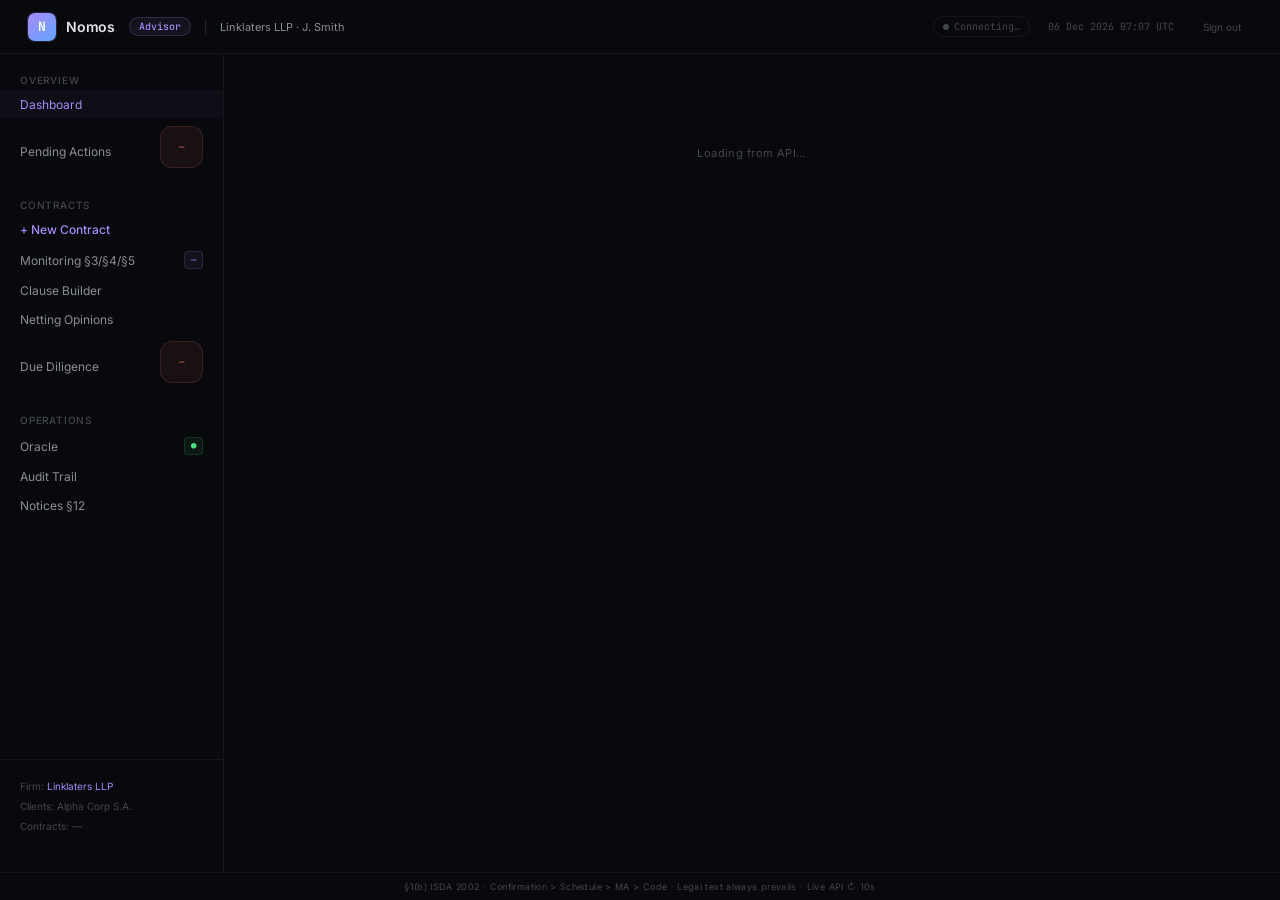
==== frontend/advisor_portal.html @ 2465d055 "feat: contract detail page with summary, timeline, DD, payments, actions, comments, audit Advisor po" ====
<!DOCTYPE html>
<html lang="en"><head><meta charset="UTF-8"><meta name="viewport" content="width=device-width,initial-scale=1.0">
<title>Nomos · Advisor</title>
<link href="https://fonts.googleapis.com/css2?family=Inter:wght@300;400;500;600&family=JetBrains+Mono:wght@300;400;500&display=swap" rel="stylesheet">
<style>
:root{
  --bg:#08090c;--s1:#0e1013;--s2:#141618;--s3:#1a1d21;
  --b0:rgba(255,255,255,.06);--b1:rgba(255,255,255,.11);--b2:rgba(255,255,255,.18);
  --warm:#c4956a;--warm2:#a07350;--wBg:rgba(196,149,106,.07);
  --g:#4ade80;   --gBg:rgba(74,222,128,.07);
  --r:#f87171;   --rBg:rgba(248,113,113,.07);
  --bl:#60a5fa;  --blBg:rgba(96,165,250,.07);
  --vi:#a78bfa;  --viBg:rgba(167,139,250,.07);
  --gy:#6b7280;  --gyBg:rgba(107,114,128,.07);
  --t1:#e4e4e7;--t2:#8b8d94;--t3:#44464d;
  --ff:'Inter',system-ui,sans-serif;
  --fm:'JetBrains Mono',monospace;
  --rad:12px;
  --trans:.18s ease;
}
*{margin:0;padding:0;box-sizing:border-box}
html,body{height:100%;overflow:hidden}
body{background:var(--bg);color:var(--t1);font-family:var(--ff);font-size:13px;display:flex;flex-direction:column;-webkit-font-smoothing:antialiased}
::-webkit-scrollbar{width:4px}::-webkit-scrollbar-track{background:transparent}::-webkit-scrollbar-thumb{background:var(--b1);border-radius:2px}

/* ── Top bar ── */
.top{
  height:54px;display:flex;align-items:center;justify-content:space-between;
  padding:0 28px;border-bottom:1px solid var(--b0);flex-shrink:0;
}
.top-l{display:flex;align-items:center;gap:10px}
.logo-mark{
  width:28px;height:28px;border-radius:7px;flex-shrink:0;
  background:linear-gradient(140deg,#a78bfa,#60a5fa);
  display:flex;align-items:center;justify-content:center;
  font-family:var(--fm);font-weight:600;font-size:13px;color:#fff;
  box-shadow:0 0 0 1px rgba(167,139,250,.2);
}
.logo-name{font-weight:600;font-size:14px;letter-spacing:-.2px}
.role-pill{
  padding:2px 9px;border-radius:20px;
  background:var(--viBg);color:var(--vi);
  border:1px solid rgba(167,139,250,.2);
  font-size:10px;font-weight:500;font-family:var(--fm);
  margin-left:4px;
}
.top-sep{width:1px;height:16px;background:var(--b1);margin:0 4px}
.top-user{font-size:11px;color:var(--t2)}
.top-r{display:flex;align-items:center;gap:18px;font-size:11px;color:var(--t3)}
.status-dot{
  display:inline-flex;align-items:center;gap:5px;
  padding:3px 9px;border-radius:20px;border:1px solid var(--b0);
  font-size:10px;font-family:var(--fm);transition:all var(--trans);
}
.status-dot.live{color:var(--g);border-color:rgba(74,222,128,.2);background:var(--gBg)}
.status-dot.offline{color:var(--r);border-color:rgba(248,113,113,.2);background:var(--rBg)}
.dot{width:6px;height:6px;border-radius:50%;background:currentColor}
.top-clock{font-family:var(--fm);font-size:10px;color:var(--t3)}
.sign-out{
  font-size:10px;color:var(--t3);cursor:pointer;
  padding:4px 10px;border-radius:6px;border:1px solid transparent;
  transition:all var(--trans);
}
.sign-out:hover{color:var(--t1);border-color:var(--b1);background:var(--b0)}

/* ── Layout ── */
.wrap{flex:1;display:flex;overflow:hidden}
.side{
  width:224px;padding:20px 0;flex-shrink:0;
  display:flex;flex-direction:column;border-right:1px solid var(--b0);
}
.side-l{
  font-size:10px;font-weight:500;letter-spacing:.08em;text-transform:uppercase;
  color:var(--t3);padding:0 20px;margin-bottom:4px;margin-top:16px;
}
.side-l:first-child{margin-top:0}
.si{
  padding:7px 20px;font-size:12px;color:var(--t2);cursor:pointer;
  transition:all .12s;display:flex;justify-content:space-between;align-items:center;
}
.si:hover{color:var(--t1);background:var(--b0)}
.si.on{color:var(--vi);background:rgba(167,139,250,.04)}
.si-badge{
  font-family:var(--fm);font-size:9px;padding:2px 6px;
  border-radius:4px;background:var(--b0);color:var(--t3);
  transition:all var(--trans);
}
.si-badge.al{color:var(--r);background:var(--rBg);border:1px solid rgba(248,113,113,.15)}
.si-badge.ok{color:var(--g);background:var(--gBg);border:1px solid rgba(74,222,128,.15)}
.si-badge.vi{color:var(--vi);background:var(--viBg);border:1px solid rgba(167,139,250,.15)}
.side-ft{
  margin-top:auto;padding:16px 20px;border-top:1px solid var(--b0);
  font-size:10px;color:var(--t3);line-height:2;
}
.ct{flex:1;overflow-y:auto;padding:32px 40px}

/* ── Typography ── */
.hd{font-size:20px;font-weight:600;margin-bottom:6px;letter-spacing:-.4px}
.sub{font-size:11px;color:var(--t3);margin-bottom:28px}
.sh{font-size:13px;font-weight:600;color:var(--t2);margin-bottom:12px;margin-top:28px;display:flex;align-items:center;gap:8px}

/* ── Tag / badge ── */
.tag{font-size:9px;font-family:var(--fm);padding:3px 8px;border-radius:4px;font-weight:400}
.tag-r{background:var(--rBg);color:var(--r)}.tag-g{background:var(--gBg);color:var(--g)}
.tag-w{background:var(--wBg);color:var(--warm)}.tag-v{background:var(--viBg);color:var(--vi)}
.tag-b{background:var(--blBg);color:var(--bl)}

/* ── Status pill ── */
.p{
  display:inline-flex;align-items:center;gap:4px;
  padding:3px 10px;border-radius:6px;font-size:10px;font-weight:500;
  transition:background var(--trans),border-color var(--trans);
}
.p-g  {background:var(--gBg); color:var(--g);    border:1px solid rgba(74,222,128,.22)}
.p-r  {background:var(--rBg); color:var(--r);    border:1px solid rgba(248,113,113,.22)}
.p-w  {background:var(--wBg); color:var(--warm); border:1px solid rgba(196,149,106,.22)}
.p-b  {background:var(--blBg);color:var(--bl);   border:1px solid rgba(96,165,250,.22)}
.p-v  {background:var(--viBg);color:var(--vi);   border:1px solid rgba(167,139,250,.22)}
.p-gy {background:var(--gyBg);color:var(--gy);   border:1px solid rgba(107,114,128,.22)}

/* ── Card ── */
.card{
  background:var(--s1);border:1px solid var(--b0);border-radius:var(--rad);
  padding:20px 24px;margin-bottom:12px;
  transition:border-color var(--trans);
}
.card:hover{border-color:var(--b1)}

/* ── KPI row ── */
.kpi-row{display:grid;grid-template-columns:repeat(5,1fr);gap:12px;margin-bottom:28px}
.kpi{
  background:var(--s1);border:1px solid var(--b0);border-radius:var(--rad);
  padding:18px 20px;transition:border-color var(--trans),box-shadow var(--trans);
}
.kpi:hover{border-color:var(--b1);box-shadow:0 4px 20px rgba(0,0,0,.3)}
.kpi-l{font-size:10px;color:var(--t3);margin-bottom:10px;font-weight:500;letter-spacing:.02em}
.kpi-v{font-size:34px;font-weight:600;line-height:1;letter-spacing:-.5px}
.kpi-s{font-size:10px;color:var(--t2);margin-top:8px}

/* ── Tables ── */
.tb{width:100%;border-collapse:collapse;margin-bottom:20px}
.tb th{
  font-size:10px;font-weight:500;letter-spacing:.05em;color:var(--t3);
  text-align:left;padding:10px 12px;border-bottom:1px solid var(--b0);
  text-transform:uppercase;
}
.tb td{padding:10px 12px;border-bottom:1px solid var(--b0);font-size:12px;color:var(--t2)}
.tb tbody tr{transition:background var(--trans)}
.tb tbody tr:nth-child(even){background:rgba(255,255,255,.018)}
.tb tbody tr:hover{background:rgba(255,255,255,.032)!important}
.tb .m{font-family:var(--fm);font-size:11px}
.tb .id{color:var(--warm);cursor:pointer;font-family:var(--fm);font-size:11px}

/* ── Buttons ── */
.btn{
  font-size:10px;padding:6px 14px;border-radius:6px;cursor:pointer;
  border:1px solid var(--b0);background:transparent;color:var(--t2);
  font-family:var(--ff);transition:all var(--trans);
}
.btn:hover{background:var(--b0);color:var(--t1)}
.btn:disabled{opacity:.35;cursor:not-allowed;pointer-events:none}
.btn.act{color:var(--vi);border-color:rgba(167,139,250,.28);background:var(--viBg)}
.btn.act:hover{background:rgba(167,139,250,.14)}
.btn.approve{
  color:var(--warm);border-color:rgba(196,149,106,.32);
  background:var(--wBg);font-weight:500;
}
.btn.approve:hover{background:rgba(196,149,106,.14)}
.btn.danger{color:var(--r);border-color:rgba(248,113,113,.25)}
.btn.danger:hover{background:var(--rBg)}

/* ── Alert items ── */
.al{
  border-radius:var(--rad);padding:14px 18px;margin-bottom:8px;
  display:flex;gap:12px;border:1px solid var(--b0);background:var(--s1);align-items:flex-start;
  transition:border-color var(--trans);
}
.al.cr{border-left:2px solid var(--r)}.al.wr{border-left:2px solid var(--warm)}.al.inf{border-left:2px solid var(--bl)}
.al-t{font-size:12px;font-weight:600;margin-bottom:2px}.al-d{font-size:11px;color:var(--t2);line-height:1.5}
.al-r{font-family:var(--fm);font-size:9px;color:var(--t3);margin-top:4px}
.al-a{margin-top:8px;display:flex;gap:6px;flex-wrap:wrap}

/* ── Clause builder ── */
.clause{display:flex;align-items:center;justify-content:space-between;padding:12px 18px;border-bottom:1px solid var(--b0)}
.clause:last-child{border-bottom:none}
.clause-l{display:flex;align-items:center;gap:12px}
.clause-ref{font-family:var(--fm);font-size:10px;color:var(--t3);width:70px}
.clause-name{font-size:12px;font-weight:500}.clause-desc{font-size:10px;color:var(--t3);margin-top:2px}
.toggle{
  width:36px;height:20px;border-radius:10px;background:var(--s3);
  cursor:pointer;position:relative;transition:background var(--trans);flex-shrink:0;
}
.toggle.on{background:var(--vi)}
.toggle::after{
  content:'';position:absolute;width:16px;height:16px;border-radius:50%;
  background:#fff;top:2px;left:2px;transition:left .2s;
}
.toggle.on::after{left:18px}
.toggle.mandatory{background:var(--g);cursor:default;opacity:.6}
.toggle.mandatory::after{left:18px}

/* ── Netting ── */
.netting-grid{display:grid;grid-template-columns:1fr 1fr;gap:16px;margin-bottom:16px}
.netting-card{background:var(--s2);border-radius:var(--rad);padding:16px 18px}
.netting-card h4{font-size:12px;font-weight:600;margin-bottom:8px}
.netting-card p{font-size:11px;color:var(--t2);line-height:1.7}

/* ── Audit log ── */
.log-item{display:flex;gap:10px;padding:8px 0;border-bottom:1px solid var(--b0);font-size:11px}
.log-time{font-family:var(--fm);font-size:10px;color:var(--t3);width:140px;flex-shrink:0}
.log-ev{color:var(--t2);line-height:1.5;word-break:break-all}

/* ── Animations ── */
.pulse{animation:pulse 2s infinite}
@keyframes pulse{0%,100%{opacity:1}50%{opacity:.35}}
@keyframes spin{to{transform:rotate(360deg)}}

/* ── Footer bar ── */
.ft{
  height:28px;display:flex;align-items:center;justify-content:center;
  border-top:1px solid var(--b0);font-size:9px;color:var(--t3);
  letter-spacing:.04em;flex-shrink:0;
}

/* ── Modal ── */
.modal-bg{
  position:fixed;inset:0;background:rgba(0,0,0,.78);z-index:200;
  display:flex;align-items:center;justify-content:center;
  backdrop-filter:blur(8px);
}
.modal{
  background:var(--s1);border:1px solid var(--b1);border-radius:18px;
  width:600px;max-height:88vh;overflow-y:auto;padding:34px 38px;
}
.modal-h{font-size:18px;font-weight:600;margin-bottom:4px;letter-spacing:-.3px}
.modal-sub{font-size:11px;color:var(--t3);margin-bottom:24px}

/* Step indicator */
.step-ind{display:flex;gap:6px;margin-bottom:28px}
.step-dot{height:3px;flex:1;border-radius:2px;background:var(--b1);transition:background .3s}
.step-dot.done{background:var(--vi)}
.step-dot.cur{background:rgba(167,139,250,.55)}

/* Form elements */
.fr{margin-bottom:16px}
.fl{
  font-size:10px;color:var(--t3);letter-spacing:.05em;text-transform:uppercase;
  margin-bottom:5px;font-weight:500;display:flex;align-items:center;gap:4px;
}
.req{color:var(--r);font-size:10px}
.fi{
  width:100%;background:var(--s2);border:1px solid var(--b1);border-radius:8px;
  padding:9px 12px;color:var(--t1);font-family:var(--ff);font-size:12px;
  outline:none;transition:border-color var(--trans),box-shadow var(--trans);
}
.fi:focus{border-color:rgba(167,139,250,.55);box-shadow:0 0 0 3px rgba(167,139,250,.08)}
.fi.err{border-color:rgba(248,113,113,.55)!important;box-shadow:0 0 0 3px rgba(248,113,113,.07)!important}
select.fi option{background:var(--s2)}
.fi[type=number]{-moz-appearance:textfield}
.fi::-webkit-outer-spin-button,.fi::-webkit-inner-spin-button{-webkit-appearance:none}
.ferr{font-size:10px;color:var(--r);margin-top:4px}

.fr2{display:grid;grid-template-columns:1fr 1fr;gap:12px}
.fr3{display:grid;grid-template-columns:1fr 1fr 1fr;gap:10px}

/* Toggle row */
.ftog{
  display:flex;justify-content:space-between;align-items:center;
  padding:11px 0;border-bottom:1px solid var(--b0);
}
.ftog:last-child{border-bottom:none}
.ftog-l .fn{font-size:12px;font-weight:500}
.ftog-l .fd{font-size:10px;color:var(--t3);margin-top:2px}

/* Modal footer */
.mfooter{
  display:flex;justify-content:space-between;align-items:center;
  margin-top:24px;padding-top:20px;border-top:1px solid var(--b0);
}
.merr{
  background:rgba(248,113,113,.07);border:1px solid rgba(248,113,113,.2);
  border-radius:6px;padding:9px 12px;font-size:11px;color:var(--r);margin-bottom:14px;
}

/* Result */
.hash-box{
  background:var(--s2);border:1px solid var(--b1);border-radius:8px;
  padding:11px 14px;font-family:var(--fm);font-size:10px;color:var(--vi);
  word-break:break-all;margin:10px 0;
}
.success-ring{
  width:52px;height:52px;border-radius:50%;background:var(--gBg);
  border:1px solid rgba(74,222,128,.28);display:flex;align-items:center;
  justify-content:center;font-size:22px;margin:0 auto 14px;
}
.section-sep{
  font-size:11px;color:var(--t3);font-weight:500;
  border-top:1px solid var(--b0);padding-top:16px;margin:16px 0 12px;
}
/* ── Comments ── */
.cmt{border:1px solid var(--b0);border-radius:8px;padding:10px 14px;margin-bottom:6px;background:var(--bg2,var(--s1))}
.cmt-open{border-left:2px solid var(--warm)}
.cmt-resolved{border-left:2px solid var(--g);opacity:.75}
.cmt-meta{font-size:9px;color:var(--t3);font-family:var(--fm);margin-bottom:4px;display:flex;gap:10px;align-items:center;flex-wrap:wrap}
.cmt-text{font-size:11px;color:var(--t2);line-height:1.6}

/* ── Toast notifications ── */
#toast-container{position:fixed;bottom:36px;right:24px;z-index:9999;display:flex;flex-direction:column;gap:8px;pointer-events:none;max-width:380px}
.toast{padding:11px 16px;border-radius:10px;font-size:11px;line-height:1.5;pointer-events:auto;animation:toastIn .2s ease;display:flex;align-items:flex-start;gap:10px;background:var(--s2);border:1px solid var(--b1);box-shadow:0 8px 32px rgba(0,0,0,.6);color:var(--t1);word-break:break-word}
.toast.ok{border-left:3px solid var(--g)}.toast.err{border-left:3px solid var(--r)}.toast.inf{border-left:3px solid var(--bl)}.toast.wr{border-left:3px solid var(--warm)}
@keyframes toastIn{from{opacity:0;transform:translateY(8px)}to{opacity:1;transform:translateY(0)}}
@keyframes toastOut{to{opacity:0;transform:translateY(8px)}}

/* ── Mobile hamburger ── */
.menu-btn{display:none;width:34px;height:34px;border-radius:7px;background:var(--b0);border:1px solid var(--b1);cursor:pointer;align-items:center;justify-content:center;flex-direction:column;gap:4px;padding:8px;flex-shrink:0}
.menu-btn span{width:16px;height:1.5px;background:var(--t2);border-radius:1px;display:block;transition:all .2s}
.side-overlay{display:none;position:fixed;inset:0;z-index:99;background:rgba(0,0,0,.45)}

/* ── Contract detail timeline ── */
.tl{display:flex;align-items:flex-start;overflow-x:auto;padding:8px 0 4px;gap:0}
.tl-item{display:flex;flex-direction:column;align-items:center;flex:1;min-width:70px;position:relative}
.tl-item:not(:last-child)::after{content:'';position:absolute;top:10px;left:50%;width:100%;height:2px;background:var(--b1);z-index:0}
.tl-dot{width:20px;height:20px;border-radius:50%;border:2px solid var(--b1);background:var(--s2);z-index:1;position:relative;display:flex;align-items:center;justify-content:center;font-size:8px;flex-shrink:0}
.tl-dot.done{border-color:var(--g);background:rgba(74,222,128,.12);color:var(--g)}
.tl-dot.cur{border-color:var(--vi);background:rgba(167,139,250,.15);color:var(--vi);box-shadow:0 0 0 4px rgba(167,139,250,.08)}
.tl-item:not(:last-child).done::after{background:var(--g);opacity:.35}
.tl-lbl{font-size:9px;color:var(--t3);margin-top:6px;text-align:center;max-width:68px;line-height:1.3;font-family:var(--fm)}
.tl-lbl.done{color:var(--t2)}.tl-lbl.cur{color:var(--vi);font-weight:600}
.tl-sub{font-size:8px;color:var(--t3);text-align:center;margin-top:2px;max-width:68px;line-height:1.3}

/* ── Search / sort bar ── */
.search-row{display:flex;gap:8px;align-items:center;flex-wrap:wrap;margin-bottom:14px}
.search-input{background:var(--s2);border:1px solid var(--b1);border-radius:7px;padding:7px 12px;color:var(--t1);font-family:var(--ff);font-size:11px;outline:none;transition:border-color var(--trans);width:220px}
.search-input:focus{border-color:rgba(167,139,250,.45)}
.sort-btn{font-size:10px;padding:5px 11px;border-radius:6px;cursor:pointer;border:1px solid var(--b0);background:transparent;color:var(--t3);font-family:var(--ff);transition:all var(--trans)}
.sort-btn:hover{background:var(--b0);color:var(--t1)}.sort-btn.act{color:var(--vi);border-color:rgba(167,139,250,.3);background:var(--viBg)}

/* ── Breadcrumb ── */
.bc{display:flex;align-items:center;gap:5px;font-size:10px;color:var(--t3);margin-bottom:18px;font-family:var(--fm)}
.bc a{cursor:pointer;text-decoration:underline;text-underline-offset:2px;transition:color .15s}.bc a:hover{color:var(--t1)}

/* ── Responsive ── */
@media(max-width:860px){
  .side{position:fixed;left:0;top:54px;bottom:28px;z-index:100;transform:translateX(-100%);transition:transform .22s ease;background:var(--s1);border-right:1px solid var(--b1);box-shadow:4px 0 28px rgba(0,0,0,.5)}
  .side.open{transform:translateX(0)}
  .side-overlay{display:block}
  .menu-btn{display:flex}
  .ct{padding:22px 18px}
  .kpi-row{grid-template-columns:repeat(3,1fr)}
  .netting-grid{grid-template-columns:1fr}
}
@media(max-width:600px){
  .kpi-row{grid-template-columns:repeat(2,1fr)}
  .fr2,.fr3{grid-template-columns:1fr}
  .cg{grid-template-columns:1fr 1fr}
  .modal{width:96vw;padding:24px 18px}
  .search-input{width:100%}
  .search-row{flex-direction:column;align-items:stretch}
  .top-user{display:none}
  .top-sep{display:none}
}
</style></head><body>

<div class="top">
  <div class="top-l">
    <div class="menu-btn" id="menu-btn" onclick="_toggleSide()"><span></span><span></span><span></span></div>
    <div class="logo-mark">N</div>
    <div class="logo-name">Nomos</div>
    <span class="role-pill">Advisor</span>
    <div class="top-sep"></div>
    <span class="top-user">Linklaters LLP · J. Smith</span>
  </div>
  <div class="top-r">
    <span id="api-status" class="status-dot"><span class="dot pulse"></span>Connecting…</span>
    <span class="top-clock" id="ck"></span>
    <span class="sign-out" onclick="logout()">Sign out</span>
  </div>
</div>

<div class="wrap">
<div class="side">
  <div class="side-l">Overview</div>
  <div class="si on" onclick="N('d',this)">Dashboard</div>
  <div class="si" onclick="N('act',this)">Pending Actions <span class="si-badge al" id="sb-actions">—</span></div>
  <div class="side-l">Contracts</div>
  <div class="si" onclick="openNC()" style="color:var(--vi);font-weight:500">+ New Contract</div>
  <div class="si" onclick="N('mon',this)">Monitoring §3/§4/§5 <span class="si-badge vi" id="sb-cts">—</span></div>
  <div class="si" onclick="N('cb',this)">Clause Builder</div>
  <div class="si" onclick="N('net',this)">Netting Opinions</div>
  <div class="si" onclick="N('dd',this)">Due Diligence <span class="si-badge al" id="sb-dd">—</span></div>
  <div class="side-l">Operations</div>
  <div class="si" onclick="N('orc',this)">Oracle <span class="si-badge ok" id="sb-orc">●</span></div>
  <div class="si" onclick="N('aud',this)">Audit Trail</div>
  <div class="si" onclick="N('not',this)">Notices §12</div>
  <div class="side-ft">Firm: <span style="color:var(--vi)">Linklaters LLP</span><br>Clients: Alpha Corp S.A.<br><span id="sb-ft">Contracts: —</span></div>
</div>
<div class="ct" id="C"></div>
</div>

<div id="nc-bg" class="modal-bg" style="display:none" onclick="if(event.target===this)closeNC()">
<div class="modal" onclick="event.stopPropagation()">
<div id="nc-inner"></div>
</div></div>

<div id="toast-container"></div>
<div class="side-overlay" id="side-overlay" style="display:none" onclick="_closeSide()"></div>

<div class="ft">§1(b) ISDA 2002 · Confirmation &gt; Schedule &gt; MA &gt; Code · Legal text always prevails · Live API ↻ 10s</div>

<script>
// ── CONFIG ────────────────────────────────────────────────────────────────────
const API = '/api'

// ── AUTH ──────────────────────────────────────────────────────────────────────
;(function(){const r=localStorage.getItem('nomos_role');if(r&&r!=='advisor')window.location.href='/'})()
function logout(){localStorage.removeItem('nomos_role');window.location.href='/'}

// ── TOAST NOTIFICATIONS ───────────────────────────────────────────────────────
function toast(msg, type='inf', duration=4200) {
  const tc = document.getElementById('toast-container')
  if (!tc) return
  const icon = {ok:'<span style="color:var(--g);font-size:13px">✓</span>', err:'<span style="color:var(--r);font-size:13px">⚠</span>', inf:'<span style="color:var(--bl);font-size:13px">ℹ</span>', wr:'<span style="color:var(--warm);font-size:13px">⚠</span>'}[type] || ''
  const t = document.createElement('div')
  t.className = 'toast '+type
  t.innerHTML = icon + `<span>${msg}</span>`
  tc.appendChild(t)
  setTimeout(()=>{ t.style.animation='toastOut .2s ease forwards'; setTimeout(()=>t.remove(),200) }, duration)
}

// ── BREADCRUMB ────────────────────────────────────────────────────────────────
function crumb(...parts) {
  const links = parts.map((p,i) => i===parts.length-1
    ? `<span style="color:var(--t2)">${p}</span>`
    : `<a onclick="N('d',null)">${p}</a>`)
  return `<div class="bc"><a onclick="N('d',null)">Nomos</a><span>›</span>${links.join('<span>›</span>')}</div>`
}

// ── MOBILE SIDEBAR ────────────────────────────────────────────────────────────
function _toggleSide() {
  const s = document.querySelector('.side'), o = document.getElementById('side-overlay')
  if (!s) return
  const open = s.classList.toggle('open')
  if (o) o.style.display = open ? 'block' : 'none'
}
function _closeSide() {
  const s = document.querySelector('.side'), o = document.getElementById('side-overlay')
  if (s) s.classList.remove('open')
  if (o) o.style.display = 'none'
}

// ── CONTRACT SORT / FILTER ────────────────────────────────────────────────────
let _ctSort = null, _ctQuery = ''
function _sortedContracts() {
  let D = [...S.contracts]
  const q = _ctQuery.toLowerCase()
  if (q) D = D.filter(x =>
    (x.id||'').toLowerCase().includes(q) ||
    (x.party_a||'').toLowerCase().includes(q) ||
    (x.party_b||'').toLowerCase().includes(q) ||
    (x.status||'').toLowerCase().includes(q)
  )
  if (_ctSort === 'date')   D.sort((a,b) => (b.created_at||b.id||'').localeCompare(a.created_at||a.id||''))
  if (_ctSort === 'status') D.sort((a,b) => (a.status||'').localeCompare(b.status||''))
  if (_ctSort === 'cp')     D.sort((a,b) => (a.party_b||'').localeCompare(b.party_b||''))
  return D
}
function _sortBy(field, btn) {
  _ctSort = _ctSort === field ? null : field
  document.querySelectorAll('.sort-btn').forEach(b=>b.classList.remove('act'))
  if (_ctSort && btn) btn.classList.add('act')
  rD(document.getElementById('C'))
}

// ── STATE ─────────────────────────────────────────────────────────────────────
let S = {
  contracts:[], oracle:{}, details:{},
  orc3: { rates:{}, events:[], regulatory:[], lastFetch:null },
  dd: {},       // keyed by contract_id
  comments: {}, // keyed by contract_id
  loading:true, error:null, lastUpdate:null
}
let view = 'd', _detId = null

// ── CLOCK ─────────────────────────────────────────────────────────────────────
function tk(){const n=new Date();document.getElementById('ck').textContent=n.toUTCString().slice(5,16)+' '+n.toUTCString().slice(17,22)+' UTC'}
setInterval(tk,1e3);tk()

// ── API HELPERS ───────────────────────────────────────────────────────────────
async function apiFetch(path, opts={}) {
  const r = await fetch(API+path, opts)
  if (!r.ok) throw new Error(`HTTP ${r.status}`)
  return r.json()
}
async function apiPost(path, body) {
  return apiFetch(path, {method:'POST', headers:{'Content-Type':'application/json'}, body:body?JSON.stringify(body):undefined})
}

// ── DATA REFRESH (polled every 10s) ───────────────────────────────────────────
async function refresh() {
  try {
    const [cs, orc, rates, events, regulatory] = await Promise.all([
      apiFetch('/contracts?role=advisor'),
      apiFetch('/oracle/latest'),
      apiFetch('/oracle/rates').catch(()=>({})),
      apiFetch('/oracle/events').catch(()=>({})),
      apiFetch('/oracle/regulatory').catch(()=>({alerts:[]})),
    ])
    S.contracts = cs
    S.oracle = orc
    S.orc3.rates = rates.rates || {}
    S.orc3.events = events.events || []
    S.orc3.regulatory = regulatory.alerts || []
    S.orc3.lastFetch = new Date()
    await Promise.all(cs.map(x =>
      apiFetch(`/contracts/${x.id}?role=advisor`).then(d => S.details[x.id] = d).catch(()=>{})
    ))
    S.loading = false
    S.error = null
    S.lastUpdate = new Date()
    updateSidebar()
  } catch(e) {
    S.error = 'API unreachable — is the server running on :8000?'
  }
  R()
}
setInterval(refresh, 10000)
refresh()

// ── SIDEBAR ───────────────────────────────────────────────────────────────────
function updateSidebar() {
  const acts = buildActions()
  const el = document.getElementById('sb-actions')
  if(el) { el.textContent=acts.length||'0'; el.className='si-badge '+(acts.filter(a=>a.sev==='critical').length?'al':'vi') }
  const ec = document.getElementById('sb-cts'); if(ec) ec.textContent=S.contracts.length||'0'
  const ft = document.getElementById('sb-ft'); if(ft) ft.textContent=`Contracts: ${S.contracts.length} active`
  const st = document.getElementById('api-status')
  if(st) {
    st.className = 'status-dot '+(S.error?'offline':'live')
    st.innerHTML = S.error
      ? `<span class="dot"></span>Offline`
      : `<span class="dot pulse"></span>Live API`
  }
  // Oracle badge
  const ob = document.getElementById('sb-orc')
  if(ob) {
    const rateCount = Object.keys(S.orc3.rates).length
    ob.textContent = rateCount ? rateCount+' rates' : '●'
    ob.className = 'si-badge '+(rateCount?'ok':'al')
  }
  // DD badge — count contracts with RED or pending human gates
  const ddEl = document.getElementById('sb-dd')
  if(ddEl) {
    const ddIssues = Object.values(S.dd).filter(d=>d.rag_status==='RED'||(d.human_gates_pending&&d.human_gates_pending>0)).length
    ddEl.textContent = ddIssues || '—'
    ddEl.className = 'si-badge '+(ddIssues?'al':'')
  }
}

// ── NAVIGATION ────────────────────────────────────────────────────────────────
function N(v, el) { view=v; document.querySelectorAll('.si').forEach(e=>e.classList.remove('on')); if(el) el.classList.add('on'); _closeSide(); R() }
function R() { const fn=({d:rD,act:rAct,mon:rMon,cb:rCb,net:rNet,orc:rOrc,dd:rDd,aud:rAud,not:rNot,det:rDet})[view]; const res=fn(document.getElementById('C')); if(res instanceof Promise) res.catch(console.error) }

// ── DISPLAY HELPERS ───────────────────────────────────────────────────────────
const eur = (v,d=2) => v!=null ? '€'+Number(v).toLocaleString('en-GB',{minimumFractionDigits:d,maximumFractionDigits:d}) : '—'
const pct = v => v!=null ? (Number(v)*100).toFixed(3)+'%' : '—'
const updBadge = () => S.lastUpdate ? `<span style="font-size:9px;color:var(--t3);margin-left:10px;font-weight:400">↻ ${S.lastUpdate.toLocaleTimeString()}</span>` : ''
const errBanner = () => S.error ? `<div style="background:rgba(248,113,113,.08);border:1px solid rgba(248,113,113,.22);border-radius:8px;padding:10px 16px;margin-bottom:20px;font-size:11px;color:var(--r)">⚠ ${S.error}</div>` : ''
const spinner = () => `<div style="padding:60px;text-align:center;color:var(--t3);font-size:11px;letter-spacing:.04em">Loading from API…</div>`

// Status badge helpers
function statusCls(st) {
  if (st==='ACTIVE')            return 'p-g'
  if (st==='PENDING_SIGNATURE') return 'p-w'
  if (st==='SUSPENDED')         return 'p-r'
  if (st==='TERMINATED')        return 'p-gy'
  if (st==='EARLY_TERM_NOTIFIED') return 'p-r'
  return 'p-b'
}
function statusLbl(st) {
  if (st==='PENDING_SIGNATURE')   return '◐ Pending Sig'
  if (st==='EARLY_TERM_NOTIFIED') return '⚡ ETD Notified'
  if (st==='TERMINATED')          return '✕ Terminated'
  return st
}

// ── MODE HELPERS ──────────────────────────────────────────────────────────────
function modeTag(m) {
  if (m==='peer_to_peer') return '<span style="font-size:9px;padding:2px 7px;border-radius:4px;background:rgba(167,139,250,.12);color:#a78bfa;border:1px solid rgba(167,139,250,.25);font-family:var(--fm)">P2P</span>'
  if (m==='dual_advisor') return '<span style="font-size:9px;padding:2px 7px;border-radius:4px;background:rgba(96,165,250,.1);color:#60a5fa;border:1px solid rgba(96,165,250,.2);font-family:var(--fm)">Dual Adv</span>'
  return '<span style="font-size:9px;padding:2px 7px;border-radius:4px;background:rgba(196,149,106,.07);color:var(--warm);border:1px solid rgba(196,149,106,.2);font-family:var(--fm)">Managed</span>'
}

// ── ACTIONS ───────────────────────────────────────────────────────────────────
function buildActions() {
  const acts = []
  S.contracts.forEach(x => {
    if (x.contract_mode === 'dual_advisor' && !x.advisor_b_approved && x.status === 'PENDING_SIGNATURE') {
      acts.push({type:'approve_advisor_b',sev:'warn',contract:x.id,
        desc:`Dual Advisor contract ${x.id} — counterparty advisor approval required before clients can sign.`,
        ref:'§1(b) ISDA 2002 · Dual Advisor workflow'})
    }
    if (x.contract_mode === 'peer_to_peer') {
      const wf = x.workflow_status || x.status
      acts.push({type:'p2p_info',sev:'info',contract:x.id,
        desc:`Peer-to-peer contract ${x.id} — status: ${wf.replace(/_/g,' ')}. No advisor action needed; clients sign directly.`,
        ref:'Nomos Standard v1 · P2P workflow'})
      return
    }
    if (x.status === 'PENDING_SIGNATURE' && x.contract_mode !== 'peer_to_peer') {
      acts.push({type:'sign_pending',sev:'warn',contract:x.id,desc:`Awaiting client signature — ${x.id}. Share Confirmation PDF with ${x.party_b} for execution.`,ref:'§1(b) ISDA 2002'})
      return
    }
    const det = S.details[x.id]
    if (det) {
      // Current period: calculated (PI issued) but not yet approved — show ONE approve action
      const pendingApproval = det.periods.find(p => p.payment_instruction_issued && !p.payment_confirmed)
      if (pendingApproval) {
        acts.push({
          type:'approve_pi', sev:'normal', contract:x.id, period:pendingApproval.number,
          amt:pendingApproval.net_amount, date:pendingApproval.payment_date, payer:pendingApproval.net_payer,
          desc:`Approve Payment Instruction P${pendingApproval.number} — ${eur(pendingApproval.net_amount)} · Pay Date: ${pendingApproval.payment_date}`,
          ref:'§2(a)(i) ISDA 2002'
        })
      }
      // Next period: first uncalculated — greyed out if current PI is still pending
      const nextCalc = det.periods.find(p => p.fixed_amount === null)
      if (nextCalc) {
        const blocked = !!pendingApproval
        acts.push({
          type:'execute_period', sev:'info', contract:x.id, period:nextCalc.number,
          disabled: blocked,
          desc: blocked
            ? `P${nextCalc.number} locked — approve P${pendingApproval.number} first · Reset: ${nextCalc.start}`
            : `Simulate Period P${nextCalc.number} · ${x.id} · Reset Date: ${nextCalc.start}`,
          ref:'§2(a)(i) · Oracle fetch'
        })
      }
      ;(det.eods||[]).forEach(e => {
        acts.push({
          type:'eod_review', sev:'critical', contract:x.id,
          desc:`${e.type||'EoD'} — ${e.party||x.id} · Grace: ${e.grace_end||'—'}`,
          ref:'§5(a)(i) → §6(a)'
        })
      })
    }
    const rep = x.compliance?.representations
    if (rep?.breached > 0) acts.push({type:'compliance',sev:'critical',contract:x.id,desc:`Representation breached — ${rep.breached} §3 section(s). Potential §5(a)(iv).`,ref:'§3 · §5(a)(iv)'})
    if (rep?.pending_review > 0) acts.push({type:'docs',sev:'warn',contract:x.id,desc:`${rep.pending_review} §4(a) obligation(s) overdue — documents not delivered by counterparty.`,ref:'§4(a)(ii) → §5(a)(ii)'})
    if (x.netting_status==='AMBER') acts.push({type:'netting_review',sev:'info',contract:x.id,desc:`Netting enforceability AMBER for ${x.id}. Review opinion before next cycle.`,ref:'§1(c)'})
  })
  return acts
}

// ── ACTION: Approve PI ────────────────────────────────────────────────────────
async function approvePi(contractId, period) {
  const btnId = `pi-${contractId}-${period}`
  const btn = document.getElementById(btnId)
  if (btn) { btn.disabled=true; btn.textContent='Approving…' }
  try {
    await apiPost(`/contracts/${contractId}/approve-pi/${period}?approver=J.Smith%20(Linklaters)`)
    delete S.details[contractId]
    await refresh()
    toast(`Payment Instruction P${period} approved — ${contractId}`, 'ok')
    const el = document.getElementById(`pi-row-${contractId}-${period}`)
    if (el) { el.style.background='rgba(74,222,128,.04)'; setTimeout(()=>el.style.background='',1500) }
  } catch(e) {
    if (btn) { btn.disabled=false; btn.textContent='✓ Approve PI' }
    toast('Error approving PI: '+e.message, 'err')
  }
}

// ── ACTION: Execute next period ───────────────────────────────────────────────
async function executePeriod(contractId, period) {
  const btn = document.getElementById(`exec-${contractId}-${period}`)
  if (btn) { btn.disabled=true; btn.textContent='Calculating…' }
  try {
    await apiPost(`/contracts/${contractId}/execute?period=${period}`)
    delete S.details[contractId]
    await refresh()
    toast(`Period P${period} calculated — ${contractId}`, 'ok')
  } catch(e) {
    if (btn) { btn.disabled=false; btn.textContent='⟳ Run' }
    toast('Error executing period: '+e.message, 'err')
  }
}

// ── ACTION: Simulate next period (demo) ───────────────────────────────────────
async function simulateNextPeriod(contractId, btn) {
  const origText = btn ? btn.textContent : ''
  if (btn) { btn.disabled=true; btn.textContent='Simulating…' }
  try {
    const res = await apiPost(`/contracts/${contractId}/simulate-next-period`)
    delete S.details[contractId]
    await refresh()
    toast(`P${res.period||'?'} simulated — ${eur(res.net_amount)} · ${contractId}`, 'ok')
  } catch(e) {
    if (btn) { btn.disabled=false; btn.textContent=origText||'⟳ Execute' }
    toast('Simulation error: '+e.message, 'err')
  }
}

// ── ACTION: Generate §12 Notice ───────────────────────────────────────────────
async function generateNotice(contractId, noticeType) {
  const NOTICE_DETAILS = {
    FAILURE_TO_PAY:    {party_defaulting:'Counterparty',currency:'EUR',amount:'TBD',due_date:'—',grace_period:'1 Local Business Day',grace_end:'—'},
    BREACH_OF_AGREEMENT: {party_defaulting:'Counterparty',obligation:'Obligation TBD',due_date:'—',section:'§4(a)(ii)'},
    ETD_DESIGNATION:   {eod_notice_date:new Date().toLocaleDateString('en-GB'),eod_type:'§5(a)(i) Failure to Pay',etd_date:new Date(Date.now()+20*86400000).toLocaleDateString('en-GB'),currency:'EUR'},
    DELIVERY_REMINDER: {document:'Annual Financials / Compliance Certificate',due_date:'30 Apr 2026'},
    TAX_CHANGE:        {description:'Change in tax status',effective_date:'1 Jan 2027'}
  }
  const btn = event?.target
  if (btn) { btn.disabled=true; btn.textContent='Generating…' }
  try {
    const r = await apiPost(`/contracts/${contractId}/notice`, {notice_type:noticeType, details:NOTICE_DETAILS[noticeType]||{}})
    if (btn) { btn.disabled=false; btn.textContent='Generate Notice' }
    const el = document.getElementById('notice-result')
    if (el) { el.innerHTML=`<div style="background:var(--viBg);border:1px solid rgba(167,139,250,.2);border-radius:8px;padding:12px 16px;font-size:11px;color:var(--vi)">✓ Notice generated · Type: ${r.type} · Hash: ${r.hash?.slice(0,16)}… · File: ${r.pdf}</div>`; el.style.display='block' }
    toast(`Notice ${noticeType} generated`, 'ok')
    await refresh()
  } catch(e) {
    if (btn) { btn.disabled=false; btn.textContent='Generate Notice' }
    toast('Notice error: '+e.message, 'err')
  }
}

// ── ACTION: Approve as Advisor B (dual_advisor) ───────────────────────────────
async function _approveAdvisorB(contractId, btn) {
  if (btn) { btn.disabled=true; btn.textContent='Approving…' }
  try {
    const r = await apiPost(`/contracts/${contractId}/approve-advisor`, {
      approved_by: 'J.Smith (Linklaters) — Advisor B'
    })
    toast('Advisor B approved: '+r.note, 'ok')
    await refresh()
  } catch(e) {
    toast('Error: '+e.message, 'err')
    if (btn) { btn.disabled=false; btn.textContent='Approve B' }
  }
}

// ── RENDER ACTIONS HTML ───────────────────────────────────────────────────────
function actionsHtml(acts) {
  if (!acts.length) return '<div class="card" style="text-align:center;color:var(--t3);padding:30px;font-size:11px">No pending actions.</div>'
  return acts.map(a => `
<div class="al ${a.sev==='critical'?'cr':a.sev==='warn'?'wr':'inf'}" id="pi-row-${a.contract}-${a.period||0}">
  <div style="font-size:14px;margin-top:1px">${a.sev==='critical'?'🚨':a.sev==='warn'?'⚠':'ℹ'}</div>
  <div style="flex:1">
    <div class="al-t">${a.desc}</div>
    <div class="al-r">${a.contract} · ${a.ref}</div>
    <div class="al-a">
      ${a.type==='approve_pi' ? `<button id="pi-${a.contract}-${a.period}" class="btn approve" onclick="approvePi('${a.contract}',${a.period})">✓ Approve PI</button>` : ''}
      ${a.type==='execute_period' ? `<button id="exec-${a.contract}-${a.period}" class="btn${a.disabled?'':' act'}" ${a.disabled?'disabled title="Approve current PI first"':''} onclick="simulateNextPeriod('${a.contract}',this)">⚡ Simulate P${a.period}${a.disabled?' (locked)':''}</button>` : ''}
      ${a.type==='eod_review' ? `<button class="btn danger">Declare EoD §5(a)(i)</button><button class="btn">Bona Fide Dispute (15d)</button>` : ''}
      ${a.type==='docs' ? `<button class="btn approve" onclick="generateNotice('${a.contract}','DELIVERY_REMINDER');return false">Send §12 Reminder</button><button class="btn" onclick="N('mon',null)">Review §4</button>` : ''}
      ${a.type==='compliance' ? `<button class="btn act" onclick="N('mon',null)">Review §3/§4</button>` : ''}
      ${a.type==='netting_review' ? `<button class="btn" onclick="N('net',null)">View Netting Opinion</button>` : ''}
      ${a.type==='approve_advisor_b' ? `<button class="btn approve" onclick="_approveAdvisorB('${a.contract}',this)">✓ Approve as Advisor B</button>` : ''}
    </div>
  </div>
</div>`).join('')
}

// ── DASHBOARD ─────────────────────────────────────────────────────────────────
function rD(c) {
  if (S.loading && !S.contracts.length) { c.innerHTML=spinner(); return }
  const D = S.contracts, O = S.oracle
  const acts = buildActions()
  const eodCount = Object.values(S.details).reduce((s,d)=>s+(d.eods?.length||0), 0)
  const critActs = acts.filter(a=>a.sev==='critical')
  const totalNotional = D.reduce((s,x)=>s+x.notional,0)

  const SD = _sortedContracts()
  c.innerHTML = `
${errBanner()}
${crumb('Advisor Dashboard')}
<div class="hd">Advisor Dashboard${updBadge()}</div>
<div class="sub">All clients · All contracts · ${new Date().toLocaleDateString('en-GB',{day:'numeric',month:'long',year:'numeric'})}</div>
<div class="kpi-row">
  <div class="kpi"><div class="kpi-l">Clients</div><div class="kpi-v">${new Set(D.map(x=>x.party_a)).size}</div><div class="kpi-s">${[...new Set(D.map(x=>x.party_a))].join(', ')||'—'}</div></div>
  <div class="kpi"><div class="kpi-l">Active Contracts</div><div class="kpi-v">${D.length}</div><div class="kpi-s">${D.filter(x=>x.status!=='ACTIVE').length} alert</div></div>
  <div class="kpi"><div class="kpi-l">Pending Actions</div><div class="kpi-v" style="color:var(--vi)">${acts.length}</div><div class="kpi-s">${critActs.length} critical</div></div>
  <div class="kpi"><div class="kpi-l">Total Notional</div><div class="kpi-v" style="color:var(--warm)">€${totalNotional>0?(totalNotional/1e6).toFixed(0):0}M</div><div class="kpi-s">EUR</div></div>
  <div class="kpi"><div class="kpi-l">EoDs Active</div><div class="kpi-v" style="color:${eodCount?'var(--r)':'var(--g)'}">${eodCount}</div><div class="kpi-s">${eodCount?'§2(a)(iii) suspended':'All clear'}</div></div>
</div>

<div class="sh">Pending Actions <span class="tag ${critActs.length?'tag-r':'tag-g'}">${critActs.length} critical</span></div>
${actionsHtml(acts.slice(0,6))}

<div class="sh" style="margin-top:28px">Contracts Overview</div>
<div class="search-row">
  <input class="search-input" id="ct-search" placeholder="Search by ID, party, status…" value="${_ctQuery}" oninput="_ctQuery=this.value;rD(document.getElementById('C'))"/>
  <button class="sort-btn${_ctSort==='date'?' act':''}" onclick="_sortBy('date',this)">↓ Date</button>
  <button class="sort-btn${_ctSort==='status'?' act':''}" onclick="_sortBy('status',this)">↓ Status</button>
  <button class="sort-btn${_ctSort==='cp'?' act':''}" onclick="_sortBy('cp',this)">↓ Party B</button>
  ${_ctQuery||_ctSort?`<button class="sort-btn" onclick="_ctSort=null;_ctQuery='';rD(document.getElementById('C'))">✕ Clear</button>`:''}
  <span style="font-size:10px;color:var(--t3);padding:4px 0">${SD.length}/${D.length} contract${D.length!==1?'s':''}</span>
</div>
<table class="tb"><thead><tr><th>Contract</th><th>Mode</th><th>Client</th><th>Counterparty</th><th>Notional</th><th>Gov. Law</th><th>Netting</th><th>Periods</th><th>Workflow Status</th></tr></thead><tbody>
${SD.map(x => {
  const calc = x.periods_calculated||0
  const wf = x.workflow_status || x.status
  return `<tr onclick="openContract('${x.id}')" style="cursor:pointer" onmouseover="this.style.background='rgba(167,139,250,.04)'" onmouseout="this.style.background=''">
    <td class="id" style="color:var(--vi)">${x.id}</td>
    <td>${modeTag(x.contract_mode)}</td>
    <td>${x.party_a}</td>
    <td>${x.party_b}</td>
    <td class="m">€${(x.notional/1e6).toFixed(0)}M</td>
    <td class="m">${x.governing_law}</td>
    <td><span class="p ${x.netting_status==='GREEN'?'p-g':'p-w'}">${x.netting_status||'—'}</span></td>
    <td class="m">${calc}/${x.periods_total||'—'}</td>
    <td><span class="p ${statusCls(x.status)}" style="font-size:9px">${wf.replace(/_/g,' ')}</span>${x.contract_mode==='dual_advisor'&&!x.advisor_b_approved?` <button style="font-size:9px;padding:2px 8px" class="btn approve" onclick="event.stopPropagation();_approveAdvisorB('${x.id}',this)">Approve B</button>`:''}</td>
  </tr>`
}).join('')}
</tbody></table>`
}

// ── PERIOD LIFECYCLE TABLE (per contract) ─────────────────────────────────────
function periodLifecycleHtml(x) {
  const det = S.details[x.id]
  if (!det || !det.periods || !det.periods.length) return ''

  const periods = det.periods
  const completedPeriods = periods.filter(p => p.payment_instruction_issued && p.payment_confirmed)
  const currentPeriod = periods.find(p => p.payment_instruction_issued && !p.payment_confirmed)
  const uncalculated = periods.filter(p => !p.fixed_amount)
  const nextPeriod = uncalculated[0] || null
  const laterPeriods = uncalculated.slice(1)
  const canExecuteNext = !currentPeriod && !!nextPeriod

  let html = `<div class="card" style="margin-bottom:16px;padding:18px 22px">
<div style="display:flex;justify-content:space-between;align-items:center;margin-bottom:16px">
  <div>
    <span style="font-size:13px;font-weight:600">${x.id}</span>
    <span style="font-size:11px;color:var(--t3);margin-left:10px">${x.party_a} ↔ ${x.party_b}</span>
  </div>
  <button class="btn${canExecuteNext?'':''}" style="font-size:10px;padding:5px 14px;${canExecuteNext?'color:var(--vi);border-color:rgba(167,139,250,.3);background:var(--viBg)':'opacity:.35;cursor:not-allowed'}"
    ${canExecuteNext ? `onclick="simulateNextPeriod('${x.id}',this)"` : 'disabled'}
    title="${currentPeriod ? `Approve P${currentPeriod.number} PI before executing next period` : nextPeriod ? 'Simulate next reset date → run calculation' : 'All periods complete'}">
    ⚡ Simulate Next Period
  </button>
</div>`

  // ── Completed periods ─────────────────────────────────────────────────────
  if (completedPeriods.length > 0) {
    html += `<div style="font-size:10px;font-weight:600;color:var(--g);text-transform:uppercase;letter-spacing:.06em;margin-bottom:6px">✓ Completed Periods</div>
<table class="tb" style="margin-bottom:16px"><thead><tr>
  <th>Period</th><th>Reset Date</th><th>Payment Date</th><th>Fixed</th><th>Floating</th><th>Net</th><th>Payer</th><th>EURIBOR 3M</th><th>Fingerprint</th>
</tr></thead><tbody>
${completedPeriods.map(p => `<tr>
  <td class="m">P${p.number}</td>
  <td class="m">${p.start}</td>
  <td class="m">${p.payment_date}</td>
  <td class="m">${eur(p.fixed_amount)}</td>
  <td class="m">${eur(p.floating_amount)}</td>
  <td class="m" style="color:var(--g);font-weight:600">${eur(p.net_amount)}</td>
  <td><span class="p p-gy" style="font-size:9px">${p.net_payer||'—'}</span></td>
  <td class="m">${p.oracle_rate!=null?(p.oracle_rate*100).toFixed(4)+'%':'—'}</td>
  <td class="m" style="font-size:9px;color:var(--t3)">${(p.fingerprint||'—').slice(0,12)}…</td>
</tr>`).join('')}
</tbody></table>`
  }

  // ── Current period (PI issued, awaiting approval) ─────────────────────────
  if (currentPeriod) {
    html += `<div style="font-size:10px;font-weight:600;color:var(--warm);text-transform:uppercase;letter-spacing:.06em;margin-bottom:6px">◐ Current Period — PI Pending Approval</div>
<div style="background:rgba(196,149,106,.05);border:1px solid rgba(196,149,106,.28);border-radius:8px;padding:14px 18px;margin-bottom:16px">
  <div style="display:flex;justify-content:space-between;align-items:center;flex-wrap:wrap;gap:12px">
    <div>
      <div style="font-size:12px;font-weight:600;margin-bottom:8px">P${currentPeriod.number} · Payment Instruction Issued</div>
      <div style="display:flex;flex-wrap:wrap;gap:20px;font-size:11px;color:var(--t2)">
        <div><div style="color:var(--t3);font-size:9px;text-transform:uppercase;letter-spacing:.05em;margin-bottom:2px">Reset Date</div><span style="font-family:var(--fm)">${currentPeriod.start}</span></div>
        <div><div style="color:var(--t3);font-size:9px;text-transform:uppercase;letter-spacing:.05em;margin-bottom:2px">Payment Date</div><span style="font-family:var(--fm)">${currentPeriod.payment_date}</span></div>
        <div><div style="color:var(--t3);font-size:9px;text-transform:uppercase;letter-spacing:.05em;margin-bottom:2px">Fixed</div>${eur(currentPeriod.fixed_amount)}</div>
        <div><div style="color:var(--t3);font-size:9px;text-transform:uppercase;letter-spacing:.05em;margin-bottom:2px">Floating</div>${eur(currentPeriod.floating_amount)}</div>
        <div><div style="color:var(--t3);font-size:9px;text-transform:uppercase;letter-spacing:.05em;margin-bottom:2px">Net Amount</div><span style="color:var(--warm);font-weight:600">${eur(currentPeriod.net_amount)}</span></div>
        <div><div style="color:var(--t3);font-size:9px;text-transform:uppercase;letter-spacing:.05em;margin-bottom:2px">Payer</div><span class="p p-w" style="font-size:9px">${currentPeriod.net_payer||'—'}</span></div>
        <div><div style="color:var(--t3);font-size:9px;text-transform:uppercase;letter-spacing:.05em;margin-bottom:2px">EURIBOR 3M</div>${currentPeriod.oracle_rate!=null?(currentPeriod.oracle_rate*100).toFixed(4)+'%':'—'}</div>
      </div>
      <div style="margin-top:6px;font-size:9px;color:var(--t3)">Fingerprint: ${currentPeriod.fingerprint||'—'}</div>
    </div>
    <button id="pi-${x.id}-${currentPeriod.number}" class="btn approve" style="padding:9px 20px;font-size:11px;font-weight:500;flex-shrink:0"
      onclick="approvePi('${x.id}',${currentPeriod.number})">✓ Approve PI</button>
  </div>
</div>`
  }

  // ── Next period (not yet calculated) ─────────────────────────────────────
  if (nextPeriod) {
    const blocked = !!currentPeriod
    html += `<div style="font-size:10px;font-weight:600;color:var(--t3);text-transform:uppercase;letter-spacing:.06em;margin-bottom:6px">→ Next Period${blocked?' · Locked':''}
    </div>
<div style="background:var(--s2);border:1px solid ${blocked?'rgba(248,113,113,.2)':'var(--b0)'};border-radius:8px;padding:12px 18px;margin-bottom:16px;display:flex;justify-content:space-between;align-items:center;gap:12px">
  <div style="font-size:11px;color:var(--t2)">
    <span style="font-family:var(--fm);font-weight:600">P${nextPeriod.number}</span>
    <span style="color:var(--t3);margin-left:14px">Reset Date: <span style="font-family:var(--fm)">${nextPeriod.start}</span></span>
    <span style="color:var(--t3);margin-left:14px">Payment Date: <span style="font-family:var(--fm)">${nextPeriod.payment_date}</span></span>
    ${blocked ? `<span style="color:var(--r);margin-left:14px;font-size:10px">⚠ Approve P${currentPeriod.number} before executing</span>` : ''}
  </div>
  <button id="exec-${x.id}-${nextPeriod.number}"
    class="btn${blocked?'':' act'}" style="flex-shrink:0;${blocked?'opacity:.35;cursor:not-allowed':''}"
    ${blocked?'disabled':''} onclick="simulateNextPeriod('${x.id}',this)">
    ⟳ Execute P${nextPeriod.number}
  </button>
</div>`
  }

  // ── Future periods (2+ steps ahead) ──────────────────────────────────────
  if (laterPeriods.length > 0) {
    html += `<div style="font-size:10px;font-weight:600;color:var(--t3);text-transform:uppercase;letter-spacing:.06em;margin-bottom:6px">Future Periods</div>
<table class="tb" style="margin-bottom:0"><thead><tr><th>Period</th><th>Reset Date</th><th>End Date</th><th>Payment Date</th><th>Status</th></tr></thead><tbody>
${laterPeriods.map(p=>`<tr>
  <td class="m">P${p.number}</td>
  <td class="m">${p.start}</td>
  <td class="m">${p.end}</td>
  <td class="m">${p.payment_date}</td>
  <td><span class="p p-gy" style="font-size:9px">Not yet due</span></td>
</tr>`).join('')}
</tbody></table>`
  }

  html += '</div>'
  return html
}

// ── PENDING ACTIONS ───────────────────────────────────────────────────────────
function rAct(c) {
  if (S.loading && !S.contracts.length) { c.innerHTML=spinner(); return }
  const acts = buildActions()
  const activeContracts = S.contracts.filter(x => x.status === 'ACTIVE' && x.contract_mode !== 'peer_to_peer')
  const lifecycleHtml = activeContracts.map(x => periodLifecycleHtml(x)).join('')

  c.innerHTML = `${crumb('Pending Actions')}<div class="hd">Pending Actions${updBadge()}</div>
<div class="sub">${acts.filter(a=>!['p2p_info'].includes(a.type)).length} item${acts.length!==1?'s':''} requiring advisor decision</div>
${actionsHtml(acts)}
<div class="sh" style="margin-top:32px">Period Lifecycle <span class="tag tag-v">${activeContracts.length} active contract${activeContracts.length!==1?'s':''}</span></div>
<div style="font-size:11px;color:var(--t3);margin-bottom:16px">Sequential execution enforced — each period must be approved before the next can be calculated (§2(a)(i) ISDA 2002)</div>
${lifecycleHtml || '<div class="card" style="text-align:center;color:var(--t3);padding:30px;font-size:11px">No active contracts.</div>'}`
}

// ── COMPLIANCE MONITORING ─────────────────────────────────────────────────────
function rMon(c) {
  if (S.loading && !S.contracts.length) { c.innerHTML=spinner(); return }
  const x = S.contracts[0]
  if (!x) { c.innerHTML='<div class="hd">Compliance Monitoring</div><div style="padding:40px;text-align:center;color:var(--t3)">No contracts loaded.</div>'; return }
  const comp = x.compliance||{}
  const reps = comp.representations?.details||[]
  const eodCount = Object.values(S.details).reduce((s,d)=>s+(d.eods?.length||0),0)
  const ctSelector = S.contracts.length > 1
    ? `<div style="margin-bottom:20px;display:flex;gap:8px">${S.contracts.map(ct=>`<button class="btn ${ct.id===x.id?'act':''}" onclick="_monSel('${ct.id}')">${ct.id}</button>`).join('')}</div>` : ''

  c.innerHTML = `${crumb('Compliance Monitoring')}<div class="hd">Compliance Monitoring${updBadge()}</div>
<div class="sub">§3 Representations · §4 Agreements · §5 Events of Default — clause-by-clause · Contract: ${x.id}</div>
${ctSelector}
<div class="sh">§3 Representations <span class="tag tag-v">Repeated each Payment Date</span></div>
<table class="tb"><thead><tr><th>Section</th><th>Representation</th><th>Auto</th><th>Status</th><th>Detail</th></tr></thead><tbody>
${reps.map(r=>`<tr>
  <td class="m">${r.section}</td>
  <td>${r.name}</td>
  <td>${r.auto?'<span class="p p-v">AUTO</span>':'<span class="p p-w">HUMAN</span>'}</td>
  <td><span class="p ${r.status==='SATISFIED'?'p-g':r.status==='BREACHED'?'p-r':r.status==='PENDING_REVIEW'?'p-w':'p-b'}">${r.status}</span></td>
  <td style="font-size:10px;color:var(--t3);max-width:260px;white-space:normal">${(r.detail||'').slice(0,100)}${(r.detail?.length||0)>100?'…':''}</td>
</tr>`).join('')}
</tbody></table>

<div class="sh">§5 Events of Default <span class="tag ${eodCount?'tag-r':'tag-g'}">${eodCount} active</span></div>
${Object.entries(S.details).flatMap(([id,det])=>(det.eods||[]).map(e=>`
<div class="al cr"><div style="font-size:14px">🚨</div><div style="flex:1">
  <div class="al-t">${e.type||'EoD'} — ${e.party||id}</div>
  <div class="al-d">Contract: ${id} · Detected: ${e.date||'—'} · Grace end: ${e.grace_end||'—'} · Expired: ${e.expired?'YES':'NO'}</div>
  <div class="al-a">
    <button class="btn danger">Declare EoD §5(a)(i)</button>
    <button class="btn">Bona Fide Dispute (15d)</button>
    <button class="btn act" onclick="generateNotice('${id}','ETD_DESIGNATION')">Designate ETD §6(a)</button>
  </div>
</div></div>`)).join('')||'<div class="card" style="text-align:center;color:var(--t3);padding:30px;font-size:11px">No active Events of Default. §2(a)(iii) conditions precedent: SATISFIED.</div>'}`

  window._monSel = async (id) => {
    const tmp = S.contracts
    S.contracts = [S.contracts.find(c=>c.id===id), ...S.contracts.filter(c=>c.id!==id)].filter(Boolean)
    rMon(c)
    S.contracts = tmp
  }
}

// ── CLAUSE BUILDER ────────────────────────────────────────────────────────────
function rCb(c) {
  const clauses = [
    {ref:'§2(c)',     name:'Payment Netting',             desc:'Automatic netting of same-date, same-currency payments',              auto:true,  mandatory:true,  on:true},
    {ref:'Part 4(i)', name:'Multiple Transaction Netting', desc:'Net across multiple Transactions between same Offices',               auto:true,  mandatory:false, on:true},
    {ref:'Part 1(e)', name:'Automatic Early Termination',  desc:'AET on Bankruptcy §5(a)(vii) — immediate termination without notice', auto:true,  mandatory:false, on:false},
    {ref:'Part 1(c)', name:'Cross-Default',                desc:'§5(a)(vi) — default under external debt triggers EoD here',          auto:false, mandatory:false, on:false},
    {ref:'CSA',       name:'Credit Support Annex',         desc:'Margin calls, threshold-based collateral posting',                    auto:false, mandatory:false, on:false},
    {ref:'Break',     name:'Break Clause',                 desc:'Optional early termination right at specified break dates',           auto:false, mandatory:false, on:false},
    {ref:'§3(g)',     name:'No Agency Representation',     desc:'Each party acts as principal, not agent',                            auto:false, mandatory:false, on:true}
  ]
  c.innerHTML = `${crumb('Clause Builder')}<div class="hd">Clause Builder</div><div class="sub">Configure Schedule elections and optional clauses · Changes affect contract generation</div>
<div class="card" style="padding:0;overflow:hidden">
${clauses.map(cl=>`<div class="clause">
  <div class="clause-l"><div class="clause-ref">${cl.ref}</div><div>
    <div class="clause-name">${cl.name}
      ${cl.auto?'<span class="tag tag-v" style="margin-left:6px">AUTO</span>':''}
      ${cl.mandatory?'<span class="tag tag-g" style="margin-left:4px">MANDATORY</span>':''}
    </div>
    <div class="clause-desc">${cl.desc}</div>
  </div></div>
  <div class="toggle ${cl.on?'on':''} ${cl.mandatory?'mandatory':''}" onclick="${cl.mandatory?'':`this.classList.toggle('on')`}"></div>
</div>`).join('')}
</div>
<div style="margin-top:16px;display:flex;gap:8px">
  <button class="btn act">Save Elections</button>
  <button class="btn">Generate PDF</button>
  <button class="btn">Export Schedule</button>
</div>`
}

// ── NETTING OPINIONS ──────────────────────────────────────────────────────────
function rNet(c) {
  const nettingRows = S.contracts.map(x => {
    const det = S.details[x.id]
    return {id:x.id, jA:det?.party_a?.jurisdiction||'—', jB:det?.party_b?.jurisdiction||'—', status:x.netting_status}
  })
  c.innerHTML = `${crumb('Netting Opinions')}<div class="hd">Netting Opinion Check</div><div class="sub">Pre-trade assessment of close-out netting enforceability — §1(c) / §6(e) ISDA 2002</div>
${nettingRows.map(r=>`
<div class="card" style="margin-bottom:12px">
  <div style="display:flex;justify-content:space-between;align-items:center;margin-bottom:8px">
    <div style="font-size:13px;font-weight:600">${r.id}</div>
    <span class="p ${r.status==='GREEN'?'p-g':r.status==='AMBER'?'p-w':'p-r'}">${r.status==='GREEN'?'● Enforceable':r.status==='AMBER'?'◐ Qualified':'○ Unenforceable'}</span>
  </div>
  <div style="font-size:11px;color:var(--t2)">Jurisdictions: ${r.jA} ↔ ${r.jB} · Netting status: <strong>${r.status||'NOT_ASSESSED'}</strong></div>
</div>`).join('')}
<div class="netting-grid">
  <div class="netting-card"><h4>GB (United Kingdom) <span class="p p-g" style="margin-left:6px">● GREEN</span></h4><p>Opinion: CLEAN · By: Linklaters · Updated: 2024<br>Legislation: General principles<br>§2(a)(iii): PERPETUAL_SUSPENSION<br>SRR: Yes (UK Banking Act 2009)<br>G-20: Yes · AET recommended: No</p></div>
  <div class="netting-card"><h4>FR (France) <span class="p p-g" style="margin-left:6px">● GREEN</span></h4><p>Opinion: CLEAN · By: Gide Loyrette Nouel · Updated: 2024<br>Legislation: Code monétaire et financier<br>§2(a)(iii): LIMITED_SUSPENSION<br>SRR: Yes<br>G-20: Yes · AET recommended: No</p></div>
</div>
<div class="al wr"><div>⚠</div><div><div class="al-t">§2(a)(iii) Asymmetry — GB ↔ FR</div><div class="al-d">Party A (GB) = PERPETUAL_SUSPENSION · Party B (FR) = LIMITED_SUSPENSION. Behavior differs depending on which party defaults. Legal advice required.</div></div></div>
<div class="al inf"><div>ℹ</div><div><div class="al-t">SRR applies to both jurisdictions</div><div class="al-d">Temporary stay on close-out rights (max 2 Business Days) may apply for bank counterparties under resolution.</div></div></div>`
}

// ── ORACLE v3 ─────────────────────────────────────────────────────────────────
function rOrc(c) {
  const O = S.oracle
  const R3 = S.orc3
  const rates = R3.rates || {}
  const events = R3.events || []
  const regulatory = R3.regulatory || []

  function statusPill(st) {
    if (!st) return '<span class="p p-gy">—</span>'
    if (st==='CONFIRMED') return '<span class="p p-g">● Confirmed</span>'
    if (st==='FALLBACK'||st==='STATIC_FALLBACK') return '<span class="p p-w">△ Fallback</span>'
    if (st==='STALE') return '<span class="p p-r">○ Stale</span>'
    if (st==='CHALLENGED') return '<span class="p p-v">⚡ Challenged</span>'
    return `<span class="p p-b">${st}</span>`
  }
  function sevCls(s) { return s==='HIGH'?'cr':s==='MEDIUM'?'wr':'inf' }

  const rateRows = Object.values(rates).map(r => `<tr>
    <td class="m" style="color:var(--warm)">${r.rate_id||'—'}</td>
    <td class="m">${r.rate ? (Number(r.rate)*100).toFixed(4)+'%' : '—'}</td>
    <td>${statusPill(r.status)}</td>
    <td style="font-size:10px;color:var(--t3)">${r.source||'—'}</td>
    <td style="font-size:10px;color:var(--t3)">${(r.fetch_timestamp||'—').slice(0,16).replace('T',' ')}</td>
  </tr>`).join('')

  const eventRows = events.slice(0,10).map(e => `
<div class="al ${sevCls(e.severity)}">
  <div style="flex:1">
    <div class="al-t">${e.headline||'—'} <span class="tag ${e.severity==='HIGH'?'tag-r':e.severity==='MEDIUM'?'tag-w':'tag-b'}" style="margin-left:6px">${e.severity}</span></div>
    <div class="al-d">${(e.description||'').slice(0,140)}${(e.description||'').length>140?'…':''}</div>
    <div class="al-r">${e.source_url||''} · ${(e.published_at||'').slice(0,10)} · Contracts: ${(e.linked_contracts||[]).join(', ')||'none'}</div>
  </div>
</div>`).join('')

  const regRows = regulatory.map(a => `
<div class="al ${a.severity==='HIGH'?'cr':a.severity==='MEDIUM'?'wr':'inf'}" style="align-items:flex-start">
  <div style="flex:1">
    <div class="al-t">${a.regulation_name} <span class="tag ${a.severity==='HIGH'?'tag-r':a.severity==='MEDIUM'?'tag-w':'tag-b'}" style="margin-left:6px">${a.severity}</span></div>
    <div class="al-d">${a.impact_description}</div>
    <div class="al-r">${a.jurisdiction} · Effective: ${a.effective_date} · Contracts: ${(a.affected_contract_types||[]).join(', ')}</div>
  </div>
</div>`).join('')

  c.innerHTML = `${crumb('Oracle v3')}<div class="hd">Oracle v3${updBadge()}</div>
<div class="sub">Market Data (9 rates) · Event Monitor · Regulatory Watch · ISDA 2021 fallback waterfall</div>

<div style="display:flex;gap:8px;margin-bottom:20px">
  <button class="btn act" onclick="_refreshRates(this)">⟳ Refresh All Rates (Live ECB)</button>
  <span style="font-size:10px;color:var(--t3);padding:6px 0">Last fetched: ${R3.lastFetch ? R3.lastFetch.toLocaleTimeString() : '—'}</span>
</div>

<div class="sh">Layer 1 — Rate Registry <span class="tag tag-v">${Object.keys(rates).length} rates</span></div>
<table class="tb"><thead><tr><th>Rate ID</th><th>Value</th><th>Status</th><th>Source</th><th>Fetched</th></tr></thead>
<tbody>${rateRows||'<tr><td colspan="5" style="text-align:center;color:var(--t3);padding:16px">No cached rates yet — click Refresh to fetch from ECB</td></tr>'}</tbody>
</table>

<div class="sh">Layer 2 — Market Events <span class="tag ${events.length?'tag-r':'tag-g'}">${events.length}</span></div>
${eventRows||'<div class="card" style="text-align:center;color:var(--t3);padding:20px;font-size:11px">No market events. EventMonitor requires NEWSAPI_KEY to fetch live events.</div>'}

<div class="sh" style="margin-top:24px">Layer 3 — Regulatory Watch <span class="tag tag-w">${regulatory.length} alerts</span></div>
${regRows||'<div class="card" style="text-align:center;color:var(--t3);padding:20px;font-size:11px">No regulatory alerts loaded.</div>'}`

  window._refreshRates = async (btn) => {
    btn.disabled=true; btn.textContent='Fetching from ECB…'
    try {
      const res = await apiFetch('/oracle/rates/refresh', {method:'POST'})
      S.orc3.rates = res.rates || {}
      S.orc3.lastFetch = new Date()
      rOrc(c)
    } catch(e) { toast('Rate refresh failed: '+e.message, 'err') }
    btn.disabled=false; btn.textContent='⟳ Refresh All Rates (Live ECB)'
  }
}

// ── DUE DILIGENCE ─────────────────────────────────────────────────────────────
async function rDd(c) {
  if (S.loading && !S.contracts.length) { c.innerHTML=spinner(); return }
  if (!S.contracts.length) {
    c.innerHTML='<div class="hd">Due Diligence</div><div style="padding:40px;text-align:center;color:var(--t3)">No contracts loaded.</div>'
    return
  }

  // Load DD summaries for all contracts
  await Promise.all(S.contracts.map(async x => {
    if (!S.dd[x.id]) {
      try { S.dd[x.id] = await apiFetch(`/contracts/${x.id}/due-diligence`) } catch(e) { S.dd[x.id]={error:e.message} }
    }
  }))

  function ragPill(rag) {
    if (rag==='GREEN') return '<span class="p p-g">● GREEN</span>'
    if (rag==='AMBER') return '<span class="p p-w">◐ AMBER</span>'
    if (rag==='RED')   return '<span class="p p-r">○ RED</span>'
    return '<span class="p p-gy">—</span>'
  }
  function docStatusPill(st) {
    const map = { REQUIRED:'p-r', UPLOADED:'p-b', VALIDATED:'p-g', REJECTED:'p-r', EXPIRED:'p-r', NOT_REQUIRED:'p-gy' }
    const lbl = { REQUIRED:'MISSING', UPLOADED:'UPLOADED', VALIDATED:'VALIDATED', REJECTED:'REJECTED', EXPIRED:'EXPIRED', NOT_REQUIRED:'N/A' }
    return `<span class="p ${map[st]||'p-b'}">${lbl[st]||st}</span>`
  }
  function wfBadge(state) {
    const map = {
      INITIATED:'p-gy', KYC_PENDING:'p-w', KYC_VALIDATED:'p-b',
      DOCS_PENDING:'p-w', DOCS_VALIDATED:'p-b', READY_TO_SIGN:'p-g'
    }
    return `<span class="p ${map[state]||'p-gy'}" style="font-size:9px">${(state||'—').replace(/_/g,' ')}</span>`
  }

  // Build a flat, sorted list of all UPLOADED docs across all contracts
  // Priority: human_gate (0) > overdue (1) > regular (2)
  const today = new Date().toISOString().slice(0,10)
  const allPending = []
  S.contracts.forEach(x => {
    const dd = S.dd[x.id]
    if (!dd || dd.error) return
    const docs = dd.documents || []
    const pendingGates = (dd.human_gates?.pending || [])
    const overdueIds = new Set((dd.overdue_docs||[]))
    const gateDocIds = new Set(pendingGates.map(g=>g.doc_id).filter(Boolean))
    docs.filter(d=>d.status==='UPLOADED').forEach(d => {
      const isGate = gateDocIds.has(d.doc_id)
      const isOverdue = overdueIds.has(d.description) || (d.due_date_obligation && d.due_date_obligation < today)
      allPending.push({ d, contractId: x.id, contractLabel: `${x.id} — ${x.party_b||''}`, priority: isGate?0:isOverdue?1:2, dd })
    })
  })
  allPending.sort((a,b) => a.priority - b.priority || a.contractId.localeCompare(b.contractId))

  const totalPending = allPending.length

  // Per-contract post-signing overdue docs
  const postSigningOverdue = []
  S.contracts.forEach(x => {
    const dd = S.dd[x.id]
    if (!dd || dd.error) return
    ;(dd.post_signing_overdue||[]).forEach(d => postSigningOverdue.push({d, contractId:x.id, contractLabel:`${x.id} — ${x.party_b||''}`}))
  })

  // Pending validations table
  const pendingRows = allPending.map(({d, contractId, contractLabel, priority, dd}) => {
    const wfState = dd.workflow?.state || ''
    const isGate = priority===0
    const isOverdue = priority===1
    const urgencyLabel = isGate
      ? '<span style="font-size:9px;font-weight:700;color:var(--r)">HUMAN GATE</span>'
      : isOverdue ? '<span style="font-size:9px;font-weight:600;color:var(--warm)">OVERDUE</span>'
      : '<span style="font-size:9px;color:var(--t3)">PENDING</span>'
    return `<tr id="dd-row-${d.doc_id}">
  <td style="font-size:11px">${urgencyLabel}</td>
  <td style="font-size:11px">${contractLabel} ${wfBadge(wfState)}</td>
  <td style="font-size:11px">${d.description||d.doc_type}</td>
  <td style="font-size:10px;color:var(--t3)">${d.party||'—'}</td>
  <td>${docStatusPill(d.status)}</td>
  <td style="font-size:10px;color:var(--t3)">${d.due_date_obligation||'—'}</td>
  <td><input id="note-${d.doc_id}" type="text" placeholder="Notes…" style="font-size:10px;padding:3px 6px;border:1px solid var(--bd);border-radius:4px;background:var(--bg2);color:var(--t1);width:130px"></td>
  <td style="white-space:nowrap">
    <button class="btn approve" onclick="_ddValidate('${d.doc_id}','${contractId}',true)">✓ Accept</button>
    <button class="btn danger" style="margin-left:4px" onclick="_ddValidate('${d.doc_id}','${contractId}',false)">✕ Reject</button>
  </td>
</tr>`
  }).join('')

  // Post-signing overdue section (§5(a)(ii) breach risk)
  const postSigningSection = postSigningOverdue.length ? `
<div class="card" style="margin-bottom:16px;border:1px solid rgba(248,113,113,.3);background:rgba(248,113,113,.04)">
  <div style="font-size:13px;font-weight:700;color:var(--r);margin-bottom:6px">Post-Signing Overdue — §5(a)(ii) Breach Risk</div>
  <div style="font-size:10px;color:var(--t2);margin-bottom:10px">These recurring obligations are overdue. Failure to deliver may constitute a §5(a)(ii) Failure to Pay or Deliver — potential Event of Default.</div>
  <table class="tb"><thead><tr>
    <th>Contract</th><th>Document</th><th>Party</th><th>Due Date</th><th>Status</th>
  </tr></thead><tbody>
  ${postSigningOverdue.map(({d,contractLabel})=>`<tr>
    <td style="font-size:11px">${contractLabel}</td>
    <td style="font-size:11px">${d.description||d.doc_type}</td>
    <td style="font-size:10px;color:var(--t3)">${d.party||'—'}</td>
    <td style="font-size:10px;color:var(--r)">${d.due_date_obligation||'—'}</td>
    <td>${docStatusPill(d.status)}</td>
  </tr>`).join('')}
  </tbody></table>
</div>` : ''

  // Per-contract overview cards
  const overviewBlocks = S.contracts.map(x => {
    const dd = S.dd[x.id]
    if (!dd || dd.error) return `<div class="card" style="margin-bottom:8px"><div style="font-size:12px;font-weight:600">${x.id}</div><div style="color:var(--t3);font-size:11px">${dd?.error||'DD module not available'}</div></div>`
    const docs = dd.documents || []
    const wfState = dd.workflow?.state || '—'
    const sr = dd.signing_readiness || {}
    const preDocs = docs.filter(d=>d.is_pre_signing)
    const preVal = preDocs.filter(d=>d.status==='VALIDATED').length
    return `<div class="card" style="margin-bottom:8px;padding:10px 16px">
<div style="display:flex;justify-content:space-between;align-items:center">
  <div>
    <span style="font-size:13px;font-weight:600">${x.id}</span>
    <span style="font-size:11px;color:var(--t3);margin-left:8px">${x.party_b||''}</span>
  </div>
  <div style="display:flex;gap:8px;align-items:center">
    ${ragPill(dd.rag_status)}
    ${wfBadge(wfState)}
    <span style="font-size:10px;color:var(--t3)">${preVal}/${preDocs.length} pre-signing</span>
    <span style="font-size:10px;color:var(--t3)">${docs.filter(d=>d.status==='VALIDATED').length}/${docs.length} total</span>
  </div>
</div>
</div>`
  }).join('')

  // Load comments for all contracts
  await Promise.all(S.contracts.map(async x => {
    if (!S.comments[x.id]) {
      try { S.comments[x.id] = await apiFetch(`/contracts/${x.id}/comments`) }
      catch(e) { S.comments[x.id] = {comments:[], open_count:0} }
    }
  }))

  // Build comments section
  const allOpenComments = []
  S.contracts.forEach(x => {
    const cmts = S.comments[x.id]?.comments || []
    cmts.filter(c=>c.status==='OPEN').forEach(c => allOpenComments.push({c, contractId:x.id, partyB:x.party_b||''}))
  })

  const commentSection = `
<div class="card" style="margin-bottom:16px">
  <div style="font-size:13px;font-weight:700;margin-bottom:12px">
    Pre-Signing Comments
    ${allOpenComments.length
      ? `<span style="font-size:11px;font-weight:400;color:var(--r);margin-left:8px">${allOpenComments.length} open comment${allOpenComments.length>1?'s':''} blocking signing</span>`
      : '<span style="font-size:11px;font-weight:400;color:var(--g);margin-left:8px">No open comments</span>'}
  </div>
  ${S.contracts.map(x => {
    const cmtData = S.comments[x.id] || {comments:[], open_count:0}
    const cmts = cmtData.comments || []
    if (!cmts.length) return ''
    return `<div style="margin-bottom:12px">
  <div style="font-size:11px;font-weight:600;color:var(--t2);margin-bottom:6px">${x.id} <span style="color:var(--t3);font-weight:400">· ${x.party_b||''}</span>${cmtData.open_count>0?` <span style="color:var(--r);font-size:10px">· ${cmtData.open_count} open</span>`:''}</div>
  ${cmts.map(cm=>`
  <div class="cmt ${cm.status==='OPEN'?'cmt-open':'cmt-resolved'}" id="adv-cmt-${cm.comment_id}">
    <div class="cmt-meta">
      <span>${cm.author}</span>
      <span>${(cm.timestamp||'').slice(0,16).replace('T',' ')} UTC</span>
      <span class="p ${cm.status==='OPEN'?'p-w':'p-g'}" style="font-size:8px">${cm.status}</span>
      ${cm.status==='RESOLVED'?`<span style="color:var(--g)">✓ ${cm.resolved_by}</span>`:''}
    </div>
    <div class="cmt-text">${cm.text.replace(/</g,'&lt;').replace(/>/g,'&gt;')}</div>
    ${cm.status==='OPEN'?`<div style="margin-top:8px">
      <button class="btn" style="color:var(--vi);border-color:rgba(167,139,250,.3);font-size:10px"
        onclick="_resolveComment('${x.id}','${cm.comment_id}',this)">✓ Resolve</button>
    </div>`:''}
  </div>`).join('')}
</div>`
  }).filter(Boolean).join('') || '<div style="font-size:11px;color:var(--t3)">No comments on any contract.</div>'}
</div>`

  c.innerHTML = `<div class="hd">Due Diligence${updBadge()}</div>
<div class="sub">Schedule Part 3 · §4(a) Obligations · Human gates + Auto-tracked deadlines</div>

${postSigningSection}

${commentSection}

<div class="card" style="margin-bottom:16px">
  <div style="font-size:13px;font-weight:700;margin-bottom:12px">
    Pending Validations
    ${totalPending ? `<span style="font-size:11px;font-weight:400;color:var(--r);margin-left:8px">${totalPending} document${totalPending>1?'s':''} awaiting review across all contracts</span>` : '<span style="font-size:11px;font-weight:400;color:var(--g);margin-left:8px">All caught up</span>'}
  </div>
  ${totalPending ? `<table class="tb"><thead><tr>
    <th>Priority</th><th>Contract</th><th>Document</th><th>Party</th><th>Status</th><th>Due</th><th>Notes</th><th>Action</th>
  </tr></thead><tbody>
  ${pendingRows}
  </tbody></table>` : '<div style="font-size:11px;color:var(--t3);padding:8px 0">No documents pending validation.</div>'}
</div>

<div style="font-size:12px;font-weight:600;margin-bottom:8px;color:var(--t2)">Contract Overview</div>
${overviewBlocks}

<div style="font-size:10px;color:var(--t3);margin-top:8px">GREEN = all validated · AMBER = items pending · RED = overdue or human gate pending · HUMAN GATE = mandatory advisor review</div>`

  window._resolveComment = async (contractId, commentId, btn) => {
    btn.disabled = true; btn.textContent = 'Resolving…'
    try {
      await apiPost(`/contracts/${contractId}/comments/${commentId}/resolve`, {
        resolved_by: 'J.Smith (Linklaters)'
      })
      delete S.comments[contractId]
      await refresh()
    } catch(e) {
      toast('Error resolving comment: '+e.message, 'err')
      btn.disabled=false; btn.textContent='✓ Resolve'
    }
  }

  window._ddValidate = async (docId, contractId, accepted) => {
    const notesEl = document.getElementById('note-'+docId)
    const notes = notesEl ? notesEl.value.trim() : ''
    try {
      await apiPost(`/contracts/${contractId}/due-diligence/${docId}/validate`, {
        advisor: 'J.Smith (Linklaters)',
        accepted,
        notes: notes || (accepted ? 'Reviewed and accepted by advisor' : 'Rejected — see advisor notes')
      })
      delete S.dd[contractId]
      toast(accepted ? 'Document accepted' : 'Document rejected', accepted ? 'ok' : 'wr')
      await refresh()
    } catch(e) { toast('Validate error: '+e.message, 'err') }
  }
}

// ── AUDIT TRAIL ───────────────────────────────────────────────────────────────
async function rAud(c) {
  c.innerHTML = `${crumb('Audit Trail')}<div class="hd">Audit Trail${updBadge()}</div><div class="sub">SHA-256 chained · Tamper-evident · All contracts</div><div id="audit-body" style="color:var(--t3);font-size:11px;padding:20px 0">Loading…</div>`
  try {
    const allAudits = await Promise.all(S.contracts.map(x => apiFetch(`/contracts/${x.id}/audit`)))
    const flat = allAudits.flat().sort((a,b)=>b.seq-a.seq)
    const body = document.getElementById('audit-body')
    if (!body) return
    body.innerHTML = `<div class="card" style="padding:16px 20px;max-height:520px;overflow-y:auto">
${flat.map(l => `<div class="log-item">
  <div class="log-time">${(l.timestamp||'').slice(0,19).replace('T',' ')}</div>
  <div class="log-ev">
    <span style="color:var(--vi);font-weight:600">${l.event_type}</span>
    <span style="color:var(--t3)"> · ${l.actor}</span>
    <span style="color:var(--t2)"> · ${JSON.stringify(l.data||{}).slice(0,100)}${JSON.stringify(l.data||{}).length>100?'…':''}</span>
  </div>
</div>`).join('')}
</div>
<div style="margin-top:12px;display:flex;gap:8px">
  <button class="btn" onclick="_exportAudit(${JSON.stringify(flat).replace(/"/g,'&quot;')})">↓ Export JSON</button>
  <span style="font-size:10px;color:var(--t3);padding:6px 0">${flat.length} entries · Head: ${flat[0]?.entry_hash?.slice(0,16)||'—'}…</span>
</div>`
    window._exportAudit = (data) => {
      const blob = new Blob([JSON.stringify(data,null,2)],{type:'application/json'})
      const a = document.createElement('a'); a.href=URL.createObjectURL(blob); a.download='audit_trail.json'; a.click()
    }
  } catch(e) {
    const body = document.getElementById('audit-body')
    if (body) body.textContent = 'Error loading audit trail: '+e.message
  }
}

// ── NOTICES §12 ───────────────────────────────────────────────────────────────
function rNot(c) {
  const contractOptions = S.contracts.map(x=>`<option value="${x.id}">${x.id} · ${x.party_b}</option>`).join('')
  c.innerHTML = `${crumb('Notices §12')}<div class="hd">Notices — §12 ISDA 2002</div><div class="sub">Generate and track contractual notices</div>
<div class="sh">Generate Notice</div>
<div class="card">
  <div style="display:grid;grid-template-columns:1fr 1fr;gap:12px;margin-bottom:16px">
    <div>
      <label style="font-size:10px;color:var(--t3);display:block;margin-bottom:5px;letter-spacing:.04em;text-transform:uppercase">Notice Type</label>
      <select id="not-type" class="fi">
        <option value="FAILURE_TO_PAY">§5(a)(i) Failure to Pay Notice</option>
        <option value="BREACH_OF_AGREEMENT">§5(a)(ii) Breach of Agreement</option>
        <option value="ETD_DESIGNATION">§6(a) ETD Designation</option>
        <option value="DELIVERY_REMINDER">§4(a) Delivery Reminder</option>
        <option value="TAX_CHANGE">§4(d) Tax Status Change</option>
      </select>
    </div>
    <div>
      <label style="font-size:10px;color:var(--t3);display:block;margin-bottom:5px;letter-spacing:.04em;text-transform:uppercase">Contract</label>
      <select id="not-cid" class="fi">
        ${contractOptions||'<option>No contracts loaded</option>'}
      </select>
    </div>
  </div>
  <div style="display:flex;gap:8px">
    <button class="btn approve" onclick="generateNotice(document.getElementById('not-cid').value,document.getElementById('not-type').value)">Generate Notice</button>
    <button class="btn">Preview</button>
  </div>
</div>
<div id="notice-result" style="display:none;margin-bottom:12px"></div>
<div class="sh">Generated Notices</div>
<div id="notice-history">
  <div style="color:var(--t3);font-size:11px;padding:16px 0">No notices generated yet. Use the form above to generate a §12 notice.</div>
</div>`
}

// ── CONTRACT DETAIL ───────────────────────────────────────────────────────────
function openContract(id) {
  _detId = id
  if (!S.details[id]) apiFetch(`/contracts/${id}?role=advisor`).then(d=>{S.details[id]=d;if(view==='det')R()}).catch(()=>{})
  if (!S.dd[id])      apiFetch(`/contracts/${id}/due-diligence`).then(d=>{S.dd[id]=d}).catch(()=>{})
  if (!S.comments[id]) apiFetch(`/contracts/${id}/comments`).then(d=>{S.comments[id]=d}).catch(()=>{})
  N('det', null)
}

async function rDet(c) {
  if (!_detId) { N('d',null); return }
  const x = S.contracts.find(ct=>ct.id===_detId)
  if (!x) { c.innerHTML=`${crumb('Dashboard','Not found')}<div class="hd">Contract not found</div>`; return }

  // Ensure all data is loaded
  c.innerHTML = spinner()
  await Promise.all([
    !S.details[_detId]  ? apiFetch(`/contracts/${_detId}?role=advisor`).then(d=>S.details[_detId]=d).catch(()=>{}) : Promise.resolve(),
    !S.dd[_detId]       ? apiFetch(`/contracts/${_detId}/due-diligence`).then(d=>S.dd[_detId]=d).catch(()=>{}) : Promise.resolve(),
    !S.comments[_detId] ? apiFetch(`/contracts/${_detId}/comments`).then(d=>S.comments[_detId]=d).catch(()=>{}) : Promise.resolve(),
  ])

  const det  = S.details[_detId]
  if (!det) { c.innerHTML=`<div class="hd" style="color:var(--r)">Failed to load contract</div>`; return }
  const dd   = S.dd[_detId] || {}
  const cmtData = S.comments[_detId] || {comments:[],open_count:0}
  const periods = det.periods || []
  const O = S.oracle

  // ── State analysis ─────────────────────────────────────────────────────────
  const today = new Date().toISOString().slice(0,10)
  const pendingApproval = periods.find(p=>p.payment_instruction_issued&&!p.payment_confirmed)
  const nextCalc = periods.find(p=>!p.fixed_amount)
  const canExecuteNext = !pendingApproval && !!nextCalc
  const completedCount = periods.filter(p=>p.payment_confirmed).length
  const signed = ['ACTIVE','TERMINATED','EARLY_TERM_NOTIFIED'].includes(x.status)
  const ddDone = dd.rag_status==='GREEN' || ['READY_TO_SIGN','DOCS_VALIDATED'].includes(dd.workflow?.state)

  // ── Helpers ────────────────────────────────────────────────────────────────
  function tlItem(state, label, sub) {
    const d=state==='done', k=state==='cur'
    return `<div class="tl-item ${d?'done':''}">
      <div class="tl-dot ${d?'done':k?'cur':''}">${d?'✓':k?'●':'○'}</div>
      <div class="tl-lbl ${d?'done':k?'cur':''}">${label}</div>
      ${sub?`<div class="tl-sub">${sub}</div>`:''}
    </div>`
  }
  function pStatus(p) {
    if (p.payment_confirmed)           return '<span class="p p-g"  style="font-size:9px">✓ Approved</span>'
    if (p.payment_instruction_issued)  return '<span class="p p-w"  style="font-size:9px">◐ PI Pending</span>'
    if (p.fixed_amount!==null)         return '<span class="p p-b"  style="font-size:9px">Calculated</span>'
    if (p.payment_date < today)        return '<span class="p p-r"  style="font-size:9px">Not executed</span>'
    return '<span class="p p-gy" style="font-size:9px">Scheduled</span>'
  }
  function docPill(st) {
    const m={REQUIRED:'p-r',UPLOADED:'p-b',VALIDATED:'p-g',REJECTED:'p-r',EXPIRED:'p-r',NOT_REQUIRED:'p-gy'}
    const l={REQUIRED:'Missing',UPLOADED:'Uploaded',VALIDATED:'✓ OK',REJECTED:'Rejected',EXPIRED:'Expired',NOT_REQUIRED:'N/A'}
    return `<span class="p ${m[st]||'p-b'}" style="font-size:9px">${l[st]||st}</span>`
  }

  // ── Timeline ───────────────────────────────────────────────────────────────
  const tlPeriods = periods.map(p => {
    const st = p.payment_confirmed ? 'done' : p.payment_instruction_issued ? 'cur' : 'fut'
    const sub = p.payment_confirmed ? p.payment_date : p.payment_instruction_issued ? 'Awaiting ✓' : p.payment_date
    return tlItem(st, `P${p.number}`, sub)
  })
  const tlHtml = [
    tlItem('done',  'Created',    x.effective_date),
    tlItem(ddDone?'done':signed?'done':'cur', 'DD', ddDone?'✓ Complete':'In progress'),
    tlItem(signed?'done':'cur',   'Signed',  signed?'● Active':'Pending'),
    ...tlPeriods,
    tlItem(x.status==='TERMINATED'?'done':'fut', 'Termination', x.termination_date),
  ].join('')

  // ── DD data ────────────────────────────────────────────────────────────────
  const ddDocs   = dd.documents || []
  const preDocs  = ddDocs.filter(d=>d.is_pre_signing)
  const postDocs = ddDocs.filter(d=>!d.is_pre_signing)
  const preVal   = preDocs.filter(d=>d.status==='VALIDATED').length
  const pctDD    = preDocs.length ? Math.round(100*preVal/preDocs.length) : 100

  // ── Audit trail ────────────────────────────────────────────────────────────
  let auditEntries = []
  try { auditEntries = await apiFetch(`/contracts/${_detId}/audit`) } catch(e) {}

  c.innerHTML = `
${crumb('Dashboard', _detId)}
<div style="display:flex;justify-content:space-between;align-items:center;margin-bottom:24px;flex-wrap:wrap;gap:12px">
  <div style="display:flex;align-items:center;gap:12px;flex-wrap:wrap">
    <div class="hd" style="margin-bottom:0">${_detId}</div>
    <span class="p ${statusCls(x.status)}">${x.status.replace(/_/g,' ')}</span>
    ${modeTag(x.contract_mode)}
  </div>
  <div style="display:flex;gap:8px">
    <button class="btn" onclick="_detId=null;N('d',null)" style="font-size:10px">← All Contracts</button>
    <button class="btn act" onclick="openContract('${_detId}')" style="font-size:10px">⟳ Refresh</button>
  </div>
</div>

<!-- §1 — Summary -->
<div class="sh">Summary</div>
<div class="card" style="margin-bottom:16px">
  <div style="display:grid;grid-template-columns:1fr 1fr 1fr;gap:24px;margin-bottom:16px">
    <div>
      <div style="font-size:9px;color:var(--t3);text-transform:uppercase;letter-spacing:.07em;margin-bottom:6px">Parties</div>
      <div style="font-size:12px;font-weight:600">${det.party_a?.name||'—'} <span class="p p-gy" style="font-size:9px">${det.party_a?.jurisdiction||'—'}</span></div>
      <div style="font-size:10px;color:var(--t3);margin:3px 0">pays fixed / receives floating</div>
      <div style="font-size:12px;font-weight:600">${det.party_b?.name||'—'} <span class="p p-gy" style="font-size:9px">${det.party_b?.jurisdiction||'—'}</span></div>
    </div>
    <div>
      <div style="font-size:9px;color:var(--t3);text-transform:uppercase;letter-spacing:.07em;margin-bottom:6px">Key Terms</div>
      <div style="font-size:11px;color:var(--t2);line-height:2.3">
        Notional <span style="color:var(--warm);font-weight:600;font-family:var(--fm)">€${(x.notional/1e6).toFixed(0)}M</span><br>
        Fixed <span style="font-family:var(--fm)">${pct(x.fixed_rate)}</span> · Floating <span style="font-family:var(--fm)">EURIBOR 3M + spread</span><br>
        <span style="font-family:var(--fm)">${x.effective_date}</span> → <span style="font-family:var(--fm)">${x.termination_date}</span><br>
        Gov. Law <strong>${x.governing_law}</strong> · Netting <span class="p ${x.netting_status==='GREEN'?'p-g':'p-w'}" style="font-size:9px">${x.netting_status||'—'}</span>
      </div>
    </div>
    <div>
      <div style="font-size:9px;color:var(--t3);text-transform:uppercase;letter-spacing:.07em;margin-bottom:6px">Oracle &amp; Next Payment</div>
      <div style="font-size:26px;font-weight:300;color:var(--warm);font-family:var(--fm);letter-spacing:-1px">${O.current_rate?(Number(O.current_rate)*100).toFixed(3)+'%':'—'}</div>
      <div style="font-size:10px;color:var(--t3);margin-bottom:8px">EURIBOR 3M · ${O.status||'—'} · ${O.source||'—'}</div>
      ${pendingApproval
        ? `<div style="font-size:11px;color:var(--warm)">PI pending: ${eur(pendingApproval.net_amount,2)} · ${pendingApproval.payment_date}</div>`
        : nextCalc
          ? `<div style="font-size:11px;color:var(--t3)">P${nextCalc.number} reset: ${nextCalc.start}</div>`
          : `<div style="font-size:11px;color:var(--g)">All periods complete</div>`}
    </div>
  </div>
  <div style="display:flex;gap:8px;flex-wrap:wrap;padding-top:14px;border-top:1px solid var(--b0)">
    <span style="font-family:var(--fm);font-size:9px;color:var(--t3);padding:3px 10px;border:1px solid var(--b0);border-radius:6px">30/360 · Act/360</span>
    <span style="font-family:var(--fm);font-size:9px;color:var(--t3);padding:3px 10px;border:1px solid var(--b0);border-radius:6px">Quarterly</span>
    <span style="font-family:var(--fm);font-size:9px;color:var(--t3);padding:3px 10px;border:1px solid var(--b0);border-radius:6px">§2(c) MTPN</span>
    <span style="font-family:var(--fm);font-size:9px;color:var(--t3);padding:3px 10px;border:1px solid var(--b0);border-radius:6px">${completedCount}/${periods.length} periods approved</span>
    <span style="font-family:var(--fm);font-size:9px;color:var(--t3);padding:3px 10px;border:1px solid var(--b0);border-radius:6px">§1(b) ISDA 2002 · Confirmation prevails</span>
  </div>
</div>

<!-- §2 — Timeline -->
<div class="sh">Timeline</div>
<div class="card" style="overflow-x:auto;margin-bottom:16px;padding:16px 20px 12px">
  <div class="tl">${tlHtml}</div>
</div>

<!-- §3 — Due Diligence -->
<div class="sh">Due Diligence <span class="tag tag-${dd.rag_status==='GREEN'?'g':dd.rag_status==='AMBER'?'w':'r'}">${dd.rag_status||'—'}</span></div>
<div class="card" style="margin-bottom:16px">
  <div style="display:flex;justify-content:space-between;align-items:center;margin-bottom:8px">
    <span style="font-size:11px;color:var(--t2)">${preVal} of ${preDocs.length} pre-signing documents validated</span>
    <span style="font-size:10px;color:${pctDD===100?'var(--g)':'var(--warm)'}">
      ${pctDD===100?'✓ Complete':pctDD+'%'}
    </span>
  </div>
  <div style="background:rgba(255,255,255,.05);border-radius:4px;height:5px;overflow:hidden;margin-bottom:16px">
    <div style="width:${pctDD}%;background:${pctDD===100?'var(--g)':'var(--warm)'};height:5px;border-radius:4px;transition:width .4s"></div>
  </div>
  ${preDocs.length?`<div style="font-size:10px;font-weight:600;color:var(--t3);text-transform:uppercase;letter-spacing:.06em;margin-bottom:6px">Pre-Signing Checklist</div>
  <table class="tb" style="margin-bottom:${postDocs.length?'14px':'0'}"><thead><tr><th>Document</th><th>Status</th><th>Due Date</th></tr></thead><tbody>
  ${preDocs.map(d=>`<tr>
    <td style="font-size:11px">${d.description||d.doc_type}${d.linked_obligation?`<div style="font-size:9px;color:var(--t3)">${d.linked_obligation}</div>`:''}</td>
    <td>${docPill(d.status)}</td>
    <td style="font-size:10px;color:var(--t3)">${d.due_date_obligation||'—'}</td>
  </tr>`).join('')}
  </tbody></table>`:'<div style="font-size:11px;color:var(--t3)">No pre-signing documents configured.</div>'}
  ${postDocs.length?`<div style="font-size:10px;font-weight:600;color:var(--t3);text-transform:uppercase;letter-spacing:.06em;margin-bottom:6px">Post-Signing Obligations</div>
  <table class="tb" style="margin-bottom:0"><thead><tr><th>Document</th><th>Status</th><th>Due Date</th></tr></thead><tbody>
  ${postDocs.map(d=>`<tr>
    <td style="font-size:11px">${d.description||d.doc_type}</td>
    <td>${docPill(d.status)}</td>
    <td style="font-size:10px;color:${d.due_date_obligation&&d.due_date_obligation<today?'var(--r)':'var(--t3)'}">${d.due_date_obligation||'—'}</td>
  </tr>`).join('')}
  </tbody></table>`:''}
</div>

<!-- §4 — Payment Schedule -->
<div class="sh">Payment Schedule <span class="tag tag-v">${periods.length} periods</span></div>
<div style="border:1px solid var(--b0);border-radius:var(--rad);overflow:hidden;margin-bottom:16px">
  <table class="tb" style="margin-bottom:0"><thead><tr>
    <th>#</th><th>Reset Date</th><th>End</th><th>Pay Date</th>
    <th>Fixed</th><th>Floating</th><th>Net</th><th>Payer</th><th>EURIBOR</th><th>Status</th><th>Fingerprint</th>
  </tr></thead><tbody>
  ${periods.map(p=>`<tr>
    <td class="m">P${p.number}</td>
    <td class="m">${p.start}</td>
    <td class="m">${p.end}</td>
    <td class="m">${p.payment_date}</td>
    <td class="m">${eur(p.fixed_amount)}</td>
    <td class="m">${eur(p.floating_amount)}</td>
    <td class="m" style="${p.net_amount?'color:var(--warm);font-weight:500':''}">${eur(p.net_amount)}</td>
    <td><span class="p p-gy" style="font-size:9px">${p.net_payer||'—'}</span></td>
    <td class="m" style="color:var(--t3)">${p.oracle_rate!=null?(p.oracle_rate*100).toFixed(4)+'%':'—'}</td>
    <td>${pStatus(p)}</td>
    <td class="m" style="font-size:9px;color:var(--t3)">${p.fingerprint?p.fingerprint.slice(0,10)+'…':'—'}</td>
  </tr>`).join('')}
  </tbody></table>
</div>

<!-- §5 — Actions -->
<div class="sh">Actions</div>
<div class="card" style="margin-bottom:16px">
  ${periodLifecycleHtml(x)}
  <div style="margin-top:14px;padding-top:14px;border-top:1px solid var(--b0);display:flex;gap:8px;flex-wrap:wrap">
    <select id="det-notice-type" class="fi" style="width:auto;font-size:10px;padding:5px 10px">
      <option value="FAILURE_TO_PAY">§5(a)(i) Failure to Pay</option>
      <option value="BREACH_OF_AGREEMENT">§5(a)(ii) Breach</option>
      <option value="ETD_DESIGNATION">§6(a) ETD</option>
      <option value="DELIVERY_REMINDER">§4(a) Delivery Reminder</option>
    </select>
    <button class="btn" onclick="generateNotice('${_detId}',document.getElementById('det-notice-type').value)">Generate §12 Notice</button>
    <button class="btn" onclick="N('aud',null)">Full Audit Trail</button>
    <button class="btn" onclick="N('dd',null)">DD Module</button>
    <button class="btn" onclick="N('mon',null)">§3/§4/§5</button>
  </div>
</div>

<!-- §6 — Comments -->
<div class="sh">Comments <span class="tag ${cmtData.open_count?'tag-r':'tag-g'}">${cmtData.open_count||0} open</span></div>
<div class="card" style="margin-bottom:16px">
  <div id="det-cmts">
    ${cmtData.comments?.length
      ? cmtData.comments.map(cm=>`<div class="cmt ${cm.status==='OPEN'?'cmt-open':'cmt-resolved'}">
          <div class="cmt-meta">
            <span>${cm.author}</span>
            <span>${(cm.timestamp||'').slice(0,16).replace('T',' ')} UTC</span>
            <span class="p ${cm.status==='OPEN'?'p-w':'p-g'}" style="font-size:8px">${cm.status}</span>
            ${cm.status==='RESOLVED'?`<span style="color:var(--g)">✓ ${cm.resolved_by}</span>`:''}
          </div>
          <div class="cmt-text">${cm.text.replace(/</g,'&lt;').replace(/>/g,'&gt;')}</div>
          ${cm.status==='OPEN'?`<div style="margin-top:8px">
            <button class="btn" style="color:var(--vi);border-color:rgba(167,139,250,.3);font-size:10px" onclick="_detResolveComment('${_detId}','${cm.comment_id}',this)">✓ Resolve</button>
          </div>`:''}
        </div>`).join('')
      : '<div style="font-size:11px;color:var(--t3);padding:4px 0">No comments yet.</div>'}
  </div>
  <div style="margin-top:12px;border-top:1px solid var(--b0);padding-top:12px">
    <textarea id="det-cmt-ta" style="width:100%;font-size:11px;padding:9px 12px;border:1px solid var(--b1);border-radius:7px;background:var(--s2);color:var(--t1);resize:vertical;min-height:64px;font-family:var(--ff);outline:none;transition:border-color var(--trans)" placeholder="Add a comment for the client…" onfocus="this.style.borderColor='rgba(167,139,250,.5)'" onblur="this.style.borderColor='var(--b1)'"></textarea>
    <div style="margin-top:8px;display:flex;gap:8px;align-items:center">
      <button class="btn approve" onclick="_detAddComment('${_detId}',this)">Submit Comment</button>
      <span id="det-cmt-msg" style="font-size:10px;color:var(--t3)"></span>
    </div>
  </div>
</div>

<!-- §7 — Audit Trail -->
<div class="sh">Audit Trail <span class="tag tag-v">${auditEntries.length} entries</span></div>
<div class="card" style="margin-bottom:32px;padding:16px 20px;max-height:420px;overflow-y:auto">
  ${auditEntries.length
    ? [...auditEntries].reverse().map(l=>`<div class="log-item">
        <div class="log-time">${(l.timestamp||'').slice(0,19).replace('T',' ')}</div>
        <div class="log-ev">
          <span style="color:var(--vi);font-weight:600">${l.event_type}</span>
          <span style="color:var(--t3)"> · ${l.actor||'ENGINE'}</span>
          <span style="color:var(--t2)"> · ${JSON.stringify(l.data||{}).slice(0,140)}${JSON.stringify(l.data||{}).length>140?'…':''}</span>
        </div>
      </div>`).join('')
    : '<div style="font-size:11px;color:var(--t3)">No audit entries yet.</div>'}
</div>`

  window._detResolveComment = async (contractId, commentId, btn) => {
    btn.disabled=true; btn.textContent='Resolving…'
    try {
      await apiPost(`/contracts/${contractId}/comments/${commentId}/resolve`,{resolved_by:'J.Smith (Linklaters)'})
      delete S.comments[contractId]
      await refresh(); openContract(contractId)
    } catch(e) { toast('Error: '+e.message,'err'); btn.disabled=false; btn.textContent='✓ Resolve' }
  }
  window._detAddComment = async (contractId, btn) => {
    const ta  = document.getElementById('det-cmt-ta')
    const msg = document.getElementById('det-cmt-msg')
    const text = ta?.value.trim()
    if (!text) { if(msg){msg.style.color='var(--r)';msg.textContent='Enter a comment first.'} return }
    btn.disabled=true; btn.textContent='Submitting…'
    try {
      await apiPost(`/contracts/${contractId}/comments`,{author:'J.Smith (Linklaters)',role:'advisor',text})
      delete S.comments[contractId]
      await refresh(); openContract(contractId)
    } catch(e) { toast('Error: '+e.message,'err'); btn.disabled=false; btn.textContent='Submit Comment' }
  }
}

R()

// ══════════════════════════════════════════════════════════════════════════════
// NEW CONTRACT WIZARD
// ══════════════════════════════════════════════════════════════════════════════
const JURIS=[
  {v:'GB',l:'England & Wales'},{v:'FR',l:'France'},{v:'DE',l:'Germany'},
  {v:'IT',l:'Italy'},{v:'NL',l:'Netherlands'},{v:'CH',l:'Switzerland'},
  {v:'US',l:'United States'},{v:'CA',l:'Canada'},{v:'JP',l:'Japan'},
  {v:'AU',l:'Australia'},{v:'SG',l:'Singapore'},{v:'HK',l:'Hong Kong'}
]
const GLAW=[
  {v:'English Law',l:'English Law (§13 ISDA 2002)'},
  {v:'New York Law',l:'New York Law (§13 ISDA 2002)'}
]
let NC={step:1,data:{},loading:false,err:null,fieldErrors:{},result:null}

function _genId(){return 'SLC-IRS-EUR-'+String(Math.floor(Math.random()*9000)+1000)}

function openNC(){
  const today=new Date().toISOString().slice(0,10)
  const twoYears=new Date(Date.now()+2*365.25*86400000).toISOString().slice(0,10)
  NC={step:1,loading:false,err:null,fieldErrors:{},result:null,data:{
    contract_id:_genId(),
    party_a_name:'', party_a_short:'', party_a_jurisdiction:'GB',
    party_b_name:'', party_b_short:'', party_b_jurisdiction:'FR',
    notional:'10000000', fixed_rate:'3.200', currency:'EUR',
    floating_index:'EURIBOR 3M', effective_date:today, termination_date:twoYears,
    governing_law:'English Law', mtpn:true, aet:false, csa:false,
    csa_threshold_a:'500000', csa_threshold_b:'500000', csa_mta:'50000'
  }}
  renderNC()
  document.getElementById('nc-bg').style.display='flex'
}
function closeNC(){document.getElementById('nc-bg').style.display='none'}

function ncV(){
  NC.err=null; NC.fieldErrors={}
  if(NC.step===1){
    if(!NC.data.contract_id) NC.fieldErrors.contract_id='Required'
    if(!NC.data.party_a_name) NC.fieldErrors.party_a_name='Required'
    if(!NC.data.party_b_name) NC.fieldErrors.party_b_name='Required'
    if(NC.data.party_a_name && NC.data.party_b_name && NC.data.party_a_name.toLowerCase()===NC.data.party_b_name.toLowerCase())
      NC.fieldErrors.party_b_name='Must be different from Party A'
    if(Object.keys(NC.fieldErrors).length){NC.err='Please complete all required fields.';return false}
    if(!NC.data.party_a_short) NC.data.party_a_short=NC.data.party_a_name.split(' ')[0]
    if(!NC.data.party_b_short) NC.data.party_b_short=NC.data.party_b_name.split(' ')[0]
  }
  if(NC.step===2){
    if(!NC.data.notional)          NC.fieldErrors.notional='Required'
    if(!NC.data.fixed_rate)        NC.fieldErrors.fixed_rate='Required'
    if(!NC.data.effective_date)    NC.fieldErrors.effective_date='Required'
    if(!NC.data.termination_date)  NC.fieldErrors.termination_date='Required'
    if(NC.data.effective_date && NC.data.termination_date && new Date(NC.data.termination_date)<=new Date(NC.data.effective_date))
      NC.fieldErrors.termination_date='Must be after effective date'
    if(NC.data.fixed_rate && (Number(NC.data.fixed_rate)<=0||Number(NC.data.fixed_rate)>30))
      NC.fieldErrors.fixed_rate='Enter as % (e.g. 3.200 for 3.2%)'
    if(Object.keys(NC.fieldErrors).length){NC.err='Please fix the highlighted fields.';return false}
  }
  return true
}
function ncNext(){if(!ncV()){renderNC();return}NC.step++;renderNC()}
function ncBack(){NC.err=null;NC.fieldErrors={};NC.step--;renderNC()}

async function ncSubmit(){
  if(!ncV()){renderNC();return}
  NC.loading=true;NC.err=null;NC.fieldErrors={};renderNC()
  try{
    const d=NC.data
    const r=await apiPost('/contracts',{
      contract_id:d.contract_id,
      party_a_name:d.party_a_name, party_a_short:d.party_a_short, party_a_jurisdiction:d.party_a_jurisdiction,
      party_b_name:d.party_b_name, party_b_short:d.party_b_short, party_b_jurisdiction:d.party_b_jurisdiction,
      notional:Number(d.notional), fixed_rate:Number(d.fixed_rate)/100,
      effective_date:d.effective_date, termination_date:d.termination_date,
      initiated_by:'ADVISOR',
      governing_law:d.governing_law, mtpn:d.mtpn, aet:d.aet,
      csa:d.csa, csa_threshold_a:d.csa?Number(d.csa_threshold_a):undefined,
      csa_threshold_b:d.csa?Number(d.csa_threshold_b):undefined,
      csa_mta:d.csa?Number(d.csa_mta):undefined,
      contract_mode: d.contract_mode||'advisor_managed',
      created_by_role: 'advisor',
    })
    NC.loading=false; NC.result=r; NC.step=4; renderNC()
    await refresh()
  }catch(e){NC.loading=false;NC.err='API error: '+e.message;renderNC()}
}

function renderNC(){
  const el=document.getElementById('nc-inner')
  if(!el) return
  const fe = NC.fieldErrors||{}
  const jSel=(key)=>JURIS.map(j=>`<option value="${j.v}"${NC.data[key]===j.v?' selected':''}>${j.l}</option>`).join('')
  const glSel=GLAW.map(g=>`<option value="${g.v}"${NC.data.governing_law===g.v?' selected':''}>${g.l}</option>`).join('')
  const ind=[1,2,3,4].map(i=>`<div class="step-dot ${i<NC.step?'done':i===NC.step?'cur':''}"></div>`).join('')
  const labels=['Parties','Economic Terms','Schedule Elections','Complete']
  const genErr=NC.err?`<div class="merr">⚠ ${NC.err}</div>`:''
  const fld=(key,content)=>`<div class="fr">${content}${fe[key]?`<div class="ferr">⚠ ${fe[key]}</div>`:''}</div>`
  let body

  if(NC.loading){
    body=`<div style="padding:52px;text-align:center;color:var(--t3)">
<div style="font-size:32px;margin-bottom:18px;display:inline-block;animation:spin 1s linear infinite">⟳</div>
<div style="font-size:13px;color:var(--t2);margin-bottom:10px">Creating contract…</div>
<div style="font-size:10px;line-height:2.2;font-family:var(--fm)">Fetching EURIBOR 3M from ECB SDW<br>Generating quarterly schedule<br>Running netting opinion check<br>Producing Confirmation PDF (SHA-256)</div>
</div>`
  } else if(NC.step===1){
    body=`
${fld('contract_id',`<div class="fl">Contract Reference <span class="req">*</span></div><input class="fi${fe.contract_id?' err':''}" value="${NC.data.contract_id}" oninput="NC.data.contract_id=this.value" placeholder="SLC-IRS-EUR-001"/>`)}
<div class="section-sep">Party A · Your Client (Fixed Rate Payer)</div>
<div class="fr2">
${fld('party_a_name',`<div class="fl">Legal Name <span class="req">*</span></div><input class="fi${fe.party_a_name?' err':''}" value="${NC.data.party_a_name}" oninput="NC.data.party_a_name=this.value;if(!NC.data.party_a_short_edited)NC.data.party_a_short=this.value.split(' ')[0]" placeholder="Alpha Corp S.A."/>`)}
<div class="fr"><div class="fl">Short Name</div><input class="fi" value="${NC.data.party_a_short}" oninput="NC.data.party_a_short=this.value;NC.data.party_a_short_edited=true" placeholder="Alpha"/></div>
</div>
<div class="fr"><div class="fl">Jurisdiction of Incorporation</div><select class="fi" onchange="NC.data.party_a_jurisdiction=this.value">${jSel('party_a_jurisdiction')}</select></div>
<div class="section-sep">Party B · Counterparty (Floating Rate Payer)</div>
<div class="fr2">
${fld('party_b_name',`<div class="fl">Legal Name <span class="req">*</span></div><input class="fi${fe.party_b_name?' err':''}" value="${NC.data.party_b_name}" oninput="NC.data.party_b_name=this.value;if(!NC.data.party_b_short_edited)NC.data.party_b_short=this.value.split(' ')[0]" placeholder="Beta Fund Ltd"/>`)}
<div class="fr"><div class="fl">Short Name</div><input class="fi" value="${NC.data.party_b_short}" oninput="NC.data.party_b_short=this.value;NC.data.party_b_short_edited=true" placeholder="Beta"/></div>
</div>
<div class="fr"><div class="fl">Jurisdiction of Incorporation</div><select class="fi" onchange="NC.data.party_b_jurisdiction=this.value">${jSel('party_b_jurisdiction')}</select></div>
${genErr}
<div class="mfooter"><div/><div style="display:flex;gap:8px"><button class="btn" onclick="closeNC()">Cancel</button><button class="btn act" onclick="ncNext()">Next →</button></div></div>`
  } else if(NC.step===2){
    const notM=(Number(NC.data.notional)/1e6).toFixed(1)
    const qFixed=NC.data.notional&&NC.data.fixed_rate?(Number(NC.data.notional)*Number(NC.data.fixed_rate)/100/4).toFixed(0):null
    const preview=qFixed?`<div style="background:var(--s2);border-radius:8px;padding:12px 14px;font-size:10px;color:var(--t3);margin-top:8px;border:1px solid var(--b0)"><strong style="color:var(--t2)">Indicative economics</strong><br>Notional: ${NC.data.currency} ${Number(NC.data.notional).toLocaleString()} · Fixed leg: ~${NC.data.currency} ${Number(qFixed).toLocaleString()}/quarter<br>Day count: Fixed 30/360 · Float ACT/360 · Frequency: Quarterly · §2(c) netting</div>`:''
    body=`
<div class="fr2">
${fld('notional',`<div class="fl">Notional Amount <span class="req">*</span></div><input class="fi${fe.notional?' err':''}" type="number" value="${NC.data.notional}" oninput="NC.data.notional=this.value;renderNC()" placeholder="10000000"/>`)}
<div class="fr"><div class="fl">Currency</div><select class="fi" onchange="NC.data.currency=this.value"><option value="EUR" selected>EUR</option></select></div>
</div>
<div class="fr2">
${fld('fixed_rate',`<div class="fl">Fixed Rate (% p.a.) <span class="req">*</span></div><input class="fi${fe.fixed_rate?' err':''}" type="number" step="0.001" value="${NC.data.fixed_rate}" oninput="NC.data.fixed_rate=this.value;renderNC()" placeholder="3.200"/>`)}
<div class="fr"><div class="fl">Floating Index</div><select class="fi" onchange="NC.data.floating_index=this.value"><option value="EURIBOR 3M" selected>EURIBOR 3M</option></select></div>
</div>
<div class="fr2">
${fld('effective_date',`<div class="fl">Effective Date <span class="req">*</span></div><input class="fi${fe.effective_date?' err':''}" type="date" value="${NC.data.effective_date}" oninput="NC.data.effective_date=this.value"/>`)}
${fld('termination_date',`<div class="fl">Termination Date <span class="req">*</span></div><input class="fi${fe.termination_date?' err':''}" type="date" value="${NC.data.termination_date}" oninput="NC.data.termination_date=this.value"/>`)}
</div>
${preview}
${genErr}
<div class="mfooter"><button class="btn" onclick="ncBack()">← Back</button><div style="display:flex;gap:8px"><button class="btn" onclick="closeNC()">Cancel</button><button class="btn act" onclick="ncNext()">Next →</button></div></div>`
  } else if(NC.step===3){
    const csaFields=NC.data.csa?`<div style="background:var(--s2);border-radius:8px;padding:14px;margin-top:12px;border:1px solid var(--b0)"><div style="font-size:10px;color:var(--t3);margin-bottom:12px;font-weight:500;letter-spacing:.05em;text-transform:uppercase">CSA Parameters</div><div class="fr3">
<div class="fr"><div class="fl">Threshold A (EUR)</div><input class="fi" type="number" value="${NC.data.csa_threshold_a}" oninput="NC.data.csa_threshold_a=this.value"/></div>
<div class="fr"><div class="fl">Threshold B (EUR)</div><input class="fi" type="number" value="${NC.data.csa_threshold_b}" oninput="NC.data.csa_threshold_b=this.value"/></div>
<div class="fr"><div class="fl">Min. Transfer (EUR)</div><input class="fi" type="number" value="${NC.data.csa_mta}" oninput="NC.data.csa_mta=this.value"/></div>
</div></div>`:''
    body=`
<div class="fr"><div class="fl">Governing Law</div><select class="fi" onchange="NC.data.governing_law=this.value">${glSel}</select></div>
<div style="background:var(--s2);border-radius:8px;padding:0 14px;margin:14px 0;border:1px solid var(--b0)">
<div class="ftog"><div class="ftog-l"><div class="fn">§2(c) Payment Netting</div><div class="fd">Automatic — same date, same currency · MANDATORY</div></div><div class="toggle on mandatory"></div></div>
<div class="ftog"><div class="ftog-l"><div class="fn">Multiple Transaction Payment Netting</div><div class="fd">Part 4(i) — net across all Transactions between the parties</div></div>
<div id="tog-mtpn" class="toggle${NC.data.mtpn?' on':''}" onclick="NC.data.mtpn=!NC.data.mtpn;this.classList.toggle('on')"></div></div>
<div class="ftog"><div class="ftog-l"><div class="fn">Automatic Early Termination</div><div class="fd">§6(a) AET — immediate termination on §5(a)(vii) Bankruptcy</div></div>
<div id="tog-aet" class="toggle${NC.data.aet?' on':''}" onclick="NC.data.aet=!NC.data.aet;this.classList.toggle('on')"></div></div>
<div class="ftog"><div class="ftog-l"><div class="fn">Credit Support Annex (CSA)</div><div class="fd">VM CSA — threshold-based margin and collateral posting</div></div>
<div id="tog-csa" class="toggle${NC.data.csa?' on':''}" onclick="NC.data.csa=!NC.data.csa;renderNC()"></div></div>
</div>
${csaFields}
${genErr}
<div class="mfooter"><button class="btn" onclick="ncBack()">← Back</button><div style="display:flex;gap:8px"><button class="btn" onclick="closeNC()">Cancel</button><button class="btn approve" onclick="ncSubmit()">Generate Contract</button></div></div>`
  } else if(NC.step===4){
    const r=NC.result||{}
    body=`
<div style="text-align:center;padding:16px 0 24px">
<div class="success-ring">✓</div>
<div style="font-size:17px;font-weight:600;margin-bottom:4px">Contract Generated</div>
<div style="font-size:11px;color:var(--t3)">Awaiting client signature to activate</div>
</div>
<table style="width:100%;border-collapse:collapse">
<tr><td style="padding:8px 0;font-size:10px;color:var(--t3);width:140px;letter-spacing:.03em">Contract ID</td><td style="font-family:var(--fm);font-size:11px;color:var(--warm)">${r.contract_id||'—'}</td></tr>
<tr><td style="padding:8px 0;font-size:10px;color:var(--t3)">Periods</td><td style="font-size:11px">${r.periods||'—'} quarterly payment periods</td></tr>
<tr><td style="padding:8px 0;font-size:10px;color:var(--t3)">Status</td><td><span class="p p-w">◐ Pending Signature</span></td></tr>
<tr><td style="padding:8px 0;font-size:10px;color:var(--t3)">Netting</td><td><span class="p ${r.netting_status==='GREEN'?'p-g':r.netting_status==='AMBER'?'p-w':'p-b'}">${r.netting_status||'NOT_ASSESSED'}</span></td></tr>
</table>
<div style="font-size:10px;color:var(--t3);margin-top:16px;margin-bottom:4px;text-transform:uppercase;letter-spacing:.04em">Confirmation SHA-256 fingerprint</div>
<div class="hash-box">${r.confirmation_hash||'—'}</div>
<div style="font-size:10px;color:var(--t3);margin-top:10px;line-height:2">§1(b) ISDA 2002 · Confirmation prevails over Schedule and MA<br>Contract will activate once client executes the Confirmation</div>
<div class="mfooter"><div/><button class="btn act" onclick="closeNC()">Close</button></div>`
  }

  el.innerHTML=`
<div class="modal-h">New IRS Transaction</div>
<div class="modal-sub">${NC.step<=3?'Step '+NC.step+' of 3 — '+labels[NC.step-1]:'Transaction complete'}</div>
<div class="step-ind">${ind}</div>
${NC.loading?body:(body||'')}`
}
</script></body></html>
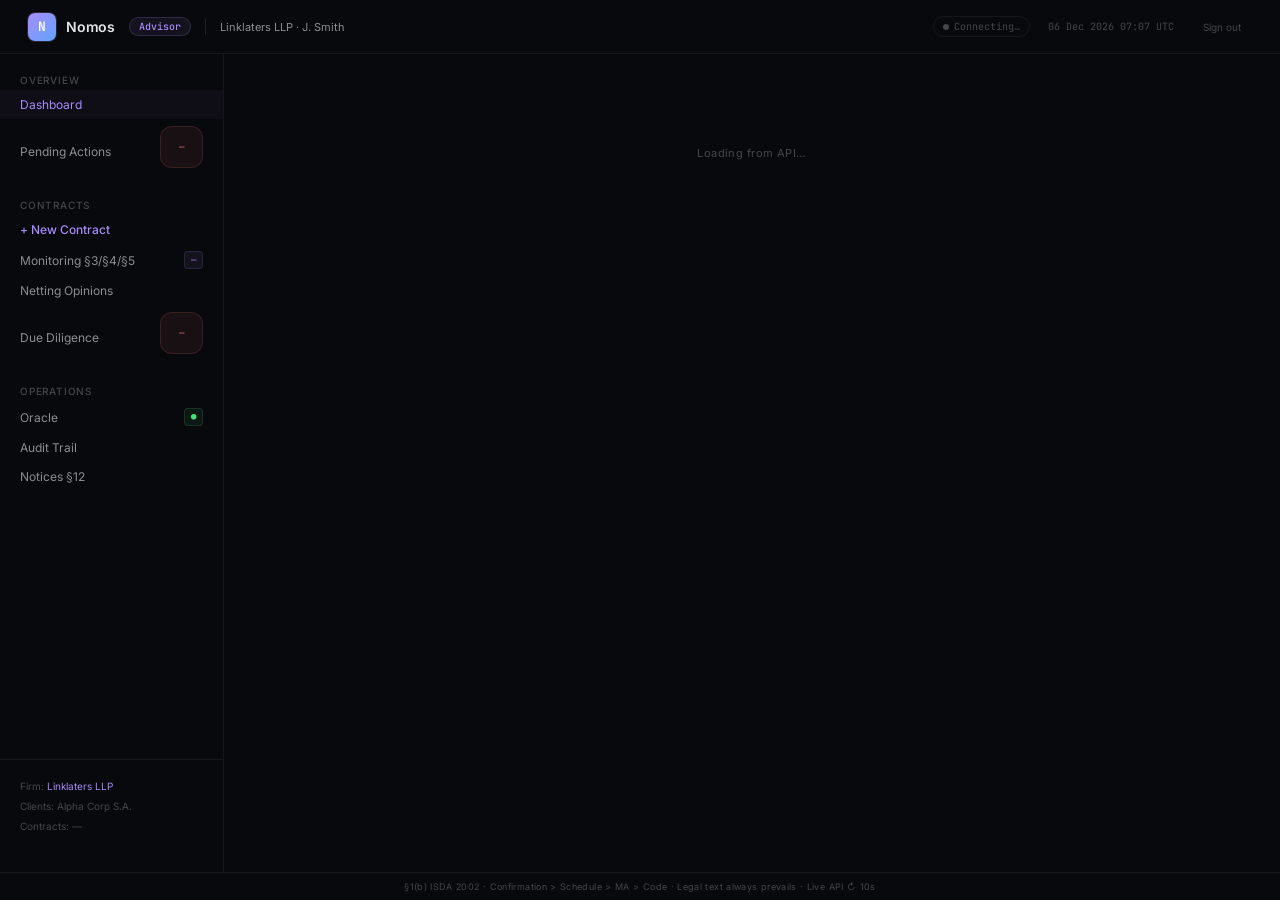
==== commit 50a380d6: "feat: integrate clause builder into contract creation — standard vs custom paths Remove standalone C" ====
--- a/frontend/advisor_portal.html
+++ b/frontend/advisor_portal.html
@@ -180,12 +180,28 @@
 .al-r{font-family:var(--fm);font-size:9px;color:var(--t3);margin-top:4px}
 .al-a{margin-top:8px;display:flex;gap:6px;flex-wrap:wrap}
 
-/* ── Clause builder ── */
-.clause{display:flex;align-items:center;justify-content:space-between;padding:12px 18px;border-bottom:1px solid var(--b0)}
-.clause:last-child{border-bottom:none}
-.clause-l{display:flex;align-items:center;gap:12px}
-.clause-ref{font-family:var(--fm);font-size:10px;color:var(--t3);width:70px}
-.clause-name{font-size:12px;font-weight:500}.clause-desc{font-size:10px;color:var(--t3);margin-top:2px}
+/* ── Mode selector cards ── */
+.mode-card{
+  background:var(--s2);border:2px solid var(--b1);border-radius:14px;
+  padding:22px 20px;cursor:pointer;transition:border-color .2s,box-shadow .2s;
+  user-select:none;
+}
+.mode-card:hover{border-color:rgba(167,139,250,.4);box-shadow:0 0 0 4px rgba(167,139,250,.07)}
+.mode-card.selected{border-color:var(--vi);box-shadow:0 0 0 4px rgba(167,139,250,.1)}
+
+/* ── Clause builder (inside modal) ── */
+.cb-part{margin-bottom:0}
+.cb-part-hd{
+  font-size:10px;font-weight:700;letter-spacing:.08em;text-transform:uppercase;
+  color:var(--vi);padding:14px 0 8px;border-top:1px solid var(--b0);margin-top:14px;
+}
+.cb-part-hd:first-child{border-top:none;margin-top:0;padding-top:4px}
+.doc-row{display:flex;gap:8px;align-items:center;margin-bottom:6px}
+.doc-row input{flex:1;background:var(--s2);border:1px solid var(--b1);border-radius:6px;padding:6px 10px;color:var(--t1);font-size:11px;outline:none}
+.doc-row input:focus{border-color:rgba(167,139,250,.55)}
+.doc-tag{font-size:9px;padding:2px 7px;border-radius:4px;background:rgba(167,139,250,.12);color:var(--vi);white-space:nowrap}
+.doc-del{background:none;border:1px solid rgba(248,113,113,.3);border-radius:5px;color:var(--r);font-size:11px;padding:3px 8px;cursor:pointer;transition:background .15s}
+.doc-del:hover{background:rgba(248,113,113,.1)}
 .toggle{
   width:36px;height:20px;border-radius:10px;background:var(--s3);
   cursor:pointer;position:relative;transition:background var(--trans);flex-shrink:0;
@@ -385,7 +401,6 @@
   <div class="side-l">Contracts</div>
   <div class="si" onclick="openNC()" style="color:var(--vi);font-weight:500">+ New Contract</div>
   <div class="si" onclick="N('mon',this)">Monitoring §3/§4/§5 <span class="si-badge vi" id="sb-cts">—</span></div>
-  <div class="si" onclick="N('cb',this)">Clause Builder</div>
   <div class="si" onclick="N('net',this)">Netting Opinions</div>
   <div class="si" onclick="N('dd',this)">Due Diligence <span class="si-badge al" id="sb-dd">—</span></div>
   <div class="side-l">Operations</div>
@@ -479,7 +494,7 @@
   comments: {}, // keyed by contract_id
   loading:true, error:null, lastUpdate:null
 }
-let view = 'd', _detId = null
+let view = 'd', _detId = null, _cliId = null
 
 // ── CLOCK ─────────────────────────────────────────────────────────────────────
 function tk(){const n=new Date();document.getElementById('ck').textContent=n.toUTCString().slice(5,16)+' '+n.toUTCString().slice(17,22)+' UTC'}
@@ -558,7 +573,7 @@
 
 // ── NAVIGATION ────────────────────────────────────────────────────────────────
 function N(v, el) { view=v; document.querySelectorAll('.si').forEach(e=>e.classList.remove('on')); if(el) el.classList.add('on'); _closeSide(); R() }
-function R() { const fn=({d:rD,act:rAct,mon:rMon,cb:rCb,net:rNet,orc:rOrc,dd:rDd,aud:rAud,not:rNot,det:rDet})[view]; const res=fn(document.getElementById('C')); if(res instanceof Promise) res.catch(console.error) }
+function R() { const fn=({d:rD,act:rAct,mon:rMon,net:rNet,orc:rOrc,dd:rDd,aud:rAud,not:rNot,det:rDet,cli:rCli})[view]; const res=fn(document.getElementById('C')); if(res instanceof Promise) res.catch(console.error) }
 
 // ── DISPLAY HELPERS ───────────────────────────────────────────────────────────
 const eur = (v,d=2) => v!=null ? '€'+Number(v).toLocaleString('en-GB',{minimumFractionDigits:d,maximumFractionDigits:d}) : '—'
@@ -802,8 +817,8 @@
   return `<tr onclick="openContract('${x.id}')" style="cursor:pointer" onmouseover="this.style.background='rgba(167,139,250,.04)'" onmouseout="this.style.background=''">
     <td class="id" style="color:var(--vi)">${x.id}</td>
     <td>${modeTag(x.contract_mode)}</td>
-    <td>${x.party_a}</td>
-    <td>${x.party_b}</td>
+    <td><span onclick="event.stopPropagation();openClientAudit('${x.party_a}')" style="cursor:pointer;color:var(--t1)" onmouseover="this.style.color='var(--vi)'" onmouseout="this.style.color='var(--t1)'" title="View audit trail for ${x.party_a}">${x.party_a}</span></td>
+    <td><span onclick="event.stopPropagation();openClientAudit('${x.party_b}')" style="cursor:pointer;color:var(--t1)" onmouseover="this.style.color='var(--vi)'" onmouseout="this.style.color='var(--t1)'" title="View audit trail for ${x.party_b}">${x.party_b}</span></td>
     <td class="m">€${(x.notional/1e6).toFixed(0)}M</td>
     <td class="m">${x.governing_law}</td>
     <td><span class="p ${x.netting_status==='GREEN'?'p-g':'p-w'}">${x.netting_status||'—'}</span></td>
@@ -983,35 +998,6 @@
 }
 
 // ── CLAUSE BUILDER ────────────────────────────────────────────────────────────
-function rCb(c) {
-  const clauses = [
-    {ref:'§2(c)',     name:'Payment Netting',             desc:'Automatic netting of same-date, same-currency payments',              auto:true,  mandatory:true,  on:true},
-    {ref:'Part 4(i)', name:'Multiple Transaction Netting', desc:'Net across multiple Transactions between same Offices',               auto:true,  mandatory:false, on:true},
-    {ref:'Part 1(e)', name:'Automatic Early Termination',  desc:'AET on Bankruptcy §5(a)(vii) — immediate termination without notice', auto:true,  mandatory:false, on:false},
-    {ref:'Part 1(c)', name:'Cross-Default',                desc:'§5(a)(vi) — default under external debt triggers EoD here',          auto:false, mandatory:false, on:false},
-    {ref:'CSA',       name:'Credit Support Annex',         desc:'Margin calls, threshold-based collateral posting',                    auto:false, mandatory:false, on:false},
-    {ref:'Break',     name:'Break Clause',                 desc:'Optional early termination right at specified break dates',           auto:false, mandatory:false, on:false},
-    {ref:'§3(g)',     name:'No Agency Representation',     desc:'Each party acts as principal, not agent',                            auto:false, mandatory:false, on:true}
-  ]
-  c.innerHTML = `${crumb('Clause Builder')}<div class="hd">Clause Builder</div><div class="sub">Configure Schedule elections and optional clauses · Changes affect contract generation</div>
-<div class="card" style="padding:0;overflow:hidden">
-${clauses.map(cl=>`<div class="clause">
-  <div class="clause-l"><div class="clause-ref">${cl.ref}</div><div>
-    <div class="clause-name">${cl.name}
-      ${cl.auto?'<span class="tag tag-v" style="margin-left:6px">AUTO</span>':''}
-      ${cl.mandatory?'<span class="tag tag-g" style="margin-left:4px">MANDATORY</span>':''}
-    </div>
-    <div class="clause-desc">${cl.desc}</div>
-  </div></div>
-  <div class="toggle ${cl.on?'on':''} ${cl.mandatory?'mandatory':''}" onclick="${cl.mandatory?'':`this.classList.toggle('on')`}"></div>
-</div>`).join('')}
-</div>
-<div style="margin-top:16px;display:flex;gap:8px">
-  <button class="btn act">Save Elections</button>
-  <button class="btn">Generate PDF</button>
-  <button class="btn">Export Schedule</button>
-</div>`
-}
 
 // ── NETTING OPINIONS ──────────────────────────────────────────────────────────
 function rNet(c) {
@@ -1149,6 +1135,8 @@
   // Priority: human_gate (0) > overdue (1) > regular (2)
   const today = new Date().toISOString().slice(0,10)
   const allPending = []
+  // Track entity docs already added (to avoid duplicates across contracts sharing an entity)
+  const _seenEntityDocs = new Set()
   S.contracts.forEach(x => {
     const dd = S.dd[x.id]
     if (!dd || dd.error) return
@@ -1157,6 +1145,11 @@
     const overdueIds = new Set((dd.overdue_docs||[]))
     const gateDocIds = new Set(pendingGates.map(g=>g.doc_id).filter(Boolean))
     docs.filter(d=>d.status==='UPLOADED').forEach(d => {
+      // Deduplicate entity docs that appear in multiple contracts
+      if (d.category === 'GENERAL' || (d.doc_id && d.doc_id.startsWith('GD-'))) {
+        if (_seenEntityDocs.has(d.doc_id)) return
+        _seenEntityDocs.add(d.doc_id)
+      }
       const isGate = gateDocIds.has(d.doc_id)
       const isOverdue = overdueIds.has(d.description) || (d.due_date_obligation && d.due_date_obligation < today)
       allPending.push({ d, contractId: x.id, contractLabel: `${x.id} — ${x.party_b||''}`, priority: isGate?0:isOverdue?1:2, dd })
@@ -1179,21 +1172,27 @@
     const wfState = dd.workflow?.state || ''
     const isGate = priority===0
     const isOverdue = priority===1
+    const isEntity = d.category === 'GENERAL' || (d.doc_id && d.doc_id.startsWith('GD-'))
     const urgencyLabel = isGate
       ? '<span style="font-size:9px;font-weight:700;color:var(--r)">HUMAN GATE</span>'
       : isOverdue ? '<span style="font-size:9px;font-weight:600;color:var(--warm)">OVERDUE</span>'
+      : isEntity ? '<span style="font-size:9px;font-weight:600;color:var(--vi)">ENTITY</span>'
       : '<span style="font-size:9px;color:var(--t3)">PENDING</span>'
+    const entityName = d.entity_name || ''
+    const scopeLabel = isEntity
+      ? `<span style="font-size:9px;color:var(--vi)">${entityName||'entity'} — all contracts</span>`
+      : `${contractLabel} ${wfBadge(wfState)}`
     return `<tr id="dd-row-${d.doc_id}">
   <td style="font-size:11px">${urgencyLabel}</td>
-  <td style="font-size:11px">${contractLabel} ${wfBadge(wfState)}</td>
+  <td style="font-size:11px">${scopeLabel}</td>
   <td style="font-size:11px">${d.description||d.doc_type}</td>
   <td style="font-size:10px;color:var(--t3)">${d.party||'—'}</td>
   <td>${docStatusPill(d.status)}</td>
   <td style="font-size:10px;color:var(--t3)">${d.due_date_obligation||'—'}</td>
   <td><input id="note-${d.doc_id}" type="text" placeholder="Notes…" style="font-size:10px;padding:3px 6px;border:1px solid var(--bd);border-radius:4px;background:var(--bg2);color:var(--t1);width:130px"></td>
   <td style="white-space:nowrap">
-    <button class="btn approve" onclick="_ddValidate('${d.doc_id}','${contractId}',true)">✓ Accept</button>
-    <button class="btn danger" style="margin-left:4px" onclick="_ddValidate('${d.doc_id}','${contractId}',false)">✕ Reject</button>
+    <button class="btn approve" onclick="_ddValidate('${d.doc_id}','${contractId}','${entityName}',true)">✓ Accept</button>
+    <button class="btn danger" style="margin-left:4px" onclick="_ddValidate('${d.doc_id}','${contractId}','${entityName}',false)">✕ Reject</button>
   </td>
 </tr>`
   }).join('')
@@ -1220,11 +1219,12 @@
   const overviewBlocks = S.contracts.map(x => {
     const dd = S.dd[x.id]
     if (!dd || dd.error) return `<div class="card" style="margin-bottom:8px"><div style="font-size:12px;font-weight:600">${x.id}</div><div style="color:var(--t3);font-size:11px">${dd?.error||'DD module not available'}</div></div>`
-    const docs = dd.documents || []
+    const tiers = dd.document_tiers || {}
+    const genDocs = [...(tiers.general_party_a||[]), ...(tiers.general_party_b||[])]
+    const csDocs = tiers.contract_specific || []
     const wfState = dd.workflow?.state || '—'
-    const sr = dd.signing_readiness || {}
-    const preDocs = docs.filter(d=>d.is_pre_signing)
-    const preVal = preDocs.filter(d=>d.status==='VALIDATED').length
+    const genVal = genDocs.filter(d=>d.status==='VALIDATED').length
+    const csVal = csDocs.filter(d=>d.status==='VALIDATED').length
     return `<div class="card" style="margin-bottom:8px;padding:10px 16px">
 <div style="display:flex;justify-content:space-between;align-items:center">
   <div>
@@ -1234,8 +1234,8 @@
   <div style="display:flex;gap:8px;align-items:center">
     ${ragPill(dd.rag_status)}
     ${wfBadge(wfState)}
-    <span style="font-size:10px;color:var(--t3)">${preVal}/${preDocs.length} pre-signing</span>
-    <span style="font-size:10px;color:var(--t3)">${docs.filter(d=>d.status==='VALIDATED').length}/${docs.length} total</span>
+    ${genDocs.length ? `<span style="font-size:10px;color:var(--vi)">${genVal}/${genDocs.length} entity</span>` : ''}
+    <span style="font-size:10px;color:var(--t3)">${csVal}/${csDocs.length} contract</span>
   </div>
 </div>
 </div>`
@@ -1326,16 +1326,24 @@
     }
   }
 
-  window._ddValidate = async (docId, contractId, accepted) => {
+  window._ddValidate = async (docId, contractId, entityName, accepted) => {
     const notesEl = document.getElementById('note-'+docId)
     const notes = notesEl ? notesEl.value.trim() : ''
     try {
-      await apiPost(`/contracts/${contractId}/due-diligence/${docId}/validate`, {
+      const payload = {
         advisor: 'J.Smith (Linklaters)',
         accepted,
         notes: notes || (accepted ? 'Reviewed and accepted by advisor' : 'Rejected — see advisor notes')
-      })
-      delete S.dd[contractId]
+      }
+      if (entityName) {
+        // General entity document — use entity endpoint
+        await apiPost(`/entities/${encodeURIComponent(entityName)}/documents/${docId}/validate`, payload)
+        // Invalidate DD cache for all contracts (entity docs affect all)
+        S.contracts.forEach(x => { delete S.dd[x.id] })
+      } else {
+        await apiPost(`/contracts/${contractId}/due-diligence/${docId}/validate`, payload)
+        delete S.dd[contractId]
+      }
       toast(accepted ? 'Document accepted' : 'Document rejected', accepted ? 'ok' : 'wr')
       await refresh()
     } catch(e) { toast('Validate error: '+e.message, 'err') }
@@ -1343,35 +1351,177 @@
 }
 
 // ── AUDIT TRAIL ───────────────────────────────────────────────────────────────
+// ── SHARED AUDIT HELPERS ──────────────────────────────────────────────────────
+
+const AUDIT_EVENT_TYPES = [
+  'CALCULATION_COMPLETE','PAYMENT_INSTRUCTION_ISSUED','PI_APPROVED',
+  'DOCUMENT_UPLOADED','DOCUMENT_VALIDATED','DOCUMENT_REJECTED','DD_STATUS_CHANGED',
+  'ENTITY_DOCUMENT_UPLOADED','ENTITY_DOCUMENT_VALIDATED','ENTITY_DOCUMENT_REJECTED',
+  'COMMENT_ADDED','COMMENT_RESOLVED',
+  'CONTRACT_SIGNED','CONTRACT_CREATED','PEER_TO_PEER_CONTRACT_CREATED',
+  'NOTICE_GENERATED','EOD_DETECTED','PAYMENT_SUSPENDED','PAYMENT_CONFIRMED',
+  'COMPLIANCE_CHECK','ADVISOR_B_APPROVED','OBLIGATION_DELIVERED',
+  'CONFIRMATION_PDF_GENERATED',
+]
+
+function _auditExport(entries, filename) {
+  const payload = {
+    export_timestamp: new Date().toISOString(),
+    total_entries: entries.length,
+    isda_reference: 'ISDA 2002 Master Agreement',
+    chain_integrity: 'SHA-256 per entry, prev_hash chained within contract',
+    entries
+  }
+  const blob = new Blob([JSON.stringify(payload,null,2)],{type:'application/json'})
+  const a = document.createElement('a'); a.href=URL.createObjectURL(blob); a.download=filename||'audit_trail.json'; a.click()
+}
+
+function _auditEventPill(t) {
+  const colour = {
+    CALCULATION_COMPLETE:'vi', PI_APPROVED:'g', PAYMENT_CONFIRMED:'g',
+    DOCUMENT_VALIDATED:'g', CONTRACT_SIGNED:'g', ADVISOR_B_APPROVED:'g',
+    DOCUMENT_UPLOADED:'bl', COMMENT_ADDED:'bl', OBLIGATION_DELIVERED:'bl',
+    PAYMENT_INSTRUCTION_ISSUED:'warm', DD_STATUS_CHANGED:'warm', COMPLIANCE_CHECK:'warm',
+    DOCUMENT_REJECTED:'r', EOD_DETECTED:'r', PAYMENT_SUSPENDED:'r',
+    NOTICE_GENERATED:'warm',
+  }[t] || 'gy'
+  return `<span class="p p-${colour}" style="font-size:9px;vertical-align:middle">${t.replace(/_/g,' ')}</span>`
+}
+
+// Render filter toolbar + list into container element `id`.
+// `allEntries` is the full unfiltered array; `scope` is a label string.
+// `exportFilename` is used for the JSON download.
+// NOTE: storage key uses bracket notation (window['_aud_'+id]) so hyphens in id are safe.
+function _renderAuditBlock(id, allEntries, scope, exportFilename) {
+  const cont = document.getElementById(id)
+  if (!cont) return
+
+  // Persist entries on window so onchange handlers can retrieve them
+  window['_aud_'+id] = allEntries
+
+  // Read current filter values from the toolbar (if it exists)
+  const qFrom    = document.getElementById(id+'-from')?.value    || ''
+  const qTo      = document.getElementById(id+'-to')?.value      || ''
+  const qType    = document.getElementById(id+'-type')?.value    || ''
+  const qSearch  = (document.getElementById(id+'-search')?.value || '').toLowerCase()
+
+  let entries = allEntries
+  if (qFrom)   entries = entries.filter(e=>(e.timestamp||'').slice(0,10)>=qFrom)
+  if (qTo)     entries = entries.filter(e=>(e.timestamp||'').slice(0,10)<=qTo)
+  if (qType)   entries = entries.filter(e=>e.event_type===qType)
+  if (qSearch) entries = entries.filter(e=>{
+    const s = (e.event_type||'')+' '+(e.actor||'')+' '+(e.contract_id||'')+' '+JSON.stringify(e.data||{})
+    return s.toLowerCase().includes(qSearch)
+  })
+
+  const typeOpts = ['<option value="">All event types</option>',
+    ...AUDIT_EVENT_TYPES.map(t=>`<option value="${t}"${qType===t?' selected':''}>${t}</option>`)
+  ].join('')
+
+  // Inline onclick refs use window['_aud_'+id] via bracket notation — safe with hyphenated ids
+  const scopeJ = JSON.stringify(scope)
+  const fnameJ = JSON.stringify(exportFilename||'audit_trail.json')
+  const rerender = `_renderAuditBlock('${id}',window['_aud_'+'${id}'],${scopeJ},${fnameJ})`
+  const doExport = `_auditExport(window['_aud_'+'${id}'],${fnameJ})`
+
+  cont.innerHTML = `
+<div style="display:flex;flex-wrap:wrap;gap:8px;align-items:center;margin-bottom:12px">
+  <input id="${id}-from" type="date" class="fi" style="width:130px;font-size:10px;padding:5px 8px" value="${qFrom}" onchange="${rerender}">
+  <input id="${id}-to"   type="date" class="fi" style="width:130px;font-size:10px;padding:5px 8px" value="${qTo}"   onchange="${rerender}">
+  <select id="${id}-type" class="fi" style="width:200px;font-size:10px;padding:5px 8px" onchange="${rerender}">${typeOpts}</select>
+  <input id="${id}-search" type="search" class="fi" placeholder="Search…" style="flex:1;min-width:140px;font-size:10px;padding:5px 8px" value="${qSearch}" oninput="${rerender}">
+  <button class="btn" style="font-size:10px;white-space:nowrap" onclick="${doExport}">↓ Export JSON</button>
+  <span style="font-size:10px;color:var(--t3);white-space:nowrap">${entries.length} / ${allEntries.length} entries</span>
+</div>
+<div style="max-height:540px;overflow-y:auto">
+${entries.length ? entries.map(l=>`<div class="log-item">
+  <div class="log-time">${(l.timestamp||'').slice(0,19).replace('T',' ')}</div>
+  <div class="log-ev" style="display:flex;flex-wrap:wrap;align-items:center;gap:6px">
+    ${_auditEventPill(l.event_type||'')}
+    ${l.contract_id&&l.contract_id!==scope?`<span style="font-family:var(--fm);font-size:9px;color:var(--vi)">${l.contract_id}</span>`:''}
+    <span style="color:var(--t3);font-size:10px">${l.actor||'ENGINE'}</span>
+    <span style="color:var(--t2);font-size:10px;flex:1;min-width:0;overflow:hidden;text-overflow:ellipsis;white-space:nowrap">${JSON.stringify(l.data||{}).slice(0,160)}${JSON.stringify(l.data||{}).length>160?'…':''}</span>
+    <span style="font-family:var(--fm);font-size:8px;color:var(--t3)">${(l.entry_hash||'').slice(0,10)}…</span>
+  </div>
+</div>`).join('') : '<div style="font-size:11px;color:var(--t3);padding:12px 0">No entries match the current filters.</div>'}
+</div>`
+}
+
+// Global access so onchange handlers (in innerHTML strings) can reach it
+window._renderAuditBlock = _renderAuditBlock
+
+// ── AUDIT TRAIL — GLOBAL ──────────────────────────────────────────────────────
+
 async function rAud(c) {
-  c.innerHTML = `${crumb('Audit Trail')}<div class="hd">Audit Trail${updBadge()}</div><div class="sub">SHA-256 chained · Tamper-evident · All contracts</div><div id="audit-body" style="color:var(--t3);font-size:11px;padding:20px 0">Loading…</div>`
+  c.innerHTML = `
+${crumb('Audit Trail')}
+<div class="hd">Audit Trail — Global${updBadge()}</div>
+<div class="sub">SHA-256 chained · Tamper-evident · All contracts · All clients</div>
+<div class="card" style="margin-bottom:16px;padding:16px 20px">
+  <div id="aud-block" style="color:var(--t3);font-size:11px;padding:8px 0">Loading…</div>
+</div>`
   try {
-    const allAudits = await Promise.all(S.contracts.map(x => apiFetch(`/contracts/${x.id}/audit`)))
-    const flat = allAudits.flat().sort((a,b)=>b.seq-a.seq)
-    const body = document.getElementById('audit-body')
-    if (!body) return
-    body.innerHTML = `<div class="card" style="padding:16px 20px;max-height:520px;overflow-y:auto">
-${flat.map(l => `<div class="log-item">
-  <div class="log-time">${(l.timestamp||'').slice(0,19).replace('T',' ')}</div>
-  <div class="log-ev">
-    <span style="color:var(--vi);font-weight:600">${l.event_type}</span>
-    <span style="color:var(--t3)"> · ${l.actor}</span>
-    <span style="color:var(--t2)"> · ${JSON.stringify(l.data||{}).slice(0,100)}${JSON.stringify(l.data||{}).length>100?'…':''}</span>
-  </div>
-</div>`).join('')}
-</div>
-<div style="margin-top:12px;display:flex;gap:8px">
-  <button class="btn" onclick="_exportAudit(${JSON.stringify(flat).replace(/"/g,'&quot;')})">↓ Export JSON</button>
-  <span style="font-size:10px;color:var(--t3);padding:6px 0">${flat.length} entries · Head: ${flat[0]?.entry_hash?.slice(0,16)||'—'}…</span>
+    const res = await apiFetch('/audit')
+    const entries = res.entries || []
+    _renderAuditBlock('aud-block', entries, 'global', 'audit_global.json')
+  } catch(e) {
+    const el = document.getElementById('aud-block')
+    if (el) el.textContent = 'Error loading audit trail: '+e.message
+  }
+}
+
+// ── AUDIT TRAIL — BY CLIENT ───────────────────────────────────────────────────
+
+async function rCli(c) {
+  // Build unique client list from all contracts (both parties)
+  const parties = new Map()
+  S.contracts.forEach(x=>{
+    if (x.party_a) parties.set(x.party_a, (parties.get(x.party_a)||0)+1)
+    if (x.party_b) parties.set(x.party_b, (parties.get(x.party_b)||0)+1)
+  })
+
+  if (!_cliId) {
+    // Show client picker
+    c.innerHTML = `
+${crumb('Audit Trail', 'By Client')}
+<div class="hd">Audit Trail — By Client</div>
+<div class="sub">Select a client to view their full audit history across all contracts</div>
+<div class="card" style="padding:20px">
+  ${[...parties.entries()].map(([name, count])=>`
+  <div onclick="openClientAudit('${name.replace(/'/g,"\\'")}',this)" style="padding:10px 14px;border:1px solid var(--b0);border-radius:8px;margin-bottom:8px;cursor:pointer;display:flex;justify-content:space-between;align-items:center;transition:background var(--trans)" onmouseover="this.style.background='rgba(167,139,250,.05)'" onmouseout="this.style.background=''">
+    <span style="font-weight:500;font-size:13px">${name}</span>
+    <span style="font-size:10px;color:var(--t3)">${count} contract${count>1?'s':''}</span>
+  </div>`).join('') || '<div style="color:var(--t3);font-size:12px">No clients yet.</div>'}
 </div>`
-    window._exportAudit = (data) => {
-      const blob = new Blob([JSON.stringify(data,null,2)],{type:'application/json'})
-      const a = document.createElement('a'); a.href=URL.createObjectURL(blob); a.download='audit_trail.json'; a.click()
-    }
+    return
+  }
+
+  // Show audit for selected client
+  c.innerHTML = `
+${crumb('Audit Trail', 'By Client', _cliId)}
+<div style="display:flex;justify-content:space-between;align-items:center;margin-bottom:20px">
+  <div>
+    <div class="hd" style="margin-bottom:2px">Audit Trail — ${_cliId}</div>
+    <div class="sub">All events for this party across all contracts</div>
+  </div>
+  <button class="btn" onclick="_cliId=null;N('cli',null)" style="font-size:10px">← All Clients</button>
+</div>
+<div class="card" style="margin-bottom:16px;padding:16px 20px">
+  <div id="cli-block" style="color:var(--t3);font-size:11px">Loading…</div>
+</div>`
+  try {
+    const res = await apiFetch('/audit?client='+encodeURIComponent(_cliId))
+    const entries = res.entries || []
+    _renderAuditBlock('cli-block', entries, _cliId, `audit_${_cliId.replace(/\s+/g,'_')}.json`)
   } catch(e) {
-    const body = document.getElementById('audit-body')
-    if (body) body.textContent = 'Error loading audit trail: '+e.message
-  }
+    const el = document.getElementById('cli-block')
+    if (el) el.textContent = 'Error: '+e.message
+  }
+}
+
+function openClientAudit(name) {
+  _cliId = name
+  N('cli', null)
 }
 
 // ── NOTICES §12 ───────────────────────────────────────────────────────────────
@@ -1485,11 +1635,15 @@
   ].join('')
 
   // ── DD data ────────────────────────────────────────────────────────────────
-  const ddDocs   = dd.documents || []
-  const preDocs  = ddDocs.filter(d=>d.is_pre_signing)
-  const postDocs = ddDocs.filter(d=>!d.is_pre_signing)
-  const preVal   = preDocs.filter(d=>d.status==='VALIDATED').length
-  const pctDD    = preDocs.length ? Math.round(100*preVal/preDocs.length) : 100
+  const ddTiers   = dd.document_tiers || {}
+  const ddGenA    = ddTiers.general_party_a || []
+  const ddGenB    = ddTiers.general_party_b || []
+  const ddCS      = ddTiers.contract_specific || []
+  const ddDocs    = dd.documents || []
+  const preDocs   = ddDocs.filter(d=>d.is_pre_signing)
+  const postDocs  = ddDocs.filter(d=>!d.is_pre_signing)
+  const preVal    = preDocs.filter(d=>d.status==='VALIDATED').length
+  const pctDD     = preDocs.length ? Math.round(100*preVal/preDocs.length) : 100
 
   // ── Audit trail ────────────────────────────────────────────────────────────
   let auditEntries = []
@@ -1505,6 +1659,7 @@
   </div>
   <div style="display:flex;gap:8px">
     <button class="btn" onclick="_detId=null;N('d',null)" style="font-size:10px">← All Contracts</button>
+    <button class="btn" onclick="openClientAudit('${x.party_b}')" style="font-size:10px">Client Audit</button>
     <button class="btn act" onclick="openContract('${_detId}')" style="font-size:10px">⟳ Refresh</button>
   </div>
 </div>
@@ -1566,17 +1721,27 @@
   <div style="background:rgba(255,255,255,.05);border-radius:4px;height:5px;overflow:hidden;margin-bottom:16px">
     <div style="width:${pctDD}%;background:${pctDD===100?'var(--g)':'var(--warm)'};height:5px;border-radius:4px;transition:width .4s"></div>
   </div>
-  ${preDocs.length?`<div style="font-size:10px;font-weight:600;color:var(--t3);text-transform:uppercase;letter-spacing:.06em;margin-bottom:6px">Pre-Signing Checklist</div>
-  <table class="tb" style="margin-bottom:${postDocs.length?'14px':'0'}"><thead><tr><th>Document</th><th>Status</th><th>Due Date</th></tr></thead><tbody>
-  ${preDocs.map(d=>`<tr>
+  ${(ddGenA.length||ddGenB.length)?`
+  <div style="font-size:10px;font-weight:600;color:var(--vi);text-transform:uppercase;letter-spacing:.06em;margin-bottom:6px">Section 1 — Entity Documents <span style="color:var(--t3);font-weight:400;text-transform:none">(upload once · applies to all contracts)</span></div>
+  ${[...ddGenA,...ddGenB].length?`<table class="tb" style="margin-bottom:14px"><thead><tr><th>Document</th><th>Entity</th><th>Status</th></tr></thead><tbody>
+  ${[...ddGenA,...ddGenB].map(d=>`<tr>
+    <td style="font-size:11px">${d.description||d.doc_type}</td>
+    <td style="font-size:10px;color:var(--vi)">${d.entity_name||'—'}</td>
+    <td>${docPill(d.status)}</td>
+  </tr>`).join('')}
+  </tbody></table>`:''}
+  <div style="font-size:10px;font-weight:600;color:var(--t3);text-transform:uppercase;letter-spacing:.06em;margin-bottom:6px">Section 2 — Contract-Specific Documents</div>`:''}
+  ${ddCS.filter(d=>d.is_pre_signing).length?`<div style="font-size:9px;color:var(--t3);margin-bottom:4px">Phase 1 — Pre-Signing</div>
+  <table class="tb" style="margin-bottom:${ddCS.filter(d=>!d.is_pre_signing).length?'14px':'0'}"><thead><tr><th>Document</th><th>Status</th><th>Due Date</th></tr></thead><tbody>
+  ${ddCS.filter(d=>d.is_pre_signing).map(d=>`<tr>
     <td style="font-size:11px">${d.description||d.doc_type}${d.linked_obligation?`<div style="font-size:9px;color:var(--t3)">${d.linked_obligation}</div>`:''}</td>
     <td>${docPill(d.status)}</td>
     <td style="font-size:10px;color:var(--t3)">${d.due_date_obligation||'—'}</td>
   </tr>`).join('')}
-  </tbody></table>`:'<div style="font-size:11px;color:var(--t3)">No pre-signing documents configured.</div>'}
-  ${postDocs.length?`<div style="font-size:10px;font-weight:600;color:var(--t3);text-transform:uppercase;letter-spacing:.06em;margin-bottom:6px">Post-Signing Obligations</div>
+  </tbody></table>`:((!ddGenA.length&&!ddGenB.length)?'<div style="font-size:11px;color:var(--t3)">No pre-signing documents configured.</div>':'')}
+  ${ddCS.filter(d=>!d.is_pre_signing).length?`<div style="font-size:9px;color:var(--t3);margin-bottom:4px">Phase 2 — Post-Signing Obligations</div>
   <table class="tb" style="margin-bottom:0"><thead><tr><th>Document</th><th>Status</th><th>Due Date</th></tr></thead><tbody>
-  ${postDocs.map(d=>`<tr>
+  ${ddCS.filter(d=>!d.is_pre_signing).map(d=>`<tr>
     <td style="font-size:11px">${d.description||d.doc_type}</td>
     <td>${docPill(d.status)}</td>
     <td style="font-size:10px;color:${d.due_date_obligation&&d.due_date_obligation<today?'var(--r)':'var(--t3)'}">${d.due_date_obligation||'—'}</td>
@@ -1655,18 +1820,11 @@
 
 <!-- §7 — Audit Trail -->
 <div class="sh">Audit Trail <span class="tag tag-v">${auditEntries.length} entries</span></div>
-<div class="card" style="margin-bottom:32px;padding:16px 20px;max-height:420px;overflow-y:auto">
-  ${auditEntries.length
-    ? [...auditEntries].reverse().map(l=>`<div class="log-item">
-        <div class="log-time">${(l.timestamp||'').slice(0,19).replace('T',' ')}</div>
-        <div class="log-ev">
-          <span style="color:var(--vi);font-weight:600">${l.event_type}</span>
-          <span style="color:var(--t3)"> · ${l.actor||'ENGINE'}</span>
-          <span style="color:var(--t2)"> · ${JSON.stringify(l.data||{}).slice(0,140)}${JSON.stringify(l.data||{}).length>140?'…':''}</span>
-        </div>
-      </div>`).join('')
-    : '<div style="font-size:11px;color:var(--t3)">No audit entries yet.</div>'}
+<div class="card" style="margin-bottom:32px;padding:16px 20px">
+  <div id="det-aud-block"></div>
 </div>`
+  // Render audit block after innerHTML is set (DOM must exist first)
+  _renderAuditBlock('det-aud-block', [...auditEntries].reverse(), _detId, `audit_${_detId}.json`)
 
   window._detResolveComment = async (contractId, commentId, btn) => {
     btn.disabled=true; btn.textContent='Resolving…'
@@ -1712,14 +1870,32 @@
 function openNC(){
   const today=new Date().toISOString().slice(0,10)
   const twoYears=new Date(Date.now()+2*365.25*86400000).toISOString().slice(0,10)
-  NC={step:1,loading:false,err:null,fieldErrors:{},result:null,data:{
+  NC={step:0,loading:false,err:null,fieldErrors:{},result:null,data:{
+    mode: null,
     contract_id:_genId(),
     party_a_name:'', party_a_short:'', party_a_jurisdiction:'GB',
     party_b_name:'', party_b_short:'', party_b_jurisdiction:'FR',
     notional:'10000000', fixed_rate:'3.200', currency:'EUR',
     floating_index:'EURIBOR 3M', effective_date:today, termination_date:twoYears,
-    governing_law:'English Law', mtpn:true, aet:false, csa:false,
-    csa_threshold_a:'500000', csa_threshold_b:'500000', csa_mta:'50000'
+    // Part 4 / misc
+    governing_law:'English Law', mtpn:true, aet:false,
+    calc_agent:'Party A',
+    // Part 1: termination
+    cross_default:false, cross_default_threshold_a:'10000000', cross_default_threshold_b:'10000000',
+    specified_entities_a:'', specified_entities_b:'',
+    // Part 2: tax reps
+    tax_rep_a:'payer', tax_rep_b:'payer',
+    // Part 3: docs checklist
+    docs_to_deliver:[
+      {id:'dd1',party:'Both',desc:'Annual Financial Statements',timing:'Within 120 days of fiscal year-end'},
+      {id:'dd2',party:'Both',desc:'Compliance Certificate',timing:'With each set of financial statements'},
+      {id:'dd3',party:'Both',desc:'Tax Form (W-8BEN / W-8BEN-E)',timing:'Upon execution and upon expiry'},
+    ],
+    // Part 5: additional provisions
+    additional_provisions:'',
+    // CSA
+    csa:false, csa_threshold_a:'500000', csa_threshold_b:'500000',
+    csa_mta:'50000', csa_collateral:'EUR Cash',
   }}
   renderNC()
   document.getElementById('nc-bg').style.display='flex'
@@ -1728,6 +1904,9 @@
 
 function ncV(){
   NC.err=null; NC.fieldErrors={}
+  if(NC.step===0){
+    if(!NC.data.mode){NC.err='Please select a contract type.';return false}
+  }
   if(NC.step===1){
     if(!NC.data.contract_id) NC.fieldErrors.contract_id='Required'
     if(!NC.data.party_a_name) NC.fieldErrors.party_a_name='Required'
@@ -1751,11 +1930,21 @@
   }
   return true
 }
-function ncNext(){if(!ncV()){renderNC();return}NC.step++;renderNC()}
-function ncBack(){NC.err=null;NC.fieldErrors={};NC.step--;renderNC()}
+
+function ncNext(){
+  if(!ncV()){renderNC();return}
+  // Standard path: skip clause builder, submit directly after economics
+  if(NC.step===2 && NC.data.mode==='standard'){ncSubmit();return}
+  NC.step++;renderNC()
+}
+function ncBack(){
+  NC.err=null;NC.fieldErrors={}
+  // Standard path coming back from loading puts us on step 2
+  NC.step--;renderNC()
+}
 
 async function ncSubmit(){
-  if(!ncV()){renderNC();return}
+  if(NC.step!==0 && !ncV()){renderNC();return}
   NC.loading=true;NC.err=null;NC.fieldErrors={};renderNC()
   try{
     const d=NC.data
@@ -1767,15 +1956,29 @@
       effective_date:d.effective_date, termination_date:d.termination_date,
       initiated_by:'ADVISOR',
       governing_law:d.governing_law, mtpn:d.mtpn, aet:d.aet,
-      csa:d.csa, csa_threshold_a:d.csa?Number(d.csa_threshold_a):undefined,
+      csa:d.csa,
+      csa_threshold_a:d.csa?Number(d.csa_threshold_a):undefined,
       csa_threshold_b:d.csa?Number(d.csa_threshold_b):undefined,
       csa_mta:d.csa?Number(d.csa_mta):undefined,
       contract_mode: d.contract_mode||'advisor_managed',
       created_by_role: 'advisor',
     })
-    NC.loading=false; NC.result=r; NC.step=4; renderNC()
+    NC.loading=false; NC.result=r; NC.step=99; renderNC()
     await refresh()
   }catch(e){NC.loading=false;NC.err='API error: '+e.message;renderNC()}
+}
+
+function _ncAddDoc(){
+  NC.data.docs_to_deliver.push({id:'dd'+Date.now(),party:'Both',desc:'',timing:''})
+  renderNC()
+}
+function _ncDelDoc(id){
+  NC.data.docs_to_deliver=NC.data.docs_to_deliver.filter(d=>d.id!==id)
+  renderNC()
+}
+function _ncDocField(id,field,val){
+  const doc=NC.data.docs_to_deliver.find(d=>d.id===id)
+  if(doc) doc[field]=val
 }
 
 function renderNC(){
@@ -1784,10 +1987,22 @@
   const fe = NC.fieldErrors||{}
   const jSel=(key)=>JURIS.map(j=>`<option value="${j.v}"${NC.data[key]===j.v?' selected':''}>${j.l}</option>`).join('')
   const glSel=GLAW.map(g=>`<option value="${g.v}"${NC.data.governing_law===g.v?' selected':''}>${g.l}</option>`).join('')
-  const ind=[1,2,3,4].map(i=>`<div class="step-dot ${i<NC.step?'done':i===NC.step?'cur':''}"></div>`).join('')
-  const labels=['Parties','Economic Terms','Schedule Elections','Complete']
   const genErr=NC.err?`<div class="merr">⚠ ${NC.err}</div>`:''
   const fld=(key,content)=>`<div class="fr">${content}${fe[key]?`<div class="ferr">⚠ ${fe[key]}</div>`:''}</div>`
+
+  const isCustom = NC.data.mode==='custom'
+  // Progress dots: step 0=mode, 1=parties, 2=economics, 3=clauses(custom), result
+  const totalSteps = isCustom ? 4 : 3
+  const stepLabels = isCustom
+    ? ['Contract Type','Parties','Economic Terms','Schedule & Clauses']
+    : ['Contract Type','Parties','Economic Terms']
+  const curStep = NC.step  // 0=mode,1=parties,2=econ,3=clauses,99=result
+  const ind = Array.from({length:totalSteps},(_,i)=>
+    `<div class="step-dot ${i<curStep?'done':i===curStep?'cur':''}"></div>`).join('')
+  const subLabel = curStep===99 ? 'Transaction complete'
+    : curStep<totalSteps ? `Step ${curStep+1} of ${totalSteps} — ${stepLabels[curStep]}`
+    : ''
+
   let body
 
   if(NC.loading){
@@ -1796,6 +2011,26 @@
 <div style="font-size:13px;color:var(--t2);margin-bottom:10px">Creating contract…</div>
 <div style="font-size:10px;line-height:2.2;font-family:var(--fm)">Fetching EURIBOR 3M from ECB SDW<br>Generating quarterly schedule<br>Running netting opinion check<br>Producing Confirmation PDF (SHA-256)</div>
 </div>`
+
+  } else if(NC.step===0){
+    body=`
+<div style="display:grid;grid-template-columns:1fr 1fr;gap:14px;margin:4px 0 20px">
+  <div class="mode-card${NC.data.mode==='standard'?' selected':''}" onclick="NC.data.mode='standard';renderNC()">
+    <div style="font-size:22px;margin-bottom:10px">▣</div>
+    <div style="font-size:13px;font-weight:600;margin-bottom:6px">Standard Contract</div>
+    <div style="font-size:11px;color:var(--t3);line-height:1.7;margin-bottom:14px">Uses <span style="font-family:var(--fm);color:var(--t2)">nomos_standard_v1</span> template with default Schedule elections. Fastest path to execution.</div>
+    <div style="font-size:10px;color:var(--t3);line-height:2">✓ §2(c) Payment Netting<br>✓ MTPN elected<br>✓ English Law · Party A calc agent<br>✗ No AET · No CSA · No cross-default</div>
+  </div>
+  <div class="mode-card${NC.data.mode==='custom'?' selected':''}" onclick="NC.data.mode='custom';renderNC()">
+    <div style="font-size:22px;margin-bottom:10px">⚙</div>
+    <div style="font-size:13px;font-weight:600;margin-bottom:6px">Custom Contract</div>
+    <div style="font-size:11px;color:var(--t3);line-height:1.7;margin-bottom:14px">Full Schedule configuration: termination provisions, tax reps, documents, miscellaneous elections, and custom clauses.</div>
+    <div style="font-size:10px;color:var(--t3);line-height:2">+ Termination provisions<br>+ Tax representations<br>+ Documents to deliver<br>+ CSA / collateral</div>
+  </div>
+</div>
+${genErr}
+<div class="mfooter"><div/><div style="display:flex;gap:8px"><button class="btn" onclick="closeNC()">Cancel</button><button class="btn act" onclick="ncNext()"${!NC.data.mode?' disabled':''}>Next →</button></div></div>`
+
   } else if(NC.step===1){
     body=`
 ${fld('contract_id',`<div class="fl">Contract Reference <span class="req">*</span></div><input class="fi${fe.contract_id?' err':''}" value="${NC.data.contract_id}" oninput="NC.data.contract_id=this.value" placeholder="SLC-IRS-EUR-001"/>`)}
@@ -1812,11 +2047,15 @@
 </div>
 <div class="fr"><div class="fl">Jurisdiction of Incorporation</div><select class="fi" onchange="NC.data.party_b_jurisdiction=this.value">${jSel('party_b_jurisdiction')}</select></div>
 ${genErr}
-<div class="mfooter"><div/><div style="display:flex;gap:8px"><button class="btn" onclick="closeNC()">Cancel</button><button class="btn act" onclick="ncNext()">Next →</button></div></div>`
+<div class="mfooter"><button class="btn" onclick="ncBack()">← Back</button><div style="display:flex;gap:8px"><button class="btn" onclick="closeNC()">Cancel</button><button class="btn act" onclick="ncNext()">Next →</button></div></div>`
+
   } else if(NC.step===2){
-    const notM=(Number(NC.data.notional)/1e6).toFixed(1)
     const qFixed=NC.data.notional&&NC.data.fixed_rate?(Number(NC.data.notional)*Number(NC.data.fixed_rate)/100/4).toFixed(0):null
     const preview=qFixed?`<div style="background:var(--s2);border-radius:8px;padding:12px 14px;font-size:10px;color:var(--t3);margin-top:8px;border:1px solid var(--b0)"><strong style="color:var(--t2)">Indicative economics</strong><br>Notional: ${NC.data.currency} ${Number(NC.data.notional).toLocaleString()} · Fixed leg: ~${NC.data.currency} ${Number(qFixed).toLocaleString()}/quarter<br>Day count: Fixed 30/360 · Float ACT/360 · Frequency: Quarterly · §2(c) netting</div>`:''
+    const nextLabel = NC.data.mode==='standard' ? 'Generate Contract' : 'Next →'
+    const nextBtn = NC.data.mode==='standard'
+      ? `<button class="btn approve" onclick="ncNext()">${nextLabel}</button>`
+      : `<button class="btn act" onclick="ncNext()">${nextLabel}</button>`
     body=`
 <div class="fr2">
 ${fld('notional',`<div class="fl">Notional Amount <span class="req">*</span></div><input class="fi${fe.notional?' err':''}" type="number" value="${NC.data.notional}" oninput="NC.data.notional=this.value;renderNC()" placeholder="10000000"/>`)}
@@ -1831,52 +2070,136 @@
 ${fld('termination_date',`<div class="fl">Termination Date <span class="req">*</span></div><input class="fi${fe.termination_date?' err':''}" type="date" value="${NC.data.termination_date}" oninput="NC.data.termination_date=this.value"/>`)}
 </div>
 ${preview}
+${NC.data.mode==='standard'?`<div style="background:rgba(74,222,128,.06);border:1px solid rgba(74,222,128,.2);border-radius:8px;padding:10px 14px;margin-top:12px;font-size:10px;color:var(--t3)"><strong style="color:var(--g)">Standard template elected</strong> — English Law · MTPN · §2(c) netting · No AET · No CSA. Clicking "Generate Contract" will create the contract immediately.</div>`:''}
 ${genErr}
-<div class="mfooter"><button class="btn" onclick="ncBack()">← Back</button><div style="display:flex;gap:8px"><button class="btn" onclick="closeNC()">Cancel</button><button class="btn act" onclick="ncNext()">Next →</button></div></div>`
+<div class="mfooter"><button class="btn" onclick="ncBack()">← Back</button><div style="display:flex;gap:8px"><button class="btn" onclick="closeNC()">Cancel</button>${nextBtn}</div></div>`
+
   } else if(NC.step===3){
-    const csaFields=NC.data.csa?`<div style="background:var(--s2);border-radius:8px;padding:14px;margin-top:12px;border:1px solid var(--b0)"><div style="font-size:10px;color:var(--t3);margin-bottom:12px;font-weight:500;letter-spacing:.05em;text-transform:uppercase">CSA Parameters</div><div class="fr3">
-<div class="fr"><div class="fl">Threshold A (EUR)</div><input class="fi" type="number" value="${NC.data.csa_threshold_a}" oninput="NC.data.csa_threshold_a=this.value"/></div>
-<div class="fr"><div class="fl">Threshold B (EUR)</div><input class="fi" type="number" value="${NC.data.csa_threshold_b}" oninput="NC.data.csa_threshold_b=this.value"/></div>
-<div class="fr"><div class="fl">Min. Transfer (EUR)</div><input class="fi" type="number" value="${NC.data.csa_mta}" oninput="NC.data.csa_mta=this.value"/></div>
-</div></div>`:''
+    // ── Full clause builder (Custom path only) ─────────────────────────────
+    const cdFields = NC.data.cross_default ? `
+<div style="background:var(--s2);border-radius:8px;padding:14px;margin-top:10px;border:1px solid var(--b0)">
+  <div class="fr3">
+    <div class="fr"><div class="fl">Threshold A (EUR)</div><input class="fi" type="number" value="${NC.data.cross_default_threshold_a}" oninput="NC.data.cross_default_threshold_a=this.value"/></div>
+    <div class="fr"><div class="fl">Threshold B (EUR)</div><input class="fi" type="number" value="${NC.data.cross_default_threshold_b}" oninput="NC.data.cross_default_threshold_b=this.value"/></div>
+  </div>
+  <div class="fr"><div class="fl">Specified Entities — Party A</div><input class="fi" value="${NC.data.specified_entities_a}" oninput="NC.data.specified_entities_a=this.value" placeholder="e.g. Alpha Holdings Ltd; Alpha Capital S.A."/></div>
+  <div class="fr"><div class="fl">Specified Entities — Party B</div><input class="fi" value="${NC.data.specified_entities_b}" oninput="NC.data.specified_entities_b=this.value" placeholder="e.g. Beta Group plc"/></div>
+</div>` : ''
+
+    const csaFields = NC.data.csa ? `
+<div style="background:var(--s2);border-radius:8px;padding:14px;margin-top:10px;border:1px solid var(--b0)">
+  <div class="fr3">
+    <div class="fr"><div class="fl">Threshold A (EUR)</div><input class="fi" type="number" value="${NC.data.csa_threshold_a}" oninput="NC.data.csa_threshold_a=this.value"/></div>
+    <div class="fr"><div class="fl">Threshold B (EUR)</div><input class="fi" type="number" value="${NC.data.csa_threshold_b}" oninput="NC.data.csa_threshold_b=this.value"/></div>
+    <div class="fr"><div class="fl">Min. Transfer Amount (EUR)</div><input class="fi" type="number" value="${NC.data.csa_mta}" oninput="NC.data.csa_mta=this.value"/></div>
+  </div>
+  <div class="fr"><div class="fl">Eligible Collateral</div>
+    <select class="fi" onchange="NC.data.csa_collateral=this.value">
+      <option value="EUR Cash"${NC.data.csa_collateral==='EUR Cash'?' selected':''}>EUR Cash</option>
+      <option value="USD Cash"${NC.data.csa_collateral==='USD Cash'?' selected':''}>USD Cash</option>
+      <option value="EUR Cash + G7 Govvies"${NC.data.csa_collateral==='EUR Cash + G7 Govvies'?' selected':''}>EUR Cash + G7 Government Bonds</option>
+      <option value="EUR Cash + ECB Eligible"${NC.data.csa_collateral==='EUR Cash + ECB Eligible'?' selected':''}>EUR Cash + ECB Eligible Securities</option>
+    </select>
+  </div>
+</div>` : ''
+
+    const taxOpts = ['payer','not-payer','not-exempt','exempt-recipient'].map(o=>o)
+    const taxSel=(key)=>taxOpts.map(o=>`<option value="${o}"${NC.data[key]===o?' selected':''}>${{
+      'payer':'Payer — not acting through PE',
+      'not-payer':'Not a Payer',
+      'not-exempt':'Not exempt from withholding tax',
+      'exempt-recipient':'Exempt Recipient (§6012 / §501)'
+    }[o]||o}</option>`).join('')
+
+    const docsHtml = NC.data.docs_to_deliver.map(d=>`
+<div class="doc-row">
+  <span class="doc-tag">${d.party||'Both'}</span>
+  <input value="${d.desc}" oninput="_ncDocField('${d.id}','desc',this.value)" placeholder="Document description…"/>
+  <input value="${d.timing}" oninput="_ncDocField('${d.id}','timing',this.value)" placeholder="Timing…" style="max-width:200px"/>
+  <button class="doc-del" onclick="_ncDelDoc('${d.id}')">✕</button>
+</div>`).join('')
+
     body=`
+<!-- Part 1: Termination Provisions -->
+<div class="cb-part-hd">Part 1 — Termination Provisions</div>
+<div style="background:var(--s2);border-radius:8px;padding:0 14px;margin-bottom:4px;border:1px solid var(--b0)">
+<div class="ftog"><div class="ftog-l"><div class="fn">Automatic Early Termination</div><div class="fd">§6(a) AET — immediate termination on §5(a)(vii) Bankruptcy, no notice required</div></div>
+<div class="toggle${NC.data.aet?' on':''}" onclick="NC.data.aet=!NC.data.aet;this.classList.toggle('on')"></div></div>
+<div class="ftog"><div class="ftog-l"><div class="fn">Cross-Default</div><div class="fd">§5(a)(vi) — default under Specified Indebtedness triggers EoD here · threshold applies</div></div>
+<div class="toggle${NC.data.cross_default?' on':''}" onclick="NC.data.cross_default=!NC.data.cross_default;renderNC()"></div></div>
+</div>
+${cdFields}
+
+<!-- Part 2: Tax Representations -->
+<div class="cb-part-hd">Part 2 — Tax Representations §3(f)</div>
+<div class="fr2">
+<div class="fr"><div class="fl">Party A Tax Representation</div>
+<select class="fi" onchange="NC.data.tax_rep_a=this.value">${taxSel('tax_rep_a')}</select></div>
+<div class="fr"><div class="fl">Party B Tax Representation</div>
+<select class="fi" onchange="NC.data.tax_rep_b=this.value">${taxSel('tax_rep_b')}</select></div>
+</div>
+
+<!-- Part 3: Documents to Deliver -->
+<div class="cb-part-hd">Part 3 — Documents to Deliver (Schedule Part 3 / §4(a))</div>
+<div style="margin-bottom:8px">${docsHtml}</div>
+<button class="btn" style="font-size:10px;margin-bottom:4px" onclick="_ncAddDoc()">+ Add Document</button>
+
+<!-- Part 4: Miscellaneous -->
+<div class="cb-part-hd">Part 4 — Miscellaneous Elections</div>
 <div class="fr"><div class="fl">Governing Law</div><select class="fi" onchange="NC.data.governing_law=this.value">${glSel}</select></div>
-<div style="background:var(--s2);border-radius:8px;padding:0 14px;margin:14px 0;border:1px solid var(--b0)">
+<div style="background:var(--s2);border-radius:8px;padding:0 14px;margin-bottom:4px;border:1px solid var(--b0)">
 <div class="ftog"><div class="ftog-l"><div class="fn">§2(c) Payment Netting</div><div class="fd">Automatic — same date, same currency · MANDATORY</div></div><div class="toggle on mandatory"></div></div>
 <div class="ftog"><div class="ftog-l"><div class="fn">Multiple Transaction Payment Netting</div><div class="fd">Part 4(i) — net across all Transactions between the parties</div></div>
-<div id="tog-mtpn" class="toggle${NC.data.mtpn?' on':''}" onclick="NC.data.mtpn=!NC.data.mtpn;this.classList.toggle('on')"></div></div>
-<div class="ftog"><div class="ftog-l"><div class="fn">Automatic Early Termination</div><div class="fd">§6(a) AET — immediate termination on §5(a)(vii) Bankruptcy</div></div>
-<div id="tog-aet" class="toggle${NC.data.aet?' on':''}" onclick="NC.data.aet=!NC.data.aet;this.classList.toggle('on')"></div></div>
+<div class="toggle${NC.data.mtpn?' on':''}" onclick="NC.data.mtpn=!NC.data.mtpn;this.classList.toggle('on')"></div></div>
+</div>
+<div class="fr"><div class="fl">Calculation Agent</div>
+<select class="fi" onchange="NC.data.calc_agent=this.value">
+  <option value="Party A"${NC.data.calc_agent==='Party A'?' selected':''}>Party A</option>
+  <option value="Party B"${NC.data.calc_agent==='Party B'?' selected':''}>Party B</option>
+  <option value="Both"${NC.data.calc_agent==='Both'?' selected':''}>Both (dispute resolution)</option>
+</select></div>
+
+<!-- CSA -->
+<div class="cb-part-hd">Credit Support Annex</div>
+<div style="background:var(--s2);border-radius:8px;padding:0 14px;margin-bottom:4px;border:1px solid var(--b0)">
 <div class="ftog"><div class="ftog-l"><div class="fn">Credit Support Annex (CSA)</div><div class="fd">VM CSA — threshold-based margin and collateral posting</div></div>
-<div id="tog-csa" class="toggle${NC.data.csa?' on':''}" onclick="NC.data.csa=!NC.data.csa;renderNC()"></div></div>
+<div class="toggle${NC.data.csa?' on':''}" onclick="NC.data.csa=!NC.data.csa;renderNC()"></div></div>
 </div>
 ${csaFields}
+
+<!-- Part 5: Additional Provisions -->
+<div class="cb-part-hd">Part 5 — Additional Provisions</div>
+<div class="fr"><div class="fl">Custom Clauses (free text)</div>
+<textarea class="fi" rows="4" style="resize:vertical;font-family:var(--ff)" oninput="NC.data.additional_provisions=this.value" placeholder="Enter any bespoke Schedule provisions, representations, or additional agreements…">${NC.data.additional_provisions}</textarea></div>
+
 ${genErr}
-<div class="mfooter"><button class="btn" onclick="ncBack()">← Back</button><div style="display:flex;gap:8px"><button class="btn" onclick="closeNC()">Cancel</button><button class="btn approve" onclick="ncSubmit()">Generate Contract</button></div></div>`
-  } else if(NC.step===4){
+<div class="mfooter"><button class="btn" onclick="ncBack()">← Back</button><div style="display:flex;gap:8px"><button class="btn" onclick="closeNC()">Cancel</button><button class="btn approve" onclick="ncSubmit()">Review &amp; Generate</button></div></div>`
+
+  } else if(NC.step===99){
     const r=NC.result||{}
     body=`
 <div style="text-align:center;padding:16px 0 24px">
 <div class="success-ring">✓</div>
 <div style="font-size:17px;font-weight:600;margin-bottom:4px">Contract Generated</div>
-<div style="font-size:11px;color:var(--t3)">Awaiting client signature to activate</div>
+<div style="font-size:11px;color:var(--t3)">Confirmation PDF ready · Awaiting client DD + signature to activate</div>
 </div>
 <table style="width:100%;border-collapse:collapse">
-<tr><td style="padding:8px 0;font-size:10px;color:var(--t3);width:140px;letter-spacing:.03em">Contract ID</td><td style="font-family:var(--fm);font-size:11px;color:var(--warm)">${r.contract_id||'—'}</td></tr>
+<tr><td style="padding:8px 0;font-size:10px;color:var(--t3);width:140px">Contract ID</td><td style="font-family:var(--fm);font-size:11px;color:var(--warm)">${r.contract_id||'—'}</td></tr>
+<tr><td style="padding:8px 0;font-size:10px;color:var(--t3)">Type</td><td style="font-size:11px">${NC.data.mode==='standard'?'Standard (nomos_standard_v1)':'Custom Schedule'}</td></tr>
 <tr><td style="padding:8px 0;font-size:10px;color:var(--t3)">Periods</td><td style="font-size:11px">${r.periods||'—'} quarterly payment periods</td></tr>
 <tr><td style="padding:8px 0;font-size:10px;color:var(--t3)">Status</td><td><span class="p p-w">◐ Pending Signature</span></td></tr>
 <tr><td style="padding:8px 0;font-size:10px;color:var(--t3)">Netting</td><td><span class="p ${r.netting_status==='GREEN'?'p-g':r.netting_status==='AMBER'?'p-w':'p-b'}">${r.netting_status||'NOT_ASSESSED'}</span></td></tr>
 </table>
 <div style="font-size:10px;color:var(--t3);margin-top:16px;margin-bottom:4px;text-transform:uppercase;letter-spacing:.04em">Confirmation SHA-256 fingerprint</div>
 <div class="hash-box">${r.confirmation_hash||'—'}</div>
-<div style="font-size:10px;color:var(--t3);margin-top:10px;line-height:2">§1(b) ISDA 2002 · Confirmation prevails over Schedule and MA<br>Contract will activate once client executes the Confirmation</div>
-<div class="mfooter"><div/><button class="btn act" onclick="closeNC()">Close</button></div>`
+<div style="font-size:10px;color:var(--t3);margin-top:10px;line-height:2">§1(b) ISDA 2002 · Confirmation prevails over Schedule and MA<br>Next step: client completes DD documents, then signs to activate</div>
+<div class="mfooter"><div/><div style="display:flex;gap:8px"><button class="btn" onclick="closeNC();N('dd',null)">Go to Due Diligence</button><button class="btn act" onclick="closeNC()">Close</button></div></div>`
   }
 
   el.innerHTML=`
 <div class="modal-h">New IRS Transaction</div>
-<div class="modal-sub">${NC.step<=3?'Step '+NC.step+' of 3 — '+labels[NC.step-1]:'Transaction complete'}</div>
-<div class="step-ind">${ind}</div>
+<div class="modal-sub">${subLabel}</div>
+<div class="step-ind">${NC.step<99&&!NC.loading?ind:''}</div>
 ${NC.loading?body:(body||'')}`
 }
 </script></body></html>
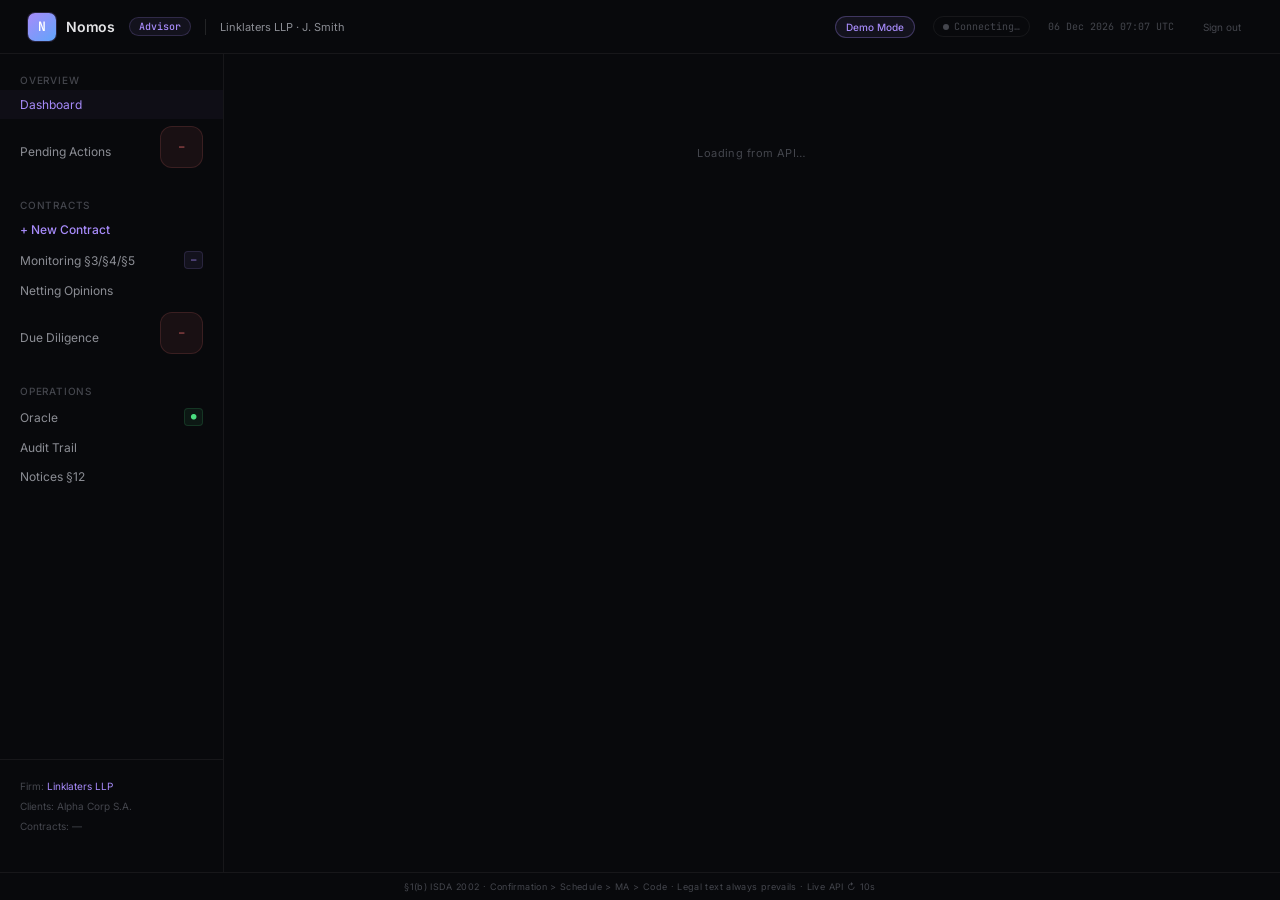
==== commit 6a49988f: "feat: demo mode with auto-validation for testing and presentations - Add NOMOS_MODE env var (values:" ====
--- a/frontend/advisor_portal.html
+++ b/frontend/advisor_portal.html
@@ -375,6 +375,22 @@
   .top-user{display:none}
   .top-sep{display:none}
 }
+/* ── Demo mode ── */
+.demo-banner{
+  display:none;background:rgba(234,179,8,.08);border-bottom:1px solid rgba(234,179,8,.25);
+  padding:7px 28px;font-size:11px;color:#eab308;font-weight:500;letter-spacing:.01em;
+  flex-shrink:0;
+}
+.demo-banner.on{display:flex;align-items:center;gap:8px}
+.demo-toggle{
+  padding:4px 10px;border-radius:20px;border:1px solid rgba(167,139,250,.3);
+  background:var(--viBg);color:var(--vi);font-size:10px;font-weight:500;
+  cursor:pointer;transition:var(--trans);white-space:nowrap;font-family:var(--ff);
+}
+.demo-toggle.on{
+  background:rgba(234,179,8,.1);border-color:rgba(234,179,8,.35);color:#eab308;
+}
+.demo-toggle:hover{opacity:.8}
 </style></head><body>
 
 <div class="top">
@@ -387,10 +403,18 @@
     <span class="top-user">Linklaters LLP · J. Smith</span>
   </div>
   <div class="top-r">
+    <button id="demo-toggle-btn" class="demo-toggle" onclick="toggleDemoMode()">Demo Mode</button>
     <span id="api-status" class="status-dot"><span class="dot pulse"></span>Connecting…</span>
     <span class="top-clock" id="ck"></span>
     <span class="sign-out" onclick="logout()">Sign out</span>
   </div>
+</div>
+
+<div id="demo-banner" class="demo-banner">
+  <span>⚠</span>
+  <span>DEMO MODE — documents auto-validated for testing</span>
+  <span style="flex:1"></span>
+  <span style="font-size:10px;color:rgba(234,179,8,.6);font-weight:400">Toggle off in the header to restore full DD workflow</span>
 </div>
 
 <div class="wrap">
@@ -430,6 +454,42 @@
 ;(function(){const r=localStorage.getItem('nomos_role');if(r&&r!=='advisor')window.location.href='/'})()
 function logout(){localStorage.removeItem('nomos_role');window.location.href='/'}
 
+// ── DEMO MODE ─────────────────────────────────────────────────────────────────
+function isDemoMode() { return localStorage.getItem('nomos_demo_mode') === '1' }
+
+function _applyDemoMode() {
+  const on = isDemoMode()
+  const banner = document.getElementById('demo-banner')
+  const btn    = document.getElementById('demo-toggle-btn')
+  if (banner) { if (on) banner.classList.add('on'); else banner.classList.remove('on') }
+  if (btn)    { btn.textContent = on ? 'Demo ON' : 'Demo Mode'; if (on) btn.classList.add('on'); else btn.classList.remove('on') }
+}
+
+async function toggleDemoMode() {
+  const newVal = !isDemoMode()
+  localStorage.setItem('nomos_demo_mode', newVal ? '1' : '0')
+  try { await apiPost('/demo-mode', {demo: newVal}) } catch(e) {}
+  _applyDemoMode()
+  if (newVal) {
+    toast('Demo mode ON — documents will auto-validate', 'wr', 5000)
+    // Auto-validate all existing contracts after 3 seconds
+    setTimeout(async () => {
+      for (const x of S.contracts) {
+        try { await apiPost('/contracts/'+x.id+'/demo/auto-validate', {}) } catch(e) {}
+      }
+      delete S.dd
+      S.dd = {}
+      await refresh()
+      toast('✓ All documents auto-validated', 'ok')
+    }, 3000)
+  } else {
+    toast('Demo mode OFF — full DD workflow applies', 'inf')
+    await refresh()
+  }
+}
+
+;(function(){ _applyDemoMode() })()
+
 // ── TOAST NOTIFICATIONS ───────────────────────────────────────────────────────
 function toast(msg, type='inf', duration=4200) {
   const tc = document.getElementById('toast-container')
@@ -489,7 +549,7 @@
 // ── STATE ─────────────────────────────────────────────────────────────────────
 let S = {
   contracts:[], oracle:{}, details:{},
-  orc3: { rates:{}, events:[], regulatory:[], lastFetch:null },
+  orc3: { rates:{}, events:[], regulatory:[], lastFetch:null, hasApiKey:false, stubMode:true },
   dd: {},       // keyed by contract_id
   comments: {}, // keyed by contract_id
   loading:true, error:null, lastUpdate:null
@@ -525,6 +585,8 @@
     S.orc3.rates = rates.rates || {}
     S.orc3.events = events.events || []
     S.orc3.regulatory = regulatory.alerts || []
+    S.orc3.hasApiKey = !!(events.has_api_key)
+    S.orc3.stubMode = !!(events.stub_mode)
     S.orc3.lastFetch = new Date()
     await Promise.all(cs.map(x =>
       apiFetch(`/contracts/${x.id}?role=advisor`).then(d => S.details[x.id] = d).catch(()=>{})
@@ -539,6 +601,13 @@
   R()
 }
 setInterval(refresh, 10000)
+// Sync demo mode from server env on load (in case NOMOS_MODE=demo was set at startup)
+apiFetch('/demo-mode').then(r => {
+  if (r.demo && !isDemoMode()) {
+    localStorage.setItem('nomos_demo_mode', '1')
+    _applyDemoMode()
+  }
+}).catch(()=>{})
 refresh()
 
 // ── SIDEBAR ───────────────────────────────────────────────────────────────────
@@ -555,12 +624,14 @@
       ? `<span class="dot"></span>Offline`
       : `<span class="dot pulse"></span>Live API`
   }
-  // Oracle badge
+  // Oracle badge — show HIGH-urgency regulatory count
   const ob = document.getElementById('sb-orc')
   if(ob) {
-    const rateCount = Object.keys(S.orc3.rates).length
-    ob.textContent = rateCount ? rateCount+' rates' : '●'
-    ob.className = 'si-badge '+(rateCount?'ok':'al')
+    const highUrgency = (S.orc3.regulatory||[]).filter(a=>a.urgency==='HIGH').length
+    const highEvents  = (S.orc3.events||[]).filter(e=>e.severity==='HIGH').length
+    const total = highUrgency + highEvents
+    ob.textContent = total ? total+' alerts' : Object.keys(S.orc3.rates).length+' rates'
+    ob.className   = 'si-badge '+(total?'al':'ok')
   }
   // DD badge — count contracts with RED or pending human gates
   const ddEl = document.getElementById('sb-dd')
@@ -1023,68 +1094,206 @@
 }
 
 // ── ORACLE v3 ─────────────────────────────────────────────────────────────────
+// Filter state for regulatory table (module-level so it survives re-renders)
+let _orcRegFilter = { juris:'', urgency:'', theme:'', status:'' }
+
 function rOrc(c) {
-  const O = S.oracle
   const R3 = S.orc3
   const rates = R3.rates || {}
-  const events = R3.events || []
+  const events = [...(R3.events || [])].sort((a,b) => {
+    const o = {HIGH:2,MEDIUM:1,LOW:0}
+    return (o[b.severity]||0) - (o[a.severity]||0)
+  })
   const regulatory = R3.regulatory || []
 
+  // ── helpers ──────────────────────────────────────────────────────────────
   function statusPill(st) {
     if (!st) return '<span class="p p-gy">—</span>'
-    if (st==='CONFIRMED') return '<span class="p p-g">● Confirmed</span>'
-    if (st==='FALLBACK'||st==='STATIC_FALLBACK') return '<span class="p p-w">△ Fallback</span>'
+    if (st==='CONFIRMED') return '<span class="p p-g">● Live</span>'
+    if (st==='FALLBACK') return '<span class="p p-w">△ ISDA Fallback</span>'
+    if (st==='STATIC_FALLBACK') return '<span class="p p-gy">△ Static Fallback</span>'
     if (st==='STALE') return '<span class="p p-r">○ Stale</span>'
-    if (st==='CHALLENGED') return '<span class="p p-v">⚡ Challenged</span>'
+    if (st==='CHALLENGED') return '<span class="p p-v">⚡ Anomaly</span>'
     return `<span class="p p-b">${st}</span>`
   }
-  function sevCls(s) { return s==='HIGH'?'cr':s==='MEDIUM'?'wr':'inf' }
+  function sevTag(s,label) {
+    const cls = s==='HIGH'?'tag-r':s==='MEDIUM'?'tag-w':'tag-b'
+    return `<span class="tag ${cls}">${label||s}</span>`
+  }
+  function regStatusTag(s) {
+    if (s==='IN_FORCE')  return '<span class="tag tag-r" style="font-size:9px">IN FORCE</span>'
+    if (s==='ADOPTED')   return '<span class="tag tag-w" style="font-size:9px">ADOPTED</span>'
+    if (s==='PROPOSED')  return '<span class="tag tag-b" style="font-size:9px">PROPOSED</span>'
+    return `<span class="tag" style="font-size:9px">${s}</span>`
+  }
+
+  // ── Sparkline SVG (mini line chart from history array) ────────────────────
+  function sparkline(history) {
+    if (!history || history.length < 2) return '<span style="color:var(--t3);font-size:9px">—</span>'
+    const vals = history.map(h => Number(h.rate) * 100)
+    const min = Math.min(...vals), max = Math.max(...vals)
+    const range = max - min || 0.001
+    const W = 60, H = 20, pad = 2
+    const pts = vals.map((v,i) => {
+      const x = pad + (i / (vals.length - 1)) * (W - 2*pad)
+      const y = pad + (1 - (v - min) / range) * (H - 2*pad)
+      return `${x.toFixed(1)},${y.toFixed(1)}`
+    }).join(' ')
+    const lastSt = history[history.length-1]?.status
+    const col = lastSt==='CONFIRMED'?'#4caf82':lastSt==='CHALLENGED'?'#c0392b':'#e09c30'
+    return `<svg width="${W}" height="${H}" style="vertical-align:middle"><polyline points="${pts}" fill="none" stroke="${col}" stroke-width="1.5"/></svg>`
+  }
+
+  // ── Layer 1: Rate table ───────────────────────────────────────────────────
+  const fallbackRates = Object.values(rates).filter(r => r.status && r.status !== 'CONFIRMED' && r.status !== 'CHALLENGED')
+  const fallbackBanner = fallbackRates.length ? `
+<div class="al wr" style="margin-bottom:12px;font-size:11px">
+  <div>
+    <strong>ECB Data Partially Unavailable</strong> — ${fallbackRates.length} rate(s) are using fallback values.
+    The ISDA 2021 fallback waterfall applies: (1) ECB SDW live feed → (2) €STR + ISDA spread → (3) last confirmed reading → (4) static reference rate.
+    Fallback rates are valid for payment calculation but should be reviewed if the position is material.
+    Last ECB confirmed: ${Object.values(rates).map(r=>r.last_confirmed_date).filter(Boolean).sort().reverse()[0] || '—'}
+  </div>
+</div>` : ''
 
   const rateRows = Object.values(rates).map(r => `<tr>
-    <td class="m" style="color:var(--warm)">${r.rate_id||'—'}</td>
-    <td class="m">${r.rate ? (Number(r.rate)*100).toFixed(4)+'%' : '—'}</td>
+    <td class="m" style="color:var(--warm);font-family:var(--fm)">${r.rate_id||'—'}</td>
+    <td class="m" style="font-family:var(--fm)">${r.rate ? (Number(r.rate)*100).toFixed(4)+'%' : '—'}</td>
     <td>${statusPill(r.status)}</td>
-    <td style="font-size:10px;color:var(--t3)">${r.source||'—'}</td>
-    <td style="font-size:10px;color:var(--t3)">${(r.fetch_timestamp||'—').slice(0,16).replace('T',' ')}</td>
+    <td style="font-size:9px;color:var(--t3)">${r.source||'—'}</td>
+    <td style="font-size:9px;color:var(--t3)">${r.last_confirmed_date||'—'}</td>
+    <td>${sparkline(r.history)}</td>
   </tr>`).join('')
 
-  const eventRows = events.slice(0,10).map(e => `
-<div class="al ${sevCls(e.severity)}">
+  // ── Layer 2: Event feed ───────────────────────────────────────────────────
+  const stubBanner = R3.stubMode ? `
+<div class="al inf" style="margin-bottom:10px;font-size:11px">
+  <div>
+    <strong>Demo mode</strong> — showing 7 curated example events. Set <code>NEWSAPI_KEY</code> environment variable to enable live news monitoring via NewsAPI.org.
+    Events are matched against counterparty names, jurisdictions, and keywords from active contracts.
+  </div>
+</div>` : ''
+
+  const eventCards = events.slice(0,15).map(e => {
+    const sevCls = e.severity==='HIGH'?'cr':e.severity==='MEDIUM'?'wr':'inf'
+    const linkedHtml = (e.linked_contracts||[]).length
+      ? (e.linked_contracts||[]).map(cid=>`<button class="btn" style="padding:2px 7px;font-size:9px;margin-left:4px" onclick="_linkEventContract('${e.event_id}','${cid}')">${cid}</button>`).join('')
+      : ''
+    return `<div class="al ${sevCls}" style="align-items:flex-start;margin-bottom:8px">
   <div style="flex:1">
-    <div class="al-t">${e.headline||'—'} <span class="tag ${e.severity==='HIGH'?'tag-r':e.severity==='MEDIUM'?'tag-w':'tag-b'}" style="margin-left:6px">${e.severity}</span></div>
-    <div class="al-d">${(e.description||'').slice(0,140)}${(e.description||'').length>140?'…':''}</div>
-    <div class="al-r">${e.source_url||''} · ${(e.published_at||'').slice(0,10)} · Contracts: ${(e.linked_contracts||[]).join(', ')||'none'}</div>
-  </div>
-</div>`).join('')
-
-  const regRows = regulatory.map(a => `
-<div class="al ${a.severity==='HIGH'?'cr':a.severity==='MEDIUM'?'wr':'inf'}" style="align-items:flex-start">
-  <div style="flex:1">
-    <div class="al-t">${a.regulation_name} <span class="tag ${a.severity==='HIGH'?'tag-r':a.severity==='MEDIUM'?'tag-w':'tag-b'}" style="margin-left:6px">${a.severity}</span></div>
-    <div class="al-d">${a.impact_description}</div>
-    <div class="al-r">${a.jurisdiction} · Effective: ${a.effective_date} · Contracts: ${(a.affected_contract_types||[]).join(', ')}</div>
-  </div>
-</div>`).join('')
-
+    <div class="al-t">${e.headline||'—'} ${sevTag(e.severity)}</div>
+    <div class="al-d" style="margin-top:4px">${(e.description||'').slice(0,200)}${(e.description||'').length>200?'…':''}</div>
+    <div class="al-r" style="margin-top:4px;display:flex;align-items:center;flex-wrap:wrap;gap:4px">
+      <span>${e.source_name||''} · ${(e.published_at||'').slice(0,10)}</span>
+      ${e.event_type ? `<span class="tag tag-b" style="font-size:9px">${e.event_type}</span>` : ''}
+      ${(e.matched_keywords||[]).slice(0,3).map(k=>`<span class="tag" style="font-size:9px;background:rgba(255,255,255,.06)">${k}</span>`).join('')}
+      ${linkedHtml}
+      <button class="btn" style="padding:2px 7px;font-size:9px;margin-left:auto" onclick="_linkEventToContract('${e.event_id}')">Link to Contract…</button>
+    </div>
+  </div>
+</div>`}).join('')
+
+  // ── Layer 3: Regulatory table with filters ────────────────────────────────
+  const allJuris = [...new Set(regulatory.map(a=>a.jurisdiction))].sort()
+  const allThemes = [...new Set(regulatory.map(a=>a.theme))].filter(Boolean).sort()
+
+  function filterReg(items) {
+    return items.filter(a => {
+      if (_orcRegFilter.juris   && a.jurisdiction !== _orcRegFilter.juris)   return false
+      if (_orcRegFilter.urgency && a.urgency       !== _orcRegFilter.urgency) return false
+      if (_orcRegFilter.theme   && a.theme         !== _orcRegFilter.theme)   return false
+      if (_orcRegFilter.status  && a.status        !== _orcRegFilter.status)  return false
+      return true
+    }).sort((a,b) => {
+      const o = {HIGH:2,MEDIUM:1,LOW:0}
+      const byUrg = (o[b.urgency]||0) - (o[a.urgency]||0)
+      if (byUrg) return byUrg
+      return (o[b.severity]||0) - (o[a.severity]||0)
+    })
+  }
+
+  function selOpt(val, cur, label) {
+    return `<option value="${val}" ${cur===val?'selected':''}>${label}</option>`
+  }
+  const regFilterBar = `<div style="display:flex;gap:8px;flex-wrap:wrap;margin-bottom:12px">
+  <select class="inp" style="width:auto;font-size:10px" onchange="_orcSetFilter('juris',this.value)">
+    ${selOpt('',_orcRegFilter.juris,'All Jurisdictions')}
+    ${allJuris.map(j=>selOpt(j,_orcRegFilter.juris,j)).join('')}
+  </select>
+  <select class="inp" style="width:auto;font-size:10px" onchange="_orcSetFilter('urgency',this.value)">
+    ${selOpt('',_orcRegFilter.urgency,'All Urgency')}
+    ${['HIGH','MEDIUM','LOW'].map(u=>selOpt(u,_orcRegFilter.urgency,u+' urgency')).join('')}
+  </select>
+  <select class="inp" style="width:auto;font-size:10px" onchange="_orcSetFilter('theme',this.value)">
+    ${selOpt('',_orcRegFilter.theme,'All Themes')}
+    ${allThemes.map(t=>selOpt(t,_orcRegFilter.theme,t)).join('')}
+  </select>
+  <select class="inp" style="width:auto;font-size:10px" onchange="_orcSetFilter('status',this.value)">
+    ${selOpt('',_orcRegFilter.status,'All Status')}
+    ${['IN_FORCE','ADOPTED','PROPOSED'].map(s=>selOpt(s,_orcRegFilter.status,s.replace('_',' '))).join('')}
+  </select>
+  <button class="btn" style="font-size:10px" onclick="_orcClearFilters()">Clear</button>
+</div>`
+
+  const filteredReg = filterReg(regulatory)
+  const highUrgCount = regulatory.filter(a=>a.urgency==='HIGH').length
+
+  const regRows = filteredReg.map(a => {
+    const urgCls = a.urgency==='HIGH'?'cr':a.urgency==='MEDIUM'?'wr':'inf'
+    return `<tr class="${urgCls}" style="border-left:3px solid ${a.urgency==='HIGH'?'var(--r)':a.urgency==='MEDIUM'?'var(--a)':'var(--b)'}">
+    <td style="font-size:10px;white-space:nowrap">${a.alert_id}</td>
+    <td class="m" style="font-weight:500">${a.regulation_name}</td>
+    <td style="font-size:10px">${a.jurisdiction}</td>
+    <td>${regStatusTag(a.status)}</td>
+    <td>${sevTag(a.urgency,'⚡ '+a.urgency)}</td>
+    <td style="font-size:10px;color:var(--t3)">${a.theme||'—'}</td>
+    <td style="font-size:10px;color:var(--t3);white-space:nowrap">${a.effective_date||'—'}</td>
+    <td style="font-size:10px;max-width:260px">${(a.impact_description||'').slice(0,100)}…</td>
+    <td style="font-size:10px">${(a.affected_contract_types||[]).join(', ')}</td>
+  </tr>`}).join('')
+
+  // ── Render ────────────────────────────────────────────────────────────────
   c.innerHTML = `${crumb('Oracle v3')}<div class="hd">Oracle v3${updBadge()}</div>
 <div class="sub">Market Data (9 rates) · Event Monitor · Regulatory Watch · ISDA 2021 fallback waterfall</div>
 
-<div style="display:flex;gap:8px;margin-bottom:20px">
+<div style="display:flex;gap:8px;align-items:center;margin-bottom:20px">
   <button class="btn act" onclick="_refreshRates(this)">⟳ Refresh All Rates (Live ECB)</button>
-  <span style="font-size:10px;color:var(--t3);padding:6px 0">Last fetched: ${R3.lastFetch ? R3.lastFetch.toLocaleTimeString() : '—'}</span>
+  <span style="font-size:10px;color:var(--t3)">Last fetched: ${R3.lastFetch ? R3.lastFetch.toLocaleTimeString() : '—'}</span>
+  ${highUrgCount ? `<span class="tag tag-r" style="margin-left:auto">${highUrgCount} HIGH-urgency regulatory items</span>` : ''}
 </div>
 
 <div class="sh">Layer 1 — Rate Registry <span class="tag tag-v">${Object.keys(rates).length} rates</span></div>
-<table class="tb"><thead><tr><th>Rate ID</th><th>Value</th><th>Status</th><th>Source</th><th>Fetched</th></tr></thead>
-<tbody>${rateRows||'<tr><td colspan="5" style="text-align:center;color:var(--t3);padding:16px">No cached rates yet — click Refresh to fetch from ECB</td></tr>'}</tbody>
+${fallbackBanner}
+<div style="overflow-x:auto">
+<table class="tb" style="font-size:11px"><thead><tr>
+  <th>Rate</th><th>Value</th><th>Status</th><th>Source</th><th>ECB Published</th><th style="width:70px">History</th>
+</tr></thead>
+<tbody>${rateRows||'<tr><td colspan="6" style="text-align:center;color:var(--t3);padding:16px">No cached rates yet — click Refresh to fetch from ECB</td></tr>'}</tbody>
 </table>
-
-<div class="sh">Layer 2 — Market Events <span class="tag ${events.length?'tag-r':'tag-g'}">${events.length}</span></div>
-${eventRows||'<div class="card" style="text-align:center;color:var(--t3);padding:20px;font-size:11px">No market events. EventMonitor requires NEWSAPI_KEY to fetch live events.</div>'}
-
-<div class="sh" style="margin-top:24px">Layer 3 — Regulatory Watch <span class="tag tag-w">${regulatory.length} alerts</span></div>
-${regRows||'<div class="card" style="text-align:center;color:var(--t3);padding:20px;font-size:11px">No regulatory alerts loaded.</div>'}`
-
+</div>
+
+<div class="sh" style="margin-top:24px">Layer 2 — Market Events
+  <span class="tag ${events.length?'tag-r':'tag-gy'}">${events.length} events</span>
+  ${R3.stubMode ? '<span class="tag tag-b" style="margin-left:4px;font-size:9px">DEMO</span>' : '<span class="tag tag-g" style="margin-left:4px;font-size:9px">LIVE</span>'}
+</div>
+${stubBanner}
+${eventCards||'<div class="card" style="text-align:center;color:var(--t3);padding:20px;font-size:11px">No events in store.</div>'}
+
+<div class="sh" style="margin-top:24px">Layer 3 — Regulatory Watch
+  <span class="tag tag-w">${regulatory.length} alerts</span>
+  ${highUrgCount ? `<span class="tag tag-r">${highUrgCount} urgent</span>` : ''}
+  ${filteredReg.length !== regulatory.length ? `<span class="tag tag-b">${filteredReg.length} shown</span>` : ''}
+</div>
+${regFilterBar}
+<div style="overflow-x:auto">
+<table class="tb" style="font-size:11px"><thead><tr>
+  <th>ID</th><th>Regulation</th><th>Jurisdiction</th><th>Status</th><th>Urgency</th><th>Theme</th><th>Effective</th><th>Impact</th><th>Contract Types</th>
+</tr></thead>
+<tbody>${regRows||'<tr><td colspan="9" style="text-align:center;color:var(--t3);padding:16px">No items match the current filters.</td></tr>'}</tbody>
+</table>
+</div>`
+
+  // ── event handlers ────────────────────────────────────────────────────────
   window._refreshRates = async (btn) => {
     btn.disabled=true; btn.textContent='Fetching from ECB…'
     try {
@@ -1094,6 +1303,31 @@
       rOrc(c)
     } catch(e) { toast('Rate refresh failed: '+e.message, 'err') }
     btn.disabled=false; btn.textContent='⟳ Refresh All Rates (Live ECB)'
+  }
+
+  window._orcSetFilter = (key, val) => {
+    _orcRegFilter[key] = val
+    rOrc(c)
+  }
+  window._orcClearFilters = () => {
+    _orcRegFilter = { juris:'', urgency:'', theme:'', status:'' }
+    rOrc(c)
+  }
+
+  window._linkEventToContract = (eventId) => {
+    const cids = S.contracts.map(x=>x.id)
+    if (!cids.length) { toast('No contracts loaded', 'err'); return }
+    const cid = prompt('Link event '+eventId+' to contract ID:\n'+cids.join(', '))
+    if (!cid) return
+    const ev = S.orc3.events.find(e=>e.event_id===eventId)
+    if (ev && !ev.linked_contracts.includes(cid)) {
+      ev.linked_contracts.push(cid)
+      toast('Linked '+eventId+' → '+cid)
+      rOrc(c)
+    }
+  }
+  window._linkEventContract = (eventId, cid) => {
+    N('cd', null, cid)
   }
 }
 
@@ -1712,6 +1946,7 @@
 <!-- §3 — Due Diligence -->
 <div class="sh">Due Diligence <span class="tag tag-${dd.rag_status==='GREEN'?'g':dd.rag_status==='AMBER'?'w':'r'}">${dd.rag_status||'—'}</span></div>
 <div class="card" style="margin-bottom:16px">
+  ${isDemoMode()?`<div style="background:rgba(234,179,8,.08);border:1px solid rgba(234,179,8,.25);border-radius:8px;padding:8px 12px;margin-bottom:12px;font-size:11px;color:#eab308;display:flex;align-items:center;gap:6px"><span>⚠</span><span>DEMO MODE: Documents auto-validated</span></div>`:''}
   <div style="display:flex;justify-content:space-between;align-items:center;margin-bottom:8px">
     <span style="font-size:11px;color:var(--t2)">${preVal} of ${preDocs.length} pre-signing documents validated</span>
     <span style="font-size:10px;color:${pctDD===100?'var(--g)':'var(--warm)'}">
@@ -1965,6 +2200,13 @@
     })
     NC.loading=false; NC.result=r; NC.step=99; renderNC()
     await refresh()
+    if (isDemoMode() && r.contract_id) {
+      setTimeout(async () => {
+        try { await apiPost('/contracts/'+r.contract_id+'/demo/auto-validate', {}) } catch(e) {}
+        delete S.dd[r.contract_id]
+        await refresh()
+      }, 3000)
+    }
   }catch(e){NC.loading=false;NC.err='API error: '+e.message;renderNC()}
 }
 
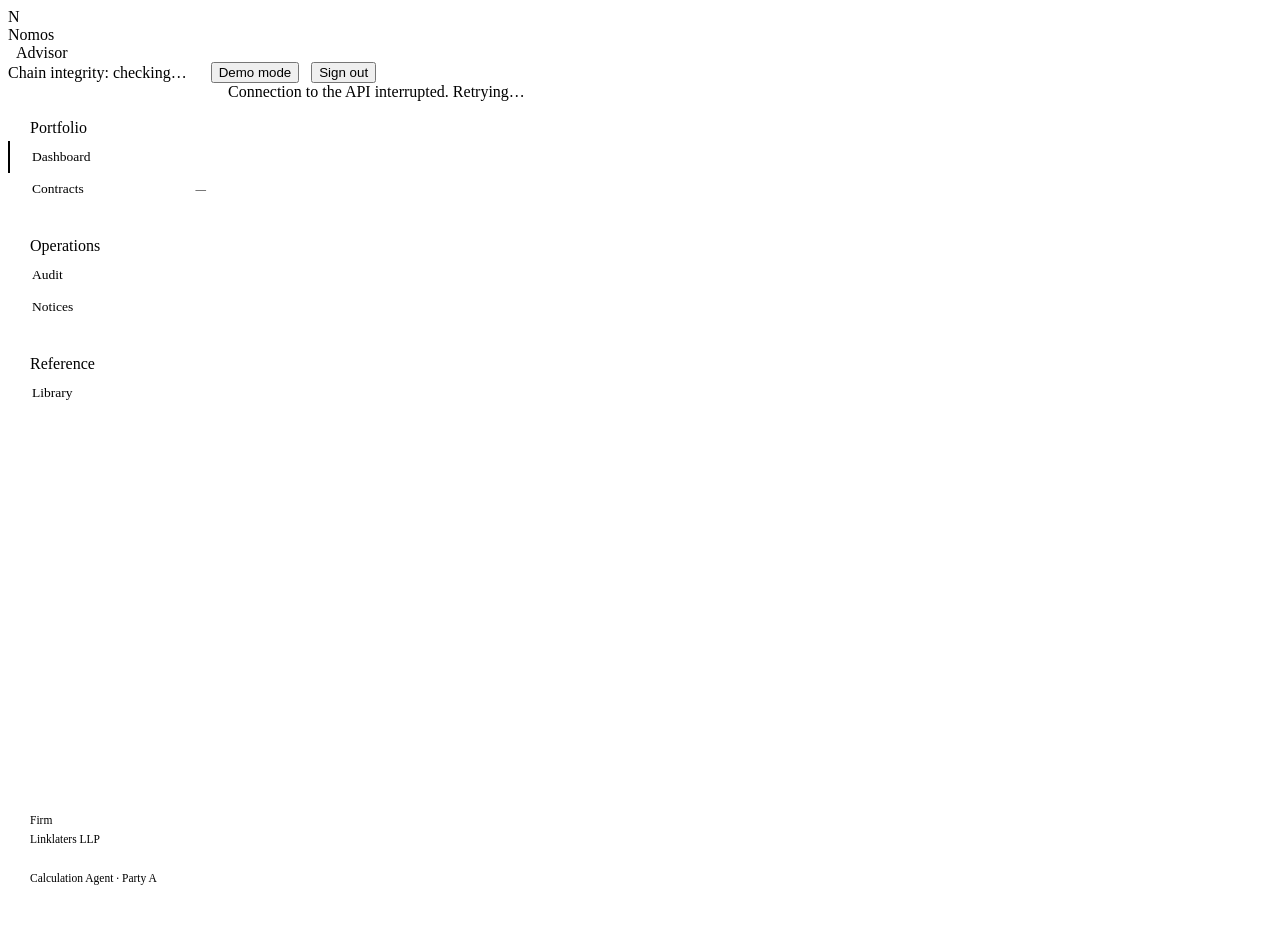
==== commit cd46c2af: "Frontend redesign complete: login, client portal, advisor portal, oracle showcase" ====
--- a/frontend/advisor_portal.html
+++ b/frontend/advisor_portal.html
@@ -1,2447 +1,1524 @@
-<!DOCTYPE html>
-<html lang="en"><head><meta charset="UTF-8"><meta name="viewport" content="width=device-width,initial-scale=1.0">
-<title>Nomos · Advisor</title>
-<link href="https://fonts.googleapis.com/css2?family=Inter:wght@300;400;500;600&family=JetBrains+Mono:wght@300;400;500&display=swap" rel="stylesheet">
-<style>
-:root{
-  --bg:#08090c;--s1:#0e1013;--s2:#141618;--s3:#1a1d21;
-  --b0:rgba(255,255,255,.06);--b1:rgba(255,255,255,.11);--b2:rgba(255,255,255,.18);
-  --warm:#c4956a;--warm2:#a07350;--wBg:rgba(196,149,106,.07);
-  --g:#4ade80;   --gBg:rgba(74,222,128,.07);
-  --r:#f87171;   --rBg:rgba(248,113,113,.07);
-  --bl:#60a5fa;  --blBg:rgba(96,165,250,.07);
-  --vi:#a78bfa;  --viBg:rgba(167,139,250,.07);
-  --gy:#6b7280;  --gyBg:rgba(107,114,128,.07);
-  --t1:#e4e4e7;--t2:#8b8d94;--t3:#44464d;
-  --ff:'Inter',system-ui,sans-serif;
-  --fm:'JetBrains Mono',monospace;
-  --rad:12px;
-  --trans:.18s ease;
-}
-*{margin:0;padding:0;box-sizing:border-box}
-html,body{height:100%;overflow:hidden}
-body{background:var(--bg);color:var(--t1);font-family:var(--ff);font-size:13px;display:flex;flex-direction:column;-webkit-font-smoothing:antialiased}
-::-webkit-scrollbar{width:4px}::-webkit-scrollbar-track{background:transparent}::-webkit-scrollbar-thumb{background:var(--b1);border-radius:2px}
-
-/* ── Top bar ── */
-.top{
-  height:54px;display:flex;align-items:center;justify-content:space-between;
-  padding:0 28px;border-bottom:1px solid var(--b0);flex-shrink:0;
-}
-.top-l{display:flex;align-items:center;gap:10px}
-.logo-mark{
-  width:28px;height:28px;border-radius:7px;flex-shrink:0;
-  background:linear-gradient(140deg,#a78bfa,#60a5fa);
-  display:flex;align-items:center;justify-content:center;
-  font-family:var(--fm);font-weight:600;font-size:13px;color:#fff;
-  box-shadow:0 0 0 1px rgba(167,139,250,.2);
-}
-.logo-name{font-weight:600;font-size:14px;letter-spacing:-.2px}
-.role-pill{
-  padding:2px 9px;border-radius:20px;
-  background:var(--viBg);color:var(--vi);
-  border:1px solid rgba(167,139,250,.2);
-  font-size:10px;font-weight:500;font-family:var(--fm);
-  margin-left:4px;
-}
-.top-sep{width:1px;height:16px;background:var(--b1);margin:0 4px}
-.top-user{font-size:11px;color:var(--t2)}
-.top-r{display:flex;align-items:center;gap:18px;font-size:11px;color:var(--t3)}
-.status-dot{
-  display:inline-flex;align-items:center;gap:5px;
-  padding:3px 9px;border-radius:20px;border:1px solid var(--b0);
-  font-size:10px;font-family:var(--fm);transition:all var(--trans);
-}
-.status-dot.live{color:var(--g);border-color:rgba(74,222,128,.2);background:var(--gBg)}
-.status-dot.offline{color:var(--r);border-color:rgba(248,113,113,.2);background:var(--rBg)}
-.dot{width:6px;height:6px;border-radius:50%;background:currentColor}
-.top-clock{font-family:var(--fm);font-size:10px;color:var(--t3)}
-.sign-out{
-  font-size:10px;color:var(--t3);cursor:pointer;
-  padding:4px 10px;border-radius:6px;border:1px solid transparent;
-  transition:all var(--trans);
-}
-.sign-out:hover{color:var(--t1);border-color:var(--b1);background:var(--b0)}
-
-/* ── Layout ── */
-.wrap{flex:1;display:flex;overflow:hidden}
-.side{
-  width:224px;padding:20px 0;flex-shrink:0;
-  display:flex;flex-direction:column;border-right:1px solid var(--b0);
-}
-.side-l{
-  font-size:10px;font-weight:500;letter-spacing:.08em;text-transform:uppercase;
-  color:var(--t3);padding:0 20px;margin-bottom:4px;margin-top:16px;
-}
-.side-l:first-child{margin-top:0}
-.si{
-  padding:7px 20px;font-size:12px;color:var(--t2);cursor:pointer;
-  transition:all .12s;display:flex;justify-content:space-between;align-items:center;
-}
-.si:hover{color:var(--t1);background:var(--b0)}
-.si.on{color:var(--vi);background:rgba(167,139,250,.04)}
-.si-badge{
-  font-family:var(--fm);font-size:9px;padding:2px 6px;
-  border-radius:4px;background:var(--b0);color:var(--t3);
-  transition:all var(--trans);
-}
-.si-badge.al{color:var(--r);background:var(--rBg);border:1px solid rgba(248,113,113,.15)}
-.si-badge.ok{color:var(--g);background:var(--gBg);border:1px solid rgba(74,222,128,.15)}
-.si-badge.vi{color:var(--vi);background:var(--viBg);border:1px solid rgba(167,139,250,.15)}
-.side-ft{
-  margin-top:auto;padding:16px 20px;border-top:1px solid var(--b0);
-  font-size:10px;color:var(--t3);line-height:2;
-}
-.ct{flex:1;overflow-y:auto;padding:32px 40px}
-
-/* ── Typography ── */
-.hd{font-size:20px;font-weight:600;margin-bottom:6px;letter-spacing:-.4px}
-.sub{font-size:11px;color:var(--t3);margin-bottom:28px}
-.sh{font-size:13px;font-weight:600;color:var(--t2);margin-bottom:12px;margin-top:28px;display:flex;align-items:center;gap:8px}
-
-/* ── Tag / badge ── */
-.tag{font-size:9px;font-family:var(--fm);padding:3px 8px;border-radius:4px;font-weight:400}
-.tag-r{background:var(--rBg);color:var(--r)}.tag-g{background:var(--gBg);color:var(--g)}
-.tag-w{background:var(--wBg);color:var(--warm)}.tag-v{background:var(--viBg);color:var(--vi)}
-.tag-b{background:var(--blBg);color:var(--bl)}
-
-/* ── Status pill ── */
-.p{
-  display:inline-flex;align-items:center;gap:4px;
-  padding:3px 10px;border-radius:6px;font-size:10px;font-weight:500;
-  transition:background var(--trans),border-color var(--trans);
-}
-.p-g  {background:var(--gBg); color:var(--g);    border:1px solid rgba(74,222,128,.22)}
-.p-r  {background:var(--rBg); color:var(--r);    border:1px solid rgba(248,113,113,.22)}
-.p-w  {background:var(--wBg); color:var(--warm); border:1px solid rgba(196,149,106,.22)}
-.p-b  {background:var(--blBg);color:var(--bl);   border:1px solid rgba(96,165,250,.22)}
-.p-v  {background:var(--viBg);color:var(--vi);   border:1px solid rgba(167,139,250,.22)}
-.p-gy {background:var(--gyBg);color:var(--gy);   border:1px solid rgba(107,114,128,.22)}
-
-/* ── Card ── */
-.card{
-  background:var(--s1);border:1px solid var(--b0);border-radius:var(--rad);
-  padding:20px 24px;margin-bottom:12px;
-  transition:border-color var(--trans);
-}
-.card:hover{border-color:var(--b1)}
-
-/* ── KPI row ── */
-.kpi-row{display:grid;grid-template-columns:repeat(5,1fr);gap:12px;margin-bottom:28px}
-.kpi{
-  background:var(--s1);border:1px solid var(--b0);border-radius:var(--rad);
-  padding:18px 20px;transition:border-color var(--trans),box-shadow var(--trans);
-}
-.kpi:hover{border-color:var(--b1);box-shadow:0 4px 20px rgba(0,0,0,.3)}
-.kpi-l{font-size:10px;color:var(--t3);margin-bottom:10px;font-weight:500;letter-spacing:.02em}
-.kpi-v{font-size:34px;font-weight:600;line-height:1;letter-spacing:-.5px}
-.kpi-s{font-size:10px;color:var(--t2);margin-top:8px}
-
-/* ── Tables ── */
-.tb{width:100%;border-collapse:collapse;margin-bottom:20px}
-.tb th{
-  font-size:10px;font-weight:500;letter-spacing:.05em;color:var(--t3);
-  text-align:left;padding:10px 12px;border-bottom:1px solid var(--b0);
-  text-transform:uppercase;
-}
-.tb td{padding:10px 12px;border-bottom:1px solid var(--b0);font-size:12px;color:var(--t2)}
-.tb tbody tr{transition:background var(--trans)}
-.tb tbody tr:nth-child(even){background:rgba(255,255,255,.018)}
-.tb tbody tr:hover{background:rgba(255,255,255,.032)!important}
-.tb .m{font-family:var(--fm);font-size:11px}
-.tb .id{color:var(--warm);cursor:pointer;font-family:var(--fm);font-size:11px}
-
-/* ── Buttons ── */
-.btn{
-  font-size:10px;padding:6px 14px;border-radius:6px;cursor:pointer;
-  border:1px solid var(--b0);background:transparent;color:var(--t2);
-  font-family:var(--ff);transition:all var(--trans);
-}
-.btn:hover{background:var(--b0);color:var(--t1)}
-.btn:disabled{opacity:.35;cursor:not-allowed;pointer-events:none}
-.btn.act{color:var(--vi);border-color:rgba(167,139,250,.28);background:var(--viBg)}
-.btn.act:hover{background:rgba(167,139,250,.14)}
-.btn.approve{
-  color:var(--warm);border-color:rgba(196,149,106,.32);
-  background:var(--wBg);font-weight:500;
-}
-.btn.approve:hover{background:rgba(196,149,106,.14)}
-.btn.danger{color:var(--r);border-color:rgba(248,113,113,.25)}
-.btn.danger:hover{background:var(--rBg)}
-
-/* ── Alert items ── */
-.al{
-  border-radius:var(--rad);padding:14px 18px;margin-bottom:8px;
-  display:flex;gap:12px;border:1px solid var(--b0);background:var(--s1);align-items:flex-start;
-  transition:border-color var(--trans);
-}
-.al.cr{border-left:2px solid var(--r)}.al.wr{border-left:2px solid var(--warm)}.al.inf{border-left:2px solid var(--bl)}
-.al-t{font-size:12px;font-weight:600;margin-bottom:2px}.al-d{font-size:11px;color:var(--t2);line-height:1.5}
-.al-r{font-family:var(--fm);font-size:9px;color:var(--t3);margin-top:4px}
-.al-a{margin-top:8px;display:flex;gap:6px;flex-wrap:wrap}
-
-/* ── Mode selector cards ── */
-.mode-card{
-  background:var(--s2);border:2px solid var(--b1);border-radius:14px;
-  padding:22px 20px;cursor:pointer;transition:border-color .2s,box-shadow .2s;
-  user-select:none;
-}
-.mode-card:hover{border-color:rgba(167,139,250,.4);box-shadow:0 0 0 4px rgba(167,139,250,.07)}
-.mode-card.selected{border-color:var(--vi);box-shadow:0 0 0 4px rgba(167,139,250,.1)}
-
-/* ── Clause builder (inside modal) ── */
-.cb-part{margin-bottom:0}
-.cb-part-hd{
-  font-size:10px;font-weight:700;letter-spacing:.08em;text-transform:uppercase;
-  color:var(--vi);padding:14px 0 8px;border-top:1px solid var(--b0);margin-top:14px;
-}
-.cb-part-hd:first-child{border-top:none;margin-top:0;padding-top:4px}
-.doc-row{display:flex;gap:8px;align-items:center;margin-bottom:6px}
-.doc-row input{flex:1;background:var(--s2);border:1px solid var(--b1);border-radius:6px;padding:6px 10px;color:var(--t1);font-size:11px;outline:none}
-.doc-row input:focus{border-color:rgba(167,139,250,.55)}
-.doc-tag{font-size:9px;padding:2px 7px;border-radius:4px;background:rgba(167,139,250,.12);color:var(--vi);white-space:nowrap}
-.doc-del{background:none;border:1px solid rgba(248,113,113,.3);border-radius:5px;color:var(--r);font-size:11px;padding:3px 8px;cursor:pointer;transition:background .15s}
-.doc-del:hover{background:rgba(248,113,113,.1)}
-.toggle{
-  width:36px;height:20px;border-radius:10px;background:var(--s3);
-  cursor:pointer;position:relative;transition:background var(--trans);flex-shrink:0;
-}
-.toggle.on{background:var(--vi)}
-.toggle::after{
-  content:'';position:absolute;width:16px;height:16px;border-radius:50%;
-  background:#fff;top:2px;left:2px;transition:left .2s;
-}
-.toggle.on::after{left:18px}
-.toggle.mandatory{background:var(--g);cursor:default;opacity:.6}
-.toggle.mandatory::after{left:18px}
-
-/* ── Netting ── */
-.netting-grid{display:grid;grid-template-columns:1fr 1fr;gap:16px;margin-bottom:16px}
-.netting-card{background:var(--s2);border-radius:var(--rad);padding:16px 18px}
-.netting-card h4{font-size:12px;font-weight:600;margin-bottom:8px}
-.netting-card p{font-size:11px;color:var(--t2);line-height:1.7}
-
-/* ── Audit log ── */
-.log-item{display:flex;gap:10px;padding:8px 0;border-bottom:1px solid var(--b0);font-size:11px}
-.log-time{font-family:var(--fm);font-size:10px;color:var(--t3);width:140px;flex-shrink:0}
-.log-ev{color:var(--t2);line-height:1.5;word-break:break-all}
-
-/* ── Animations ── */
-.pulse{animation:pulse 2s infinite}
-@keyframes pulse{0%,100%{opacity:1}50%{opacity:.35}}
-@keyframes spin{to{transform:rotate(360deg)}}
-
-/* ── Footer bar ── */
-.ft{
-  height:28px;display:flex;align-items:center;justify-content:center;
-  border-top:1px solid var(--b0);font-size:9px;color:var(--t3);
-  letter-spacing:.04em;flex-shrink:0;
-}
-
-/* ── Modal ── */
-.modal-bg{
-  position:fixed;inset:0;background:rgba(0,0,0,.78);z-index:200;
-  display:flex;align-items:center;justify-content:center;
-  backdrop-filter:blur(8px);
-}
-.modal{
-  background:var(--s1);border:1px solid var(--b1);border-radius:18px;
-  width:600px;max-height:88vh;overflow-y:auto;padding:34px 38px;
-}
-.modal-h{font-size:18px;font-weight:600;margin-bottom:4px;letter-spacing:-.3px}
-.modal-sub{font-size:11px;color:var(--t3);margin-bottom:24px}
-
-/* Step indicator */
-.step-ind{display:flex;gap:6px;margin-bottom:28px}
-.step-dot{height:3px;flex:1;border-radius:2px;background:var(--b1);transition:background .3s}
-.step-dot.done{background:var(--vi)}
-.step-dot.cur{background:rgba(167,139,250,.55)}
-
-/* Form elements */
-.fr{margin-bottom:16px}
-.fl{
-  font-size:10px;color:var(--t3);letter-spacing:.05em;text-transform:uppercase;
-  margin-bottom:5px;font-weight:500;display:flex;align-items:center;gap:4px;
-}
-.req{color:var(--r);font-size:10px}
-.fi{
-  width:100%;background:var(--s2);border:1px solid var(--b1);border-radius:8px;
-  padding:9px 12px;color:var(--t1);font-family:var(--ff);font-size:12px;
-  outline:none;transition:border-color var(--trans),box-shadow var(--trans);
-}
-.fi:focus{border-color:rgba(167,139,250,.55);box-shadow:0 0 0 3px rgba(167,139,250,.08)}
-.fi.err{border-color:rgba(248,113,113,.55)!important;box-shadow:0 0 0 3px rgba(248,113,113,.07)!important}
-select.fi option{background:var(--s2)}
-.fi[type=number]{-moz-appearance:textfield}
-.fi::-webkit-outer-spin-button,.fi::-webkit-inner-spin-button{-webkit-appearance:none}
-.ferr{font-size:10px;color:var(--r);margin-top:4px}
-
-.fr2{display:grid;grid-template-columns:1fr 1fr;gap:12px}
-.fr3{display:grid;grid-template-columns:1fr 1fr 1fr;gap:10px}
-
-/* Toggle row */
-.ftog{
-  display:flex;justify-content:space-between;align-items:center;
-  padding:11px 0;border-bottom:1px solid var(--b0);
-}
-.ftog:last-child{border-bottom:none}
-.ftog-l .fn{font-size:12px;font-weight:500}
-.ftog-l .fd{font-size:10px;color:var(--t3);margin-top:2px}
-
-/* Modal footer */
-.mfooter{
-  display:flex;justify-content:space-between;align-items:center;
-  margin-top:24px;padding-top:20px;border-top:1px solid var(--b0);
-}
-.merr{
-  background:rgba(248,113,113,.07);border:1px solid rgba(248,113,113,.2);
-  border-radius:6px;padding:9px 12px;font-size:11px;color:var(--r);margin-bottom:14px;
-}
-
-/* Result */
-.hash-box{
-  background:var(--s2);border:1px solid var(--b1);border-radius:8px;
-  padding:11px 14px;font-family:var(--fm);font-size:10px;color:var(--vi);
-  word-break:break-all;margin:10px 0;
-}
-.success-ring{
-  width:52px;height:52px;border-radius:50%;background:var(--gBg);
-  border:1px solid rgba(74,222,128,.28);display:flex;align-items:center;
-  justify-content:center;font-size:22px;margin:0 auto 14px;
-}
-.section-sep{
-  font-size:11px;color:var(--t3);font-weight:500;
-  border-top:1px solid var(--b0);padding-top:16px;margin:16px 0 12px;
-}
-/* ── Comments ── */
-.cmt{border:1px solid var(--b0);border-radius:8px;padding:10px 14px;margin-bottom:6px;background:var(--bg2,var(--s1))}
-.cmt-open{border-left:2px solid var(--warm)}
-.cmt-resolved{border-left:2px solid var(--g);opacity:.75}
-.cmt-meta{font-size:9px;color:var(--t3);font-family:var(--fm);margin-bottom:4px;display:flex;gap:10px;align-items:center;flex-wrap:wrap}
-.cmt-text{font-size:11px;color:var(--t2);line-height:1.6}
-
-/* ── Toast notifications ── */
-#toast-container{position:fixed;bottom:36px;right:24px;z-index:9999;display:flex;flex-direction:column;gap:8px;pointer-events:none;max-width:380px}
-.toast{padding:11px 16px;border-radius:10px;font-size:11px;line-height:1.5;pointer-events:auto;animation:toastIn .2s ease;display:flex;align-items:flex-start;gap:10px;background:var(--s2);border:1px solid var(--b1);box-shadow:0 8px 32px rgba(0,0,0,.6);color:var(--t1);word-break:break-word}
-.toast.ok{border-left:3px solid var(--g)}.toast.err{border-left:3px solid var(--r)}.toast.inf{border-left:3px solid var(--bl)}.toast.wr{border-left:3px solid var(--warm)}
-@keyframes toastIn{from{opacity:0;transform:translateY(8px)}to{opacity:1;transform:translateY(0)}}
-@keyframes toastOut{to{opacity:0;transform:translateY(8px)}}
-
-/* ── Mobile hamburger ── */
-.menu-btn{display:none;width:34px;height:34px;border-radius:7px;background:var(--b0);border:1px solid var(--b1);cursor:pointer;align-items:center;justify-content:center;flex-direction:column;gap:4px;padding:8px;flex-shrink:0}
-.menu-btn span{width:16px;height:1.5px;background:var(--t2);border-radius:1px;display:block;transition:all .2s}
-.side-overlay{display:none;position:fixed;inset:0;z-index:99;background:rgba(0,0,0,.45)}
-
-/* ── Contract detail timeline ── */
-.tl{display:flex;align-items:flex-start;overflow-x:auto;padding:8px 0 4px;gap:0}
-.tl-item{display:flex;flex-direction:column;align-items:center;flex:1;min-width:70px;position:relative}
-.tl-item:not(:last-child)::after{content:'';position:absolute;top:10px;left:50%;width:100%;height:2px;background:var(--b1);z-index:0}
-.tl-dot{width:20px;height:20px;border-radius:50%;border:2px solid var(--b1);background:var(--s2);z-index:1;position:relative;display:flex;align-items:center;justify-content:center;font-size:8px;flex-shrink:0}
-.tl-dot.done{border-color:var(--g);background:rgba(74,222,128,.12);color:var(--g)}
-.tl-dot.cur{border-color:var(--vi);background:rgba(167,139,250,.15);color:var(--vi);box-shadow:0 0 0 4px rgba(167,139,250,.08)}
-.tl-item:not(:last-child).done::after{background:var(--g);opacity:.35}
-.tl-lbl{font-size:9px;color:var(--t3);margin-top:6px;text-align:center;max-width:68px;line-height:1.3;font-family:var(--fm)}
-.tl-lbl.done{color:var(--t2)}.tl-lbl.cur{color:var(--vi);font-weight:600}
-.tl-sub{font-size:8px;color:var(--t3);text-align:center;margin-top:2px;max-width:68px;line-height:1.3}
-
-/* ── Search / sort bar ── */
-.search-row{display:flex;gap:8px;align-items:center;flex-wrap:wrap;margin-bottom:14px}
-.search-input{background:var(--s2);border:1px solid var(--b1);border-radius:7px;padding:7px 12px;color:var(--t1);font-family:var(--ff);font-size:11px;outline:none;transition:border-color var(--trans);width:220px}
-.search-input:focus{border-color:rgba(167,139,250,.45)}
-.sort-btn{font-size:10px;padding:5px 11px;border-radius:6px;cursor:pointer;border:1px solid var(--b0);background:transparent;color:var(--t3);font-family:var(--ff);transition:all var(--trans)}
-.sort-btn:hover{background:var(--b0);color:var(--t1)}.sort-btn.act{color:var(--vi);border-color:rgba(167,139,250,.3);background:var(--viBg)}
-
-/* ── Breadcrumb ── */
-.bc{display:flex;align-items:center;gap:5px;font-size:10px;color:var(--t3);margin-bottom:18px;font-family:var(--fm)}
-.bc a{cursor:pointer;text-decoration:underline;text-underline-offset:2px;transition:color .15s}.bc a:hover{color:var(--t1)}
-
-/* ── Responsive ── */
-@media(max-width:860px){
-  .side{position:fixed;left:0;top:54px;bottom:28px;z-index:100;transform:translateX(-100%);transition:transform .22s ease;background:var(--s1);border-right:1px solid var(--b1);box-shadow:4px 0 28px rgba(0,0,0,.5)}
-  .side.open{transform:translateX(0)}
-  .side-overlay{display:block}
-  .menu-btn{display:flex}
-  .ct{padding:22px 18px}
-  .kpi-row{grid-template-columns:repeat(3,1fr)}
-  .netting-grid{grid-template-columns:1fr}
-}
-@media(max-width:600px){
-  .kpi-row{grid-template-columns:repeat(2,1fr)}
-  .fr2,.fr3{grid-template-columns:1fr}
-  .cg{grid-template-columns:1fr 1fr}
-  .modal{width:96vw;padding:24px 18px}
-  .search-input{width:100%}
-  .search-row{flex-direction:column;align-items:stretch}
-  .top-user{display:none}
-  .top-sep{display:none}
-}
-/* ── Demo mode ── */
-.demo-banner{
-  display:none;background:rgba(234,179,8,.08);border-bottom:1px solid rgba(234,179,8,.25);
-  padding:7px 28px;font-size:11px;color:#eab308;font-weight:500;letter-spacing:.01em;
-  flex-shrink:0;
-}
-.demo-banner.on{display:flex;align-items:center;gap:8px}
-.demo-toggle{
-  padding:4px 10px;border-radius:20px;border:1px solid rgba(167,139,250,.3);
-  background:var(--viBg);color:var(--vi);font-size:10px;font-weight:500;
-  cursor:pointer;transition:var(--trans);white-space:nowrap;font-family:var(--ff);
-}
-.demo-toggle.on{
-  background:rgba(234,179,8,.1);border-color:rgba(234,179,8,.35);color:#eab308;
-}
-.demo-toggle:hover{opacity:.8}
-</style></head><body>
-
-<div class="top">
-  <div class="top-l">
-    <div class="menu-btn" id="menu-btn" onclick="_toggleSide()"><span></span><span></span><span></span></div>
-    <div class="logo-mark">N</div>
-    <div class="logo-name">Nomos</div>
-    <span class="role-pill">Advisor</span>
-    <div class="top-sep"></div>
-    <span class="top-user">Linklaters LLP · J. Smith</span>
+<!doctype html>
+<html lang="en" data-theme="light" data-jargon="meta">
+<head>
+  <meta charset="utf-8">
+  <meta name="viewport" content="width=device-width, initial-scale=1">
+  <title>Nomos · Advisor</title>
+  <link rel="stylesheet" href="/static/assets/nomos.css">
+  <style>
+    /* Page-local layout only. Components live in nomos.css. */
+    html, body { overflow: hidden; }
+    .shell { display: flex; height: calc(100vh - 56px); overflow: hidden; }
+    .sidebar { width: 220px; flex-shrink: 0; padding: 22px 0; display: flex; flex-direction: column; border-right: 1px solid var(--hair); background: var(--paper); overflow-y: auto; }
+    .side-group { padding: 14px 22px 4px; }
+    .side-group .label { color: var(--ink-4); }
+    .side-item { display: flex; align-items: center; justify-content: space-between; padding: 8px 22px; font-size: 13.5px; color: var(--ink-2); cursor: pointer; border-left: 2px solid transparent; transition: background .12s, color .12s, border-color .12s; }
+    .side-item:hover { background: var(--paper-2); color: var(--ink); }
+    .side-item.on { color: var(--ink); background: var(--paper-2); border-left-color: var(--ochre); font-weight: 500; }
+    .side-item .badge { font-family: var(--mono); font-size: 10.5px; color: var(--ink-3); }
+    .side-foot { margin-top: auto; padding: 16px 22px; border-top: 1px solid var(--hair); font-size: 11.5px; color: var(--ink-3); line-height: 1.7; }
+    .main { flex: 1; overflow-y: auto; background: var(--paper); }
+    .demo-banner { display: none; padding: 9px 28px; background: var(--ochre-bg); color: var(--ochre); font-size: 12.5px; border-bottom: 1px solid var(--hair); }
+    .demo-banner.on { display: block; }
+    .page { max-width: 1240px; margin: 0 auto; padding: 28px 36px 96px; }
+    .page-h { display: grid; grid-template-columns: 1fr auto; gap: 18px; align-items: end; padding: 22px 0 18px; border-bottom: 1px solid var(--hair); margin-bottom: 24px; }
+    .page-h .num { font-family: var(--mono); font-size: 11px; letter-spacing: .14em; text-transform: uppercase; color: var(--ink-3); }
+    .page-h h1 { font-family: var(--display); font-weight: 400; font-size: 48px; letter-spacing: -.02em; line-height: 1; margin: 8px 0 12px; }
+    .page-h .lede { font-family: var(--display); font-size: 17px; line-height: 1.5; color: var(--ink-2); max-width: 720px; }
+    .page-h .aside { display: flex; gap: 10px; align-items: center; }
+    .stack { display: flex; flex-direction: column; gap: 22px; }
+    .tabs { display: flex; border-bottom: 1px solid var(--hair); margin-bottom: 22px; flex-wrap: wrap; }
+    .tab { padding: 10px 16px; cursor: pointer; font-size: 13px; color: var(--ink-3); background: transparent; border: 0; border-bottom: 2px solid transparent; transition: color .15s, border-color .15s; }
+    .tab:hover { color: var(--ink); }
+    .tab.on { color: var(--ink); border-bottom-color: var(--ochre); font-weight: 500; }
+    .kv { display: grid; grid-template-columns: 200px 1fr; gap: 8px 16px; font-size: 13px; color: var(--ink-2); }
+    .kv dt { color: var(--ink-3); font-family: var(--mono); font-size: 11px; letter-spacing: .04em; padding-top: 2px; text-transform: uppercase; }
+    .id-cell { font-family: var(--mono); color: var(--ochre); cursor: pointer; }
+    .detail-back { background: transparent; border: 0; cursor: pointer; font-family: var(--mono); font-size: 11px; color: var(--ink-3); letter-spacing: .04em; text-transform: uppercase; padding: 4px 0 0; margin-bottom: 8px; }
+    .detail-back:hover { color: var(--ink); }
+    .toolbar { display: flex; gap: 10px; align-items: center; margin-bottom: 16px; flex-wrap: wrap; }
+    .toolbar .input { width: 280px; }
+    .toolbar select.input { width: 220px; }
+    .action-row { display: flex; align-items: flex-start; gap: 14px; padding: 14px 0; border-bottom: 1px dashed var(--hair); }
+    .action-row:last-child { border-bottom: 0; }
+    .action-row .a-meta { flex: 1; min-width: 0; }
+    .action-row .a-title { font-size: 13.5px; color: var(--ink); margin-bottom: 4px; }
+    .action-row .a-sub { font-size: 11.5px; color: var(--ink-3); }
+    .action-row .a-actions { display: flex; gap: 8px; flex-shrink: 0; flex-wrap: wrap; }
+    .dp-tile { padding: 18px 22px; border: 1px solid var(--hair); border-radius: var(--r-md); background: var(--paper); display: flex; flex-direction: column; gap: 4px; }
+    .dp-tile .dp-value { font-family: var(--display); font-size: 30px; letter-spacing: -.01em; color: var(--ink); line-height: 1.05; margin: 4px 0 8px; }
+    .cmt { padding: 12px 14px; border: 1px solid var(--hair); border-radius: var(--r-sm); margin-bottom: 8px; background: var(--paper); }
+    .cmt-open { border-left: 2px solid var(--ochre); }
+    .cmt-resolved { border-left: 2px solid var(--green); opacity: .85; }
+    .cmt-meta { font-family: var(--mono); font-size: 10.5px; color: var(--ink-3); margin-bottom: 5px; display: flex; gap: 10px; flex-wrap: wrap; }
+    .cmt-text { font-size: 13px; color: var(--ink); }
+    .topbar-r { display: flex; align-items: center; gap: 12px; }
+    .topbar-r .clock { font-family: var(--mono); font-size: 11px; color: var(--ink-3); }
+    .pulse { animation: pulse 1.6s ease-in-out infinite; }
+    @keyframes pulse { 0%,100% { opacity: 1; } 50% { opacity: .4; } }
+    @media (max-width: 900px) { .sidebar { display: none; } .page { padding: 22px 18px 80px; } }
+  </style>
+</head>
+<body>
+
+  <header class="topbar">
+    <div class="logo">
+      <div class="logo-mark">N</div>
+      <div class="logo-word">Nomos</div>
+      <span class="chip mono" style="margin-left:8px;">Advisor</span>
+    </div>
+    <div class="topbar-r">
+      <span id="chain-chip" class="chip" aria-live="polite" title="Audit-trail integrity">
+        <span class="dot" aria-hidden="true"></span>
+        <span class="chain-text">Chain integrity: checking…</span>
+      </span>
+      <span id="topbar-clock" class="clock"></span>
+      <button id="demo-btn" class="btn btn-ghost btn-sm" type="button">Demo mode</button>
+      <button id="sign-out-btn" class="btn btn-ghost btn-sm" type="button">Sign out</button>
+    </div>
+  </header>
+
+  <div id="demo-banner" class="demo-banner" role="status">
+    Demonstration mode — uploaded documents are auto-validated for testing.
   </div>
-  <div class="top-r">
-    <button id="demo-toggle-btn" class="demo-toggle" onclick="toggleDemoMode()">Demo Mode</button>
-    <span id="api-status" class="status-dot"><span class="dot pulse"></span>Connecting…</span>
-    <span class="top-clock" id="ck"></span>
-    <span class="sign-out" onclick="logout()">Sign out</span>
+
+  <div class="shell">
+    <nav class="sidebar" aria-label="Primary">
+      <div class="side-group"><span class="label">Portfolio</span></div>
+      <div class="side-item on" data-view="dashboard">Dashboard</div>
+      <div class="side-item" data-view="contracts">
+        <span>Contracts</span>
+        <span class="badge" id="badge-contracts">—</span>
+      </div>
+      <div class="side-group" style="margin-top:18px;"><span class="label">Operations</span></div>
+      <div class="side-item" data-view="audit">Audit</div>
+      <div class="side-item" data-view="notices">Notices</div>
+      <div class="side-group" style="margin-top:18px;"><span class="label">Reference</span></div>
+      <div class="side-item" data-view="library">Library</div>
+
+      <div class="side-foot">
+        Firm<br>
+        <span class="strong">Linklaters LLP</span><br><br>
+        Calculation Agent · Party A
+      </div>
+    </nav>
+
+    <main class="main">
+      <div id="conn-banner" class="conn-banner hidden" role="status" aria-live="polite">
+        <span class="dot" aria-hidden="true"></span>
+        <span>Connection to the API interrupted. Retrying…</span>
+      </div>
+      <div id="page" class="page" aria-live="polite"></div>
+    </main>
   </div>
-</div>
-
-<div id="demo-banner" class="demo-banner">
-  <span>⚠</span>
-  <span>DEMO MODE — documents auto-validated for testing</span>
-  <span style="flex:1"></span>
-  <span style="font-size:10px;color:rgba(234,179,8,.6);font-weight:400">Toggle off in the header to restore full DD workflow</span>
-</div>
-
-<div class="wrap">
-<div class="side">
-  <div class="side-l">Overview</div>
-  <div class="si on" onclick="N('d',this)">Dashboard</div>
-  <div class="si" onclick="N('act',this)">Pending Actions <span class="si-badge al" id="sb-actions">—</span></div>
-  <div class="side-l">Contracts</div>
-  <div class="si" onclick="openNC()" style="color:var(--vi);font-weight:500">+ New Contract</div>
-  <div class="si" onclick="N('mon',this)">Monitoring §3/§4/§5 <span class="si-badge vi" id="sb-cts">—</span></div>
-  <div class="si" onclick="N('net',this)">Netting Opinions</div>
-  <div class="si" onclick="N('dd',this)">Due Diligence <span class="si-badge al" id="sb-dd">—</span></div>
-  <div class="side-l">Operations</div>
-  <div class="si" onclick="N('orc',this)">Oracle <span class="si-badge ok" id="sb-orc">●</span></div>
-  <div class="si" onclick="N('aud',this)">Audit Trail</div>
-  <div class="si" onclick="N('not',this)">Notices §12</div>
-  <div class="side-ft">Firm: <span style="color:var(--vi)">Linklaters LLP</span><br>Clients: Alpha Corp S.A.<br><span id="sb-ft">Contracts: —</span></div>
-</div>
-<div class="ct" id="C"></div>
-</div>
-
-<div id="nc-bg" class="modal-bg" style="display:none" onclick="if(event.target===this)closeNC()">
-<div class="modal" onclick="event.stopPropagation()">
-<div id="nc-inner"></div>
-</div></div>
-
-<div id="toast-container"></div>
-<div class="side-overlay" id="side-overlay" style="display:none" onclick="_closeSide()"></div>
-
-<div class="ft">§1(b) ISDA 2002 · Confirmation &gt; Schedule &gt; MA &gt; Code · Legal text always prevails · Live API ↻ 10s</div>
-
-<script>
-// ── CONFIG ────────────────────────────────────────────────────────────────────
-const API = '/api'
-
-// ── AUTH ──────────────────────────────────────────────────────────────────────
-;(function(){const r=localStorage.getItem('nomos_role');if(r&&r!=='advisor')window.location.href='/'})()
-function logout(){localStorage.removeItem('nomos_role');window.location.href='/'}
-
-// ── DEMO MODE ─────────────────────────────────────────────────────────────────
-function isDemoMode() { return localStorage.getItem('nomos_demo_mode') === '1' }
-
-function _applyDemoMode() {
-  const on = isDemoMode()
-  const banner = document.getElementById('demo-banner')
-  const btn    = document.getElementById('demo-toggle-btn')
-  if (banner) { if (on) banner.classList.add('on'); else banner.classList.remove('on') }
-  if (btn)    { btn.textContent = on ? 'Demo ON' : 'Demo Mode'; if (on) btn.classList.add('on'); else btn.classList.remove('on') }
-}
-
-async function toggleDemoMode() {
-  const newVal = !isDemoMode()
-  localStorage.setItem('nomos_demo_mode', newVal ? '1' : '0')
-  try { await apiPost('/demo-mode', {demo: newVal}) } catch(e) {}
-  _applyDemoMode()
-  if (newVal) {
-    toast('Demo mode ON — documents will auto-validate', 'wr', 5000)
-    // Auto-validate all existing contracts after 3 seconds
-    setTimeout(async () => {
-      for (const x of S.contracts) {
-        try { await apiPost('/contracts/'+x.id+'/demo/auto-validate', {}) } catch(e) {}
-      }
-      delete S.dd
-      S.dd = {}
-      await refresh()
-      toast('✓ All documents auto-validated', 'ok')
-    }, 3000)
-  } else {
-    toast('Demo mode OFF — full DD workflow applies', 'inf')
-    await refresh()
-  }
-}
-
-;(function(){ _applyDemoMode() })()
-
-// ── TOAST NOTIFICATIONS ───────────────────────────────────────────────────────
-function toast(msg, type='inf', duration=4200) {
-  const tc = document.getElementById('toast-container')
-  if (!tc) return
-  const icon = {ok:'<span style="color:var(--g);font-size:13px">✓</span>', err:'<span style="color:var(--r);font-size:13px">⚠</span>', inf:'<span style="color:var(--bl);font-size:13px">ℹ</span>', wr:'<span style="color:var(--warm);font-size:13px">⚠</span>'}[type] || ''
-  const t = document.createElement('div')
-  t.className = 'toast '+type
-  t.innerHTML = icon + `<span>${msg}</span>`
-  tc.appendChild(t)
-  setTimeout(()=>{ t.style.animation='toastOut .2s ease forwards'; setTimeout(()=>t.remove(),200) }, duration)
-}
-
-// ── BREADCRUMB ────────────────────────────────────────────────────────────────
-function crumb(...parts) {
-  const links = parts.map((p,i) => i===parts.length-1
-    ? `<span style="color:var(--t2)">${p}</span>`
-    : `<a onclick="N('d',null)">${p}</a>`)
-  return `<div class="bc"><a onclick="N('d',null)">Nomos</a><span>›</span>${links.join('<span>›</span>')}</div>`
-}
-
-// ── MOBILE SIDEBAR ────────────────────────────────────────────────────────────
-function _toggleSide() {
-  const s = document.querySelector('.side'), o = document.getElementById('side-overlay')
-  if (!s) return
-  const open = s.classList.toggle('open')
-  if (o) o.style.display = open ? 'block' : 'none'
-}
-function _closeSide() {
-  const s = document.querySelector('.side'), o = document.getElementById('side-overlay')
-  if (s) s.classList.remove('open')
-  if (o) o.style.display = 'none'
-}
-
-// ── CONTRACT SORT / FILTER ────────────────────────────────────────────────────
-let _ctSort = null, _ctQuery = ''
-function _sortedContracts() {
-  let D = [...S.contracts]
-  const q = _ctQuery.toLowerCase()
-  if (q) D = D.filter(x =>
-    (x.id||'').toLowerCase().includes(q) ||
-    (x.party_a||'').toLowerCase().includes(q) ||
-    (x.party_b||'').toLowerCase().includes(q) ||
-    (x.status||'').toLowerCase().includes(q)
-  )
-  if (_ctSort === 'date')   D.sort((a,b) => (b.created_at||b.id||'').localeCompare(a.created_at||a.id||''))
-  if (_ctSort === 'status') D.sort((a,b) => (a.status||'').localeCompare(b.status||''))
-  if (_ctSort === 'cp')     D.sort((a,b) => (a.party_b||'').localeCompare(b.party_b||''))
-  return D
-}
-function _sortBy(field, btn) {
-  _ctSort = _ctSort === field ? null : field
-  document.querySelectorAll('.sort-btn').forEach(b=>b.classList.remove('act'))
-  if (_ctSort && btn) btn.classList.add('act')
-  rD(document.getElementById('C'))
-}
-
-// ── STATE ─────────────────────────────────────────────────────────────────────
-let S = {
-  contracts:[], oracle:{}, details:{},
-  orc3: { rates:{}, events:[], regulatory:[], lastFetch:null, hasApiKey:false, stubMode:true },
-  dd: {},       // keyed by contract_id
-  comments: {}, // keyed by contract_id
-  loading:true, error:null, lastUpdate:null
-}
-let view = 'd', _detId = null, _cliId = null
-
-// ── CLOCK ─────────────────────────────────────────────────────────────────────
-function tk(){const n=new Date();document.getElementById('ck').textContent=n.toUTCString().slice(5,16)+' '+n.toUTCString().slice(17,22)+' UTC'}
-setInterval(tk,1e3);tk()
-
-// ── API HELPERS ───────────────────────────────────────────────────────────────
-async function apiFetch(path, opts={}) {
-  const r = await fetch(API+path, opts)
-  if (!r.ok) throw new Error(`HTTP ${r.status}`)
-  return r.json()
-}
-async function apiPost(path, body) {
-  return apiFetch(path, {method:'POST', headers:{'Content-Type':'application/json'}, body:body?JSON.stringify(body):undefined})
-}
-
-// ── DATA REFRESH (polled every 10s) ───────────────────────────────────────────
-async function refresh() {
-  try {
-    const [cs, orc, rates, events, regulatory] = await Promise.all([
-      apiFetch('/contracts?role=advisor'),
-      apiFetch('/oracle/latest'),
-      apiFetch('/oracle/rates').catch(()=>({})),
-      apiFetch('/oracle/events').catch(()=>({})),
-      apiFetch('/oracle/regulatory').catch(()=>({alerts:[]})),
-    ])
-    S.contracts = cs
-    S.oracle = orc
-    S.orc3.rates = rates.rates || {}
-    S.orc3.events = events.events || []
-    S.orc3.regulatory = regulatory.alerts || []
-    S.orc3.hasApiKey = !!(events.has_api_key)
-    S.orc3.stubMode = !!(events.stub_mode)
-    S.orc3.lastFetch = new Date()
-    await Promise.all(cs.map(x =>
-      apiFetch(`/contracts/${x.id}?role=advisor`).then(d => S.details[x.id] = d).catch(()=>{})
-    ))
-    S.loading = false
-    S.error = null
-    S.lastUpdate = new Date()
-    updateSidebar()
-  } catch(e) {
-    S.error = 'API unreachable — is the server running on :8000?'
-  }
-  R()
-}
-setInterval(refresh, 10000)
-// Sync demo mode from server env on load (in case NOMOS_MODE=demo was set at startup)
-apiFetch('/demo-mode').then(r => {
-  if (r.demo && !isDemoMode()) {
-    localStorage.setItem('nomos_demo_mode', '1')
-    _applyDemoMode()
-  }
-}).catch(()=>{})
-refresh()
-
-// ── SIDEBAR ───────────────────────────────────────────────────────────────────
-function updateSidebar() {
-  const acts = buildActions()
-  const el = document.getElementById('sb-actions')
-  if(el) { el.textContent=acts.length||'0'; el.className='si-badge '+(acts.filter(a=>a.sev==='critical').length?'al':'vi') }
-  const ec = document.getElementById('sb-cts'); if(ec) ec.textContent=S.contracts.length||'0'
-  const ft = document.getElementById('sb-ft'); if(ft) ft.textContent=`Contracts: ${S.contracts.length} active`
-  const st = document.getElementById('api-status')
-  if(st) {
-    st.className = 'status-dot '+(S.error?'offline':'live')
-    st.innerHTML = S.error
-      ? `<span class="dot"></span>Offline`
-      : `<span class="dot pulse"></span>Live API`
-  }
-  // Oracle badge — show HIGH-urgency regulatory count
-  const ob = document.getElementById('sb-orc')
-  if(ob) {
-    const highUrgency = (S.orc3.regulatory||[]).filter(a=>a.urgency==='HIGH').length
-    const highEvents  = (S.orc3.events||[]).filter(e=>e.severity==='HIGH').length
-    const total = highUrgency + highEvents
-    ob.textContent = total ? total+' alerts' : Object.keys(S.orc3.rates).length+' rates'
-    ob.className   = 'si-badge '+(total?'al':'ok')
-  }
-  // DD badge — count contracts with RED or pending human gates
-  const ddEl = document.getElementById('sb-dd')
-  if(ddEl) {
-    const ddIssues = Object.values(S.dd).filter(d=>d.rag_status==='RED'||(d.human_gates_pending&&d.human_gates_pending>0)).length
-    ddEl.textContent = ddIssues || '—'
-    ddEl.className = 'si-badge '+(ddIssues?'al':'')
-  }
-}
-
-// ── NAVIGATION ────────────────────────────────────────────────────────────────
-function N(v, el) { view=v; document.querySelectorAll('.si').forEach(e=>e.classList.remove('on')); if(el) el.classList.add('on'); _closeSide(); R() }
-function R() { const fn=({d:rD,act:rAct,mon:rMon,net:rNet,orc:rOrc,dd:rDd,aud:rAud,not:rNot,det:rDet,cli:rCli})[view]; const res=fn(document.getElementById('C')); if(res instanceof Promise) res.catch(console.error) }
-
-// ── DISPLAY HELPERS ───────────────────────────────────────────────────────────
-const eur = (v,d=2) => v!=null ? '€'+Number(v).toLocaleString('en-GB',{minimumFractionDigits:d,maximumFractionDigits:d}) : '—'
-const pct = v => v!=null ? (Number(v)*100).toFixed(3)+'%' : '—'
-const updBadge = () => S.lastUpdate ? `<span style="font-size:9px;color:var(--t3);margin-left:10px;font-weight:400">↻ ${S.lastUpdate.toLocaleTimeString()}</span>` : ''
-const errBanner = () => S.error ? `<div style="background:rgba(248,113,113,.08);border:1px solid rgba(248,113,113,.22);border-radius:8px;padding:10px 16px;margin-bottom:20px;font-size:11px;color:var(--r)">⚠ ${S.error}</div>` : ''
-const spinner = () => `<div style="padding:60px;text-align:center;color:var(--t3);font-size:11px;letter-spacing:.04em">Loading from API…</div>`
-
-// Status badge helpers
-function statusCls(st) {
-  if (st==='ACTIVE')            return 'p-g'
-  if (st==='PENDING_SIGNATURE') return 'p-w'
-  if (st==='SUSPENDED')         return 'p-r'
-  if (st==='TERMINATED')        return 'p-gy'
-  if (st==='EARLY_TERM_NOTIFIED') return 'p-r'
-  return 'p-b'
-}
-function statusLbl(st) {
-  if (st==='PENDING_SIGNATURE')   return '◐ Pending Sig'
-  if (st==='EARLY_TERM_NOTIFIED') return '⚡ ETD Notified'
-  if (st==='TERMINATED')          return '✕ Terminated'
-  return st
-}
-
-// ── MODE HELPERS ──────────────────────────────────────────────────────────────
-function modeTag(m) {
-  if (m==='peer_to_peer') return '<span style="font-size:9px;padding:2px 7px;border-radius:4px;background:rgba(167,139,250,.12);color:#a78bfa;border:1px solid rgba(167,139,250,.25);font-family:var(--fm)">P2P</span>'
-  if (m==='dual_advisor') return '<span style="font-size:9px;padding:2px 7px;border-radius:4px;background:rgba(96,165,250,.1);color:#60a5fa;border:1px solid rgba(96,165,250,.2);font-family:var(--fm)">Dual Adv</span>'
-  return '<span style="font-size:9px;padding:2px 7px;border-radius:4px;background:rgba(196,149,106,.07);color:var(--warm);border:1px solid rgba(196,149,106,.2);font-family:var(--fm)">Managed</span>'
-}
-
-// ── ACTIONS ───────────────────────────────────────────────────────────────────
-function buildActions() {
-  const acts = []
-  S.contracts.forEach(x => {
-    if (x.contract_mode === 'dual_advisor' && !x.advisor_b_approved && x.status === 'PENDING_SIGNATURE') {
-      acts.push({type:'approve_advisor_b',sev:'warn',contract:x.id,
-        desc:`Dual Advisor contract ${x.id} — counterparty advisor approval required before clients can sign.`,
-        ref:'§1(b) ISDA 2002 · Dual Advisor workflow'})
-    }
-    if (x.contract_mode === 'peer_to_peer') {
-      const wf = x.workflow_status || x.status
-      acts.push({type:'p2p_info',sev:'info',contract:x.id,
-        desc:`Peer-to-peer contract ${x.id} — status: ${wf.replace(/_/g,' ')}. No advisor action needed; clients sign directly.`,
-        ref:'Nomos Standard v1 · P2P workflow'})
-      return
-    }
-    if (x.status === 'PENDING_SIGNATURE' && x.contract_mode !== 'peer_to_peer') {
-      acts.push({type:'sign_pending',sev:'warn',contract:x.id,desc:`Awaiting client signature — ${x.id}. Share Confirmation PDF with ${x.party_b} for execution.`,ref:'§1(b) ISDA 2002'})
-      return
-    }
-    const det = S.details[x.id]
-    if (det) {
-      // Current period: calculated (PI issued) but not yet approved — show ONE approve action
-      const pendingApproval = det.periods.find(p => p.payment_instruction_issued && !p.payment_confirmed)
-      if (pendingApproval) {
-        acts.push({
-          type:'approve_pi', sev:'normal', contract:x.id, period:pendingApproval.number,
-          amt:pendingApproval.net_amount, date:pendingApproval.payment_date, payer:pendingApproval.net_payer,
-          desc:`Approve Payment Instruction P${pendingApproval.number} — ${eur(pendingApproval.net_amount)} · Pay Date: ${pendingApproval.payment_date}`,
-          ref:'§2(a)(i) ISDA 2002'
-        })
-      }
-      // Next period: first uncalculated — greyed out if current PI is still pending
-      const nextCalc = det.periods.find(p => p.fixed_amount === null)
-      if (nextCalc) {
-        const blocked = !!pendingApproval
-        acts.push({
-          type:'execute_period', sev:'info', contract:x.id, period:nextCalc.number,
-          disabled: blocked,
-          desc: blocked
-            ? `P${nextCalc.number} locked — approve P${pendingApproval.number} first · Reset: ${nextCalc.start}`
-            : `Simulate Period P${nextCalc.number} · ${x.id} · Reset Date: ${nextCalc.start}`,
-          ref:'§2(a)(i) · Oracle fetch'
-        })
-      }
-      ;(det.eods||[]).forEach(e => {
-        acts.push({
-          type:'eod_review', sev:'critical', contract:x.id,
-          desc:`${e.type||'EoD'} — ${e.party||x.id} · Grace: ${e.grace_end||'—'}`,
-          ref:'§5(a)(i) → §6(a)'
-        })
-      })
-    }
-    const rep = x.compliance?.representations
-    if (rep?.breached > 0) acts.push({type:'compliance',sev:'critical',contract:x.id,desc:`Representation breached — ${rep.breached} §3 section(s). Potential §5(a)(iv).`,ref:'§3 · §5(a)(iv)'})
-    if (rep?.pending_review > 0) acts.push({type:'docs',sev:'warn',contract:x.id,desc:`${rep.pending_review} §4(a) obligation(s) overdue — documents not delivered by counterparty.`,ref:'§4(a)(ii) → §5(a)(ii)'})
-    if (x.netting_status==='AMBER') acts.push({type:'netting_review',sev:'info',contract:x.id,desc:`Netting enforceability AMBER for ${x.id}. Review opinion before next cycle.`,ref:'§1(c)'})
-  })
-  return acts
-}
-
-// ── ACTION: Approve PI ────────────────────────────────────────────────────────
-async function approvePi(contractId, period) {
-  const btnId = `pi-${contractId}-${period}`
-  const btn = document.getElementById(btnId)
-  if (btn) { btn.disabled=true; btn.textContent='Approving…' }
-  try {
-    await apiPost(`/contracts/${contractId}/approve-pi/${period}?approver=J.Smith%20(Linklaters)`)
-    delete S.details[contractId]
-    await refresh()
-    toast(`Payment Instruction P${period} approved — ${contractId}`, 'ok')
-    const el = document.getElementById(`pi-row-${contractId}-${period}`)
-    if (el) { el.style.background='rgba(74,222,128,.04)'; setTimeout(()=>el.style.background='',1500) }
-  } catch(e) {
-    if (btn) { btn.disabled=false; btn.textContent='✓ Approve PI' }
-    toast('Error approving PI: '+e.message, 'err')
-  }
-}
-
-// ── ACTION: Execute next period ───────────────────────────────────────────────
-async function executePeriod(contractId, period) {
-  const btn = document.getElementById(`exec-${contractId}-${period}`)
-  if (btn) { btn.disabled=true; btn.textContent='Calculating…' }
-  try {
-    await apiPost(`/contracts/${contractId}/execute?period=${period}`)
-    delete S.details[contractId]
-    await refresh()
-    toast(`Period P${period} calculated — ${contractId}`, 'ok')
-  } catch(e) {
-    if (btn) { btn.disabled=false; btn.textContent='⟳ Run' }
-    toast('Error executing period: '+e.message, 'err')
-  }
-}
-
-// ── ACTION: Simulate next period (demo) ───────────────────────────────────────
-async function simulateNextPeriod(contractId, btn) {
-  const origText = btn ? btn.textContent : ''
-  if (btn) { btn.disabled=true; btn.textContent='Simulating…' }
-  try {
-    const res = await apiPost(`/contracts/${contractId}/simulate-next-period`)
-    delete S.details[contractId]
-    await refresh()
-    toast(`P${res.period||'?'} simulated — ${eur(res.net_amount)} · ${contractId}`, 'ok')
-  } catch(e) {
-    if (btn) { btn.disabled=false; btn.textContent=origText||'⟳ Execute' }
-    toast('Simulation error: '+e.message, 'err')
-  }
-}
-
-// ── ACTION: Generate §12 Notice ───────────────────────────────────────────────
-async function generateNotice(contractId, noticeType) {
-  const NOTICE_DETAILS = {
-    FAILURE_TO_PAY:    {party_defaulting:'Counterparty',currency:'EUR',amount:'TBD',due_date:'—',grace_period:'1 Local Business Day',grace_end:'—'},
-    BREACH_OF_AGREEMENT: {party_defaulting:'Counterparty',obligation:'Obligation TBD',due_date:'—',section:'§4(a)(ii)'},
-    ETD_DESIGNATION:   {eod_notice_date:new Date().toLocaleDateString('en-GB'),eod_type:'§5(a)(i) Failure to Pay',etd_date:new Date(Date.now()+20*86400000).toLocaleDateString('en-GB'),currency:'EUR'},
-    DELIVERY_REMINDER: {document:'Annual Financials / Compliance Certificate',due_date:'30 Apr 2026'},
-    TAX_CHANGE:        {description:'Change in tax status',effective_date:'1 Jan 2027'}
-  }
-  const btn = event?.target
-  if (btn) { btn.disabled=true; btn.textContent='Generating…' }
-  try {
-    const r = await apiPost(`/contracts/${contractId}/notice`, {notice_type:noticeType, details:NOTICE_DETAILS[noticeType]||{}})
-    if (btn) { btn.disabled=false; btn.textContent='Generate Notice' }
-    const el = document.getElementById('notice-result')
-    if (el) { el.innerHTML=`<div style="background:var(--viBg);border:1px solid rgba(167,139,250,.2);border-radius:8px;padding:12px 16px;font-size:11px;color:var(--vi)">✓ Notice generated · Type: ${r.type} · Hash: ${r.hash?.slice(0,16)}… · File: ${r.pdf}</div>`; el.style.display='block' }
-    toast(`Notice ${noticeType} generated`, 'ok')
-    await refresh()
-  } catch(e) {
-    if (btn) { btn.disabled=false; btn.textContent='Generate Notice' }
-    toast('Notice error: '+e.message, 'err')
-  }
-}
-
-// ── ACTION: Approve as Advisor B (dual_advisor) ───────────────────────────────
-async function _approveAdvisorB(contractId, btn) {
-  if (btn) { btn.disabled=true; btn.textContent='Approving…' }
-  try {
-    const r = await apiPost(`/contracts/${contractId}/approve-advisor`, {
-      approved_by: 'J.Smith (Linklaters) — Advisor B'
-    })
-    toast('Advisor B approved: '+r.note, 'ok')
-    await refresh()
-  } catch(e) {
-    toast('Error: '+e.message, 'err')
-    if (btn) { btn.disabled=false; btn.textContent='Approve B' }
-  }
-}
-
-// ── RENDER ACTIONS HTML ───────────────────────────────────────────────────────
-function actionsHtml(acts) {
-  if (!acts.length) return '<div class="card" style="text-align:center;color:var(--t3);padding:30px;font-size:11px">No pending actions.</div>'
-  return acts.map(a => `
-<div class="al ${a.sev==='critical'?'cr':a.sev==='warn'?'wr':'inf'}" id="pi-row-${a.contract}-${a.period||0}">
-  <div style="font-size:14px;margin-top:1px">${a.sev==='critical'?'🚨':a.sev==='warn'?'⚠':'ℹ'}</div>
-  <div style="flex:1">
-    <div class="al-t">${a.desc}</div>
-    <div class="al-r">${a.contract} · ${a.ref}</div>
-    <div class="al-a">
-      ${a.type==='approve_pi' ? `<button id="pi-${a.contract}-${a.period}" class="btn approve" onclick="approvePi('${a.contract}',${a.period})">✓ Approve PI</button>` : ''}
-      ${a.type==='execute_period' ? `<button id="exec-${a.contract}-${a.period}" class="btn${a.disabled?'':' act'}" ${a.disabled?'disabled title="Approve current PI first"':''} onclick="simulateNextPeriod('${a.contract}',this)">⚡ Simulate P${a.period}${a.disabled?' (locked)':''}</button>` : ''}
-      ${a.type==='eod_review' ? `<button class="btn danger">Declare EoD §5(a)(i)</button><button class="btn">Bona Fide Dispute (15d)</button>` : ''}
-      ${a.type==='docs' ? `<button class="btn approve" onclick="generateNotice('${a.contract}','DELIVERY_REMINDER');return false">Send §12 Reminder</button><button class="btn" onclick="N('mon',null)">Review §4</button>` : ''}
-      ${a.type==='compliance' ? `<button class="btn act" onclick="N('mon',null)">Review §3/§4</button>` : ''}
-      ${a.type==='netting_review' ? `<button class="btn" onclick="N('net',null)">View Netting Opinion</button>` : ''}
-      ${a.type==='approve_advisor_b' ? `<button class="btn approve" onclick="_approveAdvisorB('${a.contract}',this)">✓ Approve as Advisor B</button>` : ''}
-    </div>
-  </div>
-</div>`).join('')
-}
-
-// ── DASHBOARD ─────────────────────────────────────────────────────────────────
-function rD(c) {
-  if (S.loading && !S.contracts.length) { c.innerHTML=spinner(); return }
-  const D = S.contracts, O = S.oracle
-  const acts = buildActions()
-  const eodCount = Object.values(S.details).reduce((s,d)=>s+(d.eods?.length||0), 0)
-  const critActs = acts.filter(a=>a.sev==='critical')
-  const totalNotional = D.reduce((s,x)=>s+x.notional,0)
-
-  const SD = _sortedContracts()
-  c.innerHTML = `
-${errBanner()}
-${crumb('Advisor Dashboard')}
-<div class="hd">Advisor Dashboard${updBadge()}</div>
-<div class="sub">All clients · All contracts · ${new Date().toLocaleDateString('en-GB',{day:'numeric',month:'long',year:'numeric'})}</div>
-<div class="kpi-row">
-  <div class="kpi"><div class="kpi-l">Clients</div><div class="kpi-v">${new Set(D.map(x=>x.party_a)).size}</div><div class="kpi-s">${[...new Set(D.map(x=>x.party_a))].join(', ')||'—'}</div></div>
-  <div class="kpi"><div class="kpi-l">Active Contracts</div><div class="kpi-v">${D.length}</div><div class="kpi-s">${D.filter(x=>x.status!=='ACTIVE').length} alert</div></div>
-  <div class="kpi"><div class="kpi-l">Pending Actions</div><div class="kpi-v" style="color:var(--vi)">${acts.length}</div><div class="kpi-s">${critActs.length} critical</div></div>
-  <div class="kpi"><div class="kpi-l">Total Notional</div><div class="kpi-v" style="color:var(--warm)">€${totalNotional>0?(totalNotional/1e6).toFixed(0):0}M</div><div class="kpi-s">EUR</div></div>
-  <div class="kpi"><div class="kpi-l">EoDs Active</div><div class="kpi-v" style="color:${eodCount?'var(--r)':'var(--g)'}">${eodCount}</div><div class="kpi-s">${eodCount?'§2(a)(iii) suspended':'All clear'}</div></div>
-</div>
-
-<div class="sh">Pending Actions <span class="tag ${critActs.length?'tag-r':'tag-g'}">${critActs.length} critical</span></div>
-${actionsHtml(acts.slice(0,6))}
-
-<div class="sh" style="margin-top:28px">Contracts Overview</div>
-<div class="search-row">
-  <input class="search-input" id="ct-search" placeholder="Search by ID, party, status…" value="${_ctQuery}" oninput="_ctQuery=this.value;rD(document.getElementById('C'))"/>
-  <button class="sort-btn${_ctSort==='date'?' act':''}" onclick="_sortBy('date',this)">↓ Date</button>
-  <button class="sort-btn${_ctSort==='status'?' act':''}" onclick="_sortBy('status',this)">↓ Status</button>
-  <button class="sort-btn${_ctSort==='cp'?' act':''}" onclick="_sortBy('cp',this)">↓ Party B</button>
-  ${_ctQuery||_ctSort?`<button class="sort-btn" onclick="_ctSort=null;_ctQuery='';rD(document.getElementById('C'))">✕ Clear</button>`:''}
-  <span style="font-size:10px;color:var(--t3);padding:4px 0">${SD.length}/${D.length} contract${D.length!==1?'s':''}</span>
-</div>
-<table class="tb"><thead><tr><th>Contract</th><th>Mode</th><th>Client</th><th>Counterparty</th><th>Notional</th><th>Gov. Law</th><th>Netting</th><th>Periods</th><th>Workflow Status</th></tr></thead><tbody>
-${SD.map(x => {
-  const calc = x.periods_calculated||0
-  const wf = x.workflow_status || x.status
-  return `<tr onclick="openContract('${x.id}')" style="cursor:pointer" onmouseover="this.style.background='rgba(167,139,250,.04)'" onmouseout="this.style.background=''">
-    <td class="id" style="color:var(--vi)">${x.id}</td>
-    <td>${modeTag(x.contract_mode)}</td>
-    <td><span onclick="event.stopPropagation();openClientAudit('${x.party_a}')" style="cursor:pointer;color:var(--t1)" onmouseover="this.style.color='var(--vi)'" onmouseout="this.style.color='var(--t1)'" title="View audit trail for ${x.party_a}">${x.party_a}</span></td>
-    <td><span onclick="event.stopPropagation();openClientAudit('${x.party_b}')" style="cursor:pointer;color:var(--t1)" onmouseover="this.style.color='var(--vi)'" onmouseout="this.style.color='var(--t1)'" title="View audit trail for ${x.party_b}">${x.party_b}</span></td>
-    <td class="m">€${(x.notional/1e6).toFixed(0)}M</td>
-    <td class="m">${x.governing_law}</td>
-    <td><span class="p ${x.netting_status==='GREEN'?'p-g':'p-w'}">${x.netting_status||'—'}</span></td>
-    <td class="m">${calc}/${x.periods_total||'—'}</td>
-    <td><span class="p ${statusCls(x.status)}" style="font-size:9px">${wf.replace(/_/g,' ')}</span>${x.contract_mode==='dual_advisor'&&!x.advisor_b_approved?` <button style="font-size:9px;padding:2px 8px" class="btn approve" onclick="event.stopPropagation();_approveAdvisorB('${x.id}',this)">Approve B</button>`:''}</td>
-  </tr>`
-}).join('')}
-</tbody></table>`
-}
-
-// ── PERIOD LIFECYCLE TABLE (per contract) ─────────────────────────────────────
-function periodLifecycleHtml(x) {
-  const det = S.details[x.id]
-  if (!det || !det.periods || !det.periods.length) return ''
-
-  const periods = det.periods
-  const completedPeriods = periods.filter(p => p.payment_instruction_issued && p.payment_confirmed)
-  const currentPeriod = periods.find(p => p.payment_instruction_issued && !p.payment_confirmed)
-  const uncalculated = periods.filter(p => !p.fixed_amount)
-  const nextPeriod = uncalculated[0] || null
-  const laterPeriods = uncalculated.slice(1)
-  const canExecuteNext = !currentPeriod && !!nextPeriod
-
-  let html = `<div class="card" style="margin-bottom:16px;padding:18px 22px">
-<div style="display:flex;justify-content:space-between;align-items:center;margin-bottom:16px">
-  <div>
-    <span style="font-size:13px;font-weight:600">${x.id}</span>
-    <span style="font-size:11px;color:var(--t3);margin-left:10px">${x.party_a} ↔ ${x.party_b}</span>
-  </div>
-  <button class="btn${canExecuteNext?'':''}" style="font-size:10px;padding:5px 14px;${canExecuteNext?'color:var(--vi);border-color:rgba(167,139,250,.3);background:var(--viBg)':'opacity:.35;cursor:not-allowed'}"
-    ${canExecuteNext ? `onclick="simulateNextPeriod('${x.id}',this)"` : 'disabled'}
-    title="${currentPeriod ? `Approve P${currentPeriod.number} PI before executing next period` : nextPeriod ? 'Simulate next reset date → run calculation' : 'All periods complete'}">
-    ⚡ Simulate Next Period
-  </button>
-</div>`
-
-  // ── Completed periods ─────────────────────────────────────────────────────
-  if (completedPeriods.length > 0) {
-    html += `<div style="font-size:10px;font-weight:600;color:var(--g);text-transform:uppercase;letter-spacing:.06em;margin-bottom:6px">✓ Completed Periods</div>
-<table class="tb" style="margin-bottom:16px"><thead><tr>
-  <th>Period</th><th>Reset Date</th><th>Payment Date</th><th>Fixed</th><th>Floating</th><th>Net</th><th>Payer</th><th>EURIBOR 3M</th><th>Fingerprint</th>
-</tr></thead><tbody>
-${completedPeriods.map(p => `<tr>
-  <td class="m">P${p.number}</td>
-  <td class="m">${p.start}</td>
-  <td class="m">${p.payment_date}</td>
-  <td class="m">${eur(p.fixed_amount)}</td>
-  <td class="m">${eur(p.floating_amount)}</td>
-  <td class="m" style="color:var(--g);font-weight:600">${eur(p.net_amount)}</td>
-  <td><span class="p p-gy" style="font-size:9px">${p.net_payer||'—'}</span></td>
-  <td class="m">${p.oracle_rate!=null?(p.oracle_rate*100).toFixed(4)+'%':'—'}</td>
-  <td class="m" style="font-size:9px;color:var(--t3)">${(p.fingerprint||'—').slice(0,12)}…</td>
-</tr>`).join('')}
-</tbody></table>`
-  }
-
-  // ── Current period (PI issued, awaiting approval) ─────────────────────────
-  if (currentPeriod) {
-    html += `<div style="font-size:10px;font-weight:600;color:var(--warm);text-transform:uppercase;letter-spacing:.06em;margin-bottom:6px">◐ Current Period — PI Pending Approval</div>
-<div style="background:rgba(196,149,106,.05);border:1px solid rgba(196,149,106,.28);border-radius:8px;padding:14px 18px;margin-bottom:16px">
-  <div style="display:flex;justify-content:space-between;align-items:center;flex-wrap:wrap;gap:12px">
-    <div>
-      <div style="font-size:12px;font-weight:600;margin-bottom:8px">P${currentPeriod.number} · Payment Instruction Issued</div>
-      <div style="display:flex;flex-wrap:wrap;gap:20px;font-size:11px;color:var(--t2)">
-        <div><div style="color:var(--t3);font-size:9px;text-transform:uppercase;letter-spacing:.05em;margin-bottom:2px">Reset Date</div><span style="font-family:var(--fm)">${currentPeriod.start}</span></div>
-        <div><div style="color:var(--t3);font-size:9px;text-transform:uppercase;letter-spacing:.05em;margin-bottom:2px">Payment Date</div><span style="font-family:var(--fm)">${currentPeriod.payment_date}</span></div>
-        <div><div style="color:var(--t3);font-size:9px;text-transform:uppercase;letter-spacing:.05em;margin-bottom:2px">Fixed</div>${eur(currentPeriod.fixed_amount)}</div>
-        <div><div style="color:var(--t3);font-size:9px;text-transform:uppercase;letter-spacing:.05em;margin-bottom:2px">Floating</div>${eur(currentPeriod.floating_amount)}</div>
-        <div><div style="color:var(--t3);font-size:9px;text-transform:uppercase;letter-spacing:.05em;margin-bottom:2px">Net Amount</div><span style="color:var(--warm);font-weight:600">${eur(currentPeriod.net_amount)}</span></div>
-        <div><div style="color:var(--t3);font-size:9px;text-transform:uppercase;letter-spacing:.05em;margin-bottom:2px">Payer</div><span class="p p-w" style="font-size:9px">${currentPeriod.net_payer||'—'}</span></div>
-        <div><div style="color:var(--t3);font-size:9px;text-transform:uppercase;letter-spacing:.05em;margin-bottom:2px">EURIBOR 3M</div>${currentPeriod.oracle_rate!=null?(currentPeriod.oracle_rate*100).toFixed(4)+'%':'—'}</div>
-      </div>
-      <div style="margin-top:6px;font-size:9px;color:var(--t3)">Fingerprint: ${currentPeriod.fingerprint||'—'}</div>
-    </div>
-    <button id="pi-${x.id}-${currentPeriod.number}" class="btn approve" style="padding:9px 20px;font-size:11px;font-weight:500;flex-shrink:0"
-      onclick="approvePi('${x.id}',${currentPeriod.number})">✓ Approve PI</button>
-  </div>
-</div>`
-  }
-
-  // ── Next period (not yet calculated) ─────────────────────────────────────
-  if (nextPeriod) {
-    const blocked = !!currentPeriod
-    html += `<div style="font-size:10px;font-weight:600;color:var(--t3);text-transform:uppercase;letter-spacing:.06em;margin-bottom:6px">→ Next Period${blocked?' · Locked':''}
-    </div>
-<div style="background:var(--s2);border:1px solid ${blocked?'rgba(248,113,113,.2)':'var(--b0)'};border-radius:8px;padding:12px 18px;margin-bottom:16px;display:flex;justify-content:space-between;align-items:center;gap:12px">
-  <div style="font-size:11px;color:var(--t2)">
-    <span style="font-family:var(--fm);font-weight:600">P${nextPeriod.number}</span>
-    <span style="color:var(--t3);margin-left:14px">Reset Date: <span style="font-family:var(--fm)">${nextPeriod.start}</span></span>
-    <span style="color:var(--t3);margin-left:14px">Payment Date: <span style="font-family:var(--fm)">${nextPeriod.payment_date}</span></span>
-    ${blocked ? `<span style="color:var(--r);margin-left:14px;font-size:10px">⚠ Approve P${currentPeriod.number} before executing</span>` : ''}
-  </div>
-  <button id="exec-${x.id}-${nextPeriod.number}"
-    class="btn${blocked?'':' act'}" style="flex-shrink:0;${blocked?'opacity:.35;cursor:not-allowed':''}"
-    ${blocked?'disabled':''} onclick="simulateNextPeriod('${x.id}',this)">
-    ⟳ Execute P${nextPeriod.number}
-  </button>
-</div>`
-  }
-
-  // ── Future periods (2+ steps ahead) ──────────────────────────────────────
-  if (laterPeriods.length > 0) {
-    html += `<div style="font-size:10px;font-weight:600;color:var(--t3);text-transform:uppercase;letter-spacing:.06em;margin-bottom:6px">Future Periods</div>
-<table class="tb" style="margin-bottom:0"><thead><tr><th>Period</th><th>Reset Date</th><th>End Date</th><th>Payment Date</th><th>Status</th></tr></thead><tbody>
-${laterPeriods.map(p=>`<tr>
-  <td class="m">P${p.number}</td>
-  <td class="m">${p.start}</td>
-  <td class="m">${p.end}</td>
-  <td class="m">${p.payment_date}</td>
-  <td><span class="p p-gy" style="font-size:9px">Not yet due</span></td>
-</tr>`).join('')}
-</tbody></table>`
-  }
-
-  html += '</div>'
-  return html
-}
-
-// ── PENDING ACTIONS ───────────────────────────────────────────────────────────
-function rAct(c) {
-  if (S.loading && !S.contracts.length) { c.innerHTML=spinner(); return }
-  const acts = buildActions()
-  const activeContracts = S.contracts.filter(x => x.status === 'ACTIVE' && x.contract_mode !== 'peer_to_peer')
-  const lifecycleHtml = activeContracts.map(x => periodLifecycleHtml(x)).join('')
-
-  c.innerHTML = `${crumb('Pending Actions')}<div class="hd">Pending Actions${updBadge()}</div>
-<div class="sub">${acts.filter(a=>!['p2p_info'].includes(a.type)).length} item${acts.length!==1?'s':''} requiring advisor decision</div>
-${actionsHtml(acts)}
-<div class="sh" style="margin-top:32px">Period Lifecycle <span class="tag tag-v">${activeContracts.length} active contract${activeContracts.length!==1?'s':''}</span></div>
-<div style="font-size:11px;color:var(--t3);margin-bottom:16px">Sequential execution enforced — each period must be approved before the next can be calculated (§2(a)(i) ISDA 2002)</div>
-${lifecycleHtml || '<div class="card" style="text-align:center;color:var(--t3);padding:30px;font-size:11px">No active contracts.</div>'}`
-}
-
-// ── COMPLIANCE MONITORING ─────────────────────────────────────────────────────
-function rMon(c) {
-  if (S.loading && !S.contracts.length) { c.innerHTML=spinner(); return }
-  const x = S.contracts[0]
-  if (!x) { c.innerHTML='<div class="hd">Compliance Monitoring</div><div style="padding:40px;text-align:center;color:var(--t3)">No contracts loaded.</div>'; return }
-  const comp = x.compliance||{}
-  const reps = comp.representations?.details||[]
-  const eodCount = Object.values(S.details).reduce((s,d)=>s+(d.eods?.length||0),0)
-  const ctSelector = S.contracts.length > 1
-    ? `<div style="margin-bottom:20px;display:flex;gap:8px">${S.contracts.map(ct=>`<button class="btn ${ct.id===x.id?'act':''}" onclick="_monSel('${ct.id}')">${ct.id}</button>`).join('')}</div>` : ''
-
-  c.innerHTML = `${crumb('Compliance Monitoring')}<div class="hd">Compliance Monitoring${updBadge()}</div>
-<div class="sub">§3 Representations · §4 Agreements · §5 Events of Default — clause-by-clause · Contract: ${x.id}</div>
-${ctSelector}
-<div class="sh">§3 Representations <span class="tag tag-v">Repeated each Payment Date</span></div>
-<table class="tb"><thead><tr><th>Section</th><th>Representation</th><th>Auto</th><th>Status</th><th>Detail</th></tr></thead><tbody>
-${reps.map(r=>`<tr>
-  <td class="m">${r.section}</td>
-  <td>${r.name}</td>
-  <td>${r.auto?'<span class="p p-v">AUTO</span>':'<span class="p p-w">HUMAN</span>'}</td>
-  <td><span class="p ${r.status==='SATISFIED'?'p-g':r.status==='BREACHED'?'p-r':r.status==='PENDING_REVIEW'?'p-w':'p-b'}">${r.status}</span></td>
-  <td style="font-size:10px;color:var(--t3);max-width:260px;white-space:normal">${(r.detail||'').slice(0,100)}${(r.detail?.length||0)>100?'…':''}</td>
-</tr>`).join('')}
-</tbody></table>
-
-<div class="sh">§5 Events of Default <span class="tag ${eodCount?'tag-r':'tag-g'}">${eodCount} active</span></div>
-${Object.entries(S.details).flatMap(([id,det])=>(det.eods||[]).map(e=>`
-<div class="al cr"><div style="font-size:14px">🚨</div><div style="flex:1">
-  <div class="al-t">${e.type||'EoD'} — ${e.party||id}</div>
-  <div class="al-d">Contract: ${id} · Detected: ${e.date||'—'} · Grace end: ${e.grace_end||'—'} · Expired: ${e.expired?'YES':'NO'}</div>
-  <div class="al-a">
-    <button class="btn danger">Declare EoD §5(a)(i)</button>
-    <button class="btn">Bona Fide Dispute (15d)</button>
-    <button class="btn act" onclick="generateNotice('${id}','ETD_DESIGNATION')">Designate ETD §6(a)</button>
-  </div>
-</div></div>`)).join('')||'<div class="card" style="text-align:center;color:var(--t3);padding:30px;font-size:11px">No active Events of Default. §2(a)(iii) conditions precedent: SATISFIED.</div>'}`
-
-  window._monSel = async (id) => {
-    const tmp = S.contracts
-    S.contracts = [S.contracts.find(c=>c.id===id), ...S.contracts.filter(c=>c.id!==id)].filter(Boolean)
-    rMon(c)
-    S.contracts = tmp
-  }
-}
-
-// ── CLAUSE BUILDER ────────────────────────────────────────────────────────────
-
-// ── NETTING OPINIONS ──────────────────────────────────────────────────────────
-function rNet(c) {
-  const nettingRows = S.contracts.map(x => {
-    const det = S.details[x.id]
-    return {id:x.id, jA:det?.party_a?.jurisdiction||'—', jB:det?.party_b?.jurisdiction||'—', status:x.netting_status}
-  })
-  c.innerHTML = `${crumb('Netting Opinions')}<div class="hd">Netting Opinion Check</div><div class="sub">Pre-trade assessment of close-out netting enforceability — §1(c) / §6(e) ISDA 2002</div>
-${nettingRows.map(r=>`
-<div class="card" style="margin-bottom:12px">
-  <div style="display:flex;justify-content:space-between;align-items:center;margin-bottom:8px">
-    <div style="font-size:13px;font-weight:600">${r.id}</div>
-    <span class="p ${r.status==='GREEN'?'p-g':r.status==='AMBER'?'p-w':'p-r'}">${r.status==='GREEN'?'● Enforceable':r.status==='AMBER'?'◐ Qualified':'○ Unenforceable'}</span>
-  </div>
-  <div style="font-size:11px;color:var(--t2)">Jurisdictions: ${r.jA} ↔ ${r.jB} · Netting status: <strong>${r.status||'NOT_ASSESSED'}</strong></div>
-</div>`).join('')}
-<div class="netting-grid">
-  <div class="netting-card"><h4>GB (United Kingdom) <span class="p p-g" style="margin-left:6px">● GREEN</span></h4><p>Opinion: CLEAN · By: Linklaters · Updated: 2024<br>Legislation: General principles<br>§2(a)(iii): PERPETUAL_SUSPENSION<br>SRR: Yes (UK Banking Act 2009)<br>G-20: Yes · AET recommended: No</p></div>
-  <div class="netting-card"><h4>FR (France) <span class="p p-g" style="margin-left:6px">● GREEN</span></h4><p>Opinion: CLEAN · By: Gide Loyrette Nouel · Updated: 2024<br>Legislation: Code monétaire et financier<br>§2(a)(iii): LIMITED_SUSPENSION<br>SRR: Yes<br>G-20: Yes · AET recommended: No</p></div>
-</div>
-<div class="al wr"><div>⚠</div><div><div class="al-t">§2(a)(iii) Asymmetry — GB ↔ FR</div><div class="al-d">Party A (GB) = PERPETUAL_SUSPENSION · Party B (FR) = LIMITED_SUSPENSION. Behavior differs depending on which party defaults. Legal advice required.</div></div></div>
-<div class="al inf"><div>ℹ</div><div><div class="al-t">SRR applies to both jurisdictions</div><div class="al-d">Temporary stay on close-out rights (max 2 Business Days) may apply for bank counterparties under resolution.</div></div></div>`
-}
-
-// ── ORACLE v3 ─────────────────────────────────────────────────────────────────
-// Filter state for regulatory table (module-level so it survives re-renders)
-let _orcRegFilter = { juris:'', urgency:'', theme:'', status:'' }
-
-function rOrc(c) {
-  const R3 = S.orc3
-  const rates = R3.rates || {}
-  const events = [...(R3.events || [])].sort((a,b) => {
-    const o = {HIGH:2,MEDIUM:1,LOW:0}
-    return (o[b.severity]||0) - (o[a.severity]||0)
-  })
-  const regulatory = R3.regulatory || []
-
-  // ── helpers ──────────────────────────────────────────────────────────────
-  function statusPill(st) {
-    if (!st) return '<span class="p p-gy">—</span>'
-    if (st==='CONFIRMED') return '<span class="p p-g">● Live</span>'
-    if (st==='FALLBACK') return '<span class="p p-w">△ ISDA Fallback</span>'
-    if (st==='STATIC_FALLBACK') return '<span class="p p-gy">△ Static Fallback</span>'
-    if (st==='STALE') return '<span class="p p-r">○ Stale</span>'
-    if (st==='CHALLENGED') return '<span class="p p-v">⚡ Anomaly</span>'
-    return `<span class="p p-b">${st}</span>`
-  }
-  function sevTag(s,label) {
-    const cls = s==='HIGH'?'tag-r':s==='MEDIUM'?'tag-w':'tag-b'
-    return `<span class="tag ${cls}">${label||s}</span>`
-  }
-  function regStatusTag(s) {
-    if (s==='IN_FORCE')  return '<span class="tag tag-r" style="font-size:9px">IN FORCE</span>'
-    if (s==='ADOPTED')   return '<span class="tag tag-w" style="font-size:9px">ADOPTED</span>'
-    if (s==='PROPOSED')  return '<span class="tag tag-b" style="font-size:9px">PROPOSED</span>'
-    return `<span class="tag" style="font-size:9px">${s}</span>`
-  }
-
-  // ── Sparkline SVG (mini line chart from history array) ────────────────────
-  function sparkline(history) {
-    if (!history || history.length < 2) return '<span style="color:var(--t3);font-size:9px">—</span>'
-    const vals = history.map(h => Number(h.rate) * 100)
-    const min = Math.min(...vals), max = Math.max(...vals)
-    const range = max - min || 0.001
-    const W = 60, H = 20, pad = 2
-    const pts = vals.map((v,i) => {
-      const x = pad + (i / (vals.length - 1)) * (W - 2*pad)
-      const y = pad + (1 - (v - min) / range) * (H - 2*pad)
-      return `${x.toFixed(1)},${y.toFixed(1)}`
-    }).join(' ')
-    const lastSt = history[history.length-1]?.status
-    const col = lastSt==='CONFIRMED'?'#4caf82':lastSt==='CHALLENGED'?'#c0392b':'#e09c30'
-    return `<svg width="${W}" height="${H}" style="vertical-align:middle"><polyline points="${pts}" fill="none" stroke="${col}" stroke-width="1.5"/></svg>`
-  }
-
-  // ── Layer 1: Rate table ───────────────────────────────────────────────────
-  const fallbackRates = Object.values(rates).filter(r => r.status && r.status !== 'CONFIRMED' && r.status !== 'CHALLENGED')
-  const fallbackBanner = fallbackRates.length ? `
-<div class="al wr" style="margin-bottom:12px;font-size:11px">
-  <div>
-    <strong>ECB Data Partially Unavailable</strong> — ${fallbackRates.length} rate(s) are using fallback values.
-    The ISDA 2021 fallback waterfall applies: (1) ECB SDW live feed → (2) €STR + ISDA spread → (3) last confirmed reading → (4) static reference rate.
-    Fallback rates are valid for payment calculation but should be reviewed if the position is material.
-    Last ECB confirmed: ${Object.values(rates).map(r=>r.last_confirmed_date).filter(Boolean).sort().reverse()[0] || '—'}
-  </div>
-</div>` : ''
-
-  const rateRows = Object.values(rates).map(r => `<tr>
-    <td class="m" style="color:var(--warm);font-family:var(--fm)">${r.rate_id||'—'}</td>
-    <td class="m" style="font-family:var(--fm)">${r.rate ? (Number(r.rate)*100).toFixed(4)+'%' : '—'}</td>
-    <td>${statusPill(r.status)}</td>
-    <td style="font-size:9px;color:var(--t3)">${r.source||'—'}</td>
-    <td style="font-size:9px;color:var(--t3)">${r.last_confirmed_date||'—'}</td>
-    <td>${sparkline(r.history)}</td>
-  </tr>`).join('')
-
-  // ── Layer 2: Event feed ───────────────────────────────────────────────────
-  const stubBanner = R3.stubMode ? `
-<div class="al inf" style="margin-bottom:10px;font-size:11px">
-  <div>
-    <strong>Demo mode</strong> — showing 7 curated example events. Set <code>NEWSAPI_KEY</code> environment variable to enable live news monitoring via NewsAPI.org.
-    Events are matched against counterparty names, jurisdictions, and keywords from active contracts.
-  </div>
-</div>` : ''
-
-  const eventCards = events.slice(0,15).map(e => {
-    const sevCls = e.severity==='HIGH'?'cr':e.severity==='MEDIUM'?'wr':'inf'
-    const linkedHtml = (e.linked_contracts||[]).length
-      ? (e.linked_contracts||[]).map(cid=>`<button class="btn" style="padding:2px 7px;font-size:9px;margin-left:4px" onclick="_linkEventContract('${e.event_id}','${cid}')">${cid}</button>`).join('')
-      : ''
-    return `<div class="al ${sevCls}" style="align-items:flex-start;margin-bottom:8px">
-  <div style="flex:1">
-    <div class="al-t">${e.headline||'—'} ${sevTag(e.severity)}</div>
-    <div class="al-d" style="margin-top:4px">${(e.description||'').slice(0,200)}${(e.description||'').length>200?'…':''}</div>
-    <div class="al-r" style="margin-top:4px;display:flex;align-items:center;flex-wrap:wrap;gap:4px">
-      <span>${e.source_name||''} · ${(e.published_at||'').slice(0,10)}</span>
-      ${e.event_type ? `<span class="tag tag-b" style="font-size:9px">${e.event_type}</span>` : ''}
-      ${(e.matched_keywords||[]).slice(0,3).map(k=>`<span class="tag" style="font-size:9px;background:rgba(255,255,255,.06)">${k}</span>`).join('')}
-      ${linkedHtml}
-      <button class="btn" style="padding:2px 7px;font-size:9px;margin-left:auto" onclick="_linkEventToContract('${e.event_id}')">Link to Contract…</button>
-    </div>
-  </div>
-</div>`}).join('')
-
-  // ── Layer 3: Regulatory table with filters ────────────────────────────────
-  const allJuris = [...new Set(regulatory.map(a=>a.jurisdiction))].sort()
-  const allThemes = [...new Set(regulatory.map(a=>a.theme))].filter(Boolean).sort()
-
-  function filterReg(items) {
-    return items.filter(a => {
-      if (_orcRegFilter.juris   && a.jurisdiction !== _orcRegFilter.juris)   return false
-      if (_orcRegFilter.urgency && a.urgency       !== _orcRegFilter.urgency) return false
-      if (_orcRegFilter.theme   && a.theme         !== _orcRegFilter.theme)   return false
-      if (_orcRegFilter.status  && a.status        !== _orcRegFilter.status)  return false
-      return true
-    }).sort((a,b) => {
-      const o = {HIGH:2,MEDIUM:1,LOW:0}
-      const byUrg = (o[b.urgency]||0) - (o[a.urgency]||0)
-      if (byUrg) return byUrg
-      return (o[b.severity]||0) - (o[a.severity]||0)
-    })
-  }
-
-  function selOpt(val, cur, label) {
-    return `<option value="${val}" ${cur===val?'selected':''}>${label}</option>`
-  }
-  const regFilterBar = `<div style="display:flex;gap:8px;flex-wrap:wrap;margin-bottom:12px">
-  <select class="inp" style="width:auto;font-size:10px" onchange="_orcSetFilter('juris',this.value)">
-    ${selOpt('',_orcRegFilter.juris,'All Jurisdictions')}
-    ${allJuris.map(j=>selOpt(j,_orcRegFilter.juris,j)).join('')}
-  </select>
-  <select class="inp" style="width:auto;font-size:10px" onchange="_orcSetFilter('urgency',this.value)">
-    ${selOpt('',_orcRegFilter.urgency,'All Urgency')}
-    ${['HIGH','MEDIUM','LOW'].map(u=>selOpt(u,_orcRegFilter.urgency,u+' urgency')).join('')}
-  </select>
-  <select class="inp" style="width:auto;font-size:10px" onchange="_orcSetFilter('theme',this.value)">
-    ${selOpt('',_orcRegFilter.theme,'All Themes')}
-    ${allThemes.map(t=>selOpt(t,_orcRegFilter.theme,t)).join('')}
-  </select>
-  <select class="inp" style="width:auto;font-size:10px" onchange="_orcSetFilter('status',this.value)">
-    ${selOpt('',_orcRegFilter.status,'All Status')}
-    ${['IN_FORCE','ADOPTED','PROPOSED'].map(s=>selOpt(s,_orcRegFilter.status,s.replace('_',' '))).join('')}
-  </select>
-  <button class="btn" style="font-size:10px" onclick="_orcClearFilters()">Clear</button>
-</div>`
-
-  const filteredReg = filterReg(regulatory)
-  const highUrgCount = regulatory.filter(a=>a.urgency==='HIGH').length
-
-  const regRows = filteredReg.map(a => {
-    const urgCls = a.urgency==='HIGH'?'cr':a.urgency==='MEDIUM'?'wr':'inf'
-    return `<tr class="${urgCls}" style="border-left:3px solid ${a.urgency==='HIGH'?'var(--r)':a.urgency==='MEDIUM'?'var(--a)':'var(--b)'}">
-    <td style="font-size:10px;white-space:nowrap">${a.alert_id}</td>
-    <td class="m" style="font-weight:500">${a.regulation_name}</td>
-    <td style="font-size:10px">${a.jurisdiction}</td>
-    <td>${regStatusTag(a.status)}</td>
-    <td>${sevTag(a.urgency,'⚡ '+a.urgency)}</td>
-    <td style="font-size:10px;color:var(--t3)">${a.theme||'—'}</td>
-    <td style="font-size:10px;color:var(--t3);white-space:nowrap">${a.effective_date||'—'}</td>
-    <td style="font-size:10px;max-width:260px">${(a.impact_description||'').slice(0,100)}…</td>
-    <td style="font-size:10px">${(a.affected_contract_types||[]).join(', ')}</td>
-  </tr>`}).join('')
-
-  // ── Render ────────────────────────────────────────────────────────────────
-  c.innerHTML = `${crumb('Oracle v3')}<div class="hd">Oracle v3${updBadge()}</div>
-<div class="sub">Market Data (9 rates) · Event Monitor · Regulatory Watch · ISDA 2021 fallback waterfall</div>
-
-<div style="display:flex;gap:8px;align-items:center;margin-bottom:20px">
-  <button class="btn act" onclick="_refreshRates(this)">⟳ Refresh All Rates (Live ECB)</button>
-  <span style="font-size:10px;color:var(--t3)">Last fetched: ${R3.lastFetch ? R3.lastFetch.toLocaleTimeString() : '—'}</span>
-  ${highUrgCount ? `<span class="tag tag-r" style="margin-left:auto">${highUrgCount} HIGH-urgency regulatory items</span>` : ''}
-</div>
-
-<div class="sh">Layer 1 — Rate Registry <span class="tag tag-v">${Object.keys(rates).length} rates</span></div>
-${fallbackBanner}
-<div style="overflow-x:auto">
-<table class="tb" style="font-size:11px"><thead><tr>
-  <th>Rate</th><th>Value</th><th>Status</th><th>Source</th><th>ECB Published</th><th style="width:70px">History</th>
-</tr></thead>
-<tbody>${rateRows||'<tr><td colspan="6" style="text-align:center;color:var(--t3);padding:16px">No cached rates yet — click Refresh to fetch from ECB</td></tr>'}</tbody>
-</table>
-</div>
-
-<div class="sh" style="margin-top:24px">Layer 2 — Market Events
-  <span class="tag ${events.length?'tag-r':'tag-gy'}">${events.length} events</span>
-  ${R3.stubMode ? '<span class="tag tag-b" style="margin-left:4px;font-size:9px">DEMO</span>' : '<span class="tag tag-g" style="margin-left:4px;font-size:9px">LIVE</span>'}
-</div>
-${stubBanner}
-${eventCards||'<div class="card" style="text-align:center;color:var(--t3);padding:20px;font-size:11px">No events in store.</div>'}
-
-<div class="sh" style="margin-top:24px">Layer 3 — Regulatory Watch
-  <span class="tag tag-w">${regulatory.length} alerts</span>
-  ${highUrgCount ? `<span class="tag tag-r">${highUrgCount} urgent</span>` : ''}
-  ${filteredReg.length !== regulatory.length ? `<span class="tag tag-b">${filteredReg.length} shown</span>` : ''}
-</div>
-${regFilterBar}
-<div style="overflow-x:auto">
-<table class="tb" style="font-size:11px"><thead><tr>
-  <th>ID</th><th>Regulation</th><th>Jurisdiction</th><th>Status</th><th>Urgency</th><th>Theme</th><th>Effective</th><th>Impact</th><th>Contract Types</th>
-</tr></thead>
-<tbody>${regRows||'<tr><td colspan="9" style="text-align:center;color:var(--t3);padding:16px">No items match the current filters.</td></tr>'}</tbody>
-</table>
-</div>`
-
-  // ── event handlers ────────────────────────────────────────────────────────
-  window._refreshRates = async (btn) => {
-    btn.disabled=true; btn.textContent='Fetching from ECB…'
-    try {
-      const res = await apiFetch('/oracle/rates/refresh', {method:'POST'})
-      S.orc3.rates = res.rates || {}
-      S.orc3.lastFetch = new Date()
-      rOrc(c)
-    } catch(e) { toast('Rate refresh failed: '+e.message, 'err') }
-    btn.disabled=false; btn.textContent='⟳ Refresh All Rates (Live ECB)'
-  }
-
-  window._orcSetFilter = (key, val) => {
-    _orcRegFilter[key] = val
-    rOrc(c)
-  }
-  window._orcClearFilters = () => {
-    _orcRegFilter = { juris:'', urgency:'', theme:'', status:'' }
-    rOrc(c)
-  }
-
-  window._linkEventToContract = (eventId) => {
-    const cids = S.contracts.map(x=>x.id)
-    if (!cids.length) { toast('No contracts loaded', 'err'); return }
-    const cid = prompt('Link event '+eventId+' to contract ID:\n'+cids.join(', '))
-    if (!cid) return
-    const ev = S.orc3.events.find(e=>e.event_id===eventId)
-    if (ev && !ev.linked_contracts.includes(cid)) {
-      ev.linked_contracts.push(cid)
-      toast('Linked '+eventId+' → '+cid)
-      rOrc(c)
-    }
-  }
-  window._linkEventContract = (eventId, cid) => {
-    N('cd', null, cid)
-  }
-}
-
-// ── DUE DILIGENCE ─────────────────────────────────────────────────────────────
-async function rDd(c) {
-  if (S.loading && !S.contracts.length) { c.innerHTML=spinner(); return }
-  if (!S.contracts.length) {
-    c.innerHTML='<div class="hd">Due Diligence</div><div style="padding:40px;text-align:center;color:var(--t3)">No contracts loaded.</div>'
-    return
-  }
-
-  // Load DD summaries for all contracts
-  await Promise.all(S.contracts.map(async x => {
-    if (!S.dd[x.id]) {
-      try { S.dd[x.id] = await apiFetch(`/contracts/${x.id}/due-diligence`) } catch(e) { S.dd[x.id]={error:e.message} }
-    }
-  }))
-
-  function ragPill(rag) {
-    if (rag==='GREEN') return '<span class="p p-g">● GREEN</span>'
-    if (rag==='AMBER') return '<span class="p p-w">◐ AMBER</span>'
-    if (rag==='RED')   return '<span class="p p-r">○ RED</span>'
-    return '<span class="p p-gy">—</span>'
-  }
-  function docStatusPill(st) {
-    const map = { REQUIRED:'p-r', UPLOADED:'p-b', VALIDATED:'p-g', REJECTED:'p-r', EXPIRED:'p-r', NOT_REQUIRED:'p-gy' }
-    const lbl = { REQUIRED:'MISSING', UPLOADED:'UPLOADED', VALIDATED:'VALIDATED', REJECTED:'REJECTED', EXPIRED:'EXPIRED', NOT_REQUIRED:'N/A' }
-    return `<span class="p ${map[st]||'p-b'}">${lbl[st]||st}</span>`
-  }
-  function wfBadge(state) {
-    const map = {
-      INITIATED:'p-gy', KYC_PENDING:'p-w', KYC_VALIDATED:'p-b',
-      DOCS_PENDING:'p-w', DOCS_VALIDATED:'p-b', READY_TO_SIGN:'p-g'
-    }
-    return `<span class="p ${map[state]||'p-gy'}" style="font-size:9px">${(state||'—').replace(/_/g,' ')}</span>`
-  }
-
-  // Build a flat, sorted list of all UPLOADED docs across all contracts
-  // Priority: human_gate (0) > overdue (1) > regular (2)
-  const today = new Date().toISOString().slice(0,10)
-  const allPending = []
-  // Track entity docs already added (to avoid duplicates across contracts sharing an entity)
-  const _seenEntityDocs = new Set()
-  S.contracts.forEach(x => {
-    const dd = S.dd[x.id]
-    if (!dd || dd.error) return
-    const docs = dd.documents || []
-    const pendingGates = (dd.human_gates?.pending || [])
-    const overdueIds = new Set((dd.overdue_docs||[]))
-    const gateDocIds = new Set(pendingGates.map(g=>g.doc_id).filter(Boolean))
-    docs.filter(d=>d.status==='UPLOADED').forEach(d => {
-      // Deduplicate entity docs that appear in multiple contracts
-      if (d.category === 'GENERAL' || (d.doc_id && d.doc_id.startsWith('GD-'))) {
-        if (_seenEntityDocs.has(d.doc_id)) return
-        _seenEntityDocs.add(d.doc_id)
-      }
-      const isGate = gateDocIds.has(d.doc_id)
-      const isOverdue = overdueIds.has(d.description) || (d.due_date_obligation && d.due_date_obligation < today)
-      allPending.push({ d, contractId: x.id, contractLabel: `${x.id} — ${x.party_b||''}`, priority: isGate?0:isOverdue?1:2, dd })
-    })
-  })
-  allPending.sort((a,b) => a.priority - b.priority || a.contractId.localeCompare(b.contractId))
-
-  const totalPending = allPending.length
-
-  // Per-contract post-signing overdue docs
-  const postSigningOverdue = []
-  S.contracts.forEach(x => {
-    const dd = S.dd[x.id]
-    if (!dd || dd.error) return
-    ;(dd.post_signing_overdue||[]).forEach(d => postSigningOverdue.push({d, contractId:x.id, contractLabel:`${x.id} — ${x.party_b||''}`}))
-  })
-
-  // Pending validations table
-  const pendingRows = allPending.map(({d, contractId, contractLabel, priority, dd}) => {
-    const wfState = dd.workflow?.state || ''
-    const isGate = priority===0
-    const isOverdue = priority===1
-    const isEntity = d.category === 'GENERAL' || (d.doc_id && d.doc_id.startsWith('GD-'))
-    const urgencyLabel = isGate
-      ? '<span style="font-size:9px;font-weight:700;color:var(--r)">HUMAN GATE</span>'
-      : isOverdue ? '<span style="font-size:9px;font-weight:600;color:var(--warm)">OVERDUE</span>'
-      : isEntity ? '<span style="font-size:9px;font-weight:600;color:var(--vi)">ENTITY</span>'
-      : '<span style="font-size:9px;color:var(--t3)">PENDING</span>'
-    const entityName = d.entity_name || ''
-    const scopeLabel = isEntity
-      ? `<span style="font-size:9px;color:var(--vi)">${entityName||'entity'} — all contracts</span>`
-      : `${contractLabel} ${wfBadge(wfState)}`
-    return `<tr id="dd-row-${d.doc_id}">
-  <td style="font-size:11px">${urgencyLabel}</td>
-  <td style="font-size:11px">${scopeLabel}</td>
-  <td style="font-size:11px">${d.description||d.doc_type}</td>
-  <td style="font-size:10px;color:var(--t3)">${d.party||'—'}</td>
-  <td>${docStatusPill(d.status)}</td>
-  <td style="font-size:10px;color:var(--t3)">${d.due_date_obligation||'—'}</td>
-  <td><input id="note-${d.doc_id}" type="text" placeholder="Notes…" style="font-size:10px;padding:3px 6px;border:1px solid var(--bd);border-radius:4px;background:var(--bg2);color:var(--t1);width:130px"></td>
-  <td style="white-space:nowrap">
-    <button class="btn approve" onclick="_ddValidate('${d.doc_id}','${contractId}','${entityName}',true)">✓ Accept</button>
-    <button class="btn danger" style="margin-left:4px" onclick="_ddValidate('${d.doc_id}','${contractId}','${entityName}',false)">✕ Reject</button>
-  </td>
-</tr>`
-  }).join('')
-
-  // Post-signing overdue section (§5(a)(ii) breach risk)
-  const postSigningSection = postSigningOverdue.length ? `
-<div class="card" style="margin-bottom:16px;border:1px solid rgba(248,113,113,.3);background:rgba(248,113,113,.04)">
-  <div style="font-size:13px;font-weight:700;color:var(--r);margin-bottom:6px">Post-Signing Overdue — §5(a)(ii) Breach Risk</div>
-  <div style="font-size:10px;color:var(--t2);margin-bottom:10px">These recurring obligations are overdue. Failure to deliver may constitute a §5(a)(ii) Failure to Pay or Deliver — potential Event of Default.</div>
-  <table class="tb"><thead><tr>
-    <th>Contract</th><th>Document</th><th>Party</th><th>Due Date</th><th>Status</th>
-  </tr></thead><tbody>
-  ${postSigningOverdue.map(({d,contractLabel})=>`<tr>
-    <td style="font-size:11px">${contractLabel}</td>
-    <td style="font-size:11px">${d.description||d.doc_type}</td>
-    <td style="font-size:10px;color:var(--t3)">${d.party||'—'}</td>
-    <td style="font-size:10px;color:var(--r)">${d.due_date_obligation||'—'}</td>
-    <td>${docStatusPill(d.status)}</td>
-  </tr>`).join('')}
-  </tbody></table>
-</div>` : ''
-
-  // Per-contract overview cards
-  const overviewBlocks = S.contracts.map(x => {
-    const dd = S.dd[x.id]
-    if (!dd || dd.error) return `<div class="card" style="margin-bottom:8px"><div style="font-size:12px;font-weight:600">${x.id}</div><div style="color:var(--t3);font-size:11px">${dd?.error||'DD module not available'}</div></div>`
-    const tiers = dd.document_tiers || {}
-    const genDocs = [...(tiers.general_party_a||[]), ...(tiers.general_party_b||[])]
-    const csDocs = tiers.contract_specific || []
-    const wfState = dd.workflow?.state || '—'
-    const genVal = genDocs.filter(d=>d.status==='VALIDATED').length
-    const csVal = csDocs.filter(d=>d.status==='VALIDATED').length
-    return `<div class="card" style="margin-bottom:8px;padding:10px 16px">
-<div style="display:flex;justify-content:space-between;align-items:center">
-  <div>
-    <span style="font-size:13px;font-weight:600">${x.id}</span>
-    <span style="font-size:11px;color:var(--t3);margin-left:8px">${x.party_b||''}</span>
-  </div>
-  <div style="display:flex;gap:8px;align-items:center">
-    ${ragPill(dd.rag_status)}
-    ${wfBadge(wfState)}
-    ${genDocs.length ? `<span style="font-size:10px;color:var(--vi)">${genVal}/${genDocs.length} entity</span>` : ''}
-    <span style="font-size:10px;color:var(--t3)">${csVal}/${csDocs.length} contract</span>
-  </div>
-</div>
-</div>`
-  }).join('')
-
-  // Load comments for all contracts
-  await Promise.all(S.contracts.map(async x => {
-    if (!S.comments[x.id]) {
-      try { S.comments[x.id] = await apiFetch(`/contracts/${x.id}/comments`) }
-      catch(e) { S.comments[x.id] = {comments:[], open_count:0} }
-    }
-  }))
-
-  // Build comments section
-  const allOpenComments = []
-  S.contracts.forEach(x => {
-    const cmts = S.comments[x.id]?.comments || []
-    cmts.filter(c=>c.status==='OPEN').forEach(c => allOpenComments.push({c, contractId:x.id, partyB:x.party_b||''}))
-  })
-
-  const commentSection = `
-<div class="card" style="margin-bottom:16px">
-  <div style="font-size:13px;font-weight:700;margin-bottom:12px">
-    Pre-Signing Comments
-    ${allOpenComments.length
-      ? `<span style="font-size:11px;font-weight:400;color:var(--r);margin-left:8px">${allOpenComments.length} open comment${allOpenComments.length>1?'s':''} blocking signing</span>`
-      : '<span style="font-size:11px;font-weight:400;color:var(--g);margin-left:8px">No open comments</span>'}
-  </div>
-  ${S.contracts.map(x => {
-    const cmtData = S.comments[x.id] || {comments:[], open_count:0}
-    const cmts = cmtData.comments || []
-    if (!cmts.length) return ''
-    return `<div style="margin-bottom:12px">
-  <div style="font-size:11px;font-weight:600;color:var(--t2);margin-bottom:6px">${x.id} <span style="color:var(--t3);font-weight:400">· ${x.party_b||''}</span>${cmtData.open_count>0?` <span style="color:var(--r);font-size:10px">· ${cmtData.open_count} open</span>`:''}</div>
-  ${cmts.map(cm=>`
-  <div class="cmt ${cm.status==='OPEN'?'cmt-open':'cmt-resolved'}" id="adv-cmt-${cm.comment_id}">
-    <div class="cmt-meta">
-      <span>${cm.author}</span>
-      <span>${(cm.timestamp||'').slice(0,16).replace('T',' ')} UTC</span>
-      <span class="p ${cm.status==='OPEN'?'p-w':'p-g'}" style="font-size:8px">${cm.status}</span>
-      ${cm.status==='RESOLVED'?`<span style="color:var(--g)">✓ ${cm.resolved_by}</span>`:''}
-    </div>
-    <div class="cmt-text">${cm.text.replace(/</g,'&lt;').replace(/>/g,'&gt;')}</div>
-    ${cm.status==='OPEN'?`<div style="margin-top:8px">
-      <button class="btn" style="color:var(--vi);border-color:rgba(167,139,250,.3);font-size:10px"
-        onclick="_resolveComment('${x.id}','${cm.comment_id}',this)">✓ Resolve</button>
-    </div>`:''}
-  </div>`).join('')}
-</div>`
-  }).filter(Boolean).join('') || '<div style="font-size:11px;color:var(--t3)">No comments on any contract.</div>'}
-</div>`
-
-  c.innerHTML = `<div class="hd">Due Diligence${updBadge()}</div>
-<div class="sub">Schedule Part 3 · §4(a) Obligations · Human gates + Auto-tracked deadlines</div>
-
-${postSigningSection}
-
-${commentSection}
-
-<div class="card" style="margin-bottom:16px">
-  <div style="font-size:13px;font-weight:700;margin-bottom:12px">
-    Pending Validations
-    ${totalPending ? `<span style="font-size:11px;font-weight:400;color:var(--r);margin-left:8px">${totalPending} document${totalPending>1?'s':''} awaiting review across all contracts</span>` : '<span style="font-size:11px;font-weight:400;color:var(--g);margin-left:8px">All caught up</span>'}
-  </div>
-  ${totalPending ? `<table class="tb"><thead><tr>
-    <th>Priority</th><th>Contract</th><th>Document</th><th>Party</th><th>Status</th><th>Due</th><th>Notes</th><th>Action</th>
-  </tr></thead><tbody>
-  ${pendingRows}
-  </tbody></table>` : '<div style="font-size:11px;color:var(--t3);padding:8px 0">No documents pending validation.</div>'}
-</div>
-
-<div style="font-size:12px;font-weight:600;margin-bottom:8px;color:var(--t2)">Contract Overview</div>
-${overviewBlocks}
-
-<div style="font-size:10px;color:var(--t3);margin-top:8px">GREEN = all validated · AMBER = items pending · RED = overdue or human gate pending · HUMAN GATE = mandatory advisor review</div>`
-
-  window._resolveComment = async (contractId, commentId, btn) => {
-    btn.disabled = true; btn.textContent = 'Resolving…'
-    try {
-      await apiPost(`/contracts/${contractId}/comments/${commentId}/resolve`, {
-        resolved_by: 'J.Smith (Linklaters)'
-      })
-      delete S.comments[contractId]
-      await refresh()
-    } catch(e) {
-      toast('Error resolving comment: '+e.message, 'err')
-      btn.disabled=false; btn.textContent='✓ Resolve'
-    }
-  }
-
-  window._ddValidate = async (docId, contractId, entityName, accepted) => {
-    const notesEl = document.getElementById('note-'+docId)
-    const notes = notesEl ? notesEl.value.trim() : ''
-    try {
+
+  <div id="modal-host"></div>
+
+  <script type="module">
+    import {
+      apiFetch,
+      formatTimestamp,
+      formatRelative,
+      formatDecimalRate,
+      toast,
+    } from "/static/assets/nomos-ui.js";
+
+    /* ──────────────────────────────────────────────────────────────────
+       Dictionaries
+       ────────────────────────────────────────────────────────────────── */
+    const RULE_LABELS = {
+      "R-001": "Failure to pay",
+      "R-002": "Breach of agreement",
+      "R-003": "Cross default",
+      "R-004": "Illegality",
+      "R-005": "Tax event",
+      "R-006": "Material adverse change",
+    };
+    const SEVERITY_CHIPS = {
+      "warning":           { cls: "chip-ochre", label: "Warning" },
+      "potential_trigger": { cls: "chip-blue",  label: "Potential trigger" },
+      "trigger":           { cls: "chip-red",   label: "Trigger" },
+    };
+    const NOTICE_TYPES = [
+      { v: "FAILURE_TO_PAY",      l: "Failure to pay",       j: "§5(a)(i)" },
+      { v: "BREACH_OF_AGREEMENT", l: "Breach of agreement",  j: "§5(a)(ii)" },
+      { v: "ETD_DESIGNATION",    l: "Early termination designation", j: "§6(a)" },
+      { v: "DELIVERY_REMINDER",  l: "Delivery reminder",     j: "§4(a)" },
+      { v: "TAX_CHANGE",         l: "Tax status change",     j: "§4(d)" },
+    ];
+
+    /* ──────────────────────────────────────────────────────────────────
+       Module-scope state
+       ────────────────────────────────────────────────────────────────── */
+    const state = {
+      contracts: [],
+      details: {},
+      dd: {},
+      comments: {},
+      audit: {},
+      auditGlobal: [],
+      notices: [],
+      oracle: {},
+      v2: { health: null, latest: null, triggers: [], chain: null },
+      loaded: false,
+      error: null,
+      demo: false,
+    };
+    let view = "dashboard";
+    let exContract = null;
+    let detailTab = "summary";
+    let ctQuery = "";
+    let ctSort = "status";
+    let auditClientFilter = "";
+
+    /* ──────────────────────────────────────────────────────────────────
+       Auth gate + sign out
+       ────────────────────────────────────────────────────────────────── */
+    (function gateRole() {
+      const r = localStorage.getItem("nomos_role");
+      if (r && r !== "advisor") window.location.href = "/";
+    })();
+    function signOut() {
+      localStorage.removeItem('nomos_role');
+      window.location.href = '/';
+    }
+    document.getElementById("sign-out-btn").addEventListener("click", signOut);
+
+    /* ──────────────────────────────────────────────────────────────────
+       Utilities
+       ────────────────────────────────────────────────────────────────── */
+    const esc = (s) => String(s ?? "").replace(/[&<>"']/g, c => (
+      { "&":"&amp;","<":"&lt;",">":"&gt;","\"":"&quot;","'":"&#39;" }[c]
+    ));
+    const eur = (v, d=0) => v == null
+      ? "—"
+      : "€" + Number(v).toLocaleString("en-GB", { minimumFractionDigits: d, maximumFractionDigits: d });
+    const eurM = (v) => v == null ? "—" : "€" + (Number(v) / 1e6).toFixed(1) + "M";
+    const pct = (v) => v == null ? "—" : (Number(v) * 100).toFixed(3) + "%";
+    const today = () => new Date().toISOString().slice(0, 10);
+
+    function statusChip(status) {
+      const map = {
+        ACTIVE:               { cls: "chip-green",  text: "Active" },
+        PENDING_SIGNATURE:    { cls: "chip-ochre",  text: "Pending signature" },
+        PENDING_INITIATOR:    { cls: "chip-ochre",  text: "Pending creator signature" },
+        PENDING_COUNTERPARTY: { cls: "chip-blue",   text: "Pending counterparty signature" },
+        PENDING_ADVISOR_B:    { cls: "chip-ochre",  text: "Awaiting advisor B" },
+        PENDING_SIGNATURES:   { cls: "chip-ochre",  text: "Pending signatures" },
+        SUSPENDED:            { cls: "chip-red",    text: "Suspended" },
+        TERMINATED:           { cls: "chip-",       text: "Terminated" },
+        EARLY_TERM_NOTIFIED:  { cls: "chip-red",    text: "Early termination notified" },
+      };
+      const m = map[status] || { cls: "chip-", text: String(status || "—").replace(/_/g, " ") };
+      return `<span class="chip ${m.cls}"><span class="dot"></span><span>${esc(m.text)}</span></span>`;
+    }
+    function modeChip(mode) {
+      const map = {
+        peer_to_peer:    "P2P",
+        dual_advisor:    "Dual",
+        advisor_managed: "Advisor",
+      };
+      return `<span class="chip mono">${esc(map[mode] || mode || "Advisor")}</span>`;
+    }
+    function docStatusChip(st) {
+      const m = {
+        REQUIRED:     { cls: "chip-red",   label: "Required" },
+        UPLOADED:     { cls: "chip-blue",  label: "Uploaded" },
+        VALIDATED:    { cls: "chip-green", label: "Validated" },
+        REJECTED:     { cls: "chip-red",   label: "Rejected" },
+        EXPIRED:      { cls: "chip-red",   label: "Expired" },
+        NOT_REQUIRED: { cls: "",           label: "N/A" },
+      };
+      const x = m[st] || { cls: "", label: st };
+      return `<span class="chip ${x.cls}"><span class="dot"></span><span>${x.label}</span></span>`;
+    }
+
+    /* ──────────────────────────────────────────────────────────────────
+       Topbar — clock + chain integrity chip
+       ────────────────────────────────────────────────────────────────── */
+    function tickClock() {
+      const n = new Date();
+      const t = n.toUTCString().slice(17, 22) + " UTC";
+      document.getElementById("topbar-clock").textContent = t;
+    }
+    setInterval(tickClock, 1000); tickClock();
+
+    function renderChainChip(chain) {
+      const node = document.getElementById("chain-chip");
+      const txt  = node.querySelector(".chain-text");
+      const dot  = node.querySelector(".dot");
+      node.classList.remove("chip-green", "chip-red", "chip-ochre");
+      dot.classList.remove("pulse");
+      if (!chain) {
+        node.classList.add("chip-ochre");
+        txt.textContent = "Chain integrity: checking…";
+        return;
+      }
+      if (chain.ok) {
+        node.classList.add("chip-green");
+        dot.classList.add("pulse");
+        const n = chain.attestations_count;
+        txt.textContent = "Chain integrity: OK · " + n + " attestation" + (n === 1 ? "" : "s");
+      } else if (chain.fetchFailed) {
+        node.classList.add("chip-ochre");
+        txt.textContent = "Chain integrity: unknown";
+      } else {
+        node.classList.add("chip-red");
+        txt.textContent = "Chain integrity: " + (chain.error || "broken");
+      }
+    }
+
+    /* ──────────────────────────────────────────────────────────────────
+       Connection banner
+       ────────────────────────────────────────────────────────────────── */
+    function setConn(ok) {
+      document.getElementById("conn-banner").classList.toggle("hidden", ok);
+    }
+
+    /* ──────────────────────────────────────────────────────────────────
+       Demo mode
+       ────────────────────────────────────────────────────────────────── */
+    function isLocalDemo() { return localStorage.getItem('nomos_demo_mode') === '1'; }
+    function applyDemoUi() {
+      const on = !!state.demo;
+      document.getElementById("demo-banner").classList.toggle("on", on);
+      const btn = document.getElementById("demo-btn");
+      btn.textContent = on ? "Demo on" : "Demo mode";
+      btn.classList.toggle("btn-ochre", on);
+      btn.classList.toggle("btn-ghost", !on);
+    }
+    async function pollDemo() {
+      const r = await apiFetch("/api/demo-mode");
+      const on = r.ok && r.data && (r.data.demo === true || r.data.enabled === true);
+      state.demo = !!on || isLocalDemo();
+      applyDemoUi();
+    }
+    async function toggleDemoMode() {
+      const next = !state.demo;
+      localStorage.setItem('nomos_demo_mode', next ? '1' : '0');
+      state.demo = next;
+      applyDemoUi();
+      await apiFetch("/api/demo-mode", {
+        method: "POST",
+        headers: { "Content-Type": "application/json" },
+        body: JSON.stringify({ demo: next }),
+      });
+      toast(next ? "Demo mode on — documents will auto-validate" : "Demo mode off", next ? "warn" : "info");
+      await refresh();
+    }
+    document.getElementById("demo-btn").addEventListener("click", toggleDemoMode);
+
+    /* ──────────────────────────────────────────────────────────────────
+       Polling — every 30s
+       ────────────────────────────────────────────────────────────────── */
+    let inFlight = false;
+    async function refresh() {
+      if (inFlight) return;
+      inFlight = true;
+      try {
+        const [csR, orcR, healthR, latestR, trigsR, verifyR] = await Promise.all([
+          apiFetch("/api/contracts?role=advisor"),
+          apiFetch("/api/oracle/latest"),
+          apiFetch("/api/v2/oracle/health"),
+          apiFetch("/api/v2/oracle/attestations/latest"),
+          apiFetch("/api/v2/oracle/triggers?limit=100"),
+          apiFetch("/api/v2/oracle/chain/verify"),
+        ]);
+        if (csR.ok && Array.isArray(csR.data)) state.contracts = csR.data;
+        if (orcR.ok && orcR.data) state.oracle = orcR.data;
+        state.v2.health   = healthR.ok ? healthR.data : null;
+        state.v2.latest   = (latestR.ok || latestR.status === 503) ? latestR.data : null;
+        state.v2.triggers = (trigsR.ok && Array.isArray(trigsR.data)) ? trigsR.data : [];
+        state.v2.chain    = verifyR.ok && verifyR.data ? verifyR.data : { fetchFailed: true };
+        state.loaded = true;
+        state.error  = csR.ok ? null : "API unreachable — is the server running on :8000?";
+        setConn(csR.ok);
+        renderChainChip(state.v2.chain);
+
+        document.getElementById("badge-contracts").textContent = String(state.contracts.length);
+
+        // Refresh detail data for the open contract.
+        if (exContract && state.contracts.find(c => c.id === exContract)) {
+          const dR = await apiFetch(`/api/contracts/${exContract}?role=advisor`);
+          if (dR.ok) state.details[exContract] = dR.data;
+        }
+
+        // Eagerly fetch detail summaries for all contracts (used by dashboard
+        // action panel and pending-PI counts).
+        await Promise.all(state.contracts.map(async x => {
+          if (state.details[x.id]) return;
+          const r = await apiFetch(`/api/contracts/${x.id}?role=advisor`);
+          if (r.ok) state.details[x.id] = r.data;
+        }));
+
+        render();
+      } finally {
+        inFlight = false;
+      }
+    }
+    pollDemo();
+    refresh();
+    setInterval(refresh, 30_000);
+
+    /* ──────────────────────────────────────────────────────────────────
+       Navigation
+       ────────────────────────────────────────────────────────────────── */
+    function nav(v) {
+      view = v;
+      exContract = null;
+      detailTab = "summary";
+      auditClientFilter = "";
+      document.querySelectorAll(".side-item").forEach(el => {
+        el.classList.toggle("on", el.dataset.view === v);
+      });
+      render();
+    }
+    document.querySelectorAll(".side-item").forEach(el => {
+      el.addEventListener("click", () => nav(el.dataset.view));
+    });
+
+    /* ──────────────────────────────────────────────────────────────────
+       Render dispatcher
+       ────────────────────────────────────────────────────────────────── */
+    function render() {
+      const main = document.getElementById("page");
+      if (view === "dashboard") return renderDashboard(main);
+      if (view === "contracts") return exContract ? renderContractDetail(main) : renderContracts(main);
+      if (view === "audit")     return renderAudit(main);
+      if (view === "notices")   return renderNotices(main);
+      if (view === "library")   return renderLibrary(main);
+    }
+
+    /* ──────────────────────────────────────────────────────────────────
+       Action items — derived from contracts + details
+       ────────────────────────────────────────────────────────────────── */
+    function buildActions() {
+      const acts = [];
+      for (const x of state.contracts) {
+        const wf = x.workflow_status || x.status;
+        if (x.contract_mode === "dual_advisor" && !x.advisor_b_approved && x.status === "PENDING_SIGNATURE") {
+          acts.push({ kind: "approve_advisor_b", contract: x.id, party: x.party_b,
+            label: `Approve as advisor B for ${x.party_b}`, sub: `${x.id} · counterparty advisor sign-off required before clients can sign`,
+            sev: "ochre", action: "approveB" });
+        }
+        if (x.contract_mode === "peer_to_peer" && (wf === "PENDING_INITIATOR" || wf === "PENDING_COUNTERPARTY")) {
+          // Informational — clients sign directly. Surface but no action.
+          acts.push({ kind: "p2p_info", contract: x.id, sev: "blue",
+            label: `Direct contract awaiting client signatures`, sub: `${x.id} · ${esc(x.party_a)} ↔ ${esc(x.party_b)} · ${wf.replace(/_/g, " ")}` });
+        }
+        if (x.status === "PENDING_SIGNATURE" && x.contract_mode !== "peer_to_peer") {
+          acts.push({ kind: "pending_sig", contract: x.id, sev: "ochre",
+            label: `Awaiting client signature — ${esc(x.party_b)}`,
+            sub: `${x.id} · share confirmation PDF for execution`,
+            action: "openContract" });
+        }
+        const det = state.details[x.id];
+        if (det) {
+          const periods = det.periods || [];
+          const pending = periods.find(p => p.payment_instruction_issued && !p.payment_confirmed);
+          const nextCalc = periods.find(p => p.fixed_amount === null);
+          if (pending) {
+            acts.push({ kind: "approve_pi", contract: x.id, period: pending.number,
+              label: `Approve payment instruction P${pending.number}`,
+              sub: `${x.id} · ${eur(pending.net_amount, 2)} on ${pending.payment_date}`,
+              sev: "ochre", action: "approvePi" });
+          }
+          if (nextCalc && !pending) {
+            acts.push({ kind: "execute", contract: x.id, period: nextCalc.number,
+              label: `Simulate period P${nextCalc.number}`,
+              sub: `${x.id} · reset date ${nextCalc.start}`,
+              sev: "blue", action: "simulate" });
+          }
+          (det.eods || []).forEach(e => {
+            acts.push({ kind: "eod", contract: x.id, sev: "red",
+              label: `${e.type || "Event of default"} — ${e.party || x.id}`,
+              sub: `${x.id} · grace end ${e.grace_end || "—"}`,
+              action: "openContract" });
+          });
+        }
+        const rep = x.compliance?.representations;
+        if (rep?.breached > 0) {
+          acts.push({ kind: "compliance", contract: x.id, sev: "red",
+            label: `Representation breached — ${rep.breached} clauses`,
+            sub: `${x.id} · review §3 statements`, action: "openContract" });
+        }
+        if (rep?.pending_review > 0) {
+          acts.push({ kind: "docs_overdue", contract: x.id, sev: "ochre",
+            label: `${rep.pending_review} documents overdue`,
+            sub: `${x.id} · counterparty has not delivered §4(a) obligations`,
+            action: "openContract" });
+        }
+      }
+      // Surface live oracle triggers as actions too.
+      for (const t of (state.v2.triggers || [])) {
+        if (t.severity !== "trigger") continue;
+        const lbl = RULE_LABELS[t.rule_id] || t.rule_id;
+        acts.push({ kind: "oracle_trigger", contract: t.contract_id, sev: "red",
+          label: `${lbl} on ${t.contract_id}`,
+          sub: `Oracle attested · ${formatRelative(t.evaluated_at)}`,
+          action: "openContract" });
+      }
+      return acts;
+    }
+
+    function actionsHtml(acts) {
+      if (!acts.length) {
+        return `<div class="muted" style="font-size:13px;padding:8px 0;">No action required. All clear.</div>`;
+      }
+      return acts.map(a => {
+        let buttons = "";
+        if (a.action === "approvePi")  buttons = `<button class="btn btn-ochre btn-sm" data-act="approvePi" data-cid="${esc(a.contract)}" data-period="${a.period}" type="button">Approve PI</button>`;
+        else if (a.action === "simulate")  buttons = `<button class="btn btn-sm" data-act="simulate" data-cid="${esc(a.contract)}" type="button">Simulate P${a.period}</button>`;
+        else if (a.action === "approveB")  buttons = `<button class="btn btn-ochre btn-sm" data-act="approveB" data-cid="${esc(a.contract)}" type="button">Approve as advisor B</button>`;
+        if (a.contract) buttons += `<button class="btn btn-ghost btn-sm" data-act="openContract" data-cid="${esc(a.contract)}" type="button">Open</button>`;
+        const sevCls = { ochre: "chip-ochre", red: "chip-red", blue: "chip-blue", green: "chip-green" }[a.sev] || "";
+        return `<div class="action-row">
+          <span class="chip ${sevCls}"><span class="dot"></span><span>${a.sev === "red" ? "Critical" : a.sev === "ochre" ? "Action" : "Info"}</span></span>
+          <div class="a-meta">
+            <div class="a-title">${esc(a.label)}</div>
+            <div class="a-sub">${esc(a.sub)}</div>
+          </div>
+          <div class="a-actions">${buttons}</div>
+        </div>`;
+      }).join("");
+    }
+
+    /* ──────────────────────────────────────────────────────────────────
+       View 1 — Dashboard
+       ────────────────────────────────────────────────────────────────── */
+    function renderDashboard(main) {
+      const acts = buildActions();
+      const D = state.contracts;
+      const totalNotional = D.reduce((s, x) => s + Number(x.notional || 0), 0);
+      const trigsLast24 = (state.v2.triggers || []).filter(t => {
+        if (t.severity !== "trigger") return false;
+        const ts = new Date(t.evaluated_at).getTime();
+        return Date.now() - ts < 86400000;
+      }).length;
+      const chainOk = state.v2.chain?.ok === true;
+      const chainCls = chainOk ? "ok" : "bad";
+      const chainTxt = chainOk ? "OK" : (state.v2.chain?.fetchFailed ? "—" : "BROKEN");
+      const mdHtml = renderMarketTile();
+      const trigsActive = (state.v2.triggers || []).filter(t => t.severity === "trigger" || t.severity === "potential_trigger");
+      const trigsHtml = renderTriggersTable(trigsActive);
+      const recentAuditHtml = renderRecentAudit();
+
+      const actionsBlock = acts.length === 0 ? "" : `
+        <section class="card fade-up">
+          <div class="section-h" style="margin-bottom:10px;">
+            <span class="section-num">01</span>
+            <h2 class="section-title">Action required</h2>
+            <span class="section-sub">${acts.length} item${acts.length === 1 ? "" : "s"}</span>
+          </div>
+          ${actionsHtml(acts)}
+        </section>`;
+
+      main.innerHTML = `
+        <section class="page-h fade-up">
+          <div>
+            <div class="num">01 · Dashboard</div>
+            <h1>Dashboard</h1>
+            <p class="lede">Your portfolio at a glance, Linklaters LLP.</p>
+          </div>
+        </section>
+
+        <div class="stack">
+          ${actionsBlock}
+
+          <section class="kpi-row fade-up" aria-label="Portfolio summary">
+            <div class="kpi"><div class="kpi-label">Active contracts</div><div class="kpi-value">${D.length}</div><div class="kpi-foot">${D.filter(x => x.status === "ACTIVE").length} active · ${D.filter(x => x.status !== "ACTIVE").length} other</div></div>
+            <div class="kpi"><div class="kpi-label">Total notional</div><div class="kpi-value">${eurM(totalNotional)}</div><div class="kpi-foot">EUR equivalent</div></div>
+            <div class="kpi"><div class="kpi-label">Triggers (24h)</div><div class="kpi-value ${trigsLast24 ? "warn" : ""}">${trigsLast24}</div><div class="kpi-foot">From the oracle</div></div>
+            <div class="kpi"><div class="kpi-label">Chain integrity</div><div class="kpi-value ${chainCls}">${chainTxt}</div><div class="kpi-foot">Audit-trail attestations</div></div>
+          </section>
+
+          <section class="card fade-up">
+            <div class="section-h" style="margin-bottom:14px;">
+              <span class="section-num">02</span>
+              <h2 class="section-title">Active triggers</h2>
+              <span class="section-sub">${trigsActive.length} active</span>
+            </div>
+            ${trigsHtml}
+          </section>
+
+          <section class="card fade-up">
+            <div class="section-h" style="margin-bottom:14px;">
+              <span class="section-num">03</span>
+              <h2 class="section-title">Market data</h2>
+            </div>
+            ${mdHtml}
+          </section>
+
+          <section class="card fade-up">
+            <div class="section-h" style="margin-bottom:14px;">
+              <span class="section-num">04</span>
+              <h2 class="section-title">Recent activity</h2>
+              <span class="section-sub">Last 10 events</span>
+            </div>
+            ${recentAuditHtml}
+          </section>
+        </div>
+      `;
+      bindActionButtons(main);
+      // Recent activity is loaded async.
+      loadRecentAudit();
+    }
+
+    function renderMarketTile() {
+      const env = state.v2.latest;
+      const chainOk = state.v2.chain?.ok;
+      let chainHtml = "";
+      if (chainOk === true)       chainHtml = `<span class="chip chip-green"><span class="dot"></span><span>Audit trail verified</span></span>`;
+      else if (chainOk === false) chainHtml = `<span class="chip chip-red"><span class="dot"></span><span>Audit trail mismatch</span></span>`;
+      else                        chainHtml = `<span class="chip chip-ochre"><span class="dot"></span><span>Audit trail: checking…</span></span>`;
+      if (!env || !env.attestation || !Array.isArray(env.datapoints) || env.datapoints.length === 0) {
+        return `<div class="empty-state">
+          <div class="empty-state-title">Market data unavailable</div>
+          <div class="empty-state-body">The oracle has not yet published a verified rate.</div>
+        </div>`;
+      }
+      const estr = env.datapoints.find(d => d.metric === "ESTR") || env.datapoints[0];
+      const valTxt = estr.unit === "decimal_fraction"
+        ? formatDecimalRate(estr.value)
+        : Number(estr.value).toFixed(3) + "%";
+      return `
+        <div style="display:grid;grid-template-columns:1fr auto;gap:18px;align-items:center;">
+          <div class="dp-tile">
+            <div class="muted" style="font-size:12px;">Euro short-term rate <span class="jargon">${esc(estr.metric)}</span></div>
+            <div class="dp-value">${esc(valTxt)}</div>
+            <div style="font-size:12px;color:var(--ink-2);">European Central Bank <span class="jargon">ECB SDW</span></div>
+            <div class="timestamp" style="margin-top:4px;">As of ${esc(formatRelative(estr.as_of + "T00:00:00Z"))} · ${esc(estr.as_of)}</div>
+          </div>
+          <div>${chainHtml}</div>
+        </div>`;
+    }
+
+    function renderTriggersTable(trigs) {
+      if (!trigs.length) {
+        return `<div class="empty-state">
+          <div class="empty-state-title">No active triggers</div>
+          <div class="empty-state-body">All monitored conditions are nominal.</div>
+        </div>`;
+      }
+      return `<table class="table"><thead><tr>
+          <th>Severity</th><th>Rule</th><th>Clause</th><th>Contract</th><th>When</th>
+        </tr></thead><tbody>${trigs.map(ev => {
+          const sev = SEVERITY_CHIPS[ev.severity] || { cls: "", label: ev.severity };
+          const lbl = RULE_LABELS[ev.rule_id] || ev.rule_id;
+          return `<tr>
+            <td><span class="chip ${sev.cls}"><span class="dot"></span><span>${esc(sev.label)}</span></span></td>
+            <td><span class="strong">${esc(lbl)}</span> <span class="jargon">${esc(ev.rule_id)}</span></td>
+            <td><span class="jargon">${esc(ev.clause_ref)}</span></td>
+            <td><span class="id-cell" data-act="openContract" data-cid="${esc(ev.contract_id)}">${esc(ev.contract_id)}</span></td>
+            <td><span class="timestamp" title="${esc(formatTimestamp(ev.evaluated_at))}">${esc(formatRelative(ev.evaluated_at))}</span></td>
+          </tr>`;
+        }).join("")}</tbody></table>`;
+    }
+
+    async function loadRecentAudit() {
+      const slot = document.getElementById("recent-audit-slot");
+      if (!slot) return;
+      const r = await apiFetch("/api/audit");
+      if (!r.ok || !r.data) {
+        slot.innerHTML = `<div class="muted" style="font-size:12.5px;">Could not load audit feed.</div>`;
+        return;
+      }
+      const entries = (r.data.entries || []).slice(-10).reverse();
+      state.auditGlobal = r.data.entries || [];
+      slot.innerHTML = renderAuditList(entries);
+    }
+    function renderRecentAudit() {
+      return `<div id="recent-audit-slot"><div class="muted" style="font-size:12.5px;">Loading…</div></div>`;
+    }
+    function renderAuditList(entries) {
+      if (!entries.length) {
+        return `<div class="muted" style="font-size:12.5px;">No audit entries yet.</div>`;
+      }
+      return `<table class="table"><thead><tr><th>Timestamp</th><th>Contract</th><th>Event</th><th>Actor</th><th>Summary</th></tr></thead><tbody>${entries.map(l => `<tr>
+        <td><span class="timestamp">${esc((l.timestamp || "").slice(0, 19).replace("T", " "))}</span></td>
+        <td>${l.contract_id ? `<span class="id-cell" data-act="openContract" data-cid="${esc(l.contract_id)}">${esc(l.contract_id)}</span>` : "—"}</td>
+        <td><span class="chip mono">${esc((l.event_type || "").replace(/_/g, " "))}</span></td>
+        <td class="muted" style="font-size:12px;">${esc(l.actor || "engine")}</td>
+        <td class="muted" style="font-size:12px;">${esc(JSON.stringify(l.data || {}).slice(0, 90))}</td>
+      </tr>`).join("")}</tbody></table>`;
+    }
+
+    /* ──────────────────────────────────────────────────────────────────
+       View 2 — Contracts (table + detail)
+       ────────────────────────────────────────────────────────────────── */
+    function renderContracts(main) {
+      const D = filteredSortedContracts();
+      const body = state.contracts.length === 0
+        ? `<div class="empty-state">
+             <div class="empty-state-title">No contracts yet</div>
+             <div class="empty-state-body">Use “New contract” to draft the first one.</div>
+           </div>`
+        : `<table class="table"><thead><tr>
+             <th>ID</th><th>Counterparty</th><th>Notional</th>
+             <th>Status</th><th>Mode</th><th>Next action</th>
+           </tr></thead><tbody>${D.map(x => `<tr class="contract-row" data-cid="${esc(x.id)}">
+               <td><span class="id-cell">${esc(x.id)}</span></td>
+               <td>${esc(x.party_b)}</td>
+               <td class="mono">${eur(x.notional)} ${esc(x.currency || "EUR")}</td>
+               <td>${statusChip(x.workflow_status || x.status)}</td>
+               <td>${modeChip(x.contract_mode)}</td>
+               <td class="muted" style="font-size:12.5px;">${esc(nextActionFor(x))}</td>
+             </tr>`).join("")}</tbody></table>`;
+
+      main.innerHTML = `
+        <section class="page-h fade-up">
+          <div>
+            <div class="num">01 · Contracts</div>
+            <h1>Contracts</h1>
+            <p class="lede">All active and past contracts under your advisory.</p>
+          </div>
+          <div class="aside">
+            <button id="btn-new-contract" class="btn btn-ochre" type="button">New contract</button>
+          </div>
+        </section>
+        <div class="toolbar">
+          <input id="ct-search" class="input" placeholder="Search by ID, party, status…" value="${esc(ctQuery)}" />
+          <select id="ct-sort" class="input">
+            <option value="status" ${ctSort === "status" ? "selected" : ""}>Sort by status</option>
+            <option value="notional" ${ctSort === "notional" ? "selected" : ""}>Sort by notional</option>
+            <option value="cp" ${ctSort === "cp" ? "selected" : ""}>Sort by counterparty</option>
+            <option value="effective" ${ctSort === "effective" ? "selected" : ""}>Sort by effective date</option>
+          </select>
+          <span class="muted" style="font-size:12px;">${D.length} of ${state.contracts.length}</span>
+        </div>
+        <section class="card fade-up">${body}</section>
+      `;
+      document.getElementById("btn-new-contract").addEventListener("click", openNewContract);
+      const search = document.getElementById("ct-search");
+      let dt; search.addEventListener("input", e => {
+        clearTimeout(dt); dt = setTimeout(() => { ctQuery = e.target.value; render(); }, 180);
+      });
+      document.getElementById("ct-sort").addEventListener("change", e => { ctSort = e.target.value; render(); });
+      main.querySelectorAll(".contract-row").forEach(tr => {
+        tr.addEventListener("click", () => openContract(tr.dataset.cid));
+      });
+    }
+    function nextActionFor(x) {
+      const wf = x.workflow_status || x.status;
+      if (x.contract_mode === "dual_advisor" && !x.advisor_b_approved) return "Approve as advisor B";
+      if (wf === "PENDING_INITIATOR")    return "Awaiting creator signature";
+      if (wf === "PENDING_COUNTERPARTY") return "Awaiting counterparty signature";
+      if (wf === "PENDING_SIGNATURE")    return "Awaiting client signature";
+      const det = state.details[x.id];
+      if (det) {
+        const pending = (det.periods || []).find(p => p.payment_instruction_issued && !p.payment_confirmed);
+        if (pending) return `Approve PI P${pending.number}`;
+        const next = (det.periods || []).find(p => p.fixed_amount === null);
+        if (next)    return `Execute P${next.number}`;
+      }
+      return "—";
+    }
+    function filteredSortedContracts() {
+      let D = [...state.contracts];
+      const q = ctQuery.trim().toLowerCase();
+      if (q) D = D.filter(x =>
+        (x.id || "").toLowerCase().includes(q) ||
+        (x.party_a || "").toLowerCase().includes(q) ||
+        (x.party_b || "").toLowerCase().includes(q) ||
+        (x.status || "").toLowerCase().includes(q)
+      );
+      const cmp = {
+        status:    (a, b) => (a.status || "").localeCompare(b.status || ""),
+        notional:  (a, b) => Number(b.notional || 0) - Number(a.notional || 0),
+        cp:        (a, b) => (a.party_b || "").localeCompare(b.party_b || ""),
+        effective: (a, b) => (a.effective_date || "").localeCompare(b.effective_date || ""),
+      }[ctSort];
+      if (cmp) D.sort(cmp);
+      return D;
+    }
+
+    async function openContract(id) {
+      view = "contracts";
+      exContract = id;
+      detailTab = "summary";
+      document.querySelectorAll(".side-item").forEach(el => {
+        el.classList.toggle("on", el.dataset.view === "contracts");
+      });
+      const tasks = [];
+      if (!state.details[id])  tasks.push(apiFetch(`/api/contracts/${id}?role=advisor`).then(r => { if (r.ok) state.details[id] = r.data; }));
+      if (!state.dd[id])       tasks.push(apiFetch(`/api/contracts/${id}/due-diligence`).then(r => { if (r.ok) state.dd[id] = r.data; }));
+      if (!state.comments[id]) tasks.push(apiFetch(`/api/contracts/${id}/comments`).then(r => { if (r.ok) state.comments[id] = r.data; }));
+      if (!state.audit[id])    tasks.push(apiFetch(`/api/contracts/${id}/audit`).then(r => { if (r.ok) state.audit[id] = r.data; }));
+      render();
+      await Promise.all(tasks);
+      render();
+    }
+
+    function renderContractDetail(main) {
+      const id = exContract;
+      const x = state.contracts.find(c => c.id === id);
+      if (!x) {
+        main.innerHTML = `<button class="detail-back" id="back-btn" type="button">← Back</button>
+          <section class="page-h"><div><div class="num">Contract</div><h1>Not found</h1></div></section>`;
+        document.getElementById("back-btn").addEventListener("click", () => { exContract = null; render(); });
+        return;
+      }
+      const det = state.details[id];
+
+      const tabs = [
+        { v: "summary",   l: "Summary" },
+        { v: "schedule",  l: "Schedule & payments" },
+        { v: "diligence", l: "Diligence" },
+        { v: "audit",     l: "Audit" },
+      ];
+      const tabsHtml = tabs.map(t =>
+        `<button class="tab ${t.v === detailTab ? "on" : ""}" data-tab="${t.v}" type="button">${t.l}</button>`
+      ).join("");
+
+      let bodyHtml;
+      if (!det) bodyHtml = `<div class="empty-state"><div class="empty-state-title">Loading</div><div class="empty-state-body">Fetching contract detail.</div></div>`;
+      else if (detailTab === "summary")    bodyHtml = detailSummary(x, det);
+      else if (detailTab === "schedule")   bodyHtml = detailSchedule(x, det);
+      else if (detailTab === "diligence")  bodyHtml = detailDiligence(x, det);
+      else if (detailTab === "audit")      bodyHtml = detailAudit(x);
+
+      const advisorBBtn = (x.contract_mode === "dual_advisor" && !x.advisor_b_approved && x.status === "PENDING_SIGNATURE")
+        ? `<button class="btn btn-ochre btn-sm" data-act="approveB" data-cid="${esc(id)}" type="button">Approve as advisor B</button>` : "";
+
+      main.innerHTML = `
+        <button class="detail-back" id="back-btn" type="button">← Contracts › ${esc(id)}</button>
+        <section class="page-h fade-up">
+          <div>
+            <div class="num">Contract · ${esc(id)}</div>
+            <h1 style="font-size:40px;">${esc(x.party_b)}</h1>
+            <p class="lede">Interest rate swap · ${eur(x.notional)} ${esc(x.currency || "EUR")} · ${esc(x.effective_date)} → ${esc(x.termination_date)}</p>
+          </div>
+          <div class="aside">
+            ${statusChip(x.workflow_status || x.status)}
+            ${modeChip(x.contract_mode)}
+            ${advisorBBtn}
+          </div>
+        </section>
+        <div class="tabs">${tabsHtml}</div>
+        <div id="detail-body">${bodyHtml}</div>
+      `;
+      document.getElementById("back-btn").addEventListener("click", () => { exContract = null; render(); });
+      main.querySelectorAll(".tab").forEach(b => {
+        b.addEventListener("click", () => { detailTab = b.dataset.tab; render(); });
+      });
+      bindActionButtons(main);
+      bindDiligenceForm(main, id);
+      bindCommentForm(main, id);
+    }
+
+    function detailSummary(x, det) {
+      const env = state.v2.latest;
+      const estr = env?.datapoints?.find(d => d.metric === "ESTR");
+      const rateTxt = estr ? formatDecimalRate(estr.value) : (state.oracle?.current_rate ? pct(state.oracle.current_rate) : "—");
+      const seq = env?.attestation?.sequence_number;
+      const periods = det.periods || [];
+      const pendingPI = periods.find(p => p.payment_instruction_issued && !p.payment_confirmed);
+      const nextCalc = periods.find(p => p.fixed_amount === null);
+      const completedCount = periods.filter(p => p.payment_confirmed).length;
+
+      const pendingPIBlock = pendingPI ? `
+          <section class="card">
+            <div class="section-h" style="margin-bottom:10px;">
+              <span class="section-num">C</span>
+              <h2 class="section-title">Payment instruction pending approval</h2>
+              <span class="section-sub">P${pendingPI.number}</span>
+            </div>
+            <dl class="kv">
+              <dt>Period</dt><dd class="mono">P${pendingPI.number}</dd>
+              <dt>Pay date</dt><dd class="mono">${esc(pendingPI.payment_date)}</dd>
+              <dt>Net amount</dt><dd class="mono"><span class="strong">${eur(pendingPI.net_amount, 2)}</span></dd>
+              <dt>Net payer</dt><dd>${esc(pendingPI.net_payer || "—")}</dd>
+              <dt>Floating reset</dt><dd class="mono muted">${pendingPI.oracle_rate != null ? pct(pendingPI.oracle_rate) : "—"}</dd>
+            </dl>
+            <div style="margin-top:14px;display:flex;gap:8px;">
+              <button class="btn btn-ochre btn-sm" data-act="approvePi" data-cid="${esc(x.id)}" data-period="${pendingPI.number}" type="button">Approve PI</button>
+            </div>
+          </section>` : "";
+
+      const nextExecBlock = (!pendingPI && nextCalc) ? `
+          <section class="card">
+            <div class="section-h" style="margin-bottom:10px;">
+              <span class="section-num">D</span>
+              <h2 class="section-title">Next period</h2>
+              <span class="section-sub">P${nextCalc.number} · reset ${esc(nextCalc.start)}</span>
+            </div>
+            <div style="display:flex;gap:8px;align-items:center;">
+              <button class="btn btn-sm" data-act="simulate" data-cid="${esc(x.id)}" type="button">Simulate P${nextCalc.number}</button>
+              <span class="muted" style="font-size:12px;">Pulls a fresh oracle rate and computes the period.</span>
+            </div>
+          </section>` : "";
+
+      const noticeBlock = `
+          <section class="card">
+            <div class="section-h" style="margin-bottom:10px;">
+              <span class="section-num">E</span>
+              <h2 class="section-title">Generate notice</h2>
+              <span class="section-sub">§12 ISDA 2002</span>
+            </div>
+            <div style="display:flex;gap:10px;align-items:center;flex-wrap:wrap;">
+              <select id="det-notice-type" class="input" style="width:280px;">
+                ${NOTICE_TYPES.map(n => `<option value="${n.v}">${esc(n.l)} (${esc(n.j)})</option>`).join("")}
+              </select>
+              <button class="btn btn-sm" id="det-notice-btn" type="button">Generate notice</button>
+            </div>
+          </section>`;
+
+      return `
+        <div class="stack">
+          <section class="card">
+            <div class="section-h" style="margin-bottom:14px;">
+              <span class="section-num">A</span>
+              <h2 class="section-title">Counterparty &amp; terms</h2>
+            </div>
+            <dl class="kv">
+              <dt>Client</dt><dd>${esc(x.party_a)}</dd>
+              <dt>Counterparty</dt><dd>${esc(x.party_b)}</dd>
+              <dt>Notional</dt><dd>${eur(x.notional)} ${esc(x.currency || "EUR")}</dd>
+              <dt>Fixed leg</dt><dd>${pct(x.fixed_rate)}</dd>
+              <dt>Floating leg</dt><dd>${esc(x.floating_index || "EURIBOR 3M")}</dd>
+              <dt>Effective</dt><dd class="mono">${esc(x.effective_date)}</dd>
+              <dt>Termination</dt><dd class="mono">${esc(x.termination_date)}</dd>
+              <dt>Governing law</dt><dd>${esc(x.governing_law || "English law")} <span class="jargon">§13 ISDA 2002</span></dd>
+              <dt>Mode</dt><dd>${modeChip(x.contract_mode)}</dd>
+              <dt>Periods</dt><dd>${completedCount} of ${periods.length} approved</dd>
+            </dl>
+          </section>
+
+          <section class="card">
+            <div class="section-h" style="margin-bottom:14px;">
+              <span class="section-num">B</span>
+              <h2 class="section-title">Oracle reference</h2>
+              <span class="section-sub">Used to compute the floating leg</span>
+            </div>
+            <div class="dp-tile" style="max-width:520px;">
+              <div class="muted" style="font-size:12px;">Euro short-term rate <span class="jargon">ESTR</span></div>
+              <div class="dp-value">${esc(rateTxt)}</div>
+              <div style="font-size:12px;color:var(--ink-2);">European Central Bank <span class="jargon">ECB SDW</span></div>
+              <div class="timestamp" style="margin-top:4px;">
+                ${seq != null ? "Attestation #" + String(seq).padStart(3, "0") : "Awaiting first attestation"}
+                · <a href="/oracle" style="color:var(--ochre);text-decoration:underline;text-underline-offset:2px;">Open oracle</a>
+              </div>
+            </div>
+          </section>
+
+          ${pendingPIBlock}
+          ${nextExecBlock}
+          ${noticeBlock}
+        </div>`;
+    }
+
+    function detailSchedule(x, det) {
+      const periods = det.periods || [];
+      if (periods.length === 0) {
+        return `<section class="card"><div class="empty-state">
+          <div class="empty-state-title">No payment periods</div>
+          <div class="empty-state-body">Once the contract is signed, the schedule will appear here.</div>
+        </div></section>`;
+      }
+      const rows = periods.map(p => {
+        const st = p.payment_confirmed ? `<span class="chip chip-green"><span class="dot"></span><span>Confirmed</span></span>`
+          : p.payment_instruction_issued ? `<span class="chip chip-ochre"><span class="dot"></span><span>PI pending</span></span>`
+          : p.fixed_amount !== null ? `<span class="chip chip-blue"><span class="dot"></span><span>Calculated</span></span>`
+          : `<span class="chip"><span class="dot"></span><span>Scheduled</span></span>`;
+        return `<tr>
+          <td class="mono">P${p.number}</td>
+          <td class="mono">${esc(p.payment_date)}</td>
+          <td class="mono">${eur(p.fixed_amount, 2)}</td>
+          <td class="mono">${eur(p.floating_amount, 2)}</td>
+          <td class="mono"><span class="strong">${eur(p.net_amount, 2)}</span></td>
+          <td class="muted" style="font-size:12px;">${esc(p.net_payer || "—")}</td>
+          <td class="mono muted">${p.oracle_rate != null ? pct(p.oracle_rate) : "—"}</td>
+          <td>${st}</td>
+        </tr>`;
+      }).join("");
+      const pending = periods.find(p => p.payment_instruction_issued && !p.payment_confirmed);
+      const next = periods.find(p => p.fixed_amount === null);
+      const actionBar = (pending || next) ? `
+        <div style="margin-top:14px;display:flex;gap:8px;flex-wrap:wrap;">
+          ${pending ? `<button class="btn btn-ochre btn-sm" data-act="approvePi" data-cid="${esc(x.id)}" data-period="${pending.number}" type="button">Approve PI P${pending.number}</button>` : ""}
+          ${(!pending && next) ? `<button class="btn btn-sm" data-act="simulate" data-cid="${esc(x.id)}" type="button">Simulate P${next.number}</button>` : ""}
+          ${(pending && next) ? `<span class="muted" style="font-size:12px;align-self:center;">Approve P${pending.number} before P${next.number} can be executed.</span>` : ""}
+        </div>` : "";
+      return `<section class="card">
+        <table class="table"><thead><tr>
+          <th>#</th><th>Pay date</th><th>Fixed</th><th>Floating</th>
+          <th>Net</th><th>Payer</th><th>Floating reset</th><th>Status</th>
+        </tr></thead><tbody>${rows}</tbody></table>
+        ${actionBar}
+      </section>`;
+    }
+
+    function detailDiligence(x, det) {
+      const dd = state.dd[x.id] || {};
+      const cmt = state.comments[x.id] || { comments: [], open_count: 0 };
+      const docs = dd.documents || [];
+      const preDocs  = docs.filter(d => d.is_pre_signing);
+      const postDocs = docs.filter(d => !d.is_pre_signing);
+      const tiers = dd.document_tiers || {};
+      const genA = tiers.general_party_a || [];
+      const genB = tiers.general_party_b || [];
+
+      function docTable(list, caption) {
+        if (!list.length) return "";
+        const rows = list.map(d => `<tr>
+          <td>${esc(d.description || d.doc_type)}${d.linked_obligation ? `<div class="muted" style="font-size:11px;">${esc(d.linked_obligation)}</div>` : ""}</td>
+          <td>${docStatusChip(d.status)}</td>
+          <td class="mono muted">${esc(d.due_date_obligation || "—")}</td>
+          <td>${d.status === "UPLOADED"
+            ? `<div style="display:flex;gap:6px;"><button class="btn btn-ochre btn-sm" data-act="ddAccept" data-cid="${esc(x.id)}" data-doc="${esc(d.doc_id)}" data-entity="${esc(d.entity_name || "")}" type="button">Accept</button><button class="btn btn-sm" data-act="ddReject" data-cid="${esc(x.id)}" data-doc="${esc(d.doc_id)}" data-entity="${esc(d.entity_name || "")}" type="button">Reject</button></div>`
+            : ""}</td>
+        </tr>`).join("");
+        return `<div class="field-label" style="margin-top:14px;">${esc(caption)}</div>
+          <table class="table"><thead><tr><th>Document</th><th>Status</th><th>Due</th><th>Action</th></tr></thead><tbody>${rows}</tbody></table>`;
+      }
+
+      const ragChip = dd.rag_status === "GREEN" ? `<span class="chip chip-green"><span class="dot"></span><span>Green</span></span>`
+        : dd.rag_status === "AMBER" ? `<span class="chip chip-ochre"><span class="dot"></span><span>Amber</span></span>`
+        : dd.rag_status === "RED" ? `<span class="chip chip-red"><span class="dot"></span><span>Red</span></span>`
+        : `<span class="chip"><span class="dot"></span><span>${esc(dd.rag_status || "—")}</span></span>`;
+
+      const ddBlock = `<section class="card">
+        <div class="section-h" style="margin-bottom:14px;">
+          <span class="section-num">A</span>
+          <h2 class="section-title">Diligence checklist</h2>
+          <span class="section-sub">${ragChip}</span>
+        </div>
+        ${(genA.length || genB.length) ? `${docTable(genA, "Entity documents · " + (x.party_a || "Party A"))}${docTable(genB, "Entity documents · " + (x.party_b || "Party B"))}` : ""}
+        ${docTable(preDocs, "Pre-signing")}
+        ${docTable(postDocs, "Post-signing (ongoing)")}
+        ${docs.length === 0 && !genA.length && !genB.length ? `<div class="empty-state"><div class="empty-state-title">No documents listed</div><div class="empty-state-body">Diligence checklist not yet attached.</div></div>` : ""}
+      </section>`;
+
+      const cmtsHtml = cmt.comments?.length
+        ? cmt.comments.map(c => `<div class="cmt ${c.status === "OPEN" ? "cmt-open" : "cmt-resolved"}">
+            <div class="cmt-meta">
+              <span>${esc(c.author)}</span>
+              <span>${esc((c.timestamp || "").slice(0, 16).replace("T", " "))} UTC</span>
+              <span class="chip ${c.status === "OPEN" ? "chip-ochre" : "chip-green"}"><span class="dot"></span><span>${esc(c.status)}</span></span>
+              ${c.status === "OPEN" ? `<button class="btn btn-sm btn-ghost" data-act="resolveCmt" data-cid="${esc(x.id)}" data-cmt="${esc(c.comment_id)}" type="button">Resolve</button>` : ""}
+            </div>
+            <div class="cmt-text">${esc(c.text)}</div>
+          </div>`).join("")
+        : `<div class="muted" style="font-size:13px;">No comments yet.</div>`;
+
+      const cmtBlock = `<section class="card">
+        <div class="section-h" style="margin-bottom:14px;">
+          <span class="section-num">B</span>
+          <h2 class="section-title">Comments</h2>
+          <span class="section-sub">${cmt.open_count || 0} open</span>
+        </div>
+        <div>${cmtsHtml}</div>
+        <div style="margin-top:12px;border-top:1px dashed var(--hair);padding-top:12px;">
+          <textarea id="adv-cmt-text" class="input" placeholder="Add a comment for the client…"></textarea>
+          <div style="margin-top:8px;display:flex;gap:8px;align-items:center;">
+            <button class="btn btn-ochre btn-sm" id="adv-cmt-submit" type="button">Submit comment</button>
+            <span id="adv-cmt-msg" class="muted" style="font-size:12px;"></span>
+          </div>
+        </div>
+      </section>`;
+
+      return `<div class="stack">${ddBlock}${cmtBlock}</div>`;
+    }
+
+    function detailAudit(x) {
+      const list = state.audit[x.id];
+      if (!list) {
+        return `<div class="empty-state"><div class="empty-state-title">Loading</div><div class="empty-state-body">Fetching audit entries.</div></div>`;
+      }
+      const entries = Array.isArray(list) ? [...list].reverse() : [];
+      if (!entries.length) {
+        return `<div class="empty-state"><div class="empty-state-title">No audit entries</div><div class="empty-state-body">Activity for this contract will appear here.</div></div>`;
+      }
+      return `<section class="card">${renderAuditList(entries)}</section>`;
+    }
+
+    /* Bind notice + comment form inside contract detail */
+    function bindCommentForm(main, id) {
+      const noticeBtn = main.querySelector("#det-notice-btn");
+      if (noticeBtn) noticeBtn.addEventListener("click", () => {
+        const t = main.querySelector("#det-notice-type").value;
+        confirmAndGenerateNotice(id, t);
+      });
+      const submit = main.querySelector("#adv-cmt-submit");
+      if (submit) submit.addEventListener("click", () => submitAdvisorComment(id));
+      const resolves = main.querySelectorAll('[data-act="resolveCmt"]');
+      resolves.forEach(b => b.addEventListener("click", () => resolveCmt(b.dataset.cid, b.dataset.cmt)));
+    }
+    function bindDiligenceForm(main, id) {
+      main.querySelectorAll('[data-act="ddAccept"]').forEach(b =>
+        b.addEventListener("click", () => validateDoc(b.dataset.cid, b.dataset.doc, b.dataset.entity, true)));
+      main.querySelectorAll('[data-act="ddReject"]').forEach(b =>
+        b.addEventListener("click", () => validateDoc(b.dataset.cid, b.dataset.doc, b.dataset.entity, false)));
+    }
+
+    /* ──────────────────────────────────────────────────────────────────
+       View 3 — Audit
+       ────────────────────────────────────────────────────────────────── */
+    async function renderAudit(main) {
+      const allParties = new Set();
+      state.contracts.forEach(x => { if (x.party_a) allParties.add(x.party_a); if (x.party_b) allParties.add(x.party_b); });
+      const partyOpts = ["", ...[...allParties].sort()].map(p => `<option value="${esc(p)}" ${auditClientFilter === p ? "selected" : ""}>${p ? esc(p) : "All counterparties"}</option>`).join("");
+
+      const chain = state.v2.chain;
+      const chainTxt = chain?.ok ? `OK · ${chain.attestations_count} attestation${chain.attestations_count === 1 ? "" : "s"}`
+        : chain?.fetchFailed ? "Unknown" : (chain?.error || "Broken");
+      const chainCls = chain?.ok ? "chip-green" : chain?.fetchFailed ? "chip-ochre" : "chip-red";
+
+      main.innerHTML = `
+        <section class="page-h fade-up">
+          <div>
+            <div class="num">01 · Audit</div>
+            <h1>Audit trail</h1>
+            <p class="lede">Cryptographically chained record of all contract actions and oracle attestations.</p>
+          </div>
+        </section>
+        <div class="stack">
+          <section class="card fade-up">
+            <div class="section-h" style="margin-bottom:14px;">
+              <span class="section-num">01</span>
+              <h2 class="section-title">Chain integrity</h2>
+            </div>
+            <div style="display:flex;gap:14px;align-items:center;flex-wrap:wrap;">
+              <span class="chip ${chainCls}"><span class="dot"></span><span>${esc(chainTxt)}</span></span>
+              <span class="muted" style="font-size:12px;">Audit-trail attestations are signed and chained. A red chip means the chain failed verification.</span>
+            </div>
+          </section>
+
+          <section class="card fade-up">
+            <div class="section-h" style="margin-bottom:14px;">
+              <span class="section-num">02</span>
+              <h2 class="section-title">Entries</h2>
+            </div>
+            <div class="toolbar">
+              <select id="aud-client" class="input">${partyOpts}</select>
+              <input id="aud-from" type="date" class="input" style="width:170px;" />
+              <input id="aud-to"   type="date" class="input" style="width:170px;" />
+              <input id="aud-search" class="input" placeholder="Search…" style="flex:1;" />
+            </div>
+            <div id="aud-list"><div class="muted" style="font-size:12.5px;">Loading…</div></div>
+          </section>
+        </div>
+      `;
+      const clientSel = document.getElementById("aud-client");
+      clientSel.addEventListener("change", e => { auditClientFilter = e.target.value; loadAuditEntries(); });
+      ["aud-from", "aud-to", "aud-search"].forEach(id => {
+        const el = document.getElementById(id);
+        el.addEventListener("input", () => loadAuditEntries());
+        el.addEventListener("change", () => loadAuditEntries());
+      });
+      loadAuditEntries();
+    }
+    async function loadAuditEntries() {
+      const slot = document.getElementById("aud-list");
+      if (!slot) return;
+      const path = auditClientFilter
+        ? `/api/audit?client=${encodeURIComponent(auditClientFilter)}`
+        : `/api/audit`;
+      const r = await apiFetch(path);
+      if (!r.ok || !r.data) { slot.innerHTML = `<div class="muted" style="font-size:12.5px;">Could not load entries.</div>`; return; }
+      let entries = r.data.entries || [];
+      const qFrom = document.getElementById("aud-from")?.value || "";
+      const qTo   = document.getElementById("aud-to")?.value   || "";
+      const qSearch = (document.getElementById("aud-search")?.value || "").toLowerCase();
+      if (qFrom) entries = entries.filter(e => (e.timestamp || "").slice(0, 10) >= qFrom);
+      if (qTo)   entries = entries.filter(e => (e.timestamp || "").slice(0, 10) <= qTo);
+      if (qSearch) entries = entries.filter(e => {
+        const s = (e.event_type || "") + " " + (e.actor || "") + " " + (e.contract_id || "") + " " + JSON.stringify(e.data || {});
+        return s.toLowerCase().includes(qSearch);
+      });
+      entries = [...entries].reverse();
+      slot.innerHTML = renderAuditList(entries);
+      slot.querySelectorAll('[data-act="openContract"]').forEach(el =>
+        el.addEventListener("click", () => openContract(el.dataset.cid)));
+    }
+
+    /* ──────────────────────────────────────────────────────────────────
+       View 4 — Notices
+       ────────────────────────────────────────────────────────────────── */
+    function renderNotices(main) {
+      const contractOpts = state.contracts.map(x => `<option value="${esc(x.id)}">${esc(x.id)} · ${esc(x.party_b)}</option>`).join("");
+      const noticeOpts = NOTICE_TYPES.map(n => `<option value="${n.v}">${esc(n.l)}</option>`).join("");
+      const recentRows = state.notices.length === 0
+        ? `<div class="muted" style="font-size:12.5px;padding:8px 0;">No notices generated this session.</div>`
+        : `<table class="table"><thead><tr><th>Timestamp</th><th>Type</th><th>Contract</th><th>Hash</th><th>PDF</th></tr></thead><tbody>${state.notices.map(n => `<tr>
+            <td><span class="timestamp">${esc(formatTimestamp(n.timestamp))}</span></td>
+            <td>${esc(NOTICE_TYPES.find(t => t.v === n.type)?.l || n.type)}</td>
+            <td><span class="id-cell" data-act="openContract" data-cid="${esc(n.contract_id)}">${esc(n.contract_id)}</span></td>
+            <td class="mono muted">${esc((n.hash || "").slice(0, 12))}…</td>
+            <td>${n.pdf ? `<a href="${esc(n.pdf)}" download class="mono" style="color:var(--ochre);text-decoration:underline;text-underline-offset:2px;">Download</a>` : "—"}</td>
+          </tr>`).join("")}</tbody></table>`;
+
+      main.innerHTML = `
+        <section class="page-h fade-up">
+          <div>
+            <div class="num">01 · Notices</div>
+            <h1>Notices §12</h1>
+            <p class="lede">Generate and track formal notices under ISDA §12.</p>
+          </div>
+        </section>
+        <div class="stack">
+          <section class="card fade-up">
+            <div class="section-h" style="margin-bottom:14px;">
+              <span class="section-num">01</span>
+              <h2 class="section-title">Generate notice</h2>
+            </div>
+            <div style="display:grid;grid-template-columns:1fr 1fr auto;gap:12px;align-items:end;">
+              <div>
+                <label class="field-label" for="not-type">Notice type</label>
+                <select id="not-type" class="input">${noticeOpts}</select>
+              </div>
+              <div>
+                <label class="field-label" for="not-cid">Contract</label>
+                <select id="not-cid" class="input">${contractOpts || `<option value="">No contracts loaded</option>`}</select>
+              </div>
+              <button id="not-gen" class="btn btn-ochre" type="button">Generate</button>
+            </div>
+          </section>
+
+          <section class="card fade-up">
+            <div class="section-h" style="margin-bottom:14px;">
+              <span class="section-num">02</span>
+              <h2 class="section-title">Recent notices</h2>
+            </div>
+            ${recentRows}
+          </section>
+
+          <section class="card fade-up">
+            <div class="section-h" style="margin-bottom:14px;">
+              <span class="section-num">03</span>
+              <h2 class="section-title">Templates</h2>
+            </div>
+            <table class="table"><thead><tr><th>Notice</th><th>Clause</th></tr></thead><tbody>${NOTICE_TYPES.map(n => `<tr>
+              <td>${esc(n.l)}</td>
+              <td><span class="jargon">${esc(n.j)}</span></td>
+            </tr>`).join("")}</tbody></table>
+          </section>
+        </div>
+      `;
+      document.getElementById("not-gen").addEventListener("click", () => {
+        const cid = document.getElementById("not-cid").value;
+        const t = document.getElementById("not-type").value;
+        if (!cid) { toast("Select a contract first", "warn"); return; }
+        confirmAndGenerateNotice(cid, t);
+      });
+      bindActionButtons(main);
+    }
+
+    /* ──────────────────────────────────────────────────────────────────
+       View 5 — Library
+       ────────────────────────────────────────────────────────────────── */
+    function renderLibrary(main) {
+      // Build per-jurisdiction summary from contracts (best-effort).
+      const byJuris = {};
+      for (const x of state.contracts) {
+        const det = state.details[x.id];
+        const jA = det?.party_a?.jurisdiction || "—";
+        const jB = det?.party_b?.jurisdiction || "—";
+        const key = jA + " · " + jB;
+        if (!byJuris[key]) byJuris[key] = { jA, jB, count: 0, status: x.netting_status || "NOT_ASSESSED" };
+        byJuris[key].count += 1;
+      }
+      const opinionEntries = Object.entries(byJuris);
+      const opinionsHtml = opinionEntries.length === 0
+        ? `<div class="muted" style="font-size:13px;">No netting opinions to display yet. Opinions appear once contracts are loaded.</div>`
+        : `<table class="table"><thead><tr><th>Party A jurisdiction</th><th>Party B jurisdiction</th><th>Status</th><th>Contracts</th></tr></thead><tbody>${opinionEntries.map(([_, r]) => {
+          const cls = r.status === "GREEN" ? "chip-green" : r.status === "AMBER" ? "chip-ochre" : r.status === "RED" ? "chip-red" : "";
+          return `<tr>
+            <td>${esc(r.jA)}</td><td>${esc(r.jB)}</td>
+            <td><span class="chip ${cls}"><span class="dot"></span><span>${esc(r.status)}</span></span></td>
+            <td class="mono">${r.count}</td>
+          </tr>`;
+        }).join("")}</tbody></table>`;
+
+      const jurisdictionRefs = `<table class="table"><thead><tr><th>Jurisdiction</th><th>Netting status</th><th>Source</th></tr></thead><tbody>
+        <tr><td>England &amp; Wales <span class="jargon">GB</span></td><td><span class="chip chip-green"><span class="dot"></span><span>Enforceable</span></span></td><td class="muted" style="font-size:12px;">Linklaters · UK Banking Act 2009</td></tr>
+        <tr><td>France <span class="jargon">FR</span></td><td><span class="chip chip-green"><span class="dot"></span><span>Enforceable</span></span></td><td class="muted" style="font-size:12px;">Gide Loyrette Nouel · Code monétaire et financier</td></tr>
+      </tbody></table>`;
+
+      main.innerHTML = `
+        <section class="page-h fade-up">
+          <div>
+            <div class="num">01 · Library</div>
+            <h1>Reference library</h1>
+            <p class="lede">Netting opinions, clause templates, and regulatory references.</p>
+          </div>
+        </section>
+        <div class="stack">
+          <section class="card fade-up">
+            <div class="section-h" style="margin-bottom:14px;">
+              <span class="section-num">01</span>
+              <h2 class="section-title">Netting opinions</h2>
+              <span class="section-sub">Per-jurisdiction enforceability</span>
+            </div>
+            ${opinionsHtml}
+            <div style="margin-top:18px;">${jurisdictionRefs}</div>
+          </section>
+
+          <section class="card fade-up">
+            <div class="section-h" style="margin-bottom:14px;">
+              <span class="section-num">02</span>
+              <h2 class="section-title">More reference content</h2>
+            </div>
+            <div class="empty-state">
+              <div class="empty-state-title">More reference content coming soon</div>
+              <div class="empty-state-body">Clause templates, regulatory feeds, and jurisdiction-specific guidance will surface here.</div>
+            </div>
+          </section>
+        </div>
+      `;
+      bindActionButtons(main);
+    }
+
+    /* ──────────────────────────────────────────────────────────────────
+       Action handlers (wired via data-act attributes)
+       ────────────────────────────────────────────────────────────────── */
+    function bindActionButtons(root) {
+      root.querySelectorAll('[data-act="approvePi"]').forEach(b =>
+        b.addEventListener("click", () => approvePi(b.dataset.cid, Number(b.dataset.period), b)));
+      root.querySelectorAll('[data-act="simulate"]').forEach(b =>
+        b.addEventListener("click", () => simulateNext(b.dataset.cid, b)));
+      root.querySelectorAll('[data-act="approveB"]').forEach(b =>
+        b.addEventListener("click", () => approveAdvisorB(b.dataset.cid, b)));
+      root.querySelectorAll('[data-act="openContract"]').forEach(el =>
+        el.addEventListener("click", (e) => { e.stopPropagation(); openContract(el.dataset.cid); }));
+    }
+
+    async function approvePi(contractId, period, btn) {
+      if (btn) { btn.disabled = true; btn.textContent = "Approving…"; }
+      const r = await apiFetch(`/api/contracts/${contractId}/approve-pi/${period}?approver=${encodeURIComponent("J.Smith (Linklaters)")}`, { method: "POST" });
+      if (r.ok) {
+        delete state.details[contractId];
+        toast(`PI P${period} approved — ${contractId}`, "info");
+        await refresh();
+      } else {
+        if (btn) { btn.disabled = false; btn.textContent = "Approve PI"; }
+        toast("Error approving PI: " + (r.error || "unknown"), "error");
+      }
+    }
+
+    async function simulateNext(contractId, btn) {
+      const orig = btn ? btn.textContent : "";
+      if (btn) { btn.disabled = true; btn.textContent = "Simulating…"; }
+      const r = await apiFetch(`/api/contracts/${contractId}/simulate-next-period`, { method: "POST" });
+      if (r.ok && r.data) {
+        delete state.details[contractId];
+        toast(`P${r.data.period || "?"} simulated · ${eur(r.data.net_amount, 2)} · ${contractId}`, "info");
+        await refresh();
+      } else {
+        if (btn) { btn.disabled = false; btn.textContent = orig; }
+        toast("Simulation error: " + (r.error || "unknown"), "error");
+      }
+    }
+
+    async function approveAdvisorB(contractId, btn) {
+      if (btn) { btn.disabled = true; btn.textContent = "Approving…"; }
+      const r = await apiFetch(`/api/contracts/${contractId}/approve-advisor`, {
+        method: "POST",
+        headers: { "Content-Type": "application/json" },
+        body: JSON.stringify({ approved_by: "J.Smith (Linklaters) — Advisor B" }),
+      });
+      if (r.ok) {
+        toast("Approved as advisor B", "info");
+        await refresh();
+      } else {
+        if (btn) { btn.disabled = false; btn.textContent = "Approve as advisor B"; }
+        toast("Error: " + (r.error || "unknown"), "error");
+      }
+    }
+
+    async function confirmAndGenerateNotice(contractId, noticeType) {
+      const t = NOTICE_TYPES.find(n => n.v === noticeType);
+      if (!confirm(`Generate ${t?.l || noticeType} for ${contractId}?\n\nA signed PDF will be produced and recorded in the audit trail.`)) return;
+      const today2 = new Date();
+      const grace = new Date(Date.now() + 20 * 86400000);
+      const fmtUk = d => d.toLocaleDateString("en-GB");
+      const NOTICE_DETAILS = {
+        FAILURE_TO_PAY:      { party_defaulting: "Counterparty", currency: "EUR", amount: "TBD", due_date: today(), grace_period: "1 Local Business Day", grace_end: today() },
+        BREACH_OF_AGREEMENT: { party_defaulting: "Counterparty", obligation: "Obligation TBD", due_date: today(), section: "§4(a)(ii)" },
+        ETD_DESIGNATION:     { eod_notice_date: fmtUk(today2), eod_type: "§5(a)(i) Failure to Pay", etd_date: fmtUk(grace), currency: "EUR" },
+        DELIVERY_REMINDER:   { document: "Annual Financials / Compliance Certificate", due_date: today() },
+        TAX_CHANGE:          { description: "Change in tax status", effective_date: today() },
+      };
+      const r = await apiFetch(`/api/contracts/${contractId}/notice`, {
+        method: "POST",
+        headers: { "Content-Type": "application/json" },
+        body: JSON.stringify({ notice_type: noticeType, details: NOTICE_DETAILS[noticeType] || {} }),
+      });
+      if (r.ok && r.data) {
+        state.notices.unshift({
+          contract_id: contractId,
+          type: noticeType,
+          hash: r.data.hash,
+          pdf: r.data.pdf || (r.data.pdf_path ? `/${r.data.pdf_path}` : ""),
+          timestamp: new Date().toISOString(),
+        });
+        toast(`Notice ${t?.l || noticeType} generated`, "info");
+        await refresh();
+      } else {
+        toast("Notice error: " + (r.error || "unknown"), "error");
+      }
+    }
+
+    async function validateDoc(contractId, docId, entityName, accepted) {
       const payload = {
-        advisor: 'J.Smith (Linklaters)',
+        advisor: "J.Smith (Linklaters)",
         accepted,
-        notes: notes || (accepted ? 'Reviewed and accepted by advisor' : 'Rejected — see advisor notes')
-      }
-      if (entityName) {
-        // General entity document — use entity endpoint
-        await apiPost(`/entities/${encodeURIComponent(entityName)}/documents/${docId}/validate`, payload)
-        // Invalidate DD cache for all contracts (entity docs affect all)
-        S.contracts.forEach(x => { delete S.dd[x.id] })
+        notes: accepted ? "Reviewed and accepted by advisor" : "Rejected — see advisor notes",
+      };
+      const path = entityName
+        ? `/api/entities/${encodeURIComponent(entityName)}/documents/${docId}/validate`
+        : `/api/contracts/${contractId}/due-diligence/${docId}/validate`;
+      const r = await apiFetch(path, {
+        method: "POST",
+        headers: { "Content-Type": "application/json" },
+        body: JSON.stringify(payload),
+      });
+      if (r.ok) {
+        if (entityName) state.contracts.forEach(c => { delete state.dd[c.id]; });
+        else delete state.dd[contractId];
+        toast(accepted ? "Document accepted" : "Document rejected", accepted ? "info" : "warn");
+        await refresh();
       } else {
-        await apiPost(`/contracts/${contractId}/due-diligence/${docId}/validate`, payload)
-        delete S.dd[contractId]
-      }
-      toast(accepted ? 'Document accepted' : 'Document rejected', accepted ? 'ok' : 'wr')
-      await refresh()
-    } catch(e) { toast('Validate error: '+e.message, 'err') }
-  }
-}
-
-// ── AUDIT TRAIL ───────────────────────────────────────────────────────────────
-// ── SHARED AUDIT HELPERS ──────────────────────────────────────────────────────
-
-const AUDIT_EVENT_TYPES = [
-  'CALCULATION_COMPLETE','PAYMENT_INSTRUCTION_ISSUED','PI_APPROVED',
-  'DOCUMENT_UPLOADED','DOCUMENT_VALIDATED','DOCUMENT_REJECTED','DD_STATUS_CHANGED',
-  'ENTITY_DOCUMENT_UPLOADED','ENTITY_DOCUMENT_VALIDATED','ENTITY_DOCUMENT_REJECTED',
-  'COMMENT_ADDED','COMMENT_RESOLVED',
-  'CONTRACT_SIGNED','CONTRACT_CREATED','PEER_TO_PEER_CONTRACT_CREATED',
-  'NOTICE_GENERATED','EOD_DETECTED','PAYMENT_SUSPENDED','PAYMENT_CONFIRMED',
-  'COMPLIANCE_CHECK','ADVISOR_B_APPROVED','OBLIGATION_DELIVERED',
-  'CONFIRMATION_PDF_GENERATED',
-]
-
-function _auditExport(entries, filename) {
-  const payload = {
-    export_timestamp: new Date().toISOString(),
-    total_entries: entries.length,
-    isda_reference: 'ISDA 2002 Master Agreement',
-    chain_integrity: 'SHA-256 per entry, prev_hash chained within contract',
-    entries
-  }
-  const blob = new Blob([JSON.stringify(payload,null,2)],{type:'application/json'})
-  const a = document.createElement('a'); a.href=URL.createObjectURL(blob); a.download=filename||'audit_trail.json'; a.click()
-}
-
-function _auditEventPill(t) {
-  const colour = {
-    CALCULATION_COMPLETE:'vi', PI_APPROVED:'g', PAYMENT_CONFIRMED:'g',
-    DOCUMENT_VALIDATED:'g', CONTRACT_SIGNED:'g', ADVISOR_B_APPROVED:'g',
-    DOCUMENT_UPLOADED:'bl', COMMENT_ADDED:'bl', OBLIGATION_DELIVERED:'bl',
-    PAYMENT_INSTRUCTION_ISSUED:'warm', DD_STATUS_CHANGED:'warm', COMPLIANCE_CHECK:'warm',
-    DOCUMENT_REJECTED:'r', EOD_DETECTED:'r', PAYMENT_SUSPENDED:'r',
-    NOTICE_GENERATED:'warm',
-  }[t] || 'gy'
-  return `<span class="p p-${colour}" style="font-size:9px;vertical-align:middle">${t.replace(/_/g,' ')}</span>`
-}
-
-// Render filter toolbar + list into container element `id`.
-// `allEntries` is the full unfiltered array; `scope` is a label string.
-// `exportFilename` is used for the JSON download.
-// NOTE: storage key uses bracket notation (window['_aud_'+id]) so hyphens in id are safe.
-function _renderAuditBlock(id, allEntries, scope, exportFilename) {
-  const cont = document.getElementById(id)
-  if (!cont) return
-
-  // Persist entries on window so onchange handlers can retrieve them
-  window['_aud_'+id] = allEntries
-
-  // Read current filter values from the toolbar (if it exists)
-  const qFrom    = document.getElementById(id+'-from')?.value    || ''
-  const qTo      = document.getElementById(id+'-to')?.value      || ''
-  const qType    = document.getElementById(id+'-type')?.value    || ''
-  const qSearch  = (document.getElementById(id+'-search')?.value || '').toLowerCase()
-
-  let entries = allEntries
-  if (qFrom)   entries = entries.filter(e=>(e.timestamp||'').slice(0,10)>=qFrom)
-  if (qTo)     entries = entries.filter(e=>(e.timestamp||'').slice(0,10)<=qTo)
-  if (qType)   entries = entries.filter(e=>e.event_type===qType)
-  if (qSearch) entries = entries.filter(e=>{
-    const s = (e.event_type||'')+' '+(e.actor||'')+' '+(e.contract_id||'')+' '+JSON.stringify(e.data||{})
-    return s.toLowerCase().includes(qSearch)
-  })
-
-  const typeOpts = ['<option value="">All event types</option>',
-    ...AUDIT_EVENT_TYPES.map(t=>`<option value="${t}"${qType===t?' selected':''}>${t}</option>`)
-  ].join('')
-
-  // Inline onclick refs use window['_aud_'+id] via bracket notation — safe with hyphenated ids
-  const scopeJ = JSON.stringify(scope)
-  const fnameJ = JSON.stringify(exportFilename||'audit_trail.json')
-  const rerender = `_renderAuditBlock('${id}',window['_aud_'+'${id}'],${scopeJ},${fnameJ})`
-  const doExport = `_auditExport(window['_aud_'+'${id}'],${fnameJ})`
-
-  cont.innerHTML = `
-<div style="display:flex;flex-wrap:wrap;gap:8px;align-items:center;margin-bottom:12px">
-  <input id="${id}-from" type="date" class="fi" style="width:130px;font-size:10px;padding:5px 8px" value="${qFrom}" onchange="${rerender}">
-  <input id="${id}-to"   type="date" class="fi" style="width:130px;font-size:10px;padding:5px 8px" value="${qTo}"   onchange="${rerender}">
-  <select id="${id}-type" class="fi" style="width:200px;font-size:10px;padding:5px 8px" onchange="${rerender}">${typeOpts}</select>
-  <input id="${id}-search" type="search" class="fi" placeholder="Search…" style="flex:1;min-width:140px;font-size:10px;padding:5px 8px" value="${qSearch}" oninput="${rerender}">
-  <button class="btn" style="font-size:10px;white-space:nowrap" onclick="${doExport}">↓ Export JSON</button>
-  <span style="font-size:10px;color:var(--t3);white-space:nowrap">${entries.length} / ${allEntries.length} entries</span>
-</div>
-<div style="max-height:540px;overflow-y:auto">
-${entries.length ? entries.map(l=>`<div class="log-item">
-  <div class="log-time">${(l.timestamp||'').slice(0,19).replace('T',' ')}</div>
-  <div class="log-ev" style="display:flex;flex-wrap:wrap;align-items:center;gap:6px">
-    ${_auditEventPill(l.event_type||'')}
-    ${l.contract_id&&l.contract_id!==scope?`<span style="font-family:var(--fm);font-size:9px;color:var(--vi)">${l.contract_id}</span>`:''}
-    <span style="color:var(--t3);font-size:10px">${l.actor||'ENGINE'}</span>
-    <span style="color:var(--t2);font-size:10px;flex:1;min-width:0;overflow:hidden;text-overflow:ellipsis;white-space:nowrap">${JSON.stringify(l.data||{}).slice(0,160)}${JSON.stringify(l.data||{}).length>160?'…':''}</span>
-    <span style="font-family:var(--fm);font-size:8px;color:var(--t3)">${(l.entry_hash||'').slice(0,10)}…</span>
-  </div>
-</div>`).join('') : '<div style="font-size:11px;color:var(--t3);padding:12px 0">No entries match the current filters.</div>'}
-</div>`
-}
-
-// Global access so onchange handlers (in innerHTML strings) can reach it
-window._renderAuditBlock = _renderAuditBlock
-
-// ── AUDIT TRAIL — GLOBAL ──────────────────────────────────────────────────────
-
-async function rAud(c) {
-  c.innerHTML = `
-${crumb('Audit Trail')}
-<div class="hd">Audit Trail — Global${updBadge()}</div>
-<div class="sub">SHA-256 chained · Tamper-evident · All contracts · All clients</div>
-<div class="card" style="margin-bottom:16px;padding:16px 20px">
-  <div id="aud-block" style="color:var(--t3);font-size:11px;padding:8px 0">Loading…</div>
-</div>`
-  try {
-    const res = await apiFetch('/audit')
-    const entries = res.entries || []
-    _renderAuditBlock('aud-block', entries, 'global', 'audit_global.json')
-  } catch(e) {
-    const el = document.getElementById('aud-block')
-    if (el) el.textContent = 'Error loading audit trail: '+e.message
-  }
-}
-
-// ── AUDIT TRAIL — BY CLIENT ───────────────────────────────────────────────────
-
-async function rCli(c) {
-  // Build unique client list from all contracts (both parties)
-  const parties = new Map()
-  S.contracts.forEach(x=>{
-    if (x.party_a) parties.set(x.party_a, (parties.get(x.party_a)||0)+1)
-    if (x.party_b) parties.set(x.party_b, (parties.get(x.party_b)||0)+1)
-  })
-
-  if (!_cliId) {
-    // Show client picker
-    c.innerHTML = `
-${crumb('Audit Trail', 'By Client')}
-<div class="hd">Audit Trail — By Client</div>
-<div class="sub">Select a client to view their full audit history across all contracts</div>
-<div class="card" style="padding:20px">
-  ${[...parties.entries()].map(([name, count])=>`
-  <div onclick="openClientAudit('${name.replace(/'/g,"\\'")}',this)" style="padding:10px 14px;border:1px solid var(--b0);border-radius:8px;margin-bottom:8px;cursor:pointer;display:flex;justify-content:space-between;align-items:center;transition:background var(--trans)" onmouseover="this.style.background='rgba(167,139,250,.05)'" onmouseout="this.style.background=''">
-    <span style="font-weight:500;font-size:13px">${name}</span>
-    <span style="font-size:10px;color:var(--t3)">${count} contract${count>1?'s':''}</span>
-  </div>`).join('') || '<div style="color:var(--t3);font-size:12px">No clients yet.</div>'}
-</div>`
-    return
-  }
-
-  // Show audit for selected client
-  c.innerHTML = `
-${crumb('Audit Trail', 'By Client', _cliId)}
-<div style="display:flex;justify-content:space-between;align-items:center;margin-bottom:20px">
-  <div>
-    <div class="hd" style="margin-bottom:2px">Audit Trail — ${_cliId}</div>
-    <div class="sub">All events for this party across all contracts</div>
-  </div>
-  <button class="btn" onclick="_cliId=null;N('cli',null)" style="font-size:10px">← All Clients</button>
-</div>
-<div class="card" style="margin-bottom:16px;padding:16px 20px">
-  <div id="cli-block" style="color:var(--t3);font-size:11px">Loading…</div>
-</div>`
-  try {
-    const res = await apiFetch('/audit?client='+encodeURIComponent(_cliId))
-    const entries = res.entries || []
-    _renderAuditBlock('cli-block', entries, _cliId, `audit_${_cliId.replace(/\s+/g,'_')}.json`)
-  } catch(e) {
-    const el = document.getElementById('cli-block')
-    if (el) el.textContent = 'Error: '+e.message
-  }
-}
-
-function openClientAudit(name) {
-  _cliId = name
-  N('cli', null)
-}
-
-// ── NOTICES §12 ───────────────────────────────────────────────────────────────
-function rNot(c) {
-  const contractOptions = S.contracts.map(x=>`<option value="${x.id}">${x.id} · ${x.party_b}</option>`).join('')
-  c.innerHTML = `${crumb('Notices §12')}<div class="hd">Notices — §12 ISDA 2002</div><div class="sub">Generate and track contractual notices</div>
-<div class="sh">Generate Notice</div>
-<div class="card">
-  <div style="display:grid;grid-template-columns:1fr 1fr;gap:12px;margin-bottom:16px">
-    <div>
-      <label style="font-size:10px;color:var(--t3);display:block;margin-bottom:5px;letter-spacing:.04em;text-transform:uppercase">Notice Type</label>
-      <select id="not-type" class="fi">
-        <option value="FAILURE_TO_PAY">§5(a)(i) Failure to Pay Notice</option>
-        <option value="BREACH_OF_AGREEMENT">§5(a)(ii) Breach of Agreement</option>
-        <option value="ETD_DESIGNATION">§6(a) ETD Designation</option>
-        <option value="DELIVERY_REMINDER">§4(a) Delivery Reminder</option>
-        <option value="TAX_CHANGE">§4(d) Tax Status Change</option>
-      </select>
-    </div>
-    <div>
-      <label style="font-size:10px;color:var(--t3);display:block;margin-bottom:5px;letter-spacing:.04em;text-transform:uppercase">Contract</label>
-      <select id="not-cid" class="fi">
-        ${contractOptions||'<option>No contracts loaded</option>'}
-      </select>
-    </div>
-  </div>
-  <div style="display:flex;gap:8px">
-    <button class="btn approve" onclick="generateNotice(document.getElementById('not-cid').value,document.getElementById('not-type').value)">Generate Notice</button>
-    <button class="btn">Preview</button>
-  </div>
-</div>
-<div id="notice-result" style="display:none;margin-bottom:12px"></div>
-<div class="sh">Generated Notices</div>
-<div id="notice-history">
-  <div style="color:var(--t3);font-size:11px;padding:16px 0">No notices generated yet. Use the form above to generate a §12 notice.</div>
-</div>`
-}
-
-// ── CONTRACT DETAIL ───────────────────────────────────────────────────────────
-function openContract(id) {
-  _detId = id
-  if (!S.details[id]) apiFetch(`/contracts/${id}?role=advisor`).then(d=>{S.details[id]=d;if(view==='det')R()}).catch(()=>{})
-  if (!S.dd[id])      apiFetch(`/contracts/${id}/due-diligence`).then(d=>{S.dd[id]=d}).catch(()=>{})
-  if (!S.comments[id]) apiFetch(`/contracts/${id}/comments`).then(d=>{S.comments[id]=d}).catch(()=>{})
-  N('det', null)
-}
-
-async function rDet(c) {
-  if (!_detId) { N('d',null); return }
-  const x = S.contracts.find(ct=>ct.id===_detId)
-  if (!x) { c.innerHTML=`${crumb('Dashboard','Not found')}<div class="hd">Contract not found</div>`; return }
-
-  // Ensure all data is loaded
-  c.innerHTML = spinner()
-  await Promise.all([
-    !S.details[_detId]  ? apiFetch(`/contracts/${_detId}?role=advisor`).then(d=>S.details[_detId]=d).catch(()=>{}) : Promise.resolve(),
-    !S.dd[_detId]       ? apiFetch(`/contracts/${_detId}/due-diligence`).then(d=>S.dd[_detId]=d).catch(()=>{}) : Promise.resolve(),
-    !S.comments[_detId] ? apiFetch(`/contracts/${_detId}/comments`).then(d=>S.comments[_detId]=d).catch(()=>{}) : Promise.resolve(),
-  ])
-
-  const det  = S.details[_detId]
-  if (!det) { c.innerHTML=`<div class="hd" style="color:var(--r)">Failed to load contract</div>`; return }
-  const dd   = S.dd[_detId] || {}
-  const cmtData = S.comments[_detId] || {comments:[],open_count:0}
-  const periods = det.periods || []
-  const O = S.oracle
-
-  // ── State analysis ─────────────────────────────────────────────────────────
-  const today = new Date().toISOString().slice(0,10)
-  const pendingApproval = periods.find(p=>p.payment_instruction_issued&&!p.payment_confirmed)
-  const nextCalc = periods.find(p=>!p.fixed_amount)
-  const canExecuteNext = !pendingApproval && !!nextCalc
-  const completedCount = periods.filter(p=>p.payment_confirmed).length
-  const signed = ['ACTIVE','TERMINATED','EARLY_TERM_NOTIFIED'].includes(x.status)
-  const ddDone = dd.rag_status==='GREEN' || ['READY_TO_SIGN','DOCS_VALIDATED'].includes(dd.workflow?.state)
-
-  // ── Helpers ────────────────────────────────────────────────────────────────
-  function tlItem(state, label, sub) {
-    const d=state==='done', k=state==='cur'
-    return `<div class="tl-item ${d?'done':''}">
-      <div class="tl-dot ${d?'done':k?'cur':''}">${d?'✓':k?'●':'○'}</div>
-      <div class="tl-lbl ${d?'done':k?'cur':''}">${label}</div>
-      ${sub?`<div class="tl-sub">${sub}</div>`:''}
-    </div>`
-  }
-  function pStatus(p) {
-    if (p.payment_confirmed)           return '<span class="p p-g"  style="font-size:9px">✓ Approved</span>'
-    if (p.payment_instruction_issued)  return '<span class="p p-w"  style="font-size:9px">◐ PI Pending</span>'
-    if (p.fixed_amount!==null)         return '<span class="p p-b"  style="font-size:9px">Calculated</span>'
-    if (p.payment_date < today)        return '<span class="p p-r"  style="font-size:9px">Not executed</span>'
-    return '<span class="p p-gy" style="font-size:9px">Scheduled</span>'
-  }
-  function docPill(st) {
-    const m={REQUIRED:'p-r',UPLOADED:'p-b',VALIDATED:'p-g',REJECTED:'p-r',EXPIRED:'p-r',NOT_REQUIRED:'p-gy'}
-    const l={REQUIRED:'Missing',UPLOADED:'Uploaded',VALIDATED:'✓ OK',REJECTED:'Rejected',EXPIRED:'Expired',NOT_REQUIRED:'N/A'}
-    return `<span class="p ${m[st]||'p-b'}" style="font-size:9px">${l[st]||st}</span>`
-  }
-
-  // ── Timeline ───────────────────────────────────────────────────────────────
-  const tlPeriods = periods.map(p => {
-    const st = p.payment_confirmed ? 'done' : p.payment_instruction_issued ? 'cur' : 'fut'
-    const sub = p.payment_confirmed ? p.payment_date : p.payment_instruction_issued ? 'Awaiting ✓' : p.payment_date
-    return tlItem(st, `P${p.number}`, sub)
-  })
-  const tlHtml = [
-    tlItem('done',  'Created',    x.effective_date),
-    tlItem(ddDone?'done':signed?'done':'cur', 'DD', ddDone?'✓ Complete':'In progress'),
-    tlItem(signed?'done':'cur',   'Signed',  signed?'● Active':'Pending'),
-    ...tlPeriods,
-    tlItem(x.status==='TERMINATED'?'done':'fut', 'Termination', x.termination_date),
-  ].join('')
-
-  // ── DD data ────────────────────────────────────────────────────────────────
-  const ddTiers   = dd.document_tiers || {}
-  const ddGenA    = ddTiers.general_party_a || []
-  const ddGenB    = ddTiers.general_party_b || []
-  const ddCS      = ddTiers.contract_specific || []
-  const ddDocs    = dd.documents || []
-  const preDocs   = ddDocs.filter(d=>d.is_pre_signing)
-  const postDocs  = ddDocs.filter(d=>!d.is_pre_signing)
-  const preVal    = preDocs.filter(d=>d.status==='VALIDATED').length
-  const pctDD     = preDocs.length ? Math.round(100*preVal/preDocs.length) : 100
-
-  // ── Audit trail ────────────────────────────────────────────────────────────
-  let auditEntries = []
-  try { auditEntries = await apiFetch(`/contracts/${_detId}/audit`) } catch(e) {}
-
-  c.innerHTML = `
-${crumb('Dashboard', _detId)}
-<div style="display:flex;justify-content:space-between;align-items:center;margin-bottom:24px;flex-wrap:wrap;gap:12px">
-  <div style="display:flex;align-items:center;gap:12px;flex-wrap:wrap">
-    <div class="hd" style="margin-bottom:0">${_detId}</div>
-    <span class="p ${statusCls(x.status)}">${x.status.replace(/_/g,' ')}</span>
-    ${modeTag(x.contract_mode)}
-  </div>
-  <div style="display:flex;gap:8px">
-    <button class="btn" onclick="_detId=null;N('d',null)" style="font-size:10px">← All Contracts</button>
-    <button class="btn" onclick="openClientAudit('${x.party_b}')" style="font-size:10px">Client Audit</button>
-    <button class="btn act" onclick="openContract('${_detId}')" style="font-size:10px">⟳ Refresh</button>
-  </div>
-</div>
-
-<!-- §1 — Summary -->
-<div class="sh">Summary</div>
-<div class="card" style="margin-bottom:16px">
-  <div style="display:grid;grid-template-columns:1fr 1fr 1fr;gap:24px;margin-bottom:16px">
-    <div>
-      <div style="font-size:9px;color:var(--t3);text-transform:uppercase;letter-spacing:.07em;margin-bottom:6px">Parties</div>
-      <div style="font-size:12px;font-weight:600">${det.party_a?.name||'—'} <span class="p p-gy" style="font-size:9px">${det.party_a?.jurisdiction||'—'}</span></div>
-      <div style="font-size:10px;color:var(--t3);margin:3px 0">pays fixed / receives floating</div>
-      <div style="font-size:12px;font-weight:600">${det.party_b?.name||'—'} <span class="p p-gy" style="font-size:9px">${det.party_b?.jurisdiction||'—'}</span></div>
-    </div>
-    <div>
-      <div style="font-size:9px;color:var(--t3);text-transform:uppercase;letter-spacing:.07em;margin-bottom:6px">Key Terms</div>
-      <div style="font-size:11px;color:var(--t2);line-height:2.3">
-        Notional <span style="color:var(--warm);font-weight:600;font-family:var(--fm)">€${(x.notional/1e6).toFixed(0)}M</span><br>
-        Fixed <span style="font-family:var(--fm)">${pct(x.fixed_rate)}</span> · Floating <span style="font-family:var(--fm)">EURIBOR 3M + spread</span><br>
-        <span style="font-family:var(--fm)">${x.effective_date}</span> → <span style="font-family:var(--fm)">${x.termination_date}</span><br>
-        Gov. Law <strong>${x.governing_law}</strong> · Netting <span class="p ${x.netting_status==='GREEN'?'p-g':'p-w'}" style="font-size:9px">${x.netting_status||'—'}</span>
-      </div>
-    </div>
-    <div>
-      <div style="font-size:9px;color:var(--t3);text-transform:uppercase;letter-spacing:.07em;margin-bottom:6px">Oracle &amp; Next Payment</div>
-      <div style="font-size:26px;font-weight:300;color:var(--warm);font-family:var(--fm);letter-spacing:-1px">${O.current_rate?(Number(O.current_rate)*100).toFixed(3)+'%':'—'}</div>
-      <div style="font-size:10px;color:var(--t3);margin-bottom:8px">EURIBOR 3M · ${O.status||'—'} · ${O.source||'—'}</div>
-      ${pendingApproval
-        ? `<div style="font-size:11px;color:var(--warm)">PI pending: ${eur(pendingApproval.net_amount,2)} · ${pendingApproval.payment_date}</div>`
-        : nextCalc
-          ? `<div style="font-size:11px;color:var(--t3)">P${nextCalc.number} reset: ${nextCalc.start}</div>`
-          : `<div style="font-size:11px;color:var(--g)">All periods complete</div>`}
-    </div>
-  </div>
-  <div style="display:flex;gap:8px;flex-wrap:wrap;padding-top:14px;border-top:1px solid var(--b0)">
-    <span style="font-family:var(--fm);font-size:9px;color:var(--t3);padding:3px 10px;border:1px solid var(--b0);border-radius:6px">30/360 · Act/360</span>
-    <span style="font-family:var(--fm);font-size:9px;color:var(--t3);padding:3px 10px;border:1px solid var(--b0);border-radius:6px">Quarterly</span>
-    <span style="font-family:var(--fm);font-size:9px;color:var(--t3);padding:3px 10px;border:1px solid var(--b0);border-radius:6px">§2(c) MTPN</span>
-    <span style="font-family:var(--fm);font-size:9px;color:var(--t3);padding:3px 10px;border:1px solid var(--b0);border-radius:6px">${completedCount}/${periods.length} periods approved</span>
-    <span style="font-family:var(--fm);font-size:9px;color:var(--t3);padding:3px 10px;border:1px solid var(--b0);border-radius:6px">§1(b) ISDA 2002 · Confirmation prevails</span>
-  </div>
-</div>
-
-<!-- §2 — Timeline -->
-<div class="sh">Timeline</div>
-<div class="card" style="overflow-x:auto;margin-bottom:16px;padding:16px 20px 12px">
-  <div class="tl">${tlHtml}</div>
-</div>
-
-<!-- §3 — Due Diligence -->
-<div class="sh">Due Diligence <span class="tag tag-${dd.rag_status==='GREEN'?'g':dd.rag_status==='AMBER'?'w':'r'}">${dd.rag_status||'—'}</span></div>
-<div class="card" style="margin-bottom:16px">
-  ${isDemoMode()?`<div style="background:rgba(234,179,8,.08);border:1px solid rgba(234,179,8,.25);border-radius:8px;padding:8px 12px;margin-bottom:12px;font-size:11px;color:#eab308;display:flex;align-items:center;gap:6px"><span>⚠</span><span>DEMO MODE: Documents auto-validated</span></div>`:''}
-  <div style="display:flex;justify-content:space-between;align-items:center;margin-bottom:8px">
-    <span style="font-size:11px;color:var(--t2)">${preVal} of ${preDocs.length} pre-signing documents validated</span>
-    <span style="font-size:10px;color:${pctDD===100?'var(--g)':'var(--warm)'}">
-      ${pctDD===100?'✓ Complete':pctDD+'%'}
-    </span>
-  </div>
-  <div style="background:rgba(255,255,255,.05);border-radius:4px;height:5px;overflow:hidden;margin-bottom:16px">
-    <div style="width:${pctDD}%;background:${pctDD===100?'var(--g)':'var(--warm)'};height:5px;border-radius:4px;transition:width .4s"></div>
-  </div>
-  ${(ddGenA.length||ddGenB.length)?`
-  <div style="font-size:10px;font-weight:600;color:var(--vi);text-transform:uppercase;letter-spacing:.06em;margin-bottom:6px">Section 1 — Entity Documents <span style="color:var(--t3);font-weight:400;text-transform:none">(upload once · applies to all contracts)</span></div>
-  ${[...ddGenA,...ddGenB].length?`<table class="tb" style="margin-bottom:14px"><thead><tr><th>Document</th><th>Entity</th><th>Status</th></tr></thead><tbody>
-  ${[...ddGenA,...ddGenB].map(d=>`<tr>
-    <td style="font-size:11px">${d.description||d.doc_type}</td>
-    <td style="font-size:10px;color:var(--vi)">${d.entity_name||'—'}</td>
-    <td>${docPill(d.status)}</td>
-  </tr>`).join('')}
-  </tbody></table>`:''}
-  <div style="font-size:10px;font-weight:600;color:var(--t3);text-transform:uppercase;letter-spacing:.06em;margin-bottom:6px">Section 2 — Contract-Specific Documents</div>`:''}
-  ${ddCS.filter(d=>d.is_pre_signing).length?`<div style="font-size:9px;color:var(--t3);margin-bottom:4px">Phase 1 — Pre-Signing</div>
-  <table class="tb" style="margin-bottom:${ddCS.filter(d=>!d.is_pre_signing).length?'14px':'0'}"><thead><tr><th>Document</th><th>Status</th><th>Due Date</th></tr></thead><tbody>
-  ${ddCS.filter(d=>d.is_pre_signing).map(d=>`<tr>
-    <td style="font-size:11px">${d.description||d.doc_type}${d.linked_obligation?`<div style="font-size:9px;color:var(--t3)">${d.linked_obligation}</div>`:''}</td>
-    <td>${docPill(d.status)}</td>
-    <td style="font-size:10px;color:var(--t3)">${d.due_date_obligation||'—'}</td>
-  </tr>`).join('')}
-  </tbody></table>`:((!ddGenA.length&&!ddGenB.length)?'<div style="font-size:11px;color:var(--t3)">No pre-signing documents configured.</div>':'')}
-  ${ddCS.filter(d=>!d.is_pre_signing).length?`<div style="font-size:9px;color:var(--t3);margin-bottom:4px">Phase 2 — Post-Signing Obligations</div>
-  <table class="tb" style="margin-bottom:0"><thead><tr><th>Document</th><th>Status</th><th>Due Date</th></tr></thead><tbody>
-  ${ddCS.filter(d=>!d.is_pre_signing).map(d=>`<tr>
-    <td style="font-size:11px">${d.description||d.doc_type}</td>
-    <td>${docPill(d.status)}</td>
-    <td style="font-size:10px;color:${d.due_date_obligation&&d.due_date_obligation<today?'var(--r)':'var(--t3)'}">${d.due_date_obligation||'—'}</td>
-  </tr>`).join('')}
-  </tbody></table>`:''}
-</div>
-
-<!-- §4 — Payment Schedule -->
-<div class="sh">Payment Schedule <span class="tag tag-v">${periods.length} periods</span></div>
-<div style="border:1px solid var(--b0);border-radius:var(--rad);overflow:hidden;margin-bottom:16px">
-  <table class="tb" style="margin-bottom:0"><thead><tr>
-    <th>#</th><th>Reset Date</th><th>End</th><th>Pay Date</th>
-    <th>Fixed</th><th>Floating</th><th>Net</th><th>Payer</th><th>EURIBOR</th><th>Status</th><th>Fingerprint</th>
-  </tr></thead><tbody>
-  ${periods.map(p=>`<tr>
-    <td class="m">P${p.number}</td>
-    <td class="m">${p.start}</td>
-    <td class="m">${p.end}</td>
-    <td class="m">${p.payment_date}</td>
-    <td class="m">${eur(p.fixed_amount)}</td>
-    <td class="m">${eur(p.floating_amount)}</td>
-    <td class="m" style="${p.net_amount?'color:var(--warm);font-weight:500':''}">${eur(p.net_amount)}</td>
-    <td><span class="p p-gy" style="font-size:9px">${p.net_payer||'—'}</span></td>
-    <td class="m" style="color:var(--t3)">${p.oracle_rate!=null?(p.oracle_rate*100).toFixed(4)+'%':'—'}</td>
-    <td>${pStatus(p)}</td>
-    <td class="m" style="font-size:9px;color:var(--t3)">${p.fingerprint?p.fingerprint.slice(0,10)+'…':'—'}</td>
-  </tr>`).join('')}
-  </tbody></table>
-</div>
-
-<!-- §5 — Actions -->
-<div class="sh">Actions</div>
-<div class="card" style="margin-bottom:16px">
-  ${periodLifecycleHtml(x)}
-  <div style="margin-top:14px;padding-top:14px;border-top:1px solid var(--b0);display:flex;gap:8px;flex-wrap:wrap">
-    <select id="det-notice-type" class="fi" style="width:auto;font-size:10px;padding:5px 10px">
-      <option value="FAILURE_TO_PAY">§5(a)(i) Failure to Pay</option>
-      <option value="BREACH_OF_AGREEMENT">§5(a)(ii) Breach</option>
-      <option value="ETD_DESIGNATION">§6(a) ETD</option>
-      <option value="DELIVERY_REMINDER">§4(a) Delivery Reminder</option>
-    </select>
-    <button class="btn" onclick="generateNotice('${_detId}',document.getElementById('det-notice-type').value)">Generate §12 Notice</button>
-    <button class="btn" onclick="N('aud',null)">Full Audit Trail</button>
-    <button class="btn" onclick="N('dd',null)">DD Module</button>
-    <button class="btn" onclick="N('mon',null)">§3/§4/§5</button>
-  </div>
-</div>
-
-<!-- §6 — Comments -->
-<div class="sh">Comments <span class="tag ${cmtData.open_count?'tag-r':'tag-g'}">${cmtData.open_count||0} open</span></div>
-<div class="card" style="margin-bottom:16px">
-  <div id="det-cmts">
-    ${cmtData.comments?.length
-      ? cmtData.comments.map(cm=>`<div class="cmt ${cm.status==='OPEN'?'cmt-open':'cmt-resolved'}">
-          <div class="cmt-meta">
-            <span>${cm.author}</span>
-            <span>${(cm.timestamp||'').slice(0,16).replace('T',' ')} UTC</span>
-            <span class="p ${cm.status==='OPEN'?'p-w':'p-g'}" style="font-size:8px">${cm.status}</span>
-            ${cm.status==='RESOLVED'?`<span style="color:var(--g)">✓ ${cm.resolved_by}</span>`:''}
+        toast("Validate error: " + (r.error || "unknown"), "error");
+      }
+    }
+
+    async function resolveCmt(contractId, commentId) {
+      const r = await apiFetch(`/api/contracts/${contractId}/comments/${commentId}/resolve`, {
+        method: "POST",
+        headers: { "Content-Type": "application/json" },
+        body: JSON.stringify({ resolved_by: "J.Smith (Linklaters)" }),
+      });
+      if (r.ok) {
+        delete state.comments[contractId];
+        toast("Comment resolved", "info");
+        await refresh();
+      } else {
+        toast("Error: " + (r.error || "unknown"), "error");
+      }
+    }
+    async function submitAdvisorComment(contractId) {
+      const ta = document.getElementById("adv-cmt-text");
+      const msg = document.getElementById("adv-cmt-msg");
+      const text = (ta?.value || "").trim();
+      if (!text) { if (msg) { msg.textContent = "Enter a comment first."; msg.style.color = "var(--red)"; } return; }
+      const btn = document.getElementById("adv-cmt-submit");
+      btn.disabled = true; btn.textContent = "Submitting…";
+      const r = await apiFetch(`/api/contracts/${contractId}/comments`, {
+        method: "POST",
+        headers: { "Content-Type": "application/json" },
+        body: JSON.stringify({ author: "J.Smith (Linklaters)", role: "advisor", text }),
+      });
+      if (r.ok) {
+        delete state.comments[contractId];
+        toast("Comment submitted", "info");
+        await refresh();
+      } else {
+        btn.disabled = false; btn.textContent = "Submit comment";
+        if (msg) { msg.textContent = "Error: " + (r.error || "unknown"); msg.style.color = "var(--red)"; }
+      }
+    }
+
+    /* ──────────────────────────────────────────────────────────────────
+       New contract modal
+       ────────────────────────────────────────────────────────────────── */
+    function openNewContract() {
+      const today2  = new Date();
+      const tomorrow = new Date(); tomorrow.setDate(tomorrow.getDate() + 2);
+      const term2y  = new Date(); term2y.setFullYear(term2y.getFullYear() + 2);
+      const fmt = d => d.toISOString().slice(0, 10);
+      const cid = "SLC-IRS-EUR-" + (1000 + Math.floor(Math.random() * 9000));
+      const html = `
+        <div class="modal-bg" id="nc-bg">
+          <div class="modal" role="dialog" aria-modal="true">
+            <div class="modal-h">
+              <div class="section-h" style="border:0;padding:0;margin:0;">
+                <span class="section-num">New</span>
+                <h2 class="section-title">New contract</h2>
+              </div>
+              <div class="muted" style="font-size:12.5px;margin-top:8px;">
+                Interest rate swap. ISDA 2002 defaults apply (English law, EURIBOR 3M, quarterly, §2(c) netting).
+              </div>
+            </div>
+            <div class="modal-b">
+              <div style="display:grid;grid-template-columns:1fr 1fr;gap:14px 16px;">
+                <div><label class="field-label">Contract ID</label><input id="nc-id" class="input" value="${cid}" /></div>
+                <div></div>
+                <div><label class="field-label">Client (Party A)</label><input id="nc-pa" class="input" placeholder="Alpha Corp S.A." /></div>
+                <div><label class="field-label">Client jurisdiction</label><input id="nc-paj" class="input" value="GB" maxlength="2" /></div>
+                <div><label class="field-label">Counterparty (Party B)</label><input id="nc-pb" class="input" placeholder="Beta Fund Ltd" /></div>
+                <div><label class="field-label">Counterparty jurisdiction</label><input id="nc-pbj" class="input" value="FR" maxlength="2" /></div>
+                <div><label class="field-label">Notional (EUR)</label><input id="nc-not" class="input" type="number" placeholder="10000000" value="10000000" /></div>
+                <div><label class="field-label">Fixed rate (%)</label><input id="nc-rate" class="input" type="number" step="0.001" placeholder="3.200" value="3.200" /></div>
+                <div><label class="field-label">Effective date</label><input id="nc-eff" class="input" type="date" value="${fmt(tomorrow)}" /></div>
+                <div><label class="field-label">Termination date</label><input id="nc-term" class="input" type="date" value="${fmt(term2y)}" /></div>
+              </div>
+              <div id="nc-err" style="font-size:12px;color:var(--red);margin-top:12px;"></div>
+            </div>
+            <div class="modal-f">
+              <button class="btn" id="nc-cancel" type="button">Cancel</button>
+              <button class="btn btn-ochre" id="nc-submit" type="button">Create contract</button>
+            </div>
           </div>
-          <div class="cmt-text">${cm.text.replace(/</g,'&lt;').replace(/>/g,'&gt;')}</div>
-          ${cm.status==='OPEN'?`<div style="margin-top:8px">
-            <button class="btn" style="color:var(--vi);border-color:rgba(167,139,250,.3);font-size:10px" onclick="_detResolveComment('${_detId}','${cm.comment_id}',this)">✓ Resolve</button>
-          </div>`:''}
-        </div>`).join('')
-      : '<div style="font-size:11px;color:var(--t3);padding:4px 0">No comments yet.</div>'}
-  </div>
-  <div style="margin-top:12px;border-top:1px solid var(--b0);padding-top:12px">
-    <textarea id="det-cmt-ta" style="width:100%;font-size:11px;padding:9px 12px;border:1px solid var(--b1);border-radius:7px;background:var(--s2);color:var(--t1);resize:vertical;min-height:64px;font-family:var(--ff);outline:none;transition:border-color var(--trans)" placeholder="Add a comment for the client…" onfocus="this.style.borderColor='rgba(167,139,250,.5)'" onblur="this.style.borderColor='var(--b1)'"></textarea>
-    <div style="margin-top:8px;display:flex;gap:8px;align-items:center">
-      <button class="btn approve" onclick="_detAddComment('${_detId}',this)">Submit Comment</button>
-      <span id="det-cmt-msg" style="font-size:10px;color:var(--t3)"></span>
-    </div>
-  </div>
-</div>
-
-<!-- §7 — Audit Trail -->
-<div class="sh">Audit Trail <span class="tag tag-v">${auditEntries.length} entries</span></div>
-<div class="card" style="margin-bottom:32px;padding:16px 20px">
-  <div id="det-aud-block"></div>
-</div>`
-  // Render audit block after innerHTML is set (DOM must exist first)
-  _renderAuditBlock('det-aud-block', [...auditEntries].reverse(), _detId, `audit_${_detId}.json`)
-
-  window._detResolveComment = async (contractId, commentId, btn) => {
-    btn.disabled=true; btn.textContent='Resolving…'
-    try {
-      await apiPost(`/contracts/${contractId}/comments/${commentId}/resolve`,{resolved_by:'J.Smith (Linklaters)'})
-      delete S.comments[contractId]
-      await refresh(); openContract(contractId)
-    } catch(e) { toast('Error: '+e.message,'err'); btn.disabled=false; btn.textContent='✓ Resolve' }
-  }
-  window._detAddComment = async (contractId, btn) => {
-    const ta  = document.getElementById('det-cmt-ta')
-    const msg = document.getElementById('det-cmt-msg')
-    const text = ta?.value.trim()
-    if (!text) { if(msg){msg.style.color='var(--r)';msg.textContent='Enter a comment first.'} return }
-    btn.disabled=true; btn.textContent='Submitting…'
-    try {
-      await apiPost(`/contracts/${contractId}/comments`,{author:'J.Smith (Linklaters)',role:'advisor',text})
-      delete S.comments[contractId]
-      await refresh(); openContract(contractId)
-    } catch(e) { toast('Error: '+e.message,'err'); btn.disabled=false; btn.textContent='Submit Comment' }
-  }
-}
-
-R()
-
-// ══════════════════════════════════════════════════════════════════════════════
-// NEW CONTRACT WIZARD
-// ══════════════════════════════════════════════════════════════════════════════
-const JURIS=[
-  {v:'GB',l:'England & Wales'},{v:'FR',l:'France'},{v:'DE',l:'Germany'},
-  {v:'IT',l:'Italy'},{v:'NL',l:'Netherlands'},{v:'CH',l:'Switzerland'},
-  {v:'US',l:'United States'},{v:'CA',l:'Canada'},{v:'JP',l:'Japan'},
-  {v:'AU',l:'Australia'},{v:'SG',l:'Singapore'},{v:'HK',l:'Hong Kong'}
-]
-const GLAW=[
-  {v:'English Law',l:'English Law (§13 ISDA 2002)'},
-  {v:'New York Law',l:'New York Law (§13 ISDA 2002)'}
-]
-let NC={step:1,data:{},loading:false,err:null,fieldErrors:{},result:null}
-
-function _genId(){return 'SLC-IRS-EUR-'+String(Math.floor(Math.random()*9000)+1000)}
-
-function openNC(){
-  const today=new Date().toISOString().slice(0,10)
-  const twoYears=new Date(Date.now()+2*365.25*86400000).toISOString().slice(0,10)
-  NC={step:0,loading:false,err:null,fieldErrors:{},result:null,data:{
-    mode: null,
-    contract_id:_genId(),
-    party_a_name:'', party_a_short:'', party_a_jurisdiction:'GB',
-    party_b_name:'', party_b_short:'', party_b_jurisdiction:'FR',
-    notional:'10000000', fixed_rate:'3.200', currency:'EUR',
-    floating_index:'EURIBOR 3M', effective_date:today, termination_date:twoYears,
-    // Part 4 / misc
-    governing_law:'English Law', mtpn:true, aet:false,
-    calc_agent:'Party A',
-    // Part 1: termination
-    cross_default:false, cross_default_threshold_a:'10000000', cross_default_threshold_b:'10000000',
-    specified_entities_a:'', specified_entities_b:'',
-    // Part 2: tax reps
-    tax_rep_a:'payer', tax_rep_b:'payer',
-    // Part 3: docs checklist
-    docs_to_deliver:[
-      {id:'dd1',party:'Both',desc:'Annual Financial Statements',timing:'Within 120 days of fiscal year-end'},
-      {id:'dd2',party:'Both',desc:'Compliance Certificate',timing:'With each set of financial statements'},
-      {id:'dd3',party:'Both',desc:'Tax Form (W-8BEN / W-8BEN-E)',timing:'Upon execution and upon expiry'},
-    ],
-    // Part 5: additional provisions
-    additional_provisions:'',
-    // CSA
-    csa:false, csa_threshold_a:'500000', csa_threshold_b:'500000',
-    csa_mta:'50000', csa_collateral:'EUR Cash',
-  }}
-  renderNC()
-  document.getElementById('nc-bg').style.display='flex'
-}
-function closeNC(){document.getElementById('nc-bg').style.display='none'}
-
-function ncV(){
-  NC.err=null; NC.fieldErrors={}
-  if(NC.step===0){
-    if(!NC.data.mode){NC.err='Please select a contract type.';return false}
-  }
-  if(NC.step===1){
-    if(!NC.data.contract_id) NC.fieldErrors.contract_id='Required'
-    if(!NC.data.party_a_name) NC.fieldErrors.party_a_name='Required'
-    if(!NC.data.party_b_name) NC.fieldErrors.party_b_name='Required'
-    if(NC.data.party_a_name && NC.data.party_b_name && NC.data.party_a_name.toLowerCase()===NC.data.party_b_name.toLowerCase())
-      NC.fieldErrors.party_b_name='Must be different from Party A'
-    if(Object.keys(NC.fieldErrors).length){NC.err='Please complete all required fields.';return false}
-    if(!NC.data.party_a_short) NC.data.party_a_short=NC.data.party_a_name.split(' ')[0]
-    if(!NC.data.party_b_short) NC.data.party_b_short=NC.data.party_b_name.split(' ')[0]
-  }
-  if(NC.step===2){
-    if(!NC.data.notional)          NC.fieldErrors.notional='Required'
-    if(!NC.data.fixed_rate)        NC.fieldErrors.fixed_rate='Required'
-    if(!NC.data.effective_date)    NC.fieldErrors.effective_date='Required'
-    if(!NC.data.termination_date)  NC.fieldErrors.termination_date='Required'
-    if(NC.data.effective_date && NC.data.termination_date && new Date(NC.data.termination_date)<=new Date(NC.data.effective_date))
-      NC.fieldErrors.termination_date='Must be after effective date'
-    if(NC.data.fixed_rate && (Number(NC.data.fixed_rate)<=0||Number(NC.data.fixed_rate)>30))
-      NC.fieldErrors.fixed_rate='Enter as % (e.g. 3.200 for 3.2%)'
-    if(Object.keys(NC.fieldErrors).length){NC.err='Please fix the highlighted fields.';return false}
-  }
-  return true
-}
-
-function ncNext(){
-  if(!ncV()){renderNC();return}
-  // Standard path: skip clause builder, submit directly after economics
-  if(NC.step===2 && NC.data.mode==='standard'){ncSubmit();return}
-  NC.step++;renderNC()
-}
-function ncBack(){
-  NC.err=null;NC.fieldErrors={}
-  // Standard path coming back from loading puts us on step 2
-  NC.step--;renderNC()
-}
-
-async function ncSubmit(){
-  if(NC.step!==0 && !ncV()){renderNC();return}
-  NC.loading=true;NC.err=null;NC.fieldErrors={};renderNC()
-  try{
-    const d=NC.data
-    const r=await apiPost('/contracts',{
-      contract_id:d.contract_id,
-      party_a_name:d.party_a_name, party_a_short:d.party_a_short, party_a_jurisdiction:d.party_a_jurisdiction,
-      party_b_name:d.party_b_name, party_b_short:d.party_b_short, party_b_jurisdiction:d.party_b_jurisdiction,
-      notional:Number(d.notional), fixed_rate:Number(d.fixed_rate)/100,
-      effective_date:d.effective_date, termination_date:d.termination_date,
-      initiated_by:'ADVISOR',
-      governing_law:d.governing_law, mtpn:d.mtpn, aet:d.aet,
-      csa:d.csa,
-      csa_threshold_a:d.csa?Number(d.csa_threshold_a):undefined,
-      csa_threshold_b:d.csa?Number(d.csa_threshold_b):undefined,
-      csa_mta:d.csa?Number(d.csa_mta):undefined,
-      contract_mode: d.contract_mode||'advisor_managed',
-      created_by_role: 'advisor',
-    })
-    NC.loading=false; NC.result=r; NC.step=99; renderNC()
-    await refresh()
-    if (isDemoMode() && r.contract_id) {
-      setTimeout(async () => {
-        try { await apiPost('/contracts/'+r.contract_id+'/demo/auto-validate', {}) } catch(e) {}
-        delete S.dd[r.contract_id]
-        await refresh()
-      }, 3000)
-    }
-  }catch(e){NC.loading=false;NC.err='API error: '+e.message;renderNC()}
-}
-
-function _ncAddDoc(){
-  NC.data.docs_to_deliver.push({id:'dd'+Date.now(),party:'Both',desc:'',timing:''})
-  renderNC()
-}
-function _ncDelDoc(id){
-  NC.data.docs_to_deliver=NC.data.docs_to_deliver.filter(d=>d.id!==id)
-  renderNC()
-}
-function _ncDocField(id,field,val){
-  const doc=NC.data.docs_to_deliver.find(d=>d.id===id)
-  if(doc) doc[field]=val
-}
-
-function renderNC(){
-  const el=document.getElementById('nc-inner')
-  if(!el) return
-  const fe = NC.fieldErrors||{}
-  const jSel=(key)=>JURIS.map(j=>`<option value="${j.v}"${NC.data[key]===j.v?' selected':''}>${j.l}</option>`).join('')
-  const glSel=GLAW.map(g=>`<option value="${g.v}"${NC.data.governing_law===g.v?' selected':''}>${g.l}</option>`).join('')
-  const genErr=NC.err?`<div class="merr">⚠ ${NC.err}</div>`:''
-  const fld=(key,content)=>`<div class="fr">${content}${fe[key]?`<div class="ferr">⚠ ${fe[key]}</div>`:''}</div>`
-
-  const isCustom = NC.data.mode==='custom'
-  // Progress dots: step 0=mode, 1=parties, 2=economics, 3=clauses(custom), result
-  const totalSteps = isCustom ? 4 : 3
-  const stepLabels = isCustom
-    ? ['Contract Type','Parties','Economic Terms','Schedule & Clauses']
-    : ['Contract Type','Parties','Economic Terms']
-  const curStep = NC.step  // 0=mode,1=parties,2=econ,3=clauses,99=result
-  const ind = Array.from({length:totalSteps},(_,i)=>
-    `<div class="step-dot ${i<curStep?'done':i===curStep?'cur':''}"></div>`).join('')
-  const subLabel = curStep===99 ? 'Transaction complete'
-    : curStep<totalSteps ? `Step ${curStep+1} of ${totalSteps} — ${stepLabels[curStep]}`
-    : ''
-
-  let body
-
-  if(NC.loading){
-    body=`<div style="padding:52px;text-align:center;color:var(--t3)">
-<div style="font-size:32px;margin-bottom:18px;display:inline-block;animation:spin 1s linear infinite">⟳</div>
-<div style="font-size:13px;color:var(--t2);margin-bottom:10px">Creating contract…</div>
-<div style="font-size:10px;line-height:2.2;font-family:var(--fm)">Fetching EURIBOR 3M from ECB SDW<br>Generating quarterly schedule<br>Running netting opinion check<br>Producing Confirmation PDF (SHA-256)</div>
-</div>`
-
-  } else if(NC.step===0){
-    body=`
-<div style="display:grid;grid-template-columns:1fr 1fr;gap:14px;margin:4px 0 20px">
-  <div class="mode-card${NC.data.mode==='standard'?' selected':''}" onclick="NC.data.mode='standard';renderNC()">
-    <div style="font-size:22px;margin-bottom:10px">▣</div>
-    <div style="font-size:13px;font-weight:600;margin-bottom:6px">Standard Contract</div>
-    <div style="font-size:11px;color:var(--t3);line-height:1.7;margin-bottom:14px">Uses <span style="font-family:var(--fm);color:var(--t2)">nomos_standard_v1</span> template with default Schedule elections. Fastest path to execution.</div>
-    <div style="font-size:10px;color:var(--t3);line-height:2">✓ §2(c) Payment Netting<br>✓ MTPN elected<br>✓ English Law · Party A calc agent<br>✗ No AET · No CSA · No cross-default</div>
-  </div>
-  <div class="mode-card${NC.data.mode==='custom'?' selected':''}" onclick="NC.data.mode='custom';renderNC()">
-    <div style="font-size:22px;margin-bottom:10px">⚙</div>
-    <div style="font-size:13px;font-weight:600;margin-bottom:6px">Custom Contract</div>
-    <div style="font-size:11px;color:var(--t3);line-height:1.7;margin-bottom:14px">Full Schedule configuration: termination provisions, tax reps, documents, miscellaneous elections, and custom clauses.</div>
-    <div style="font-size:10px;color:var(--t3);line-height:2">+ Termination provisions<br>+ Tax representations<br>+ Documents to deliver<br>+ CSA / collateral</div>
-  </div>
-</div>
-${genErr}
-<div class="mfooter"><div/><div style="display:flex;gap:8px"><button class="btn" onclick="closeNC()">Cancel</button><button class="btn act" onclick="ncNext()"${!NC.data.mode?' disabled':''}>Next →</button></div></div>`
-
-  } else if(NC.step===1){
-    body=`
-${fld('contract_id',`<div class="fl">Contract Reference <span class="req">*</span></div><input class="fi${fe.contract_id?' err':''}" value="${NC.data.contract_id}" oninput="NC.data.contract_id=this.value" placeholder="SLC-IRS-EUR-001"/>`)}
-<div class="section-sep">Party A · Your Client (Fixed Rate Payer)</div>
-<div class="fr2">
-${fld('party_a_name',`<div class="fl">Legal Name <span class="req">*</span></div><input class="fi${fe.party_a_name?' err':''}" value="${NC.data.party_a_name}" oninput="NC.data.party_a_name=this.value;if(!NC.data.party_a_short_edited)NC.data.party_a_short=this.value.split(' ')[0]" placeholder="Alpha Corp S.A."/>`)}
-<div class="fr"><div class="fl">Short Name</div><input class="fi" value="${NC.data.party_a_short}" oninput="NC.data.party_a_short=this.value;NC.data.party_a_short_edited=true" placeholder="Alpha"/></div>
-</div>
-<div class="fr"><div class="fl">Jurisdiction of Incorporation</div><select class="fi" onchange="NC.data.party_a_jurisdiction=this.value">${jSel('party_a_jurisdiction')}</select></div>
-<div class="section-sep">Party B · Counterparty (Floating Rate Payer)</div>
-<div class="fr2">
-${fld('party_b_name',`<div class="fl">Legal Name <span class="req">*</span></div><input class="fi${fe.party_b_name?' err':''}" value="${NC.data.party_b_name}" oninput="NC.data.party_b_name=this.value;if(!NC.data.party_b_short_edited)NC.data.party_b_short=this.value.split(' ')[0]" placeholder="Beta Fund Ltd"/>`)}
-<div class="fr"><div class="fl">Short Name</div><input class="fi" value="${NC.data.party_b_short}" oninput="NC.data.party_b_short=this.value;NC.data.party_b_short_edited=true" placeholder="Beta"/></div>
-</div>
-<div class="fr"><div class="fl">Jurisdiction of Incorporation</div><select class="fi" onchange="NC.data.party_b_jurisdiction=this.value">${jSel('party_b_jurisdiction')}</select></div>
-${genErr}
-<div class="mfooter"><button class="btn" onclick="ncBack()">← Back</button><div style="display:flex;gap:8px"><button class="btn" onclick="closeNC()">Cancel</button><button class="btn act" onclick="ncNext()">Next →</button></div></div>`
-
-  } else if(NC.step===2){
-    const qFixed=NC.data.notional&&NC.data.fixed_rate?(Number(NC.data.notional)*Number(NC.data.fixed_rate)/100/4).toFixed(0):null
-    const preview=qFixed?`<div style="background:var(--s2);border-radius:8px;padding:12px 14px;font-size:10px;color:var(--t3);margin-top:8px;border:1px solid var(--b0)"><strong style="color:var(--t2)">Indicative economics</strong><br>Notional: ${NC.data.currency} ${Number(NC.data.notional).toLocaleString()} · Fixed leg: ~${NC.data.currency} ${Number(qFixed).toLocaleString()}/quarter<br>Day count: Fixed 30/360 · Float ACT/360 · Frequency: Quarterly · §2(c) netting</div>`:''
-    const nextLabel = NC.data.mode==='standard' ? 'Generate Contract' : 'Next →'
-    const nextBtn = NC.data.mode==='standard'
-      ? `<button class="btn approve" onclick="ncNext()">${nextLabel}</button>`
-      : `<button class="btn act" onclick="ncNext()">${nextLabel}</button>`
-    body=`
-<div class="fr2">
-${fld('notional',`<div class="fl">Notional Amount <span class="req">*</span></div><input class="fi${fe.notional?' err':''}" type="number" value="${NC.data.notional}" oninput="NC.data.notional=this.value;renderNC()" placeholder="10000000"/>`)}
-<div class="fr"><div class="fl">Currency</div><select class="fi" onchange="NC.data.currency=this.value"><option value="EUR" selected>EUR</option></select></div>
-</div>
-<div class="fr2">
-${fld('fixed_rate',`<div class="fl">Fixed Rate (% p.a.) <span class="req">*</span></div><input class="fi${fe.fixed_rate?' err':''}" type="number" step="0.001" value="${NC.data.fixed_rate}" oninput="NC.data.fixed_rate=this.value;renderNC()" placeholder="3.200"/>`)}
-<div class="fr"><div class="fl">Floating Index</div><select class="fi" onchange="NC.data.floating_index=this.value"><option value="EURIBOR 3M" selected>EURIBOR 3M</option></select></div>
-</div>
-<div class="fr2">
-${fld('effective_date',`<div class="fl">Effective Date <span class="req">*</span></div><input class="fi${fe.effective_date?' err':''}" type="date" value="${NC.data.effective_date}" oninput="NC.data.effective_date=this.value"/>`)}
-${fld('termination_date',`<div class="fl">Termination Date <span class="req">*</span></div><input class="fi${fe.termination_date?' err':''}" type="date" value="${NC.data.termination_date}" oninput="NC.data.termination_date=this.value"/>`)}
-</div>
-${preview}
-${NC.data.mode==='standard'?`<div style="background:rgba(74,222,128,.06);border:1px solid rgba(74,222,128,.2);border-radius:8px;padding:10px 14px;margin-top:12px;font-size:10px;color:var(--t3)"><strong style="color:var(--g)">Standard template elected</strong> — English Law · MTPN · §2(c) netting · No AET · No CSA. Clicking "Generate Contract" will create the contract immediately.</div>`:''}
-${genErr}
-<div class="mfooter"><button class="btn" onclick="ncBack()">← Back</button><div style="display:flex;gap:8px"><button class="btn" onclick="closeNC()">Cancel</button>${nextBtn}</div></div>`
-
-  } else if(NC.step===3){
-    // ── Full clause builder (Custom path only) ─────────────────────────────
-    const cdFields = NC.data.cross_default ? `
-<div style="background:var(--s2);border-radius:8px;padding:14px;margin-top:10px;border:1px solid var(--b0)">
-  <div class="fr3">
-    <div class="fr"><div class="fl">Threshold A (EUR)</div><input class="fi" type="number" value="${NC.data.cross_default_threshold_a}" oninput="NC.data.cross_default_threshold_a=this.value"/></div>
-    <div class="fr"><div class="fl">Threshold B (EUR)</div><input class="fi" type="number" value="${NC.data.cross_default_threshold_b}" oninput="NC.data.cross_default_threshold_b=this.value"/></div>
-  </div>
-  <div class="fr"><div class="fl">Specified Entities — Party A</div><input class="fi" value="${NC.data.specified_entities_a}" oninput="NC.data.specified_entities_a=this.value" placeholder="e.g. Alpha Holdings Ltd; Alpha Capital S.A."/></div>
-  <div class="fr"><div class="fl">Specified Entities — Party B</div><input class="fi" value="${NC.data.specified_entities_b}" oninput="NC.data.specified_entities_b=this.value" placeholder="e.g. Beta Group plc"/></div>
-</div>` : ''
-
-    const csaFields = NC.data.csa ? `
-<div style="background:var(--s2);border-radius:8px;padding:14px;margin-top:10px;border:1px solid var(--b0)">
-  <div class="fr3">
-    <div class="fr"><div class="fl">Threshold A (EUR)</div><input class="fi" type="number" value="${NC.data.csa_threshold_a}" oninput="NC.data.csa_threshold_a=this.value"/></div>
-    <div class="fr"><div class="fl">Threshold B (EUR)</div><input class="fi" type="number" value="${NC.data.csa_threshold_b}" oninput="NC.data.csa_threshold_b=this.value"/></div>
-    <div class="fr"><div class="fl">Min. Transfer Amount (EUR)</div><input class="fi" type="number" value="${NC.data.csa_mta}" oninput="NC.data.csa_mta=this.value"/></div>
-  </div>
-  <div class="fr"><div class="fl">Eligible Collateral</div>
-    <select class="fi" onchange="NC.data.csa_collateral=this.value">
-      <option value="EUR Cash"${NC.data.csa_collateral==='EUR Cash'?' selected':''}>EUR Cash</option>
-      <option value="USD Cash"${NC.data.csa_collateral==='USD Cash'?' selected':''}>USD Cash</option>
-      <option value="EUR Cash + G7 Govvies"${NC.data.csa_collateral==='EUR Cash + G7 Govvies'?' selected':''}>EUR Cash + G7 Government Bonds</option>
-      <option value="EUR Cash + ECB Eligible"${NC.data.csa_collateral==='EUR Cash + ECB Eligible'?' selected':''}>EUR Cash + ECB Eligible Securities</option>
-    </select>
-  </div>
-</div>` : ''
-
-    const taxOpts = ['payer','not-payer','not-exempt','exempt-recipient'].map(o=>o)
-    const taxSel=(key)=>taxOpts.map(o=>`<option value="${o}"${NC.data[key]===o?' selected':''}>${{
-      'payer':'Payer — not acting through PE',
-      'not-payer':'Not a Payer',
-      'not-exempt':'Not exempt from withholding tax',
-      'exempt-recipient':'Exempt Recipient (§6012 / §501)'
-    }[o]||o}</option>`).join('')
-
-    const docsHtml = NC.data.docs_to_deliver.map(d=>`
-<div class="doc-row">
-  <span class="doc-tag">${d.party||'Both'}</span>
-  <input value="${d.desc}" oninput="_ncDocField('${d.id}','desc',this.value)" placeholder="Document description…"/>
-  <input value="${d.timing}" oninput="_ncDocField('${d.id}','timing',this.value)" placeholder="Timing…" style="max-width:200px"/>
-  <button class="doc-del" onclick="_ncDelDoc('${d.id}')">✕</button>
-</div>`).join('')
-
-    body=`
-<!-- Part 1: Termination Provisions -->
-<div class="cb-part-hd">Part 1 — Termination Provisions</div>
-<div style="background:var(--s2);border-radius:8px;padding:0 14px;margin-bottom:4px;border:1px solid var(--b0)">
-<div class="ftog"><div class="ftog-l"><div class="fn">Automatic Early Termination</div><div class="fd">§6(a) AET — immediate termination on §5(a)(vii) Bankruptcy, no notice required</div></div>
-<div class="toggle${NC.data.aet?' on':''}" onclick="NC.data.aet=!NC.data.aet;this.classList.toggle('on')"></div></div>
-<div class="ftog"><div class="ftog-l"><div class="fn">Cross-Default</div><div class="fd">§5(a)(vi) — default under Specified Indebtedness triggers EoD here · threshold applies</div></div>
-<div class="toggle${NC.data.cross_default?' on':''}" onclick="NC.data.cross_default=!NC.data.cross_default;renderNC()"></div></div>
-</div>
-${cdFields}
-
-<!-- Part 2: Tax Representations -->
-<div class="cb-part-hd">Part 2 — Tax Representations §3(f)</div>
-<div class="fr2">
-<div class="fr"><div class="fl">Party A Tax Representation</div>
-<select class="fi" onchange="NC.data.tax_rep_a=this.value">${taxSel('tax_rep_a')}</select></div>
-<div class="fr"><div class="fl">Party B Tax Representation</div>
-<select class="fi" onchange="NC.data.tax_rep_b=this.value">${taxSel('tax_rep_b')}</select></div>
-</div>
-
-<!-- Part 3: Documents to Deliver -->
-<div class="cb-part-hd">Part 3 — Documents to Deliver (Schedule Part 3 / §4(a))</div>
-<div style="margin-bottom:8px">${docsHtml}</div>
-<button class="btn" style="font-size:10px;margin-bottom:4px" onclick="_ncAddDoc()">+ Add Document</button>
-
-<!-- Part 4: Miscellaneous -->
-<div class="cb-part-hd">Part 4 — Miscellaneous Elections</div>
-<div class="fr"><div class="fl">Governing Law</div><select class="fi" onchange="NC.data.governing_law=this.value">${glSel}</select></div>
-<div style="background:var(--s2);border-radius:8px;padding:0 14px;margin-bottom:4px;border:1px solid var(--b0)">
-<div class="ftog"><div class="ftog-l"><div class="fn">§2(c) Payment Netting</div><div class="fd">Automatic — same date, same currency · MANDATORY</div></div><div class="toggle on mandatory"></div></div>
-<div class="ftog"><div class="ftog-l"><div class="fn">Multiple Transaction Payment Netting</div><div class="fd">Part 4(i) — net across all Transactions between the parties</div></div>
-<div class="toggle${NC.data.mtpn?' on':''}" onclick="NC.data.mtpn=!NC.data.mtpn;this.classList.toggle('on')"></div></div>
-</div>
-<div class="fr"><div class="fl">Calculation Agent</div>
-<select class="fi" onchange="NC.data.calc_agent=this.value">
-  <option value="Party A"${NC.data.calc_agent==='Party A'?' selected':''}>Party A</option>
-  <option value="Party B"${NC.data.calc_agent==='Party B'?' selected':''}>Party B</option>
-  <option value="Both"${NC.data.calc_agent==='Both'?' selected':''}>Both (dispute resolution)</option>
-</select></div>
-
-<!-- CSA -->
-<div class="cb-part-hd">Credit Support Annex</div>
-<div style="background:var(--s2);border-radius:8px;padding:0 14px;margin-bottom:4px;border:1px solid var(--b0)">
-<div class="ftog"><div class="ftog-l"><div class="fn">Credit Support Annex (CSA)</div><div class="fd">VM CSA — threshold-based margin and collateral posting</div></div>
-<div class="toggle${NC.data.csa?' on':''}" onclick="NC.data.csa=!NC.data.csa;renderNC()"></div></div>
-</div>
-${csaFields}
-
-<!-- Part 5: Additional Provisions -->
-<div class="cb-part-hd">Part 5 — Additional Provisions</div>
-<div class="fr"><div class="fl">Custom Clauses (free text)</div>
-<textarea class="fi" rows="4" style="resize:vertical;font-family:var(--ff)" oninput="NC.data.additional_provisions=this.value" placeholder="Enter any bespoke Schedule provisions, representations, or additional agreements…">${NC.data.additional_provisions}</textarea></div>
-
-${genErr}
-<div class="mfooter"><button class="btn" onclick="ncBack()">← Back</button><div style="display:flex;gap:8px"><button class="btn" onclick="closeNC()">Cancel</button><button class="btn approve" onclick="ncSubmit()">Review &amp; Generate</button></div></div>`
-
-  } else if(NC.step===99){
-    const r=NC.result||{}
-    body=`
-<div style="text-align:center;padding:16px 0 24px">
-<div class="success-ring">✓</div>
-<div style="font-size:17px;font-weight:600;margin-bottom:4px">Contract Generated</div>
-<div style="font-size:11px;color:var(--t3)">Confirmation PDF ready · Awaiting client DD + signature to activate</div>
-</div>
-<table style="width:100%;border-collapse:collapse">
-<tr><td style="padding:8px 0;font-size:10px;color:var(--t3);width:140px">Contract ID</td><td style="font-family:var(--fm);font-size:11px;color:var(--warm)">${r.contract_id||'—'}</td></tr>
-<tr><td style="padding:8px 0;font-size:10px;color:var(--t3)">Type</td><td style="font-size:11px">${NC.data.mode==='standard'?'Standard (nomos_standard_v1)':'Custom Schedule'}</td></tr>
-<tr><td style="padding:8px 0;font-size:10px;color:var(--t3)">Periods</td><td style="font-size:11px">${r.periods||'—'} quarterly payment periods</td></tr>
-<tr><td style="padding:8px 0;font-size:10px;color:var(--t3)">Status</td><td><span class="p p-w">◐ Pending Signature</span></td></tr>
-<tr><td style="padding:8px 0;font-size:10px;color:var(--t3)">Netting</td><td><span class="p ${r.netting_status==='GREEN'?'p-g':r.netting_status==='AMBER'?'p-w':'p-b'}">${r.netting_status||'NOT_ASSESSED'}</span></td></tr>
-</table>
-<div style="font-size:10px;color:var(--t3);margin-top:16px;margin-bottom:4px;text-transform:uppercase;letter-spacing:.04em">Confirmation SHA-256 fingerprint</div>
-<div class="hash-box">${r.confirmation_hash||'—'}</div>
-<div style="font-size:10px;color:var(--t3);margin-top:10px;line-height:2">§1(b) ISDA 2002 · Confirmation prevails over Schedule and MA<br>Next step: client completes DD documents, then signs to activate</div>
-<div class="mfooter"><div/><div style="display:flex;gap:8px"><button class="btn" onclick="closeNC();N('dd',null)">Go to Due Diligence</button><button class="btn act" onclick="closeNC()">Close</button></div></div>`
-  }
-
-  el.innerHTML=`
-<div class="modal-h">New IRS Transaction</div>
-<div class="modal-sub">${subLabel}</div>
-<div class="step-ind">${NC.step<99&&!NC.loading?ind:''}</div>
-${NC.loading?body:(body||'')}`
-}
-</script></body></html>
+        </div>`;
+      const host = document.getElementById("modal-host");
+      host.innerHTML = html;
+      const node = host.firstElementChild;
+      const close = () => host.innerHTML = "";
+      node.addEventListener("click", e => { if (e.target === node) close(); });
+      node.querySelector("#nc-cancel").addEventListener("click", close);
+      node.querySelector("#nc-submit").addEventListener("click", () => submitNewContract(node, close));
+    }
+
+    async function submitNewContract(node, close) {
+      const err = node.querySelector("#nc-err");
+      const v = id => node.querySelector("#" + id).value.trim();
+      err.textContent = "";
+      const id = v("nc-id");
+      const pa = v("nc-pa"), paj = v("nc-paj").toUpperCase();
+      const pb = v("nc-pb"), pbj = v("nc-pbj").toUpperCase();
+      const notional = parseFloat(v("nc-not"));
+      const rate = parseFloat(v("nc-rate"));
+      const eff = v("nc-eff"), term = v("nc-term");
+      if (!id)                       return err.textContent = "Contract ID is required";
+      if (!pa)                       return err.textContent = "Client name is required";
+      if (!pb)                       return err.textContent = "Counterparty name is required";
+      if (pa.toLowerCase() === pb.toLowerCase()) return err.textContent = "Client and counterparty must differ";
+      if (!notional || notional <= 0) return err.textContent = "Enter a valid notional";
+      if (!rate || rate <= 0)         return err.textContent = "Enter a valid fixed rate";
+      if (rate >= 50)                 return err.textContent = "Rate must be less than 50%";
+      if (!eff || !term)              return err.textContent = "Both dates are required";
+      if (eff >= term)                return err.textContent = "Termination must be after effective date";
+
+      const btn = node.querySelector("#nc-submit");
+      btn.disabled = true; btn.textContent = "Creating…";
+      const r = await apiFetch("/api/contracts", {
+        method: "POST",
+        headers: { "Content-Type": "application/json" },
+        body: JSON.stringify({
+          contract_id: id,
+          party_a_name: pa, party_a_short: pa.split(" ")[0], party_a_jurisdiction: paj,
+          party_b_name: pb, party_b_short: pb.split(" ")[0], party_b_jurisdiction: pbj,
+          notional: Number(notional), fixed_rate: Number(rate) / 100,
+          effective_date: eff, termination_date: term,
+          initiated_by: "ADVISOR",
+          governing_law: "English Law",
+          mtpn: true, aet: false, csa: false,
+          contract_mode: "advisor_managed",
+          created_by_role: "advisor",
+        }),
+      });
+      if (r.ok && r.data) {
+        toast(`Contract ${r.data.contract_id || id} created`, "info");
+        close();
+        await refresh();
+      } else {
+        err.textContent = "Error: " + (r.error || "unknown");
+        btn.disabled = false; btn.textContent = "Create contract";
+      }
+    }
+
+  </script>
+
+</body>
+</html>
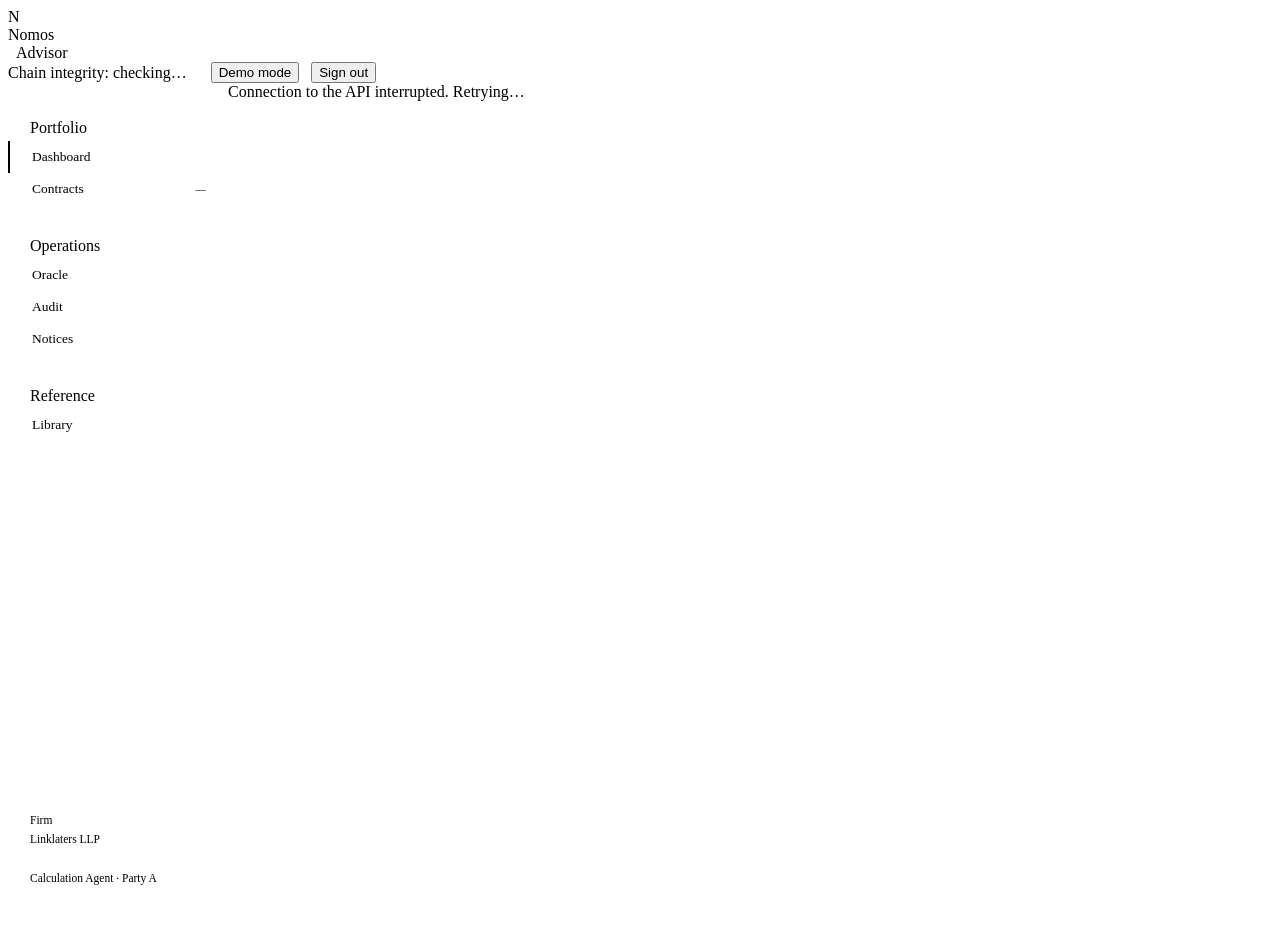
==== commit 7c0dec0d: "Step 3 complete: oracle integrated into both portal sidebars" ====
--- a/frontend/advisor_portal.html
+++ b/frontend/advisor_portal.html
@@ -91,6 +91,7 @@
         <span class="badge" id="badge-contracts">—</span>
       </div>
       <div class="side-group" style="margin-top:18px;"><span class="label">Operations</span></div>
+      <div class="side-item" data-view="oracle">Oracle</div>
       <div class="side-item" data-view="audit">Audit</div>
       <div class="side-item" data-view="notices">Notices</div>
       <div class="side-group" style="margin-top:18px;"><span class="label">Reference</span></div>
@@ -138,6 +139,16 @@
       "warning":           { cls: "chip-ochre", label: "Warning" },
       "potential_trigger": { cls: "chip-blue",  label: "Potential trigger" },
       "trigger":           { cls: "chip-red",   label: "Trigger" },
+    };
+    const METRIC_LABELS = {
+      "ESTR":        "Euro short-term rate",
+      "EURIBOR_3M":  "3-month EURIBOR",
+      "EURIBOR_6M":  "6-month EURIBOR",
+      "EURIBOR_12M": "12-month EURIBOR",
+    };
+    const SOURCE_LABELS = {
+      "ecb_sdw_v1": { plain: "European Central Bank", jargon: "ECB SDW" },
+      "fake_v1":    { plain: "Synthetic source",      jargon: "FAKE" },
     };
     const NOTICE_TYPES = [
       { v: "FAILURE_TO_PAY",      l: "Failure to pay",       j: "§5(a)(i)" },
@@ -384,6 +395,7 @@
       const main = document.getElementById("page");
       if (view === "dashboard") return renderDashboard(main);
       if (view === "contracts") return exContract ? renderContractDetail(main) : renderContracts(main);
+      if (view === "oracle")    return renderOracle(main);
       if (view === "audit")     return renderAudit(main);
       if (view === "notices")   return renderNotices(main);
       if (view === "library")   return renderLibrary(main);
@@ -896,7 +908,7 @@
               <div style="font-size:12px;color:var(--ink-2);">European Central Bank <span class="jargon">ECB SDW</span></div>
               <div class="timestamp" style="margin-top:4px;">
                 ${seq != null ? "Attestation #" + String(seq).padStart(3, "0") : "Awaiting first attestation"}
-                · <a href="/oracle" style="color:var(--ochre);text-decoration:underline;text-underline-offset:2px;">Open oracle</a>
+                · <a href="/oracle" data-act="openOracle" style="color:var(--ochre);text-decoration:underline;text-underline-offset:2px;">Open oracle</a>
               </div>
             </div>
           </section>
@@ -1270,6 +1282,81 @@
     }
 
     /* ──────────────────────────────────────────────────────────────────
+       Oracle — internal view (mirrors /oracle inside the portal shell)
+       ────────────────────────────────────────────────────────────────── */
+    function renderOracle(main) {
+      const env = state.v2.latest, chain = state.v2.chain, h = state.v2.health;
+      const trigs = (state.v2.triggers || []).slice(0, 10);
+      let chainHtml;
+      if (chain?.ok) {
+        const n = chain.attestations_count || 0;
+        chainHtml = `<span class="chip chip-green"><span class="dot"></span><span>Chain integrity: OK · ${n} attestation${n === 1 ? "" : "s"}</span></span>`;
+      } else if (!chain || chain.fetchFailed) {
+        chainHtml = `<span class="chip chip-ochre"><span class="dot"></span><span>Chain integrity: unknown</span></span>`;
+      } else {
+        chainHtml = `<span class="chip chip-red"><span class="dot"></span><span>Chain integrity: ${esc(chain.error || "broken")}</span></span>`;
+      }
+      const dbVal = h?.db_reachable === false ? "Unreachable" : h?.db_reachable ? "Reachable" : "—";
+      const dbCls = h?.db_reachable === false ? "bad" : h?.db_reachable ? "ok" : "";
+      const fails = Number(h?.source_failures_24h || 0);
+      const trigsCnt = Number(h?.trigger_events_24h || 0);
+      const kpiHtml = `<section class="kpi-row fade-up" aria-label="Oracle health">
+        <div class="kpi"><div class="kpi-label">Database</div><div class="kpi-value ${dbCls}">${esc(dbVal)}</div><div class="kpi-foot">${esc(h?.db_path || "")}</div></div>
+        <div class="kpi"><div class="kpi-label">Last attestation</div><div class="kpi-value" title="${h?.last_attestation_at ? esc(formatTimestamp(h.last_attestation_at)) : ""}">${h?.last_attestation_at ? esc(formatRelative(h.last_attestation_at)) : "Never"}</div><div class="kpi-foot">${h?.last_attestation_at ? esc(formatTimestamp(h.last_attestation_at)) : "No attestation has been published yet"}</div></div>
+        <div class="kpi"><div class="kpi-label">Source failures (24h)</div><div class="kpi-value ${fails ? "warn" : "ok"}">${fails}</div><div class="kpi-foot">From upstream feeds</div></div>
+        <div class="kpi"><div class="kpi-label">Trigger events (24h)</div><div class="kpi-value ${trigsCnt ? "warn" : ""}">${trigsCnt}</div><div class="kpi-foot">Across monitored contracts</div></div>
+      </section>`;
+      let latestHtml;
+      if (!env?.attestation) {
+        latestHtml = `<div class="empty-state"><div class="empty-state-title">No attestations yet</div><div class="empty-state-body">The oracle has not yet published any verified market data.</div></div>`;
+      } else {
+        const att = env.attestation;
+        const dpsHtml = (env.datapoints || []).map(dp => {
+          const m = METRIC_LABELS[dp.metric] || dp.metric;
+          const s = SOURCE_LABELS[dp.source_id] || { plain: dp.source_id, jargon: dp.source_id };
+          const v = dp.unit === "decimal_fraction" ? formatDecimalRate(dp.value)
+            : dp.unit === "percent_per_annum" ? Number(dp.value).toFixed(3) + "%"
+            : dp.value + " " + (dp.unit || "");
+          return `<div class="dp-tile">
+            <div class="muted" style="font-size:12px;">${esc(m)} <span class="jargon">${esc(dp.metric)}</span></div>
+            <div class="dp-value">${esc(v)}</div>
+            <div style="font-size:12px;color:var(--ink-2);">${esc(s.plain)} <span class="jargon">${esc(s.jargon)}</span></div>
+            <div class="timestamp" style="margin-top:4px;">As of ${esc(formatRelative(dp.as_of + "T00:00:00Z"))} · ${esc(dp.as_of)}</div>
+          </div>`;
+        }).join("");
+        latestHtml = `<div style="display:flex;align-items:baseline;justify-content:space-between;margin-bottom:8px;">
+            <div class="section-h" style="border:0;padding:0;margin:0;"><span class="section-num">02</span><h2 class="section-title">Latest attestation</h2></div>
+            <div class="mono muted" style="font-size:12px;">#${String(att.sequence_number).padStart(3, "0")}</div>
+          </div>
+          <div style="display:grid;grid-template-columns:repeat(auto-fit,minmax(240px,1fr));gap:18px;margin:14px 0 18px;">${dpsHtml}</div>
+          <details style="border-top:1px dashed var(--hair-2);padding-top:14px;">
+            <summary class="mono" style="cursor:pointer;color:var(--ink-3);font-size:11px;letter-spacing:.08em;text-transform:uppercase;list-style:none;">▸ Signature</summary>
+            <div style="margin-top:14px;display:grid;grid-template-columns:140px 1fr;gap:8px 14px;font-family:var(--mono);font-size:12px;">
+              <div class="muted">Current hash</div><div style="word-break:break-all;">${esc(att.current_hash)}</div>
+              <div class="muted">Previous hash</div><div style="word-break:break-all;">${esc(att.previous_hash || "Genesis")}</div>
+              <div class="muted">Payload hash</div><div style="word-break:break-all;">${esc(att.payload_hash)}</div>
+              <div class="muted">Signed at</div><div>${esc(formatTimestamp(att.signed_at))}</div>
+              <div class="muted">Versions</div><div>oracle ${esc(att.oracle_version)} · rules ${esc(att.rules_version)}</div>
+            </div>
+          </details>`;
+      }
+      main.innerHTML = `
+        <section class="page-h fade-up">
+          <div><div class="num">01 · Oracle</div><h1>Oracle</h1><p class="lede">Verified market data and contractual triggers, with full audit trail.</p></div>
+          <div class="aside">${chainHtml}</div>
+        </section>
+        <div class="stack">
+          ${kpiHtml}
+          <section class="card fade-up">${latestHtml}</section>
+          <section class="card fade-up">
+            <div class="section-h" style="margin-bottom:14px;"><span class="section-num">03</span><h2 class="section-title">Recent triggers</h2><span class="section-sub">Last 10 events</span></div>
+            ${renderTriggersTable(trigs)}
+          </section>
+        </div>`;
+      bindActionButtons(main);
+    }
+
+    /* ──────────────────────────────────────────────────────────────────
        Action handlers (wired via data-act attributes)
        ────────────────────────────────────────────────────────────────── */
     function bindActionButtons(root) {
@@ -1281,6 +1368,8 @@
         b.addEventListener("click", () => approveAdvisorB(b.dataset.cid, b)));
       root.querySelectorAll('[data-act="openContract"]').forEach(el =>
         el.addEventListener("click", (e) => { e.stopPropagation(); openContract(el.dataset.cid); }));
+      root.querySelectorAll('[data-act="openOracle"]').forEach(el =>
+        el.addEventListener("click", (e) => { e.preventDefault(); nav("oracle"); }));
     }
 
     async function approvePi(contractId, period, btn) {
